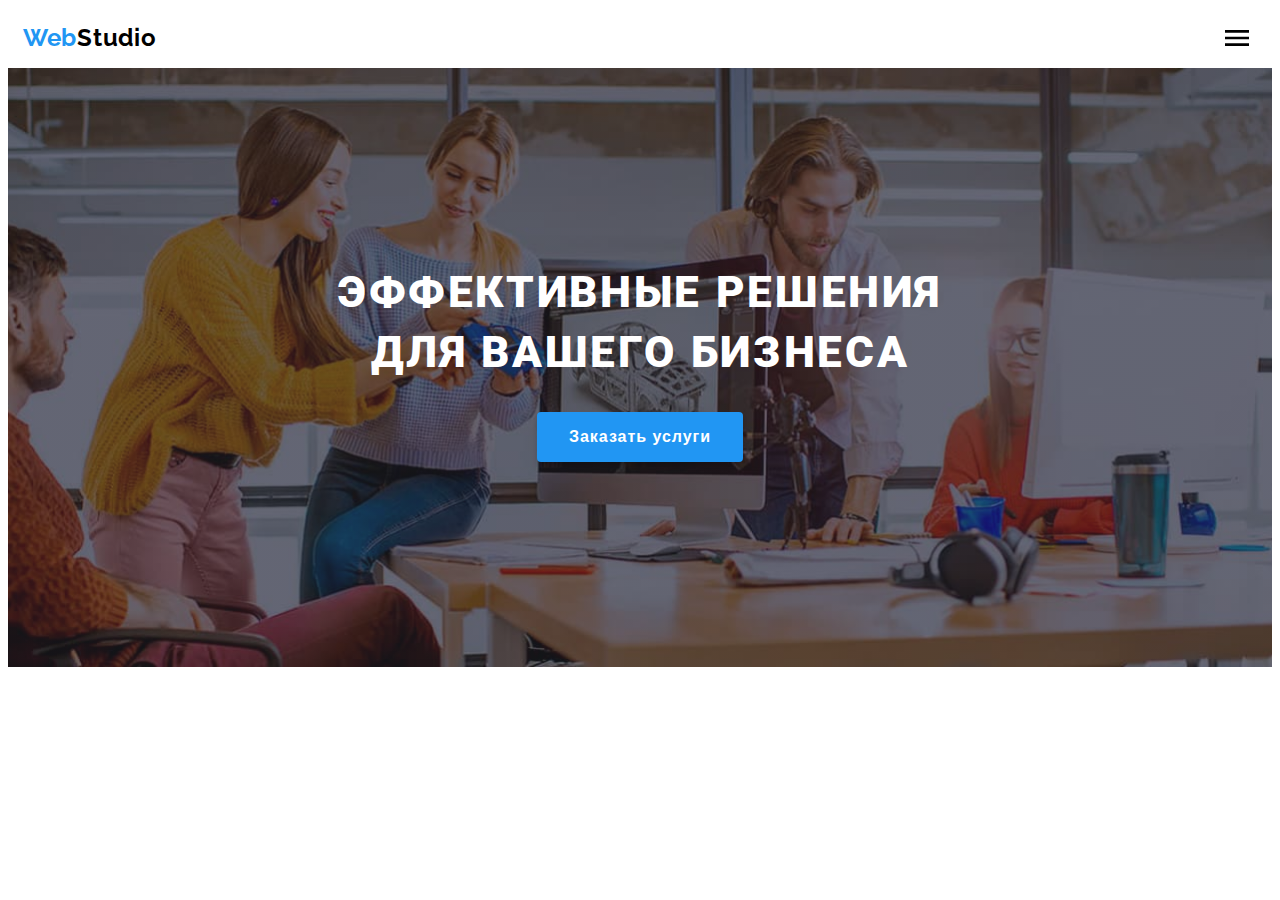
==== index.html @ 36caaf75 "hw-8-header" ====
<!DOCTYPE html>
<html lang="ru">
<head>
    <meta charset="UTF-8">
    <meta http-equiv="X-UA-Compatible" content="IE=edge">
    <meta name="viewport" content="width=, initial-scale=1.0">
    <link rel="preconnect" href="https://fonts.googleapis.com"> 
    <title>WebStudio</title>
    <link rel="preconnect" href="https://fonts.gstatic.com" crossorigin> 
    <link href="https://fonts.googleapis.com/css2?family=Raleway:wght@700&family=Roboto:wght@400;500;900&display=swap" rel="stylesheet">
    <link rel="stylesheet" href="https://cdnjs.cloudflare.com/ajax/libs/modern-normalize/1.1.0/modern-normalize.min.css" integrity="sha512-wpPYUAdjBVSE4KJnH1VR1HeZfpl1ub8YT/NKx4PuQ5NmX2tKuGu6U/JRp5y+Y8XG2tV+wKQpNHVUX03MfMFn9Q==" crossorigin="anonymous" referrerpolicy="no-referrer" />
    <link rel="stylesheet" href="https://cdnjs.cloudflare.com/ajax/libs/animate.css/4.1.1/animate.min.css"/>
    <link rel="stylesheet" href="./css/style.css">
    <link rel="stylesheet" href="./css/main.min.css">
</head>
<body>
     <!------------ШАПКА------------->
    <header class="header"> 
        <div class="container header__container">
        <nav class="header-nav">
            <a class="link header__logo animate__animated animate__pulse" href="/"><span class="logo__special">Web</span>Studio</a>
            <ul class=" list site-list">
                <li class="site-list__item"> <a class="link site-list__link current-studio" href="./index.html">Студия</a></li>
                <li class="site-list__item"> <a class="link site-list__link" href="./portfolio.html">Портфолио</a></li>
                <li class="site-list__item"> <a class="link site-list__link" href="Контакты">Контакты</a></li>
            </ul>
        </nav>  
        <ul class=" list adres-list">
            <li> <a class="link header__contact adres-list__link" href="mailto:info@devstudio.com" target="_blank" rel= "noopener noreferrer"> <svg class="adres-list__icon" width="16" height="12" ><use href="./images/icons.svg#icon-envelope-hover"></use></svg>info@devstudio.com</a></li> 
            <li> <a class="link header__contact adres-list__link"  href="tel:+380961111111" target="_blank" rel= "noopener noreferrer" > <svg class="adres-list__icon" width="10" height="16" ><use href="./images/icons.svg#icon-smartphone"></use></svg>+38 096 111 11 11</a></li> 
        </ul>   
        </div> 
        <div class="header-menu">
            <button type="button" class="header-menu__btn"> <svg class="header-menu__icon" width="40" height="40"><use href="./images/icons.svg#icon-header-menu"></use></svg> </button>
        </div>
    </header>
    <!-------- ОСНОВНОЙ КОНТЕНТ ----------->
    <main>
        <section class="hero"> 
            <div class="container">
            <h1 class="hero__title animate__animated animate__fadeInDown">ЭФФЕКТИВНЫЕ РЕШЕНИЯ <br> ДЛЯ ВАШЕГО БИЗНЕСА</h1>
            <button type="button" class="hero__btn" data-modal-open><span class=" hero__btn-item">Заказать услуги</span>
            </button>
            </div>
        </section>
    <!-- <section class="about">
        <div class="container">
        <h2 class="about__title-hidden">Особенности</h2>
        <ul class="list about-list">
            <li class="about-list__item">
                <div class="about-list__container">
                <a href="" class="about-list__container-link" target="_blank" rel= "noopener noreferrer"><svg class="about-icon" width="70" height="70"><use href="./images/icons.svg#icon-antenna"></use> </svg></a>
                </div>
                <h3 class="about-list__title">ВНИМАНИЕ К ДЕТАЛЯМ</h3> 
                <p class="about-list__text">Идейные соображения, а также начало повседневной работы по формированию позиции.</p>
            </li >
            <li class="about-list__item">
                <div class="about-list__container">
                <a href="" class="about-list__link" target="_blank" rel= "noopener noreferrer"><svg class="about-icon" width="70" height="70"><use href="./images/icons.svg#icon-clock"></use> </svg></a>
                </div> 
                <h3 class="about-list__title">ПУНКТУАЛЬНОСТЬ</h3> 
                <p class="about-list__text">Задача организации, в особенности же рамки и место обучения кадров влечет за собой.</p>
            </li>
            <li class="about-list__item">
                <div class="about-list__container">
                <a href="" class="about-list__link" target="_blank" rel= "noopener noreferrer"><svg class="about-icon" width="70" height="70"><use href="./images/icons.svg#icon-diagram"></use> </svg></a>
                </div>
                <h3 class="about-list__title">ПЛАНИРОВАНИЕ</h3> 
                <p class="about-list__text">Равным образом консультация с широким активом в значительной степени обуславливает.</p>
            </li>
            <li class="about-list__item">
                <div class="about-list__container">
                <a href="" class="about-list__link" target="_blank" rel= "noopener noreferrer"><svg class="about-icon" width="70" height="70"><use href="./images/icons.svg#icon-astronaut"></use> </svg></a>
                </div>
                <h3 class="about-list__title">СОВРЕМЕННЫЕ ТЕХНОЛОГИИ</h3> 
                <p class="about-list__text">Значимость этих проблем настолько очевидна, что реализация плановых заданий.</p>
            </li>
        </ul>
    </div>
    </section> -->
    <!-- <section class="make">
        <div class="container">
        <h2 class="make__title">Чем мы занимаемся</h2>
        <ul class="list make-list">
            <li class="make-list__image"> 
                <div class="make-list__animation">
                <img src="./images/we-do1.jpg" alt="Десктопные приложения" width="370" height="294"> 
                <p class="make-list__text">Десктопные приложения</p></div></li>
            <li class="make-list__image">
                <div class="make-list__animation">
                <img src="./images/we-do2.jpg" alt="Мобильные приложения" width="370" height="294">
                <p class="make-list__text">Мобильные приложения</p></div></li>
            <li class="make-list__image">
                <div class="make-list__animation">
                <img src="./images/we-do3.jpg" alt="Дизайнерские решения" width="370" height="294">
                <p class="make-list__text">Дизайнерские решения</p></div></li>
        </ul>
            </div>
    </section> -->
    <!-- <section class="team">
        <div class="container">
        <h2 class="team__title">Наша команда</h2>
        <ul class="list team-list">
            <li class="team-list__item">
                    <img class="team-list__imege" src="./images/photo-product-designer.jpg" alt=" фото Product Designer" width="270" height="260">
                    <div class="team-list__box">
                    <h3 class="team-list__subtitle">Игорь Демьяненко</h3>
                    <p class="team-list__text">Product Designer</p>
                <ul class="list team-contact-list">
                    <li class="team-contact-list__item"> <a href="" class="team-contact-list__link" target="_blank" rel= "noopener noreferrer" ><svg class="team-contact-list__icon" width="22" height="22"><use href="./images/icons.svg#icon-instagram"></use></svg></a></li>
                    <li class="team-contact-list__item"> <a href="" class="team-contact-list__link" target="_blank" rel= "noopener noreferrer" ><svg class="team-contact-list__icon" width="22" height="22"><use href="./images/icons.svg#icon-twitter"></use></svg></a></li>
                    <li class="team-contact-list__item"> <a href="" class="team-contact-list__link" target="_blank" rel= "noopener noreferrer" ><svg class="team-contact-list__icon" width="22" height="22"><use href="./images/icons.svg#icon-facebook"></use></svg></a></li>
                    <li class="team-contact-list__item"> <a href="" class="team-contact-list__link" target="_blank" rel= "noopener noreferrer" ><svg class="team-contact-list__icon" width="22" height="22"><use href="./images/icons.svg#icon-linkedin"></use></svg></a></li>
                </ul>
                </div>
            </li>
            <li class="team-list__item">
                <img class="team-list__imege" src="./images/photo-frontend-developer.jpg" alt=" фото Frontend Developer" width="270" height="260">
                <div class="team-list__box">
                <h3 class="team-list__subtitle">Ольга Репина</h3>
                <p class="team-list__text">Frontend Developer</p>
                <ul class="list team-contact-list">
                    <li class="team-contact-list__item"> <a href="" class="team-contact-list__link" target="_blank" rel= "noopener noreferrer" ><svg class="team-contact-list__icon" width="22" height="22"><use href="./images/icons.svg#icon-instagram"></use></svg></a></li>
                    <li class="team-contact-list__item"> <a href="" class="team-contact-list__link" target="_blank" rel= "noopener noreferrer" ><svg class="team-contact-list__icon" width="22" height="22"><use href="./images/icons.svg#icon-twitter"></use></svg></a></li>
                    <li class="team-contact-list__item"> <a href="" class="team-contact-list__link" target="_blank" rel= "noopener noreferrer" ><svg class="team-contact-list__icon" width="22" height="22"><use href="./images/icons.svg#icon-facebook"></use></svg></a></li>
                    <li class="team-contact-list__item"> <a href="" class="team-contact-list__link" target="_blank" rel= "noopener noreferrer" ><svg class="team-contact-list__icon" width="22" height="22"><use href="./images/icons.svg#icon-linkedin"></use></svg></a></li>
                </ul>
                </div>
            </li>
            <li class="team-list__item">
                <img class="team-list__imege" src="./images/photo-marketing.jpg" alt=" фото Marketing" width="270" height="260">
                <div class="team-list__box">
                <h3 class="team-slist__ubtitle">Николай Тарасов</h3>
                <p class="team-list__text">Marketing</p>
                <ul class="list team-contact-list">
                    <li class="team-contact-list__item"> <a href="" class="team-contact-list__link" target="_blank" rel= "noopener noreferrer" ><svg class="team-contact-list__icon" width="22" height="22"><use href="./images/icons.svg#icon-instagram"></use></svg></a></li>
                    <li class="team-contact-list__item"> <a href="" class="team-contact-list__link" target="_blank" rel= "noopener noreferrer" ><svg class="team-contact-list__icon" width="22" height="22"><use href="./images/icons.svg#icon-twitter"></use></svg></a></li>
                    <li class="team-contact-list__item"> <a href="" class="team-contact-list__link" target="_blank" rel= "noopener noreferrer" ><svg class="team-contact-list__icon" width="22" height="22"><use href="./images/icons.svg#icon-facebook"></use></svg></a></li>
                    <li class="team-contact-list__item"> <a href="" class="team-contact-list__link" target="_blank" rel= "noopener noreferrer" ><svg class="team-contact-list__icon" width="22" height="22"><use href="./images/icons.svg#icon-linkedin"></use></svg></a></li>
                </ul>
                </div>
            </li>
            <li class="team-list__item">
                <img class="team-list__imege" src="./images/photo-ul-designer.jpg" alt=" фото UI Designer" width="270" height="260">
                <div class="team-list__box">
                <h3 class="team-list__subtitle">Михаил Ермаков</h3>
                <p class="team-list__text">UI Designer</p>
                <ul class="list team-contact-list">
                    <li class="team-contact-list__item"> <a href="" class="team-contact-list__link" target="_blank" rel= "noopener noreferrer" ><svg class="team-contact-list__icon" width="22" height="22"><use href="./images/icons.svg#icon-instagram"></use></svg></a></li>
                    <li class="team-contact-list__item"> <a href="" class="team-contact-list__link" target="_blank" rel= "noopener noreferrer" ><svg class="team-contact-list__icon" width="22" height="22"><use href="./images/icons.svg#icon-twitter"></use></svg></a></li>
                    <li class="team-contact-list__item"> <a href="" class="team-contact-list__link" target="_blank" rel= "noopener noreferrer" ><svg class="team-contact-list__icon" width="22" height="22"><use href="./images/icons.svg#icon-facebook"></use></svg></a></li>
                    <li class="team-contact-list__item"> <a href="" class="team-contact-list__link" target="_blank" rel= "noopener noreferrer" ><svg class="team-contact-list__icon" width="22" height="22"><use href="./images/icons.svg#icon-linkedin"></use></svg></a></li>
                </ul>
                </div>
            </li>
        </ul>
        </div>
    </section> -->
    <!-- <section class="clients-box">
        <div class="container">
            <h2 class="clients-box__titel">Постоянные клиенты</h2>
            <ul class="list clients">
                <li class="clients__item"> <a href="" class="clients__link"><svg class="clients__icon" width="106" height="60"><use href="./images/icons.svg#icon-Logo-1"></use> </svg></a></li>
                <li class="clients__item"> <a href="" class="clients__link"><svg class="clients__icon" width="106" height="60"><use href="./images/icons.svg#icon-Logo-2"></use> </svg></a></li>
                <li class="clients__item"> <a href="" class="clients__link"><svg class="clients__icon" width="106" height="60"><use href="./images/icons.svg#icon-Logo-3"></use> </svg></a></li>
                <li class="clients__item"> <a href="" class="clients__link"><svg class="clients__icon" width="106" height="60"><use href="./images/icons.svg#icon-Logo-4"></use> </svg></a></li>
                <li class="clients__item"> <a href="" class="clients__link"><svg class="clients__icon" width="106" height="60"><use href="./images/icons.svg#icon-Logo-5"></use> </svg></a></li>
                <li class="clients__item"> <a href="" class="clients__link"><svg class="clients__icon" width="106" height="60"><use href="./images/icons.svg#icon-Logo-6"></use> </svg></a></li>
        </div>
    </section> -->
</main>
<!-------------footer------------->
<!-- <footer class="footer">
    <div class="container footer-container">
        <div class="contact-social">
            <a class="link footer__logo" href="/"><span class="logo-special">Web</span>Studio</a>
            <address class="footer-address">
            <ul class="list footer-connection">
                <li class="footer-connection__list" > <a class="link footer-connection__map" href="https://goo.gl/maps/7V8qDzGipB6XyWxd7" target="_blank" rel= "noopener noreferrer" >г. Киев, пр-т Леси Украинки, 26</a></li>
                <li class="footer-connection__list" > <a class="link footer-connection__item" href="mailto:info@example.com" target="_blank" rel= "noopener noreferrer">info@example.com</a></li>
                <li class="footer-connection__list" > <a class="link footer-connection__item" href="tel:+380991111111" target="_blank" rel= "noopener noreferrer">+38 099 111 11 11</a></li>
            </ul>
        </div>
        <div class="footer-contact">
             <h3 class="footer__title">присоединяйтесь</h3>
             <ul class="list footer-contact-list">
                <li class="footer-contact-list__item"> <a href="" class="footer-contact-list__link" target="_blank" rel= "noopener noreferrer" ><svg class="footer-contact-list__icons" width="20" height="20"><use href="./images/icons.svg#icon-instagram"></use></svg></a></li>
                <li class="footer-contact-list__item"> <a href="" class="footer-contact-list__link" target="_blank" rel= "noopener noreferrer" ><svg class="footer-contact-list__icons" width="20" height="20"><use href="./images/icons.svg#icon-twitter"></use></svg></a></li>
                <li class="footer-contact-list__item"> <a href="" class="footer-contact-list__link" target="_blank" rel= "noopener noreferrer" ><svg class="footer-contact-list__icons" width="20" height="20"><use href="./images/icons.svg#icon-facebook"></use></svg></a></li>
                <li class="footer-contact-list__item"> <a href="" class="footer-contact-list__link" target="_blank" rel= "noopener noreferrer" ><svg class="footer-contact-list__icons" width="20" height="20"><use href="./images/icons.svg#icon-linkedin"></use></svg></a></li>
            </ul>
        </div>
        <div class="container footer-input">
            <h3 class="footer__title">Подпишитесь на рассылку</h3>
            <form action="#">
            <input class="footer-input__email" type="email" placeholder="E-mail" name="mailing-list">
        </div>
        <div class=" container footer-box-btn">
            <button type="submit" class="footer-box-btn__button">Подписаться</button>
            <svg class="footer-box-btn__icon" width="24" height="24"><use href="images/icons.svg#icon-footer-btn"></use></svg>
            </form>
        </div>
    </address>
    </div>
</footer> -->
<div class="backdrop is-hidden" data-modal>
    <div class="modal">
        <button type="button" class="modal-icon-button" data-modal-close> <svg class="modal-icon" width="11" height="11"><use href="./images/icons.svg#icon-close"></use></svg></button>
        <p class="modal-title">Оставьте свои данные, мы вам перезвоним</p>
        <form action="#">
        <div class="form-box"> 
            <label for="user-text" class="form-lebel">Имя</label>
            <div class="input-wrap">
            <input type="text" class="form-input" name="user-name" id="user-text">
            <svg class="input-icon" width="18" height="18"><use href="images/icons.svg#icon-person-backdrop"></use></svg>
            </div>
        </div>
        <div class="form-box">
            <label for="user-tel" class="form-lebel">Телефон</label>
            <div class="input-wrap">
            <input type="email" class="form-input" name="user-tel" id="user-tel">
            <svg class="input-icon" width="18" height="18"><use href="images/icons.svg#icon-phone-backdrop"></use></svg>
            </div>
        </div>
        <div class="form-box">
            <label for="user-email" class="form-lebel">Почта</label>
            <div class="input-wrap">
            <input type="tel" class="form-input" name="user-email" id="user-email">
            <svg class="input-icon" width="18" height="18"><use href="images/icons.svg#icon-email-backdrop"></use></svg>
            </div>
        </div>
             <label for="user-comment" class="form-lebel">Комментарий</label>
             <textarea name="user-comment" id="user-comment" class="form-comment" placeholder="Введите текст"></textarea>
            <div class="form-field">
                <input class="policy-chek about-title-hidden" type="checkbox" name="policy" id="policy">
                <label for="policy" class="chek-text">Соглашаюсь с рассылкой и принимаю<a href="" class="chek-text-link">Условия договора</a></label>
            </div>
            <button type="submit" class="btn-form">Отправить</button>
        </form> 
        
    </div>
<script src="./js/modal.js"></script>
</div>
</body>
</html>
---- css/style.css ----
/* :root{
    --ferst-btn-color:#212121;
    --accent-color:#2196F3;
    --header-color:#757575;
}
body{
    font-family:"Roboto", sans-serif;
    background-color: #FFFFFF;
    color: #757575;
}
p, h1, h2, h3, h4, h5, h5, h6 {
    margin: 0;
}
ul{
    margin: 0;
    padding: 0;
}
button{
    cursor: pointer;
}
img {
    display: block;
    max-width: 100%;
    height: auto;
}
.list{
    list-style: none;
}
.link{
    text-decoration: none;
}
.container{
width: 1200px;
padding-left: 15px;
padding-right: 15px;
margin: 0 auto;
} */
/* -------ШАПКА------ */
/* .header{
    padding-top: 24px;
    padding-bottom: 25px;
}
.header-list{
    display: flex;
}
.adres-list{
    display: flex;
    margin-left: auto;
}
.header-container{
    display: flex;
    align-items: center;
}  */

/* .header-logo{
    font-family: "Raleway";
    font-style: normal;
    font-weight: bold;
    font-size: 26px;
    line-height: 31px;
    letter-spacing: 0.03em;
    color: #000000;
    margin-right: 93px;
}
.logo-special {
    font-family: "Raleway";
    font-style: normal;
    font-weight: bold;
    font-size: 26px;
    line-height: 1.19;
    letter-spacing: 0.03em;
    color: var(--accent-color);
} */
/* .heder-item {
    font-weight: 500;
    font-size: 14px;
    line-height: 1.14;
    letter-spacing: 0.02em;
    color:var(--ferst-btn-color);
    margin-right: 50px;
    transition: color 250ms cubic-bezier(0.4, 0, 0.2, 1);
}
.current-studio {
    position: relative;
}
.current-studio::after{
    content: "";
    width: 100%;
    height: 4px;
    background: #2196F3;
    border-radius: 2px;
    position: absolute;
    left: 0;
    bottom: -32px;

}
.header-mail{
    color: var(--header-color);
    margin-right: 50px;
    font-size: 14px;
    font-weight: 500;
    transition: color 250ms cubic-bezier(0.4, 0, 0.2, 1 );
}
.header-tel{
    color: var(--header-color);
    margin-right: 50px;
    font-size: 14px;
    font-weight: 500;
    transition: color 250ms cubic-bezier(0.4, 0, 0.2, 1 );
}
.header-list :hover, 
.header-list :focus{
    color: var(--accent-color); 
}
.adres-social-link{
    fill: var(--header-color);
    align-items: center;
    justify-content: center;
    transition: fill 250ms cubic-bezier(0.4, 0, 0.2, 1 );
}
.adres-social-icon{
    margin-right: 10px;
}
.adres-list :hover,
.adres-list :focus{
    color: var(--accent-color); 
}
.adres-list :hover .adres-social-link,
.adres-list :focus .adres-social-link{
    fill: var(--accent-color);
}
.adres-social-link :hover.header-tel,
.adres-social-link :focus.header-tel{
    color: var(--accent-color);
}
/* --------ОСНОВНОЙ КОНТЕНТ------- */   
/* .hero{
    padding-top: 195px;
    padding-bottom: 205px;
    background: #2F303A;
    max-width: 1600px; 
    background: #2F303A;
    display: flex;
    text-align: center;
    background-image: linear-gradient(rgba(47, 48, 58, 0.4), rgba(47, 48, 58, 0.4)), url(../images/hero-bgr.jpg);
    background-repeat: no-repeat;
    background-position: center;
    background-size: cover;
    margin-bottom: 94px;
}

.hero-title{
    font-weight: 900;
    font-size: 44px;
    line-height: 1.36;
    letter-spacing: 0.06em;
    text-transform: uppercase;
    color: #FFFFFF;
    margin-bottom: 30px;
}
.hero-btn{
    color: #FFFFFF;
    background-color: var(--accent-color);
    font-weight: bold;
    font-size: 16px;
    line-height: 1.87;
    letter-spacing: 0.06em;
    border: none;
    box-shadow: 0px 4px 4px rgba(0, 0, 0, 0.15);
    border-radius: 4px;
    padding: 10px 32px;
    transition: color 250ms cubic-bezier(0.4, 0, 0.2, 1 );
}
.hero-btn :focus,
.hero-btn :hover{
    color: #188CE8;  
} */
/* --------Особенности------- */ 
/* .about{
    padding-bottom: 110px;
}
.about-title-hidden{
    position: absolute;
    white-space: nowrap;
    width: 1px;
    height: 1px;;
    overflow: hidden;
    border: 0;
    padding: 0;
    clip: rect(0 0 0 0);
    clip-path: inset(50%);
    margin: -1px;
}
.about-list{
    display: flex;
}
.about-item{
    margin-right: 30px;
}
.about-container{
    width: 270px;
    height: 120px;
    left: 815px;
    top: 774px;
    background: #F5F4FA;
    border-radius: 4px;
    margin-bottom: 10px;
    text-align: center;
    padding: 25px 100px;
}
.about-title-list{
    font-weight: bold;
    font-size: 14px;
    line-height: 1.14;
    letter-spacing: 0.03em;
    text-transform: uppercase;
    color: var(--ferst-btn-color);
    margin-bottom: 10px;
}
.about-text{
    font-weight: normal;
    font-size: 14px;
    line-height: 1.71;
    letter-spacing: 0.03em;
    color: var(--header-color);
} */
/* --------Чем мы занимаемся------- */ 
/* .make{
    padding-bottom: 94px;
}
.make-title{
    font-weight: bold;
    font-size: 36px;
    line-height: 1.16;
    letter-spacing: 0.03em;
    color:var(--ferst-btn-color);   
    padding-bottom: 50px; 
    text-align: center;
}
.make-list{
    display: flex;
    
}
.make-image{
    margin: -15px;
    margin-bottom: -30px;
    
}
.make-image{
    width: calc(100% / 3 - 30px);
    margin: 15px;
    margin-bottom: 30px;
}
.make-animation{
    position: relative;
}
.make-text{
    position: absolute;
    bottom: 0;
    left: 0;
    background: rgba(47, 48, 58, 0.8);
    color: #FFFFFF;
    font-style: normal;
    font-weight: bold;
    font-size: 14px;
    line-height: 1.14;
    text-align: center;
    letter-spacing: 0.03em;
    text-transform: uppercase;
    width: 100%;
    height: 70px;
    padding: 27px;
} */
/* --------Наша команда------- */ 
/* .team{
    background-color: #F5F4FA;
    padding-top: 94px ;
    padding-bottom: 94px;
}
.team-title{
    font-weight: bold;
    font-size: 36px;
    line-height: 1.16;
    letter-spacing: 0.03em;
    color: var(--ferst-btn-color);
    margin-bottom: 50px;
    text-align: center;
}
.team-list{
    display: flex;
}
.team-item{
    margin: -15px;
    margin-bottom: -30px;
}
.team-item{
    width: calc(100% / 4 - 30px);
    margin: 15px;
    margin-bottom: 30px;
    text-align: center;
    background-color: #fff;
    box-shadow: 0px 1px 3px rgba(0, 0, 0, 0.12), 0px 1px 1px rgba(0, 0, 0, 0.14), 0px 2px 1px rgba(0, 0, 0, 0.2);
    border-radius: 0px 0px 4px 4px;
}
.team-box{
    padding: 30px 0;
}
.team-subtitle{
    font-weight: 500;
    font-size: 16px;
    line-height: 1.18;
    letter-spacing: 0.03em;
    color: var(--ferst-btn-color);
    margin-bottom: 10px;
}
.team-text{
    font-weight: normal;
    font-size: 16px;
    line-height: 1.18;
    letter-spacing: 0.03em;
    color: var(--header-color);
    margin-bottom: 16px;
}
.team-social-list{
    display: flex;
    justify-content: center;
}
.team-social-item + .team-social-item {
    margin-left: 10px;
}
.team-social-link{
    width: 44px;
    height: 44px;
    display: block;
    justify-content: center;
    align-items: center;
    border-radius: 50%;
    background-color: #FFFFFF;
    padding: 10px;
    transition: background-color 250ms cubic-bezier(0.4, 0, 0.2, 1 );
}
.team-social-item :hover,
.team-social-item :focus{
    background-color:#2196F3;
}
.team-social-icon{
    fill: #AFB1B8;
    transition: fill 250ms cubic-bezier(0.4, 0, 0.2, 1 );
}
.team-social-item:hover .team-social-icon,
.team-social-item:focus .team-social-icon{
    fill:#FFFFFF;
} */
/* --------Постоянные клиенты------- */ 
/* .clients{
    padding-bottom: 94px;
}
.clients-titel{
    font-style: normal;
    font-weight: bold;
    font-size: 36px;
    line-height: 1.16;
    text-align: center;
    letter-spacing: 0.03em;
    color: #212121;
    margin-bottom: 50px;
}
.clients-list{
    display: flex;
    justify-content: center;
    align-items: center;
}
.clients-item + .clients-item{
    margin-left: 30px;
    }
.clients-item{
    width: 170px;
    height: 92px;
    padding: 16px 32px;
    border: 1px solid;
    border-color: #AFB1B8;
    border-radius: 4px;
    transition: border-color 250ms cubic-bezier(0.4, 0, 0.2, 1 );
}
.clients-icon{
    fill: #AFB1B8;
    transition: fill 250ms cubic-bezier(0.4, 0, 0.2, 1 );
}
.clients-icon:hover, 
.clients-icon:focus{
    fill: #2196F3;
}
.clients-item:hover,
.clients-item:focus{
    border-color: #2196F3;
}
.clients-list :hover .clients-icon, 
.clients-list :focus .clients-icon{
    fill: #2196F3;
} */
/* ---------footer------- */
/* .footer{
    background: #2F303A;
    padding-top: 60px;
    padding-bottom: 60px;
}
.footer-container{
    display: flex;
}
.footer-logo{
    font-family: Raleway;
    font-style: normal;
    font-weight: bold;
    font-size: 26px;
    line-height: 1.19;
    letter-spacing: 0.03em;
    color: #FFFFFF;
    margin-bottom: 20px;
}
.footer-map {
    font-style: normal;
    font-weight: normal;
    font-size: 14px;
    line-height: 1.71;
    letter-spacing: 0.03em;
    color: #FFFFFF;
    margin-bottom: 9px;
    transition: color 250ms cubic-bezier(0.4, 0, 0.2, 1 );
}
.footer-address :hover,
.footer-address :focus{
    color: var(--accent-color);
}
.footer-contact{
    padding-left: 70px;
}
.footer-item{
    font-style: normal;
    font-weight: normal;
    font-size: 14px;
    line-height: 1.71;
    letter-spacing: 0.03em;
    color: rgba(255, 255, 255, 0.6);
    margin-bottom: 9px;
    transition: color 250ms cubic-bezier(0.4, 0, 0.2, 1 );
}
.footer-title{
    font-style: normal;
    font-weight: bold;
    font-size: 14px;
    line-height: 1.14;
    letter-spacing: 0.03em;
    text-transform: uppercase;
    color: #FFFFFF;
    margin-bottom: 20px;
}
.footer-contact-list{
    display: flex;
    justify-content: center;
    align-items: center;
    list-style: none;
    padding: 0px;
}
.footer-contact-item + .footer-contact-item{
    margin-left: 10px;
}
.footer-contact-link{
    width: 44px;
    height: 44px;
    display: flex;
    justify-content: center;
    align-items: center;
    border-radius: 50%;
    background: rgba(255, 255, 255, 0.1);
    padding: 10px;
    transition: background-color 250ms cubic-bezier(0.4, 0, 0.2, 1 );
}
.footer-contact-item :hover,
.footer-contact-item :focus{
    background-color: #2196F3;
}
.footer-contact-icons{
    fill: #FFFFFF;
}
.footer-input{
    padding-left: 93px;
}
.footer-input-email{
    width: 358px;
    height: 50px;border: 1px solid rgba(255, 255, 255, 0.3);
    box-sizing: border-box;
    filter: drop-shadow(0px 4px 4px rgba(0, 0, 0, 0.15));
    border-radius: 4px;
    background-color: transparent;
    font-style: normal;
    font-weight: normal;
    font-size: 16px;
    line-height: 1.25;
    align-items: center;
    letter-spacing: 0.03em;
    color: rgba(255, 255, 255, 0.6);
    padding-left: 16px;
    cursor: pointer;
}
.footer-box-btn{
    padding-left: 12px;
    padding-top: 35px;
    position: relative;
}
.footer-btn{
    border: none;
    width: 200px;
    height: 50px;
    background: #2196F3;
    box-shadow: 0px 4px 4px rgba(0, 0, 0, 0.15);
    border-radius: 4px;
    font-style: normal;
    font-weight: bold;
    line-height: 1.84;
    letter-spacing: 0.06em;
    color: #FFFFFF;
    padding-right: 60px;
}
.footer-icon{
    position: absolute;
    right: 28px;
    top: 50%;
    transform: translateY (-50%);
} */
/* -----------Портфолио-------- */
/* .current-portfolio {
    position: relative;
}
.current-portfolio::after{
    content: "";
    width: 100%;
    height: 4px;
    background: #2196F3;
    border-radius: 2px;
    position: absolute;
    left: 0;
    bottom: -32px;
} */
/* .header-portfolio{
    border-bottom: 1600px 80px 0 0;
    border-bottom: 1px solid #ECECEC;;
} */
/* .menu{
    padding-top: 94px;
    padding-bottom: 50px;
}
.menu-list{
    display: flex;
    justify-content: center;
    padding: 6px 22px;
    border-radius: 4px;
    bottom: none;
}
.menu-item{
    margin-right: 8px;
}
.menu-btn{
    font-weight: 500;
    font-size: 16px;
    line-height: 1.26;
    letter-spacing: 0.03em;
    color: var(--ferst-btn-color);
    background-color: #F5F4FA;
    border: none;
    padding-top: 6px;
    padding-bottom: 6px;
    padding-left: 22px;
    padding-right: 22px;
    border-radius: 4px;
    transition: color 250ms cubic-bezier(0.4, 0, 0.2, 1 );
    transition: background-color 250ms cubic-bezier(0.4, 0, 0.2, 1 );
}
.menu-btn:hover,
.menu-btn:focus {
    color: #FFFFFF;
    background-color: #2196F3;
} */
/* ---------content--------- */
/* .content-list{
    display: flex;
    flex-wrap: wrap;
    padding-bottom: 94px;
}
.content-item{
    margin: -15px;
    margin-bottom: -30px;
    margin-left: 0px;
    margin-right: 30px;
    border: 1px solid #EEEEEE;
    transition: box-shadow 250ms cubic-bezier(0.4, 0, 0.2, 1 );
}
.content-item{
    width: calc(100% / 3 - 30px);
    margin: 15px;
    margin-bottom: 30px;
}
.content-item:hover,
.content-item:focus{
    box-shadow: 0px 1px 1px rgba(0, 0, 0, 0.12), 0px 4px 4px rgba(0, 0, 0, 0.06), 1px 4px 6px rgba(0, 0, 0, 0.16);
}
.content-item:hover .content-animation-text{
    transform: translateY(0);
}
.content-animation{
    position: relative;
    overflow: hidden;
}
.content-animation-text{
    position: absolute;
    top: 0;
    left: 0;
    height: 100%;
    background: rgba(33, 150, 243, 0.9);
    font-style: normal;
    font-weight: normal;
    font-size: 18px;
    line-height: 1.56;
    letter-spacing: 0.03em;
    color: #FFFFFF;
    text-align: center;
    padding: 40px;
    transform: translateY(100%);
    transition: transform 250ms cubic-bezier(0.4, 0, 0.2, 1 );
}
.contener-box{
    padding: 24px 20px;
}
.content-subtitle{
    font-weight: bold;
    font-size: 18px;
    line-height: 2.00;
    letter-spacing: 0.06em;
    color: var(--ferst-btn-color);
    margin-bottom: 4px;
}
.content-text{
    font-weight: normal;
    font-size: 16px;
    line-height: 1.83;
    letter-spacing: 0.03em;
    color: var(--header-color);
} */

/* ----------backdrop---------- */

/* .backdrop{
    position: fixed;
    top: 0;
    width: 100vw;
    height: 100vh;
    background: rgba(0, 0, 0, 0.2);
    transition: opacity 250ms, visibility 250ms;
}
.is-hidden{
    opacity: 0;
    pointer-events: none;
    visibility: hidden;
}
.backdrop.is-hidden .modal{
    transform: rotate(45deg);
}
.modal{
    min-height: 581px;
    width: 528px;
    background: #FFFFFF;
    box-shadow: 0px 1px 3px rgba(0, 0, 0, 0.12), 0px 1px 1px rgba(0, 0, 0, 0.14), 0px 2px 1px rgba(0, 0, 0, 0.2);
    border-radius: 4px;
    position: absolute;
    top: 50%;
    left: 50%;
    transform: translate(-50%, -50%) rotate(0deg);
    transition: transform 250ms ;
    padding: 40px;
}
.modal-icon-button{
    width: 30px;
    height: 30px;
    display: flex;
    align-items: center;
    justify-content: center;
    background-color: transparent;
    position: absolute;
    top: 8px;
    right: 8px;
    border: none;
}
.modal-icon{
    width: 30px;
    height: 30px;
    display: flex;
    align-items: center;
    justify-content: center;
    background-color: transparent;
    position: absolute;
    top: 8px;
    right: 8px;
    background: #FFFFFF;
    border: 1px solid rgba(0, 0, 0, 0.1);
    border-radius: 50%;
    box-sizing: border-box;
}
.modal-title{
    font-style: normal;
    font-weight: bold;
    font-size: 20px;
    line-height: 1.15;
    text-align: center;
    letter-spacing: 0.03em;
    color: #212121;
    margin-bottom: 30px;
}
.input-wrap{
    position: relative;
}
.input-icon{
    position: absolute;
    left: 14px;
    top: 13px;
    fill: var(--ferst-btn-color);
    transition: fill 250ms;
}
.form-lebel{
    font-style: normal;
    font-weight: normal;
    font-size: 12px;
    line-height: 1.16;
    letter-spacing: 0.01em; 
    color: #757575;
}
.form-input{
    width: 100%;
    height: 40px;
    border: 1px solid rgba(33, 33, 33, 0.2);
    box-sizing: border-box;
    border-radius: 4px;
    margin-bottom: 10px;
    cursor: pointer;
    padding-left: 42px;
    transition: border-color 250ms;
}
.form-input:hover{
    border-color: var(--accent-color);
}
.form-input:hover + .input-icon{
    fill: var(--accent-color);
}
.form-comment{
    width: 100%;
    height: 120px;
    border: 1px solid rgba(33, 33, 33, 0.2);
    box-sizing: border-box;
    border-radius: 4px;
    padding: 12px 16px;
    resize: none;
    cursor: pointer;
}
.form-comment:hover{
    border-color: var(--accent-color);
}
.form-field{
   padding-top: 20px;
   padding-bottom: 30px;
}
.form-comment::placeholder {
    font-style: normal;
    font-weight: normal;
    font-size: 12px;
    line-height: 1.16;
    letter-spacing: 0.01em;
    color: rgba(117, 117, 117, 0.5);
}
.chek-text{
    font-style: normal;
    font-weight: normal;
    font-size: 14px;
    line-height: 1.71;
    letter-spacing: 0.03em;
    color: #757575;
    display: flex;
    align-items: center;
}
.chek-text::before{
    content: "";
    width: 16px;
    height: 15px;
    border: 2px solid #212121;
    border-radius: 3px;
    margin-right: 8px;
}
.policy-chek:checked + .chek-text::before{
border: none;
background-image: url(../images/icon-check.svg);
background-repeat: no-repeat;
background-position: center;
background-size: cover;
}
.chek-text-link{
    color: var(--accent-color);
    padding-left: 5px;
}
.btn-form{
    border: none;
    width: 200px;
    height: 50px;
    background: #2196F3;
    box-shadow: 0px 4px 4px rgba(0, 0, 0, 0.15);
    border-radius: 4px;
    font-style: normal;
    font-weight: bold;
    font-size: 16px;
    line-height: 1.87;
    align-items: center;
    text-align: center;
    letter-spacing: 0.06em;
    color: #FFFFFF;
    margin-left: 120px;
    
} */
---- css/main.min.css ----
:root{--ferst-btn-color:#212121;--accent-color:#2196F3;--header-color:#757575}body{font-family:"Roboto", sans-serif;background-color:#FFFFFF;color:#757575}p,h1,h2,h3,h4,h5,h5,h6{margin:0}ul{margin:0;padding:0}button{cursor:pointer}img{display:block;max-width:100%;height:auto}.list{list-style:none}.link{text-decoration:none}.container{width:1200px;padding-left:15px;padding-right:15px;margin:0 auto}p,h1,h2,h3,h4,h5,h5,h6{margin:0}ul{margin:0;padding:0}button{cursor:pointer}img{display:block;max-width:100%;height:auto}.list{list-style:none}.link{text-decoration:none}.container{width:100%;max-width:100%;padding-left:15px;padding-right:15px;margin:0 auto}@media screen and (min-width: 480px){.container{width:480px}}@media screen and (min-width: 768px){.container{width:768px}}@media screen and (min-width: 1200px){.container{width:1200px}}.header{display:flex}.header__container{display:flex;align-items:center}.header-nav{display:flex;align-items:center;padding-top:16px;padding-bottom:16px}.site-list{display:none}.site-list__link{font-weight:500;font-size:14px;line-height:1.14;letter-spacing:0.02em;color:var(--ferst-btn-color);margin-right:50px;transition:color 250ms cubic-bezier(0.4, 0, 0.2, 1)}.adres-list{display:none}.current-studio{position:relative}.current-studio::after{content:"";width:100%;height:4px;background:#2196F3;border-radius:2px;position:absolute;left:0;bottom:-32px}.current-portfolio{position:relative}.current-portfolio::after{content:"";width:100%;height:4px;background:#2196F3;border-radius:2px;position:absolute;left:0;bottom:-32px}.header__contact{color:var(--header-color);margin-right:50px;font-size:14px;font-weight:500;transition:color 250ms cubic-bezier(0.4, 0, 0.2, 1)}.header-list :hover,.header-list :focus{color:var(--accent-color)}.adres-list__link{fill:var(--header-color);align-items:center;justify-content:center;transition:fill 250ms cubic-bezier(0.4, 0, 0.2, 1)}.adres-list__icon{margin-right:10px}.adres-list :hover,.adres-list :focus{color:var(--accent-color)}.adres-list :hover .adres-list__link,.adres-list :focus .adres-list__link{fill:var(--accent-color)}.adres-list__link :hover.header__contact,.adres-list__link :focus.header__contact{color:var(--accent-color)}.header-portfolio{border-bottom:1600px 80px 0 0;border-bottom:1px solid #ECECEC}.header-menu__btn{margin-right:15px;margin-top:10px;padding:0;align-items:center;justify-content:center;background-color:transparent;border:none}.hero{padding-top:195px;padding-bottom:205px;max-width:1600px;background:#2F303A;display:flex;text-align:center;background-image:linear-gradient(rgba(47,48,58,0.4), rgba(47,48,58,0.4)),url(../images/hero-bgr.jpg);background-repeat:no-repeat;background-position:center;background-size:cover;margin-bottom:60px}@media screen and (min-width: 1200px){.hero{margin-bottom:94px}}.hero__title{font-weight:900;font-size:26px;line-height:1.62;text-align:center;letter-spacing:0.06em;text-transform:uppercase;color:#FFFFFF;margin-bottom:30px}@media screen and (min-width: 1200px){.hero__title{font-size:44px;line-height:1.36}}.hero__btn{color:#FFFFFF;background-color:var(--accent-color);font-weight:bold;font-size:16px;line-height:1.87;letter-spacing:0.06em;border:none;box-shadow:0px 4px 4px rgba(0,0,0,0.15);border-radius:4px;padding:10px 32px;transition:color 250ms cubic-bezier(0.4, 0, 0.2, 1)}.hero__btn:focus,.hero__btn:hover{color:#188CE8}.header__logo{font-family:"Raleway";font-style:normal;font-weight:bold;font-size:24px;line-height:1.16;letter-spacing:0.03em;color:#000000;margin-right:93px}.logo__special{font-family:"Raleway";font-style:normal;font-weight:bold;font-size:24px;line-height:1.16;letter-spacing:0.03em;color:var(--accent-color)}.footer-logo{font-family:Raleway;font-style:normal;font-weight:bold;font-size:26px;line-height:1.19;letter-spacing:0.03em;color:#FFFFFF;margin-bottom:20px}.about{padding-bottom:30px}.about__title-hidden{position:absolute;white-space:nowrap;width:1px;height:1px;overflow:hidden;border:0;padding:0;clip:rect(0 0 0 0);clip-path:inset(50%);margin:-1px}.about-list{margin-bottom:30px}.about-list__item{margin-bottom:30px}@media screen and (min-width: 768px){.about-list{display:flex;flex-wrap:wrap}.about-list__item{width:calc(100% / 2 - 30px);margin:15px}}@media screen and (min-width: 1200px){.about-list__item{width:calc(100% / 4 - 30px)}}.about-list__container{width:100%;height:120px;left:815px;top:774px;background:#F5F4FA;border-radius:4px;margin-bottom:30px;text-align:center;padding:25px 100px}.about-list__title{font-weight:bold;font-size:14px;line-height:1.14;letter-spacing:0.03em;text-transform:uppercase;color:var(--ferst-btn-color);margin-bottom:10px;text-align:center}@media screen and (min-width: 768px){.about-list__title{text-align:left}}.about-list__text{font-weight:normal;font-size:14px;line-height:1.71;letter-spacing:0.03em;color:var(--header-color)}.make{padding-bottom:94px}.make__title{font-weight:bold;font-size:36px;line-height:1.16;letter-spacing:0.03em;color:var(--ferst-btn-color);padding-bottom:50px;text-align:center}.make-list{display:flex}.make-list__image{margin:-15px;margin-bottom:-30px}.make-list__image{width:calc(100% / 3 - 30px);margin:15px;margin-bottom:30px}.make-list__animation{position:relative}.make-list__text{position:absolute;bottom:0;left:0;background:rgba(47,48,58,0.8);color:#FFFFFF;font-style:normal;font-weight:bold;font-size:14px;line-height:1.14;text-align:center;letter-spacing:0.03em;text-transform:uppercase;width:100%;height:70px;padding:27px}.team{background-color:#F5F4FA;padding-top:94px;padding-bottom:94px}.team__title{font-weight:bold;font-size:36px;line-height:1.16;letter-spacing:0.03em;color:var(--ferst-btn-color);margin-bottom:50px;text-align:center}.team-list{display:flex}.team-list__item{margin:-15px;margin-bottom:-30px}.team-list__item{width:calc(100% / 4 - 30px);margin:15px;margin-bottom:30px;text-align:center;background-color:#fff;box-shadow:0px 1px 3px rgba(0,0,0,0.12),0px 1px 1px rgba(0,0,0,0.14),0px 2px 1px rgba(0,0,0,0.2);border-radius:0px 0px 4px 4px}.team-list__box{padding:30px 0}.team-list__subtitle{font-weight:500;font-size:16px;line-height:1.18;letter-spacing:0.03em;color:var(--ferst-btn-color);margin-bottom:10px}.team-list__text{font-weight:normal;font-size:16px;line-height:1.18;letter-spacing:0.03em;color:var(--header-color);margin-bottom:16px}.team-contact-list{display:flex;justify-content:center}.team-contact-list__item{margin-left:10px}.team-contact-list__item :hover,.team-contact-list__item:focus{background-color:#2196F3}.team-contact-list__link{width:44px;height:44px;display:block;justify-content:center;align-items:center;border-radius:50%;background-color:#FFFFFF;padding:10px;transition:background-color 250ms cubic-bezier(0.4, 0, 0.2, 1)}.team-contact-list__icon{fill:#AFB1B8;transition:fill 250ms cubic-bezier(0.4, 0, 0.2, 1)}.team-contact-list__item:hover .team-contact-list__icon,.team-contact-list__item:focus .team-contact-list__icon{fill:#FFFFFF}.clients-box{padding-bottom:94px}.clients-box__titel{font-style:normal;font-weight:bold;font-size:36px;line-height:1.16;text-align:center;letter-spacing:0.03em;color:#212121;margin-bottom:50px}.clients{display:flex;justify-content:center;align-items:center}.clients__item{width:170px;height:92px;padding:16px 32px;border:1px solid;border-color:#AFB1B8;border-radius:4px;transition:border-color 250ms cubic-bezier(0.4, 0, 0.2, 1)}.clients__item+.clients__item{margin-left:30px}.clients__item:hover,.clients__item:focus{border-color:#2196F3}.clients__icon{fill:#AFB1B8;transition:fill 250ms cubic-bezier(0.4, 0, 0.2, 1)}.clients__icon:hover,.clients__icon:focus{fill:#2196F3}.clients :hover .clients__icon,.clients :focus .clients__icon{fill:#2196F3}.footer{background:#2F303A;padding-top:60px;padding-bottom:60px}.footer-container{display:flex}.footer__logo{font-family:Raleway;font-style:normal;font-weight:bold;font-size:26px;line-height:1.19;letter-spacing:0.03em;color:#FFFFFF;margin-bottom:20px}.footer-connection__map{font-style:normal;font-weight:normal;font-size:14px;line-height:1.71;letter-spacing:0.03em;color:#FFFFFF;margin-bottom:9px;transition:color 250ms cubic-bezier(0.4, 0, 0.2, 1)}.footer-address :hover,.footer-address :focus{color:var(--accent-color)}.footer-contact{padding-left:70px}.footer-connection__item{font-style:normal;font-weight:normal;font-size:14px;line-height:1.71;letter-spacing:0.03em;color:rgba(255,255,255,0.6);margin-bottom:9px;transition:color 250ms cubic-bezier(0.4, 0, 0.2, 1)}.footer__title{font-style:normal;font-weight:bold;font-size:14px;line-height:1.14;letter-spacing:0.03em;text-transform:uppercase;color:#FFFFFF;margin-bottom:20px}.footer-contact-list{display:flex;justify-content:center;align-items:center;list-style:none;padding:0px}.footer-contact-list__item+.footer-contact-list__item{margin-left:10px}.footer-contact-list__link{width:44px;height:44px;display:flex;justify-content:center;align-items:center;border-radius:50%;background:rgba(255,255,255,0.1);padding:10px;transition:background-color 250ms cubic-bezier(0.4, 0, 0.2, 1)}.footer-contact-list__item :hover,.footer-contact-list__item :focus{background-color:#2196F3}.footer-contact-list__icons{fill:#FFFFFF}.footer-input{padding-left:93px}.footer-input__email{width:358px;height:50px;border:1px solid rgba(255,255,255,0.3);box-sizing:border-box;filter:drop-shadow(0px 4px 4px rgba(0,0,0,0.15));border-radius:4px;background-color:transparent;font-style:normal;font-weight:normal;font-size:16px;line-height:1.25;align-items:center;letter-spacing:0.03em;color:rgba(255,255,255,0.6);padding-left:16px;cursor:pointer}.footer-box-btn{padding-left:12px;padding-top:35px;position:relative}.footer-box-btn__button{border:none;width:200px;height:50px;background:#2196F3;box-shadow:0px 4px 4px rgba(0,0,0,0.15);border-radius:4px;font-style:normal;font-weight:bold;line-height:1.84;letter-spacing:0.06em;color:#FFFFFF;padding-right:60px}.footer-box-btn__icon{position:absolute;right:28px;top:50%;transform:translateY -50%}.menu{padding-top:94px;padding-bottom:50px}.menu-list{display:flex;justify-content:center;padding:6px 22px;border-radius:4px;bottom:none}.menu-item{margin-right:8px}.menu-btn{font-weight:500;font-size:16px;line-height:1.26;letter-spacing:0.03em;color:var(--ferst-btn-color);background-color:#F5F4FA;border:none;padding-top:6px;padding-bottom:6px;padding-left:22px;padding-right:22px;border-radius:4px;transition:color 250ms cubic-bezier(0.4, 0, 0.2, 1);transition:background-color 250ms cubic-bezier(0.4, 0, 0.2, 1)}.menu-btn:hover,.menu-btn:focus{color:#FFFFFF;background-color:#2196F3}.content-list{display:flex;flex-wrap:wrap;padding-bottom:94px}.content-item{margin:-15px;margin-bottom:-30px;margin-left:0px;margin-right:30px;border:1px solid #EEEEEE;transition:box-shadow 250ms cubic-bezier(0.4, 0, 0.2, 1)}.content-item{width:calc(100% / 3 - 30px);margin:15px;margin-bottom:30px}.content-item:hover,.content-item:focus{box-shadow:0px 1px 1px rgba(0,0,0,0.12),0px 4px 4px rgba(0,0,0,0.06),1px 4px 6px rgba(0,0,0,0.16)}.content-animation{position:relative;overflow:hidden}.content-animation-text{position:absolute;top:0;left:0;height:100%;background:rgba(33,150,243,0.9);font-style:normal;font-weight:normal;font-size:18px;line-height:1.56;letter-spacing:0.03em;color:#FFFFFF;text-align:center;padding:40px;transform:translateY(100%);transition:transform 250ms cubic-bezier(0.4, 0, 0.2, 1)}.content-item:hover .content-animation-text{transform:translateY(0)}.contener-box{padding:24px 20px}.content-subtitle{font-weight:bold;font-size:18px;line-height:2.00;letter-spacing:0.06em;color:var(--ferst-btn-color);margin-bottom:4px}.content-text{font-weight:normal;font-size:16px;line-height:1.83;letter-spacing:0.03em;color:var(--header-color)}.backdrop{position:fixed;top:0;width:100vw;height:100vh;background:rgba(0,0,0,0.2);transition:opacity 250ms, visibility 250ms}.is-hidden{opacity:0;pointer-events:none;visibility:hidden}.modal{min-height:581px;width:528px;background:#FFFFFF;box-shadow:0px 1px 3px rgba(0,0,0,0.12),0px 1px 1px rgba(0,0,0,0.14),0px 2px 1px rgba(0,0,0,0.2);border-radius:4px;position:absolute;top:50%;left:50%;transform:translate(-50%, -50%) rotate(0deg);transition:transform 250ms;padding:40px}.backdrop.is-hidden .modal{transform:rotate(45deg)}.modal-icon-button{width:11px;height:11px;display:flex;align-items:center;justify-content:center;background-color:transparent;position:absolute;top:8px;right:8px;border:none}.modal-icon{width:30px;height:30px;display:flex;align-items:center;justify-content:center;background-color:transparent;position:absolute;top:8px;right:8px;background:#FFFFFF;border:1px solid rgba(0,0,0,0.1);border-radius:50%;box-sizing:border-box}.modal-title{font-style:normal;font-weight:bold;font-size:20px;line-height:1.15;text-align:center;letter-spacing:0.03em;color:#212121;margin-bottom:30px}.input-wrap{position:relative}.input-icon{position:absolute;left:14px;top:13px;fill:var(--ferst-btn-color);transition:fill 250ms}.form-lebel{font-style:normal;font-weight:normal;font-size:12px;line-height:1.16;letter-spacing:0.01em;color:#757575}.form-input{width:100%;height:40px;border:1px solid rgba(33,33,33,0.2);box-sizing:border-box;border-radius:4px;margin-bottom:10px;outline:none;cursor:pointer;padding-left:42px;transition:border-color 250ms}.form-input:hover{border-color:var(--accent-color)}.form-input:hover+.input-icon{fill:var(--accent-color)}.form-comment{width:100%;height:120px;border:1px solid rgba(33,33,33,0.2);box-sizing:border-box;border-radius:4px;padding:12px 16px;outline:none;resize:none;cursor:pointer}.form-comment:hover{border-color:var(--accent-color)}.form-comment::placeholder{font-style:normal;font-weight:normal;font-size:12px;line-height:1.16;letter-spacing:0.01em;color:rgba(117,117,117,0.5)}.form-field{padding-top:20px;padding-bottom:30px}.chek-text{font-style:normal;font-weight:normal;font-size:14px;line-height:1.71;letter-spacing:0.03em;color:#757575;display:flex;align-items:center}.chek-text::before{content:"";width:16px;height:15px;border:2px solid #212121;border-radius:3px;margin-right:8px;margin-left:12px}.policy-chek:checked+.chek-text::before{border:none;background-image:url(../images/icon-check.svg);background-repeat:no-repeat;background-position:center;background-size:cover}.chek-text-link{color:var(--accent-color);padding-left:5px}.btn-form{border:none;width:200px;height:50px;background:#2196F3;box-shadow:0px 4px 4px rgba(0,0,0,0.15);border-radius:4px;font-style:normal;font-weight:bold;font-size:16px;line-height:1.87;align-items:center;text-align:center;letter-spacing:0.06em;color:#FFFFFF;margin-left:120px}
/*# sourceMappingURL=main.min.css.map */
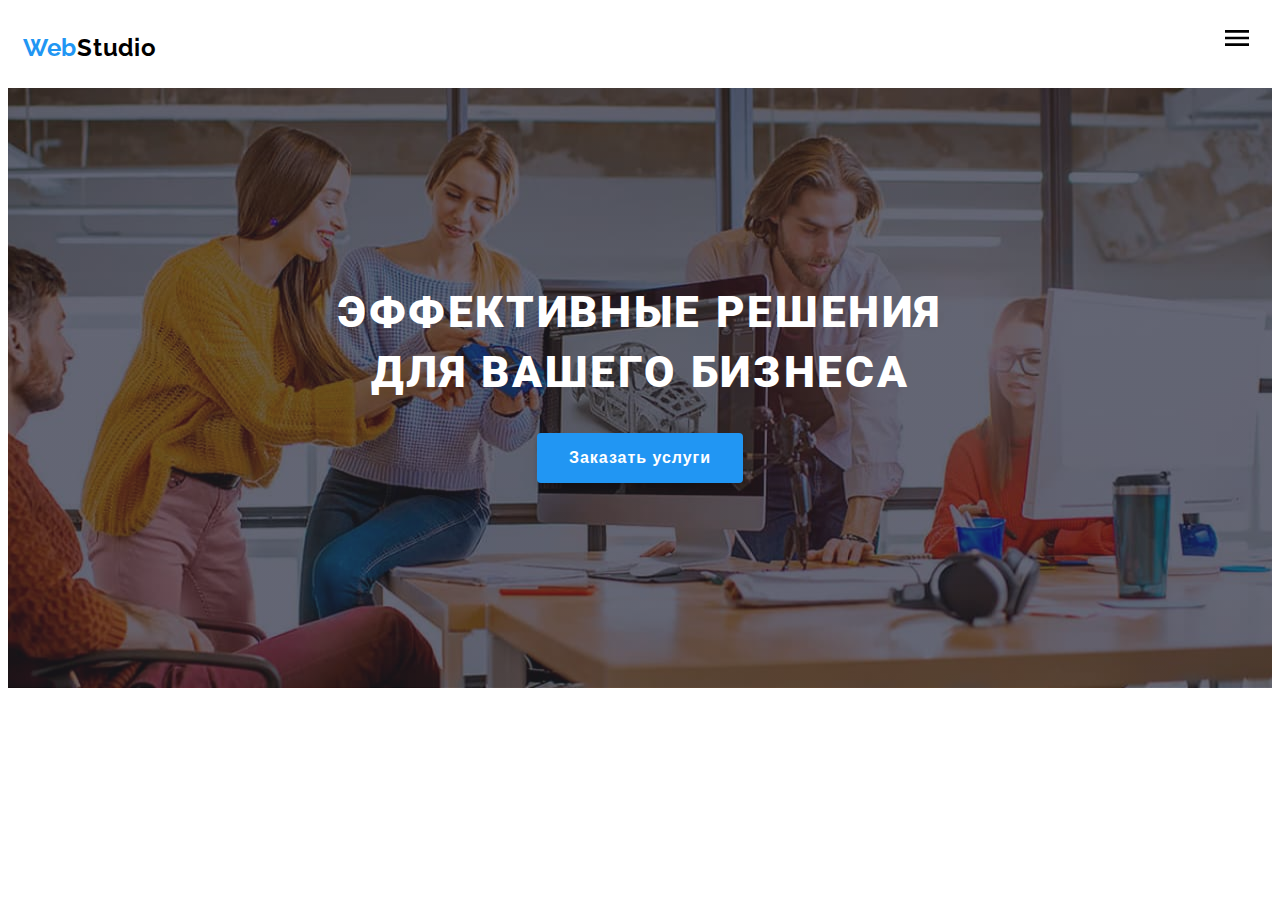
==== commit 9627ca4f: "hw-8-menu" ====
--- a/index.html
+++ b/index.html
@@ -26,12 +26,37 @@
             </ul>
         </nav>  
         <ul class=" list adres-list">
-            <li> <a class="link header__contact adres-list__link" href="mailto:info@devstudio.com" target="_blank" rel= "noopener noreferrer"> <svg class="adres-list__icon" width="16" height="12" ><use href="./images/icons.svg#icon-envelope-hover"></use></svg>info@devstudio.com</a></li> 
-            <li> <a class="link header__contact adres-list__link"  href="tel:+380961111111" target="_blank" rel= "noopener noreferrer" > <svg class="adres-list__icon" width="10" height="16" ><use href="./images/icons.svg#icon-smartphone"></use></svg>+38 096 111 11 11</a></li> 
+            <li> <a class="link header-contact adres-list__link" href="mailto:info@devstudio.com" target="_blank" rel= "noopener noreferrer"> <svg class="adres-list__icon" width="16" height="12" ><use href="./images/icons.svg#icon-envelope-hover"></use></svg>info@devstudio.com</a></li> 
+            <li> <a class="link header-contact adres-list__link"  href="tel:+380961111111" target="_blank" rel= "noopener noreferrer" > <svg class="adres-list__icon" width="10" height="16" ><use href="./images/icons.svg#icon-smartphone"></use></svg>+38 096 111 11 11</a></li> 
         </ul>   
         </div> 
-        <div class="header-menu">
-            <button type="button" class="header-menu__btn"> <svg class="header-menu__icon" width="40" height="40"><use href="./images/icons.svg#icon-header-menu"></use></svg> </button>
+         <!-------------------mob-menu-------------->
+        <div class="header-menu" >
+            <button type="button" class="header-menu__btn-open" data-menu-open> <svg class="header-menu__icon" width="40" height="40"><use href="./images/icons.svg#icon-header-menu"></use></svg> </button>
+        </div>
+        <div class="mob-menu is-hidden" data-menu>
+            <div class="mob-menu-top">
+            <button type="button" class="mob-menu__button-close" data-menu-close> <svg class="mob-menu__icon" width="19" height="19"><use href="./images/icons.svg#icon-close"></use></svg></button>
+            <nav class="mob-menu-nav">
+            <ul class=" list mob-menu__list">
+                <li class="link mob-menu__item"> <a class="link mob-menu__link" href="./index.html">Студия</a></li>
+                <li class="link mob-menu__item"> <a class="link mob-menu__link" href="./portfolio.html">Портфолио</a></li>
+                <li class="link mob-menu__item"> <a class="link mob-menu__link" href="Контакты">Контакты</a></li>
+            </ul>
+            </nav>
+        </div>
+        <div class="mob-menu-bottom">
+            <ul class="list mob-adres-list">
+                <li class="mob-adres-list__item"> <a class="link mob-adres-list__tel"  href="tel:+380961111111" target="_blank" rel= "noopener noreferrer" >+38 096 111 11 11</a></li> 
+                <li class="mob-adres-list__item"> <a class="link mob-adres-list__email" href="mailto:info@devstudio.com" target="_blank" rel= "noopener noreferrer">info@devstudio.com</a></li> 
+            </ul>   
+            <ul class="list mob-contact-list">
+                <li class="link mob-contact-list__item"><a class="link mob-contact-list__link" href="" target="_blank" rel= "noopener noreferrer">Instagram</a></li>
+                <li class="link mob-contact-list__item"><a class="link mob-contact-list__link" href="" target="_blank" rel= "noopener noreferrer">Twitter</a></li>
+                <li class="link mob-contact-list__item"><a class="link mob-contact-list__link" href="" target="_blank" rel= "noopener noreferrer">Facebook</a></li>
+                <li class="link mob-contact-list__item"><a class="link mob-contact-list__link" href="" target="_blank" rel= "noopener noreferrer">LinkedIn</a></li>
+            </ul>
+        </div>
         </div>
     </header>
     <!-------- ОСНОВНОЙ КОНТЕНТ ----------->
@@ -39,8 +64,7 @@
         <section class="hero"> 
             <div class="container">
             <h1 class="hero__title animate__animated animate__fadeInDown">ЭФФЕКТИВНЫЕ РЕШЕНИЯ <br> ДЛЯ ВАШЕГО БИЗНЕСА</h1>
-            <button type="button" class="hero__btn" data-modal-open><span class=" hero__btn-item">Заказать услуги</span>
-            </button>
+            <button type="button" class="hero__btn" data-modal-open><span class=" hero__btn-item">Заказать услуги</span></button>
             </div>
         </section>
     <!-- <section class="about">
@@ -203,6 +227,7 @@
     </address>
     </div>
 </footer> -->
+<!------------------backdrop-------------->
 <div class="backdrop is-hidden" data-modal>
     <div class="modal">
         <button type="button" class="modal-icon-button" data-modal-close> <svg class="modal-icon" width="11" height="11"><use href="./images/icons.svg#icon-close"></use></svg></button>
@@ -240,6 +265,7 @@
         
     </div>
 <script src="./js/modal.js"></script>
+<script src="./js/menu.js"></script>
 </div>
 </body>
 </html>
--- a/css/main.min.css
+++ b/css/main.min.css
@@ -1,2 +1,2 @@
-:root{--ferst-btn-color:#212121;--accent-color:#2196F3;--header-color:#757575}body{font-family:"Roboto", sans-serif;background-color:#FFFFFF;color:#757575}p,h1,h2,h3,h4,h5,h5,h6{margin:0}ul{margin:0;padding:0}button{cursor:pointer}img{display:block;max-width:100%;height:auto}.list{list-style:none}.link{text-decoration:none}.container{width:1200px;padding-left:15px;padding-right:15px;margin:0 auto}p,h1,h2,h3,h4,h5,h5,h6{margin:0}ul{margin:0;padding:0}button{cursor:pointer}img{display:block;max-width:100%;height:auto}.list{list-style:none}.link{text-decoration:none}.container{width:100%;max-width:100%;padding-left:15px;padding-right:15px;margin:0 auto}@media screen and (min-width: 480px){.container{width:480px}}@media screen and (min-width: 768px){.container{width:768px}}@media screen and (min-width: 1200px){.container{width:1200px}}.header{display:flex}.header__container{display:flex;align-items:center}.header-nav{display:flex;align-items:center;padding-top:16px;padding-bottom:16px}.site-list{display:none}.site-list__link{font-weight:500;font-size:14px;line-height:1.14;letter-spacing:0.02em;color:var(--ferst-btn-color);margin-right:50px;transition:color 250ms cubic-bezier(0.4, 0, 0.2, 1)}.adres-list{display:none}.current-studio{position:relative}.current-studio::after{content:"";width:100%;height:4px;background:#2196F3;border-radius:2px;position:absolute;left:0;bottom:-32px}.current-portfolio{position:relative}.current-portfolio::after{content:"";width:100%;height:4px;background:#2196F3;border-radius:2px;position:absolute;left:0;bottom:-32px}.header__contact{color:var(--header-color);margin-right:50px;font-size:14px;font-weight:500;transition:color 250ms cubic-bezier(0.4, 0, 0.2, 1)}.header-list :hover,.header-list :focus{color:var(--accent-color)}.adres-list__link{fill:var(--header-color);align-items:center;justify-content:center;transition:fill 250ms cubic-bezier(0.4, 0, 0.2, 1)}.adres-list__icon{margin-right:10px}.adres-list :hover,.adres-list :focus{color:var(--accent-color)}.adres-list :hover .adres-list__link,.adres-list :focus .adres-list__link{fill:var(--accent-color)}.adres-list__link :hover.header__contact,.adres-list__link :focus.header__contact{color:var(--accent-color)}.header-portfolio{border-bottom:1600px 80px 0 0;border-bottom:1px solid #ECECEC}.header-menu__btn{margin-right:15px;margin-top:10px;padding:0;align-items:center;justify-content:center;background-color:transparent;border:none}.hero{padding-top:195px;padding-bottom:205px;max-width:1600px;background:#2F303A;display:flex;text-align:center;background-image:linear-gradient(rgba(47,48,58,0.4), rgba(47,48,58,0.4)),url(../images/hero-bgr.jpg);background-repeat:no-repeat;background-position:center;background-size:cover;margin-bottom:60px}@media screen and (min-width: 1200px){.hero{margin-bottom:94px}}.hero__title{font-weight:900;font-size:26px;line-height:1.62;text-align:center;letter-spacing:0.06em;text-transform:uppercase;color:#FFFFFF;margin-bottom:30px}@media screen and (min-width: 1200px){.hero__title{font-size:44px;line-height:1.36}}.hero__btn{color:#FFFFFF;background-color:var(--accent-color);font-weight:bold;font-size:16px;line-height:1.87;letter-spacing:0.06em;border:none;box-shadow:0px 4px 4px rgba(0,0,0,0.15);border-radius:4px;padding:10px 32px;transition:color 250ms cubic-bezier(0.4, 0, 0.2, 1)}.hero__btn:focus,.hero__btn:hover{color:#188CE8}.header__logo{font-family:"Raleway";font-style:normal;font-weight:bold;font-size:24px;line-height:1.16;letter-spacing:0.03em;color:#000000;margin-right:93px}.logo__special{font-family:"Raleway";font-style:normal;font-weight:bold;font-size:24px;line-height:1.16;letter-spacing:0.03em;color:var(--accent-color)}.footer-logo{font-family:Raleway;font-style:normal;font-weight:bold;font-size:26px;line-height:1.19;letter-spacing:0.03em;color:#FFFFFF;margin-bottom:20px}.about{padding-bottom:30px}.about__title-hidden{position:absolute;white-space:nowrap;width:1px;height:1px;overflow:hidden;border:0;padding:0;clip:rect(0 0 0 0);clip-path:inset(50%);margin:-1px}.about-list{margin-bottom:30px}.about-list__item{margin-bottom:30px}@media screen and (min-width: 768px){.about-list{display:flex;flex-wrap:wrap}.about-list__item{width:calc(100% / 2 - 30px);margin:15px}}@media screen and (min-width: 1200px){.about-list__item{width:calc(100% / 4 - 30px)}}.about-list__container{width:100%;height:120px;left:815px;top:774px;background:#F5F4FA;border-radius:4px;margin-bottom:30px;text-align:center;padding:25px 100px}.about-list__title{font-weight:bold;font-size:14px;line-height:1.14;letter-spacing:0.03em;text-transform:uppercase;color:var(--ferst-btn-color);margin-bottom:10px;text-align:center}@media screen and (min-width: 768px){.about-list__title{text-align:left}}.about-list__text{font-weight:normal;font-size:14px;line-height:1.71;letter-spacing:0.03em;color:var(--header-color)}.make{padding-bottom:94px}.make__title{font-weight:bold;font-size:36px;line-height:1.16;letter-spacing:0.03em;color:var(--ferst-btn-color);padding-bottom:50px;text-align:center}.make-list{display:flex}.make-list__image{margin:-15px;margin-bottom:-30px}.make-list__image{width:calc(100% / 3 - 30px);margin:15px;margin-bottom:30px}.make-list__animation{position:relative}.make-list__text{position:absolute;bottom:0;left:0;background:rgba(47,48,58,0.8);color:#FFFFFF;font-style:normal;font-weight:bold;font-size:14px;line-height:1.14;text-align:center;letter-spacing:0.03em;text-transform:uppercase;width:100%;height:70px;padding:27px}.team{background-color:#F5F4FA;padding-top:94px;padding-bottom:94px}.team__title{font-weight:bold;font-size:36px;line-height:1.16;letter-spacing:0.03em;color:var(--ferst-btn-color);margin-bottom:50px;text-align:center}.team-list{display:flex}.team-list__item{margin:-15px;margin-bottom:-30px}.team-list__item{width:calc(100% / 4 - 30px);margin:15px;margin-bottom:30px;text-align:center;background-color:#fff;box-shadow:0px 1px 3px rgba(0,0,0,0.12),0px 1px 1px rgba(0,0,0,0.14),0px 2px 1px rgba(0,0,0,0.2);border-radius:0px 0px 4px 4px}.team-list__box{padding:30px 0}.team-list__subtitle{font-weight:500;font-size:16px;line-height:1.18;letter-spacing:0.03em;color:var(--ferst-btn-color);margin-bottom:10px}.team-list__text{font-weight:normal;font-size:16px;line-height:1.18;letter-spacing:0.03em;color:var(--header-color);margin-bottom:16px}.team-contact-list{display:flex;justify-content:center}.team-contact-list__item{margin-left:10px}.team-contact-list__item :hover,.team-contact-list__item:focus{background-color:#2196F3}.team-contact-list__link{width:44px;height:44px;display:block;justify-content:center;align-items:center;border-radius:50%;background-color:#FFFFFF;padding:10px;transition:background-color 250ms cubic-bezier(0.4, 0, 0.2, 1)}.team-contact-list__icon{fill:#AFB1B8;transition:fill 250ms cubic-bezier(0.4, 0, 0.2, 1)}.team-contact-list__item:hover .team-contact-list__icon,.team-contact-list__item:focus .team-contact-list__icon{fill:#FFFFFF}.clients-box{padding-bottom:94px}.clients-box__titel{font-style:normal;font-weight:bold;font-size:36px;line-height:1.16;text-align:center;letter-spacing:0.03em;color:#212121;margin-bottom:50px}.clients{display:flex;justify-content:center;align-items:center}.clients__item{width:170px;height:92px;padding:16px 32px;border:1px solid;border-color:#AFB1B8;border-radius:4px;transition:border-color 250ms cubic-bezier(0.4, 0, 0.2, 1)}.clients__item+.clients__item{margin-left:30px}.clients__item:hover,.clients__item:focus{border-color:#2196F3}.clients__icon{fill:#AFB1B8;transition:fill 250ms cubic-bezier(0.4, 0, 0.2, 1)}.clients__icon:hover,.clients__icon:focus{fill:#2196F3}.clients :hover .clients__icon,.clients :focus .clients__icon{fill:#2196F3}.footer{background:#2F303A;padding-top:60px;padding-bottom:60px}.footer-container{display:flex}.footer__logo{font-family:Raleway;font-style:normal;font-weight:bold;font-size:26px;line-height:1.19;letter-spacing:0.03em;color:#FFFFFF;margin-bottom:20px}.footer-connection__map{font-style:normal;font-weight:normal;font-size:14px;line-height:1.71;letter-spacing:0.03em;color:#FFFFFF;margin-bottom:9px;transition:color 250ms cubic-bezier(0.4, 0, 0.2, 1)}.footer-address :hover,.footer-address :focus{color:var(--accent-color)}.footer-contact{padding-left:70px}.footer-connection__item{font-style:normal;font-weight:normal;font-size:14px;line-height:1.71;letter-spacing:0.03em;color:rgba(255,255,255,0.6);margin-bottom:9px;transition:color 250ms cubic-bezier(0.4, 0, 0.2, 1)}.footer__title{font-style:normal;font-weight:bold;font-size:14px;line-height:1.14;letter-spacing:0.03em;text-transform:uppercase;color:#FFFFFF;margin-bottom:20px}.footer-contact-list{display:flex;justify-content:center;align-items:center;list-style:none;padding:0px}.footer-contact-list__item+.footer-contact-list__item{margin-left:10px}.footer-contact-list__link{width:44px;height:44px;display:flex;justify-content:center;align-items:center;border-radius:50%;background:rgba(255,255,255,0.1);padding:10px;transition:background-color 250ms cubic-bezier(0.4, 0, 0.2, 1)}.footer-contact-list__item :hover,.footer-contact-list__item :focus{background-color:#2196F3}.footer-contact-list__icons{fill:#FFFFFF}.footer-input{padding-left:93px}.footer-input__email{width:358px;height:50px;border:1px solid rgba(255,255,255,0.3);box-sizing:border-box;filter:drop-shadow(0px 4px 4px rgba(0,0,0,0.15));border-radius:4px;background-color:transparent;font-style:normal;font-weight:normal;font-size:16px;line-height:1.25;align-items:center;letter-spacing:0.03em;color:rgba(255,255,255,0.6);padding-left:16px;cursor:pointer}.footer-box-btn{padding-left:12px;padding-top:35px;position:relative}.footer-box-btn__button{border:none;width:200px;height:50px;background:#2196F3;box-shadow:0px 4px 4px rgba(0,0,0,0.15);border-radius:4px;font-style:normal;font-weight:bold;line-height:1.84;letter-spacing:0.06em;color:#FFFFFF;padding-right:60px}.footer-box-btn__icon{position:absolute;right:28px;top:50%;transform:translateY -50%}.menu{padding-top:94px;padding-bottom:50px}.menu-list{display:flex;justify-content:center;padding:6px 22px;border-radius:4px;bottom:none}.menu-item{margin-right:8px}.menu-btn{font-weight:500;font-size:16px;line-height:1.26;letter-spacing:0.03em;color:var(--ferst-btn-color);background-color:#F5F4FA;border:none;padding-top:6px;padding-bottom:6px;padding-left:22px;padding-right:22px;border-radius:4px;transition:color 250ms cubic-bezier(0.4, 0, 0.2, 1);transition:background-color 250ms cubic-bezier(0.4, 0, 0.2, 1)}.menu-btn:hover,.menu-btn:focus{color:#FFFFFF;background-color:#2196F3}.content-list{display:flex;flex-wrap:wrap;padding-bottom:94px}.content-item{margin:-15px;margin-bottom:-30px;margin-left:0px;margin-right:30px;border:1px solid #EEEEEE;transition:box-shadow 250ms cubic-bezier(0.4, 0, 0.2, 1)}.content-item{width:calc(100% / 3 - 30px);margin:15px;margin-bottom:30px}.content-item:hover,.content-item:focus{box-shadow:0px 1px 1px rgba(0,0,0,0.12),0px 4px 4px rgba(0,0,0,0.06),1px 4px 6px rgba(0,0,0,0.16)}.content-animation{position:relative;overflow:hidden}.content-animation-text{position:absolute;top:0;left:0;height:100%;background:rgba(33,150,243,0.9);font-style:normal;font-weight:normal;font-size:18px;line-height:1.56;letter-spacing:0.03em;color:#FFFFFF;text-align:center;padding:40px;transform:translateY(100%);transition:transform 250ms cubic-bezier(0.4, 0, 0.2, 1)}.content-item:hover .content-animation-text{transform:translateY(0)}.contener-box{padding:24px 20px}.content-subtitle{font-weight:bold;font-size:18px;line-height:2.00;letter-spacing:0.06em;color:var(--ferst-btn-color);margin-bottom:4px}.content-text{font-weight:normal;font-size:16px;line-height:1.83;letter-spacing:0.03em;color:var(--header-color)}.backdrop{position:fixed;top:0;width:100vw;height:100vh;background:rgba(0,0,0,0.2);transition:opacity 250ms, visibility 250ms}.is-hidden{opacity:0;pointer-events:none;visibility:hidden}.modal{min-height:581px;width:528px;background:#FFFFFF;box-shadow:0px 1px 3px rgba(0,0,0,0.12),0px 1px 1px rgba(0,0,0,0.14),0px 2px 1px rgba(0,0,0,0.2);border-radius:4px;position:absolute;top:50%;left:50%;transform:translate(-50%, -50%) rotate(0deg);transition:transform 250ms;padding:40px}.backdrop.is-hidden .modal{transform:rotate(45deg)}.modal-icon-button{width:11px;height:11px;display:flex;align-items:center;justify-content:center;background-color:transparent;position:absolute;top:8px;right:8px;border:none}.modal-icon{width:30px;height:30px;display:flex;align-items:center;justify-content:center;background-color:transparent;position:absolute;top:8px;right:8px;background:#FFFFFF;border:1px solid rgba(0,0,0,0.1);border-radius:50%;box-sizing:border-box}.modal-title{font-style:normal;font-weight:bold;font-size:20px;line-height:1.15;text-align:center;letter-spacing:0.03em;color:#212121;margin-bottom:30px}.input-wrap{position:relative}.input-icon{position:absolute;left:14px;top:13px;fill:var(--ferst-btn-color);transition:fill 250ms}.form-lebel{font-style:normal;font-weight:normal;font-size:12px;line-height:1.16;letter-spacing:0.01em;color:#757575}.form-input{width:100%;height:40px;border:1px solid rgba(33,33,33,0.2);box-sizing:border-box;border-radius:4px;margin-bottom:10px;outline:none;cursor:pointer;padding-left:42px;transition:border-color 250ms}.form-input:hover{border-color:var(--accent-color)}.form-input:hover+.input-icon{fill:var(--accent-color)}.form-comment{width:100%;height:120px;border:1px solid rgba(33,33,33,0.2);box-sizing:border-box;border-radius:4px;padding:12px 16px;outline:none;resize:none;cursor:pointer}.form-comment:hover{border-color:var(--accent-color)}.form-comment::placeholder{font-style:normal;font-weight:normal;font-size:12px;line-height:1.16;letter-spacing:0.01em;color:rgba(117,117,117,0.5)}.form-field{padding-top:20px;padding-bottom:30px}.chek-text{font-style:normal;font-weight:normal;font-size:14px;line-height:1.71;letter-spacing:0.03em;color:#757575;display:flex;align-items:center}.chek-text::before{content:"";width:16px;height:15px;border:2px solid #212121;border-radius:3px;margin-right:8px;margin-left:12px}.policy-chek:checked+.chek-text::before{border:none;background-image:url(../images/icon-check.svg);background-repeat:no-repeat;background-position:center;background-size:cover}.chek-text-link{color:var(--accent-color);padding-left:5px}.btn-form{border:none;width:200px;height:50px;background:#2196F3;box-shadow:0px 4px 4px rgba(0,0,0,0.15);border-radius:4px;font-style:normal;font-weight:bold;font-size:16px;line-height:1.87;align-items:center;text-align:center;letter-spacing:0.06em;color:#FFFFFF;margin-left:120px}
+:root{--ferst-btn-color:#212121;--accent-color:#2196F3;--header-color:#757575}body{font-family:"Roboto", sans-serif;background-color:#FFFFFF;color:#757575}.container{width:100%;max-width:100%;padding-left:15px;padding-right:15px;margin:0 auto}@media screen and (min-width: 480px){.container{width:480px}}@media screen and (min-width: 768px){.container{width:768px}}@media screen and (min-width: 1200px){.container{width:1200px}}p,h1,h2,h3,h4,h5,h5,h6{margin:0}ul{margin:0;padding:0}button{cursor:pointer}img{display:block;max-width:100%;height:auto}.list{list-style:none}.link{text-decoration:none}.header{display:flex;position:relative;width:100%;height:80px}.header__container{display:flex;align-items:center}.header-nav{display:flex;align-items:center;padding-top:16px;padding-bottom:16px}.site-list{display:none}.site-list__link{font-weight:500;font-size:14px;line-height:1.14;letter-spacing:0.02em;color:var(--ferst-btn-color);margin-right:50px;transition:color 250ms cubic-bezier(0.4, 0, 0.2, 1)}.adres-list{display:none}.current-studio{position:relative}.current-studio::after{content:"";width:100%;height:4px;background:#2196F3;border-radius:2px;position:absolute;left:0;bottom:-30px}.current-portfolio{position:relative}.current-portfolio::after{content:"";width:100%;height:4px;background:#2196F3;border-radius:2px;position:absolute;left:0;bottom:-32px}.header-contact{color:var(--header-color);margin-right:50px;font-size:14px;font-weight:500;transition:color 250ms cubic-bezier(0.4, 0, 0.2, 1)}.header-list :hover,.header-list :focus{color:var(--accent-color)}.adres-list__link{fill:var(--header-color);align-items:center;justify-content:center;transition:fill 250ms cubic-bezier(0.4, 0, 0.2, 1)}.adres-list :hover .adres-list__link,.adres-list :focus .adres-list__link{fill:var(--accent-color)}.adres-list :hover .adres-list__link :hover.header-contact,.adres-list :hover .adres-list__link :focus.header-contact,.adres-list :focus .adres-list__link :hover.header-contact,.adres-list :focus .adres-list__link :focus.header-contact{color:var(--accent-color)}.adres-list__icon{margin-right:10px}.adres-list :hover,.adres-list :focus{color:var(--accent-color)}.header-portfolio{border-bottom:1600px 80px 0 0;border-bottom:1px solid #ECECEC}.header-menu__btn-open{margin-right:15px;margin-top:10px;padding:0;align-items:center;justify-content:center;background-color:transparent;border:none;transition:250ms cubic-bezier(0.4, 0, 0.2, 1)}.mob-menu{position:fixed;background-color:#fff;top:0;left:0;width:100vw;height:100vh;z-index:1;padding-top:40px;padding-left:40px;height:100%;display:flex;flex-direction:column;justify-content:space-between;transition:250ms cubic-bezier(0.4, 0, 0.2, 1)}.mob-menu.is-hidden{transform:translate(100%, -100%)}.mob-menu__button-close{align-items:center;justify-content:center;background-color:transparent;position:absolute;right:25px;top:21px;border:none;transition:250ms cubic-bezier(0.4, 0, 0.2, 1)}.mob-menu__button-close :hover,.mob-menu__button-close:focus{fill:var(--accent-color)}.mob-menu__icon{transition:fill 250ms cubic-bezier(0.4, 0, 0.2, 1)}.mob-menu__list{margin-top:32px}.mob-menu__item{margin-bottom:35px}.mob-menu__link{font-style:normal;font-weight:500;font-size:40px;line-height:1.17;letter-spacing:0.02em;color:#212121;transition:color 250ms cubic-bezier(0.4, 0, 0.2, 1)}.mob-menu__item :hover,.mob-menu__item :focus{color:var(--accent-color)}.mob-adres-list__item{margin-bottom:32px}.mob-adres-list__tel{font-style:normal;font-weight:500;font-size:34px;line-height:1.17;letter-spacing:0.02em;color:#2196F3}.mob-adres-list__email{font-family:Roboto;font-style:normal;font-weight:500;font-size:24px;line-height:28px;letter-spacing:0.02em;color:#757575}.mob-contact-list{display:flex;margin-bottom:48px}.mob-contact-list__link{font-style:normal;font-weight:500;font-size:18px;line-height:1.22;letter-spacing:0.02em;color:#2196F3;margin-right:20px}.mob-contact-list__link::after{content:"";border:1px solid rgba(33,33,33,0.2);transform:rotate(90deg);margin-left:10px}.hero{padding-top:195px;padding-bottom:205px;max-width:1600px;background:#2F303A;display:flex;text-align:center;background-image:linear-gradient(rgba(47,48,58,0.4), rgba(47,48,58,0.4)),url(../images/hero-bgr.jpg);background-repeat:no-repeat;background-position:center;background-size:cover;margin-bottom:60px}@media screen and (min-width: 1200px){.hero{margin-bottom:94px}}.hero__title{font-weight:900;font-size:26px;line-height:1.62;text-align:center;letter-spacing:0.06em;text-transform:uppercase;color:#FFFFFF;margin-bottom:30px}@media screen and (min-width: 1200px){.hero__title{font-size:44px;line-height:1.36}}.hero__btn{color:#FFFFFF;background-color:var(--accent-color);font-weight:bold;font-size:16px;line-height:1.87;letter-spacing:0.06em;border:none;box-shadow:0px 4px 4px rgba(0,0,0,0.15);border-radius:4px;padding:10px 32px;transition:color 250ms cubic-bezier(0.4, 0, 0.2, 1)}.hero__btn:focus,.hero__btn:hover{color:#188CE8}.header__logo{font-family:"Raleway";font-style:normal;font-weight:bold;font-size:24px;line-height:1.16;letter-spacing:0.03em;color:#000000;margin-right:93px}.logo__special{font-family:"Raleway";font-style:normal;font-weight:bold;font-size:24px;line-height:1.16;letter-spacing:0.03em;color:var(--accent-color)}.footer-logo{font-family:Raleway;font-style:normal;font-weight:bold;font-size:26px;line-height:1.19;letter-spacing:0.03em;color:#FFFFFF;margin-bottom:20px}.about{padding-bottom:30px}.about__title-hidden{position:absolute;white-space:nowrap;width:1px;height:1px;overflow:hidden;border:0;padding:0;clip:rect(0 0 0 0);clip-path:inset(50%);margin:-1px}.about-list{margin-bottom:30px}.about-list__item{margin-bottom:30px}@media screen and (min-width: 768px){.about-list{display:flex;flex-wrap:wrap}.about-list__item{width:calc(100% / 2 - 30px);margin:15px}}@media screen and (min-width: 1200px){.about-list__item{width:calc(100% / 4 - 30px)}}.about-list__container{width:100%;height:120px;left:815px;top:774px;background:#F5F4FA;border-radius:4px;margin-bottom:30px;text-align:center;padding:25px 100px}.about-list__title{font-weight:bold;font-size:14px;line-height:1.14;letter-spacing:0.03em;text-transform:uppercase;color:var(--ferst-btn-color);margin-bottom:10px;text-align:center}@media screen and (min-width: 768px){.about-list__title{text-align:left}}.about-list__text{font-weight:normal;font-size:14px;line-height:1.71;letter-spacing:0.03em;color:var(--header-color)}.make{padding-bottom:94px}.make__title{font-weight:bold;font-size:36px;line-height:1.16;letter-spacing:0.03em;color:var(--ferst-btn-color);padding-bottom:50px;text-align:center}.make-list{display:flex}.make-list__image{margin:-15px;margin-bottom:-30px}.make-list__image{width:calc(100% / 3 - 30px);margin:15px;margin-bottom:30px}.make-list__animation{position:relative}.make-list__text{position:absolute;bottom:0;left:0;background:rgba(47,48,58,0.8);color:#FFFFFF;font-style:normal;font-weight:bold;font-size:14px;line-height:1.14;text-align:center;letter-spacing:0.03em;text-transform:uppercase;width:100%;height:70px;padding:27px}.team{background-color:#F5F4FA;padding-top:94px;padding-bottom:94px}.team__title{font-weight:bold;font-size:36px;line-height:1.16;letter-spacing:0.03em;color:var(--ferst-btn-color);margin-bottom:50px;text-align:center}.team-list{display:flex}.team-list__item{margin:-15px;margin-bottom:-30px}.team-list__item{width:calc(100% / 4 - 30px);margin:15px;margin-bottom:30px;text-align:center;background-color:#fff;box-shadow:0px 1px 3px rgba(0,0,0,0.12),0px 1px 1px rgba(0,0,0,0.14),0px 2px 1px rgba(0,0,0,0.2);border-radius:0px 0px 4px 4px}.team-list__box{padding:30px 0}.team-list__subtitle{font-weight:500;font-size:16px;line-height:1.18;letter-spacing:0.03em;color:var(--ferst-btn-color);margin-bottom:10px}.team-list__text{font-weight:normal;font-size:16px;line-height:1.18;letter-spacing:0.03em;color:var(--header-color);margin-bottom:16px}.team-contact-list{display:flex;justify-content:center}.team-contact-list__item{margin-left:10px}.team-contact-list__item :hover,.team-contact-list__item:focus{background-color:#2196F3}.team-contact-list__link{width:44px;height:44px;display:block;justify-content:center;align-items:center;border-radius:50%;background-color:#FFFFFF;padding:10px;transition:background-color 250ms cubic-bezier(0.4, 0, 0.2, 1)}.team-contact-list__icon{fill:#AFB1B8;transition:fill 250ms cubic-bezier(0.4, 0, 0.2, 1)}.team-contact-list__item:hover .team-contact-list__icon,.team-contact-list__item:focus .team-contact-list__icon{fill:#FFFFFF}.clients-box{padding-bottom:94px}.clients-box__titel{font-style:normal;font-weight:bold;font-size:36px;line-height:1.16;text-align:center;letter-spacing:0.03em;color:#212121;margin-bottom:50px}.clients{display:flex;justify-content:center;align-items:center}.clients__item{width:170px;height:92px;padding:16px 32px;border:1px solid;border-color:#AFB1B8;border-radius:4px;transition:border-color 250ms cubic-bezier(0.4, 0, 0.2, 1)}.clients__item+.clients__item{margin-left:30px}.clients__item:hover,.clients__item:focus{border-color:#2196F3}.clients__icon{fill:#AFB1B8;transition:fill 250ms cubic-bezier(0.4, 0, 0.2, 1)}.clients__icon:hover,.clients__icon:focus{fill:#2196F3}.clients :hover .clients__icon,.clients :focus .clients__icon{fill:#2196F3}.footer{background:#2F303A;padding-top:60px;padding-bottom:60px}.footer-container{display:flex}.footer__logo{font-family:Raleway;font-style:normal;font-weight:bold;font-size:26px;line-height:1.19;letter-spacing:0.03em;color:#FFFFFF;margin-bottom:20px}.footer-connection__map{font-style:normal;font-weight:normal;font-size:14px;line-height:1.71;letter-spacing:0.03em;color:#FFFFFF;margin-bottom:9px;transition:color 250ms cubic-bezier(0.4, 0, 0.2, 1)}.footer-address :hover,.footer-address :focus{color:var(--accent-color)}.footer-contact{padding-left:70px}.footer-connection__item{font-style:normal;font-weight:normal;font-size:14px;line-height:1.71;letter-spacing:0.03em;color:rgba(255,255,255,0.6);margin-bottom:9px;transition:color 250ms cubic-bezier(0.4, 0, 0.2, 1)}.footer__title{font-style:normal;font-weight:bold;font-size:14px;line-height:1.14;letter-spacing:0.03em;text-transform:uppercase;color:#FFFFFF;margin-bottom:20px}.footer-contact-list{display:flex;justify-content:center;align-items:center;list-style:none;padding:0px}.footer-contact-list__item+.footer-contact-list__item{margin-left:10px}.footer-contact-list__link{width:44px;height:44px;display:flex;justify-content:center;align-items:center;border-radius:50%;background:rgba(255,255,255,0.1);padding:10px;transition:background-color 250ms cubic-bezier(0.4, 0, 0.2, 1)}.footer-contact-list__item :hover,.footer-contact-list__item :focus{background-color:#2196F3}.footer-contact-list__icons{fill:#FFFFFF}.footer-input{padding-left:93px}.footer-input__email{width:358px;height:50px;border:1px solid rgba(255,255,255,0.3);box-sizing:border-box;filter:drop-shadow(0px 4px 4px rgba(0,0,0,0.15));border-radius:4px;background-color:transparent;font-style:normal;font-weight:normal;font-size:16px;line-height:1.25;align-items:center;letter-spacing:0.03em;color:rgba(255,255,255,0.6);padding-left:16px;cursor:pointer}.footer-box-btn{padding-left:12px;padding-top:35px;position:relative}.footer-box-btn__button{border:none;width:200px;height:50px;background:#2196F3;box-shadow:0px 4px 4px rgba(0,0,0,0.15);border-radius:4px;font-style:normal;font-weight:bold;line-height:1.84;letter-spacing:0.06em;color:#FFFFFF;padding-right:60px}.footer-box-btn__icon{position:absolute;left:153px;top:50px}.menu{padding-top:94px;padding-bottom:50px}.menu-list{display:flex;justify-content:center;padding:6px 22px;border-radius:4px;bottom:none}.menu-item{margin-right:8px}.menu-btn{font-weight:500;font-size:16px;line-height:1.26;letter-spacing:0.03em;color:var(--ferst-btn-color);background-color:#F5F4FA;border:none;padding-top:6px;padding-bottom:6px;padding-left:22px;padding-right:22px;border-radius:4px;transition:color 250ms cubic-bezier(0.4, 0, 0.2, 1);transition:background-color 250ms cubic-bezier(0.4, 0, 0.2, 1)}.menu-btn:hover,.menu-btn:focus{color:#FFFFFF;background-color:#2196F3}.content-list{display:flex;flex-wrap:wrap;padding-bottom:94px}.content-item{margin:-15px;margin-bottom:-30px;margin-left:0px;margin-right:30px;border:1px solid #EEEEEE;transition:box-shadow 250ms cubic-bezier(0.4, 0, 0.2, 1)}.content-item{width:calc(100% / 3 - 30px);margin:15px;margin-bottom:30px}.content-item:hover,.content-item:focus{box-shadow:0px 1px 1px rgba(0,0,0,0.12),0px 4px 4px rgba(0,0,0,0.06),1px 4px 6px rgba(0,0,0,0.16)}.content-animation{position:relative;overflow:hidden}.content-animation-text{position:absolute;top:0;left:0;height:100%;background:rgba(33,150,243,0.9);font-style:normal;font-weight:normal;font-size:18px;line-height:1.56;letter-spacing:0.03em;color:#FFFFFF;text-align:center;padding:40px;transform:translateY(100%);transition:transform 250ms cubic-bezier(0.4, 0, 0.2, 1)}.content-item:hover .content-animation-text{transform:translateY(0)}.contener-box{padding:24px 20px}.content-subtitle{font-weight:bold;font-size:18px;line-height:2.00;letter-spacing:0.06em;color:var(--ferst-btn-color);margin-bottom:4px}.content-text{font-weight:normal;font-size:16px;line-height:1.83;letter-spacing:0.03em;color:var(--header-color)}.backdrop{position:fixed;top:0;width:100vw;height:100vh;background:rgba(0,0,0,0.2);transition:opacity 250ms, visibility 250ms}.is-hidden{opacity:0;pointer-events:none;visibility:hidden}.modal{min-height:581px;width:528px;background:#FFFFFF;box-shadow:0px 1px 3px rgba(0,0,0,0.12),0px 1px 1px rgba(0,0,0,0.14),0px 2px 1px rgba(0,0,0,0.2);border-radius:4px;position:absolute;top:50%;left:50%;transform:translate(-50%, -50%) rotate(0deg);transition:transform 250ms;padding:40px}.backdrop.is-hidden .modal{transform:rotate(45deg)}.modal-icon-button{width:11px;height:11px;display:flex;align-items:center;justify-content:center;background-color:transparent;position:absolute;top:8px;right:8px;border:none}.modal-icon{width:30px;height:30px;display:flex;align-items:center;justify-content:center;background-color:transparent;position:absolute;top:8px;right:8px;background:#FFFFFF;border:1px solid rgba(0,0,0,0.1);border-radius:50%;box-sizing:border-box}.modal-title{font-style:normal;font-weight:bold;font-size:20px;line-height:1.15;text-align:center;letter-spacing:0.03em;color:#212121;margin-bottom:30px}.input-wrap{position:relative}.input-icon{position:absolute;left:14px;top:13px;fill:var(--ferst-btn-color);transition:fill 250ms}.form-lebel{font-style:normal;font-weight:normal;font-size:12px;line-height:1.16;letter-spacing:0.01em;color:#757575}.form-input{width:100%;height:40px;border:1px solid rgba(33,33,33,0.2);box-sizing:border-box;border-radius:4px;margin-bottom:10px;outline:none;cursor:pointer;padding-left:42px;transition:border-color 250ms}.form-input:hover{border-color:var(--accent-color)}.form-input:hover+.input-icon{fill:var(--accent-color)}.form-comment{width:100%;height:120px;border:1px solid rgba(33,33,33,0.2);box-sizing:border-box;border-radius:4px;padding:12px 16px;outline:none;resize:none;cursor:pointer}.form-comment:hover{border-color:var(--accent-color)}.form-comment::placeholder{font-style:normal;font-weight:normal;font-size:12px;line-height:1.16;letter-spacing:0.01em;color:rgba(117,117,117,0.5)}.form-field{padding-top:20px;padding-bottom:30px}.chek-text{font-style:normal;font-weight:normal;font-size:14px;line-height:1.71;letter-spacing:0.03em;color:#757575;display:flex;align-items:center}.chek-text::before{content:"";width:16px;height:15px;border:2px solid #212121;border-radius:3px;margin-right:8px;margin-left:12px}.policy-chek:checked+.chek-text::before{border:none;background-image:url(../images/icon-check.svg);background-repeat:no-repeat;background-position:center;background-size:cover}.chek-text-link{color:var(--accent-color);padding-left:5px}.btn-form{border:none;width:200px;height:50px;background:#2196F3;box-shadow:0px 4px 4px rgba(0,0,0,0.15);border-radius:4px;font-style:normal;font-weight:bold;font-size:16px;line-height:1.87;align-items:center;text-align:center;letter-spacing:0.06em;color:#FFFFFF;margin-left:120px}
 /*# sourceMappingURL=main.min.css.map */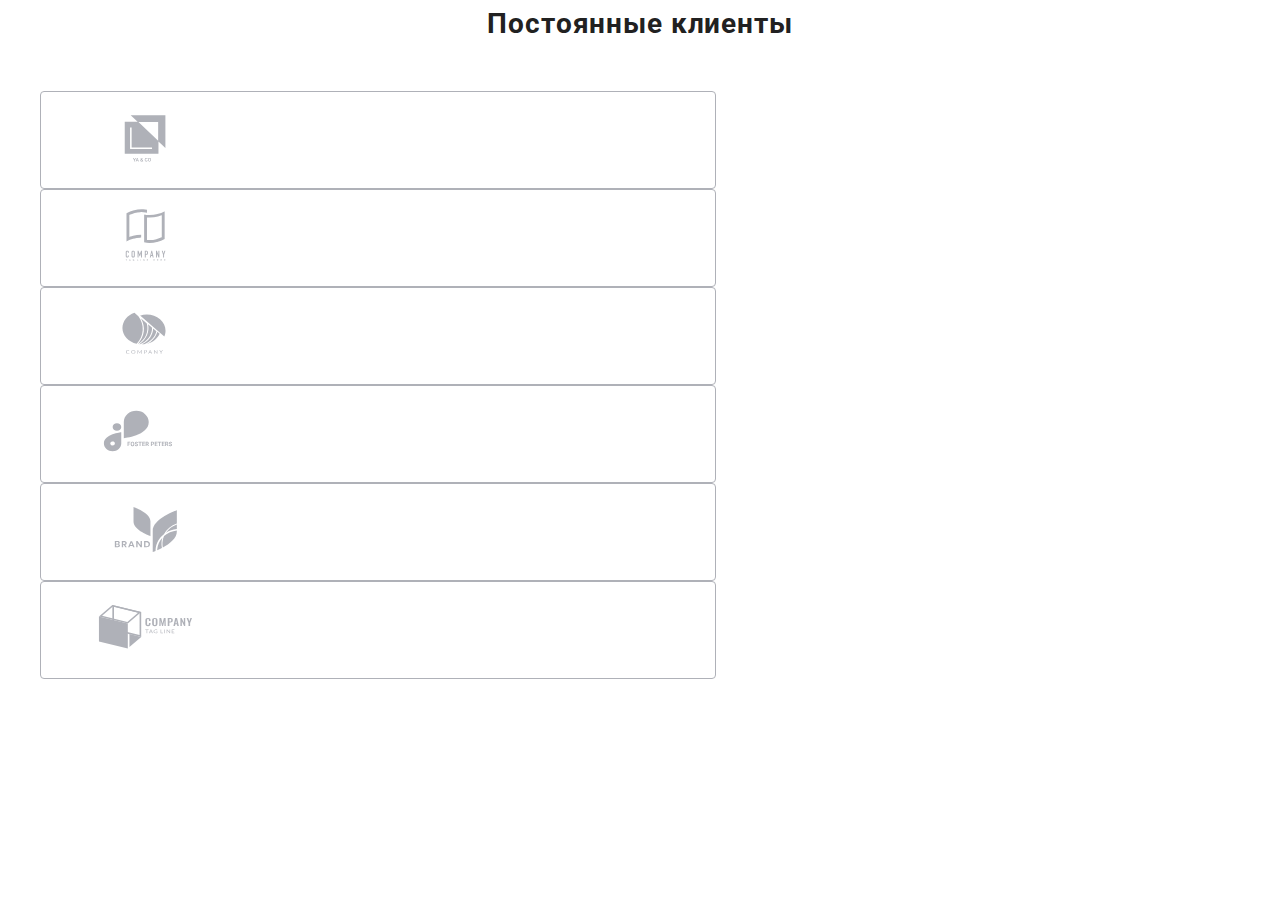
==== commit 0fdf25be: "hw-08-clients" ====
--- a/index.html
+++ b/index.html
@@ -15,7 +15,7 @@
 </head>
 <body>
      <!------------ШАПКА------------->
-    <header class="header"> 
+    <!-- <header class="header"> 
         <div class="container header__container">
         <nav class="header-nav">
             <a class="link header__logo animate__animated animate__pulse" href="/"><span class="logo__special">Web</span>Studio</a>
@@ -25,13 +25,13 @@
                 <li class="site-list__item"> <a class="link site-list__link" href="Контакты">Контакты</a></li>
             </ul>
         </nav>  
-        <ul class=" list adres-list">
-            <li> <a class="link header-contact adres-list__link" href="mailto:info@devstudio.com" target="_blank" rel= "noopener noreferrer"> <svg class="adres-list__icon" width="16" height="12" ><use href="./images/icons.svg#icon-envelope-hover"></use></svg>info@devstudio.com</a></li> 
-            <li> <a class="link header-contact adres-list__link"  href="tel:+380961111111" target="_blank" rel= "noopener noreferrer" > <svg class="adres-list__icon" width="10" height="16" ><use href="./images/icons.svg#icon-smartphone"></use></svg>+38 096 111 11 11</a></li> 
-        </ul>   
-        </div> 
+            <ul class=" list adres-list">
+                <li> <a class="link header-contact adres-list__link" href="mailto:info@devstudio.com" target="_blank" rel= "noopener noreferrer"> <svg class="adres-list__icon" width="16" height="12" ><use href="./images/icons.svg#icon-envelope-hover"></use></svg>info@devstudio.com</a></li> 
+                <li><a class="link header-contact adres-list__link"  href="tel:+380961111111" target="_blank" rel= "noopener noreferrer" > <svg class="adres-list__icon" width="10" height="16" ><use href="./images/icons.svg#icon-smartphone"></use></svg>+38 096 111 11 11</a></li> 
+            </ul>   
+        </div>  -->
          <!-------------------mob-menu-------------->
-        <div class="header-menu" >
+        <!-- <div class="header-menu" >
             <button type="button" class="header-menu__btn-open" data-menu-open> <svg class="header-menu__icon" width="40" height="40"><use href="./images/icons.svg#icon-header-menu"></use></svg> </button>
         </div>
         <div class="mob-menu is-hidden" data-menu>
@@ -58,15 +58,15 @@
             </ul>
         </div>
         </div>
-    </header>
+    </header> -->
     <!-------- ОСНОВНОЙ КОНТЕНТ ----------->
     <main>
-        <section class="hero"> 
+        <!-- <section class="hero"> 
             <div class="container">
             <h1 class="hero__title animate__animated animate__fadeInDown">ЭФФЕКТИВНЫЕ РЕШЕНИЯ <br> ДЛЯ ВАШЕГО БИЗНЕСА</h1>
             <button type="button" class="hero__btn" data-modal-open><span class=" hero__btn-item">Заказать услуги</span></button>
             </div>
-        </section>
+        </section> -->
     <!-- <section class="about">
         <div class="container">
         <h2 class="about__title-hidden">Особенности</h2>
@@ -103,7 +103,7 @@
     </div>
     </section> -->
     <!-- <section class="make">
-        <div class="container">
+        <div class="container make-container">
         <h2 class="make__title">Чем мы занимаемся</h2>
         <ul class="list make-list">
             <li class="make-list__image"> 
@@ -154,7 +154,7 @@
             <li class="team-list__item">
                 <img class="team-list__imege" src="./images/photo-marketing.jpg" alt=" фото Marketing" width="270" height="260">
                 <div class="team-list__box">
-                <h3 class="team-slist__ubtitle">Николай Тарасов</h3>
+                <h3 class="team-list__subtitle">Николай Тарасов</h3>
                 <p class="team-list__text">Marketing</p>
                 <ul class="list team-contact-list">
                     <li class="team-contact-list__item"> <a href="" class="team-contact-list__link" target="_blank" rel= "noopener noreferrer" ><svg class="team-contact-list__icon" width="22" height="22"><use href="./images/icons.svg#icon-instagram"></use></svg></a></li>
@@ -180,7 +180,7 @@
         </ul>
         </div>
     </section> -->
-    <!-- <section class="clients-box">
+    <section class="clients-box">
         <div class="container">
             <h2 class="clients-box__titel">Постоянные клиенты</h2>
             <ul class="list clients">
@@ -191,7 +191,7 @@
                 <li class="clients__item"> <a href="" class="clients__link"><svg class="clients__icon" width="106" height="60"><use href="./images/icons.svg#icon-Logo-5"></use> </svg></a></li>
                 <li class="clients__item"> <a href="" class="clients__link"><svg class="clients__icon" width="106" height="60"><use href="./images/icons.svg#icon-Logo-6"></use> </svg></a></li>
         </div>
-    </section> -->
+    </section>
 </main>
 <!-------------footer------------->
 <!-- <footer class="footer">
--- a/css/main.min.css
+++ b/css/main.min.css
@@ -1,2 +1,2 @@
-:root{--ferst-btn-color:#212121;--accent-color:#2196F3;--header-color:#757575}body{font-family:"Roboto", sans-serif;background-color:#FFFFFF;color:#757575}.container{width:100%;max-width:100%;padding-left:15px;padding-right:15px;margin:0 auto}@media screen and (min-width: 480px){.container{width:480px}}@media screen and (min-width: 768px){.container{width:768px}}@media screen and (min-width: 1200px){.container{width:1200px}}p,h1,h2,h3,h4,h5,h5,h6{margin:0}ul{margin:0;padding:0}button{cursor:pointer}img{display:block;max-width:100%;height:auto}.list{list-style:none}.link{text-decoration:none}.header{display:flex;position:relative;width:100%;height:80px}.header__container{display:flex;align-items:center}.header-nav{display:flex;align-items:center;padding-top:16px;padding-bottom:16px}.site-list{display:none}.site-list__link{font-weight:500;font-size:14px;line-height:1.14;letter-spacing:0.02em;color:var(--ferst-btn-color);margin-right:50px;transition:color 250ms cubic-bezier(0.4, 0, 0.2, 1)}.adres-list{display:none}.current-studio{position:relative}.current-studio::after{content:"";width:100%;height:4px;background:#2196F3;border-radius:2px;position:absolute;left:0;bottom:-30px}.current-portfolio{position:relative}.current-portfolio::after{content:"";width:100%;height:4px;background:#2196F3;border-radius:2px;position:absolute;left:0;bottom:-32px}.header-contact{color:var(--header-color);margin-right:50px;font-size:14px;font-weight:500;transition:color 250ms cubic-bezier(0.4, 0, 0.2, 1)}.header-list :hover,.header-list :focus{color:var(--accent-color)}.adres-list__link{fill:var(--header-color);align-items:center;justify-content:center;transition:fill 250ms cubic-bezier(0.4, 0, 0.2, 1)}.adres-list :hover .adres-list__link,.adres-list :focus .adres-list__link{fill:var(--accent-color)}.adres-list :hover .adres-list__link :hover.header-contact,.adres-list :hover .adres-list__link :focus.header-contact,.adres-list :focus .adres-list__link :hover.header-contact,.adres-list :focus .adres-list__link :focus.header-contact{color:var(--accent-color)}.adres-list__icon{margin-right:10px}.adres-list :hover,.adres-list :focus{color:var(--accent-color)}.header-portfolio{border-bottom:1600px 80px 0 0;border-bottom:1px solid #ECECEC}.header-menu__btn-open{margin-right:15px;margin-top:10px;padding:0;align-items:center;justify-content:center;background-color:transparent;border:none;transition:250ms cubic-bezier(0.4, 0, 0.2, 1)}.mob-menu{position:fixed;background-color:#fff;top:0;left:0;width:100vw;height:100vh;z-index:1;padding-top:40px;padding-left:40px;height:100%;display:flex;flex-direction:column;justify-content:space-between;transition:250ms cubic-bezier(0.4, 0, 0.2, 1)}.mob-menu.is-hidden{transform:translate(100%, -100%)}.mob-menu__button-close{align-items:center;justify-content:center;background-color:transparent;position:absolute;right:25px;top:21px;border:none;transition:250ms cubic-bezier(0.4, 0, 0.2, 1)}.mob-menu__button-close :hover,.mob-menu__button-close:focus{fill:var(--accent-color)}.mob-menu__icon{transition:fill 250ms cubic-bezier(0.4, 0, 0.2, 1)}.mob-menu__list{margin-top:32px}.mob-menu__item{margin-bottom:35px}.mob-menu__link{font-style:normal;font-weight:500;font-size:40px;line-height:1.17;letter-spacing:0.02em;color:#212121;transition:color 250ms cubic-bezier(0.4, 0, 0.2, 1)}.mob-menu__item :hover,.mob-menu__item :focus{color:var(--accent-color)}.mob-adres-list__item{margin-bottom:32px}.mob-adres-list__tel{font-style:normal;font-weight:500;font-size:34px;line-height:1.17;letter-spacing:0.02em;color:#2196F3}.mob-adres-list__email{font-family:Roboto;font-style:normal;font-weight:500;font-size:24px;line-height:28px;letter-spacing:0.02em;color:#757575}.mob-contact-list{display:flex;margin-bottom:48px}.mob-contact-list__link{font-style:normal;font-weight:500;font-size:18px;line-height:1.22;letter-spacing:0.02em;color:#2196F3;margin-right:20px}.mob-contact-list__link::after{content:"";border:1px solid rgba(33,33,33,0.2);transform:rotate(90deg);margin-left:10px}.hero{padding-top:195px;padding-bottom:205px;max-width:1600px;background:#2F303A;display:flex;text-align:center;background-image:linear-gradient(rgba(47,48,58,0.4), rgba(47,48,58,0.4)),url(../images/hero-bgr.jpg);background-repeat:no-repeat;background-position:center;background-size:cover;margin-bottom:60px}@media screen and (min-width: 1200px){.hero{margin-bottom:94px}}.hero__title{font-weight:900;font-size:26px;line-height:1.62;text-align:center;letter-spacing:0.06em;text-transform:uppercase;color:#FFFFFF;margin-bottom:30px}@media screen and (min-width: 1200px){.hero__title{font-size:44px;line-height:1.36}}.hero__btn{color:#FFFFFF;background-color:var(--accent-color);font-weight:bold;font-size:16px;line-height:1.87;letter-spacing:0.06em;border:none;box-shadow:0px 4px 4px rgba(0,0,0,0.15);border-radius:4px;padding:10px 32px;transition:color 250ms cubic-bezier(0.4, 0, 0.2, 1)}.hero__btn:focus,.hero__btn:hover{color:#188CE8}.header__logo{font-family:"Raleway";font-style:normal;font-weight:bold;font-size:24px;line-height:1.16;letter-spacing:0.03em;color:#000000;margin-right:93px}.logo__special{font-family:"Raleway";font-style:normal;font-weight:bold;font-size:24px;line-height:1.16;letter-spacing:0.03em;color:var(--accent-color)}.footer-logo{font-family:Raleway;font-style:normal;font-weight:bold;font-size:26px;line-height:1.19;letter-spacing:0.03em;color:#FFFFFF;margin-bottom:20px}.about{padding-bottom:30px}.about__title-hidden{position:absolute;white-space:nowrap;width:1px;height:1px;overflow:hidden;border:0;padding:0;clip:rect(0 0 0 0);clip-path:inset(50%);margin:-1px}.about-list{margin-bottom:30px}.about-list__item{margin-bottom:30px}@media screen and (min-width: 768px){.about-list{display:flex;flex-wrap:wrap}.about-list__item{width:calc(100% / 2 - 30px);margin:15px}}@media screen and (min-width: 1200px){.about-list__item{width:calc(100% / 4 - 30px)}}.about-list__container{width:100%;height:120px;left:815px;top:774px;background:#F5F4FA;border-radius:4px;margin-bottom:30px;text-align:center;padding:25px 100px}.about-list__title{font-weight:bold;font-size:14px;line-height:1.14;letter-spacing:0.03em;text-transform:uppercase;color:var(--ferst-btn-color);margin-bottom:10px;text-align:center}@media screen and (min-width: 768px){.about-list__title{text-align:left}}.about-list__text{font-weight:normal;font-size:14px;line-height:1.71;letter-spacing:0.03em;color:var(--header-color)}.make{padding-bottom:94px}.make__title{font-weight:bold;font-size:36px;line-height:1.16;letter-spacing:0.03em;color:var(--ferst-btn-color);padding-bottom:50px;text-align:center}.make-list{display:flex}.make-list__image{margin:-15px;margin-bottom:-30px}.make-list__image{width:calc(100% / 3 - 30px);margin:15px;margin-bottom:30px}.make-list__animation{position:relative}.make-list__text{position:absolute;bottom:0;left:0;background:rgba(47,48,58,0.8);color:#FFFFFF;font-style:normal;font-weight:bold;font-size:14px;line-height:1.14;text-align:center;letter-spacing:0.03em;text-transform:uppercase;width:100%;height:70px;padding:27px}.team{background-color:#F5F4FA;padding-top:94px;padding-bottom:94px}.team__title{font-weight:bold;font-size:36px;line-height:1.16;letter-spacing:0.03em;color:var(--ferst-btn-color);margin-bottom:50px;text-align:center}.team-list{display:flex}.team-list__item{margin:-15px;margin-bottom:-30px}.team-list__item{width:calc(100% / 4 - 30px);margin:15px;margin-bottom:30px;text-align:center;background-color:#fff;box-shadow:0px 1px 3px rgba(0,0,0,0.12),0px 1px 1px rgba(0,0,0,0.14),0px 2px 1px rgba(0,0,0,0.2);border-radius:0px 0px 4px 4px}.team-list__box{padding:30px 0}.team-list__subtitle{font-weight:500;font-size:16px;line-height:1.18;letter-spacing:0.03em;color:var(--ferst-btn-color);margin-bottom:10px}.team-list__text{font-weight:normal;font-size:16px;line-height:1.18;letter-spacing:0.03em;color:var(--header-color);margin-bottom:16px}.team-contact-list{display:flex;justify-content:center}.team-contact-list__item{margin-left:10px}.team-contact-list__item :hover,.team-contact-list__item:focus{background-color:#2196F3}.team-contact-list__link{width:44px;height:44px;display:block;justify-content:center;align-items:center;border-radius:50%;background-color:#FFFFFF;padding:10px;transition:background-color 250ms cubic-bezier(0.4, 0, 0.2, 1)}.team-contact-list__icon{fill:#AFB1B8;transition:fill 250ms cubic-bezier(0.4, 0, 0.2, 1)}.team-contact-list__item:hover .team-contact-list__icon,.team-contact-list__item:focus .team-contact-list__icon{fill:#FFFFFF}.clients-box{padding-bottom:94px}.clients-box__titel{font-style:normal;font-weight:bold;font-size:36px;line-height:1.16;text-align:center;letter-spacing:0.03em;color:#212121;margin-bottom:50px}.clients{display:flex;justify-content:center;align-items:center}.clients__item{width:170px;height:92px;padding:16px 32px;border:1px solid;border-color:#AFB1B8;border-radius:4px;transition:border-color 250ms cubic-bezier(0.4, 0, 0.2, 1)}.clients__item+.clients__item{margin-left:30px}.clients__item:hover,.clients__item:focus{border-color:#2196F3}.clients__icon{fill:#AFB1B8;transition:fill 250ms cubic-bezier(0.4, 0, 0.2, 1)}.clients__icon:hover,.clients__icon:focus{fill:#2196F3}.clients :hover .clients__icon,.clients :focus .clients__icon{fill:#2196F3}.footer{background:#2F303A;padding-top:60px;padding-bottom:60px}.footer-container{display:flex}.footer__logo{font-family:Raleway;font-style:normal;font-weight:bold;font-size:26px;line-height:1.19;letter-spacing:0.03em;color:#FFFFFF;margin-bottom:20px}.footer-connection__map{font-style:normal;font-weight:normal;font-size:14px;line-height:1.71;letter-spacing:0.03em;color:#FFFFFF;margin-bottom:9px;transition:color 250ms cubic-bezier(0.4, 0, 0.2, 1)}.footer-address :hover,.footer-address :focus{color:var(--accent-color)}.footer-contact{padding-left:70px}.footer-connection__item{font-style:normal;font-weight:normal;font-size:14px;line-height:1.71;letter-spacing:0.03em;color:rgba(255,255,255,0.6);margin-bottom:9px;transition:color 250ms cubic-bezier(0.4, 0, 0.2, 1)}.footer__title{font-style:normal;font-weight:bold;font-size:14px;line-height:1.14;letter-spacing:0.03em;text-transform:uppercase;color:#FFFFFF;margin-bottom:20px}.footer-contact-list{display:flex;justify-content:center;align-items:center;list-style:none;padding:0px}.footer-contact-list__item+.footer-contact-list__item{margin-left:10px}.footer-contact-list__link{width:44px;height:44px;display:flex;justify-content:center;align-items:center;border-radius:50%;background:rgba(255,255,255,0.1);padding:10px;transition:background-color 250ms cubic-bezier(0.4, 0, 0.2, 1)}.footer-contact-list__item :hover,.footer-contact-list__item :focus{background-color:#2196F3}.footer-contact-list__icons{fill:#FFFFFF}.footer-input{padding-left:93px}.footer-input__email{width:358px;height:50px;border:1px solid rgba(255,255,255,0.3);box-sizing:border-box;filter:drop-shadow(0px 4px 4px rgba(0,0,0,0.15));border-radius:4px;background-color:transparent;font-style:normal;font-weight:normal;font-size:16px;line-height:1.25;align-items:center;letter-spacing:0.03em;color:rgba(255,255,255,0.6);padding-left:16px;cursor:pointer}.footer-box-btn{padding-left:12px;padding-top:35px;position:relative}.footer-box-btn__button{border:none;width:200px;height:50px;background:#2196F3;box-shadow:0px 4px 4px rgba(0,0,0,0.15);border-radius:4px;font-style:normal;font-weight:bold;line-height:1.84;letter-spacing:0.06em;color:#FFFFFF;padding-right:60px}.footer-box-btn__icon{position:absolute;left:153px;top:50px}.menu{padding-top:94px;padding-bottom:50px}.menu-list{display:flex;justify-content:center;padding:6px 22px;border-radius:4px;bottom:none}.menu-item{margin-right:8px}.menu-btn{font-weight:500;font-size:16px;line-height:1.26;letter-spacing:0.03em;color:var(--ferst-btn-color);background-color:#F5F4FA;border:none;padding-top:6px;padding-bottom:6px;padding-left:22px;padding-right:22px;border-radius:4px;transition:color 250ms cubic-bezier(0.4, 0, 0.2, 1);transition:background-color 250ms cubic-bezier(0.4, 0, 0.2, 1)}.menu-btn:hover,.menu-btn:focus{color:#FFFFFF;background-color:#2196F3}.content-list{display:flex;flex-wrap:wrap;padding-bottom:94px}.content-item{margin:-15px;margin-bottom:-30px;margin-left:0px;margin-right:30px;border:1px solid #EEEEEE;transition:box-shadow 250ms cubic-bezier(0.4, 0, 0.2, 1)}.content-item{width:calc(100% / 3 - 30px);margin:15px;margin-bottom:30px}.content-item:hover,.content-item:focus{box-shadow:0px 1px 1px rgba(0,0,0,0.12),0px 4px 4px rgba(0,0,0,0.06),1px 4px 6px rgba(0,0,0,0.16)}.content-animation{position:relative;overflow:hidden}.content-animation-text{position:absolute;top:0;left:0;height:100%;background:rgba(33,150,243,0.9);font-style:normal;font-weight:normal;font-size:18px;line-height:1.56;letter-spacing:0.03em;color:#FFFFFF;text-align:center;padding:40px;transform:translateY(100%);transition:transform 250ms cubic-bezier(0.4, 0, 0.2, 1)}.content-item:hover .content-animation-text{transform:translateY(0)}.contener-box{padding:24px 20px}.content-subtitle{font-weight:bold;font-size:18px;line-height:2.00;letter-spacing:0.06em;color:var(--ferst-btn-color);margin-bottom:4px}.content-text{font-weight:normal;font-size:16px;line-height:1.83;letter-spacing:0.03em;color:var(--header-color)}.backdrop{position:fixed;top:0;width:100vw;height:100vh;background:rgba(0,0,0,0.2);transition:opacity 250ms, visibility 250ms}.is-hidden{opacity:0;pointer-events:none;visibility:hidden}.modal{min-height:581px;width:528px;background:#FFFFFF;box-shadow:0px 1px 3px rgba(0,0,0,0.12),0px 1px 1px rgba(0,0,0,0.14),0px 2px 1px rgba(0,0,0,0.2);border-radius:4px;position:absolute;top:50%;left:50%;transform:translate(-50%, -50%) rotate(0deg);transition:transform 250ms;padding:40px}.backdrop.is-hidden .modal{transform:rotate(45deg)}.modal-icon-button{width:11px;height:11px;display:flex;align-items:center;justify-content:center;background-color:transparent;position:absolute;top:8px;right:8px;border:none}.modal-icon{width:30px;height:30px;display:flex;align-items:center;justify-content:center;background-color:transparent;position:absolute;top:8px;right:8px;background:#FFFFFF;border:1px solid rgba(0,0,0,0.1);border-radius:50%;box-sizing:border-box}.modal-title{font-style:normal;font-weight:bold;font-size:20px;line-height:1.15;text-align:center;letter-spacing:0.03em;color:#212121;margin-bottom:30px}.input-wrap{position:relative}.input-icon{position:absolute;left:14px;top:13px;fill:var(--ferst-btn-color);transition:fill 250ms}.form-lebel{font-style:normal;font-weight:normal;font-size:12px;line-height:1.16;letter-spacing:0.01em;color:#757575}.form-input{width:100%;height:40px;border:1px solid rgba(33,33,33,0.2);box-sizing:border-box;border-radius:4px;margin-bottom:10px;outline:none;cursor:pointer;padding-left:42px;transition:border-color 250ms}.form-input:hover{border-color:var(--accent-color)}.form-input:hover+.input-icon{fill:var(--accent-color)}.form-comment{width:100%;height:120px;border:1px solid rgba(33,33,33,0.2);box-sizing:border-box;border-radius:4px;padding:12px 16px;outline:none;resize:none;cursor:pointer}.form-comment:hover{border-color:var(--accent-color)}.form-comment::placeholder{font-style:normal;font-weight:normal;font-size:12px;line-height:1.16;letter-spacing:0.01em;color:rgba(117,117,117,0.5)}.form-field{padding-top:20px;padding-bottom:30px}.chek-text{font-style:normal;font-weight:normal;font-size:14px;line-height:1.71;letter-spacing:0.03em;color:#757575;display:flex;align-items:center}.chek-text::before{content:"";width:16px;height:15px;border:2px solid #212121;border-radius:3px;margin-right:8px;margin-left:12px}.policy-chek:checked+.chek-text::before{border:none;background-image:url(../images/icon-check.svg);background-repeat:no-repeat;background-position:center;background-size:cover}.chek-text-link{color:var(--accent-color);padding-left:5px}.btn-form{border:none;width:200px;height:50px;background:#2196F3;box-shadow:0px 4px 4px rgba(0,0,0,0.15);border-radius:4px;font-style:normal;font-weight:bold;font-size:16px;line-height:1.87;align-items:center;text-align:center;letter-spacing:0.06em;color:#FFFFFF;margin-left:120px}
+:root{--ferst-btn-color:#212121;--accent-color:#2196F3;--header-color:#757575}body{font-family:"Roboto", sans-serif;background-color:#FFFFFF;color:#757575}.container{width:100%;max-width:100%;padding-left:15px;padding-right:15px;margin:0 auto}@media screen and (min-width: 480px){.container{width:480px}}@media screen and (min-width: 768px){.container{width:768px}}@media screen and (min-width: 1200px){.container{width:1200px}}p,h1,h2,h3,h4,h5,h5,h6{margin:0}ul{margin:0;padding:0}button{cursor:pointer}img{display:block;max-width:100%;height:auto}.list{list-style:none}.link{text-decoration:none}.header{display:flex;position:relative;width:100%;height:80px}.header__container{display:flex;align-items:center}.header-nav{display:flex;align-items:center}.site-list{display:none}@media screen and (min-width: 768px){.site-list{display:flex}}.site-list__link{font-weight:500;font-size:14px;line-height:1.14;letter-spacing:0.02em;color:var(--ferst-btn-color);margin-right:50px;transition:color 250ms cubic-bezier(0.4, 0, 0.2, 1)}.adres-list{display:none}@media screen and (min-width: 768px){.adres-list{display:flex}}@media screen and (min-width: 768px) and (min-width: 1200px){.adres-list{margin-left:auto}}.current-studio{position:relative}.current-studio::before{content:"";width:100%;height:4px;background:#2196F3;border-radius:2px;position:absolute;left:0;bottom:-30px}.current-portfolio{position:relative}.current-portfolio::after{content:"";width:100%;height:4px;background:#2196F3;border-radius:2px;position:absolute;left:0;bottom:-32px}.header-contact{color:var(--header-color);margin-right:50px;font-size:14px;font-weight:500;transition:color 250ms cubic-bezier(0.4, 0, 0.2, 1)}.header-list :hover,.header-list :focus{color:var(--accent-color)}.adres-list__link{fill:var(--header-color);align-items:center;justify-content:center;transition:fill 250ms cubic-bezier(0.4, 0, 0.2, 1)}.adres-list :hover .adres-list__link,.adres-list :focus .adres-list__link{fill:var(--accent-color)}.adres-list :hover .adres-list__link :hover.header-contact,.adres-list :hover .adres-list__link :focus.header-contact,.adres-list :focus .adres-list__link :hover.header-contact,.adres-list :focus .adres-list__link :focus.header-contact{color:var(--accent-color)}.adres-list__icon{margin-right:10px}.adres-list :hover,.adres-list :focus{color:var(--accent-color)}.header-portfolio{border-bottom:1600px 80px 0 0;border-bottom:1px solid #ECECEC}@media screen and (min-width: 768px){.header-menu{display:none}}.header-menu__btn-open{margin-right:15px;margin-top:20px;padding:0;align-items:center;justify-content:center;background-color:transparent;border:none;transition:250ms cubic-bezier(0.4, 0, 0.2, 1)}.mob-menu{position:fixed;background-color:#fff;top:0;left:0;width:100vw;height:100vh;z-index:1;padding-top:40px;padding-left:40px;height:100%;display:flex;flex-direction:column;justify-content:space-between;transition:250ms cubic-bezier(0.4, 0, 0.2, 1)}.mob-menu.is-hidden{transform:translate(100%, -100%)}.mob-menu__button-close{align-items:center;justify-content:center;background-color:transparent;position:absolute;right:25px;top:21px;border:none;transition:250ms cubic-bezier(0.4, 0, 0.2, 1)}.mob-menu__button-close :hover,.mob-menu__button-close:focus{fill:var(--accent-color)}.mob-menu__icon{transition:fill 250ms cubic-bezier(0.4, 0, 0.2, 1)}.mob-menu__list{margin-top:32px}.mob-menu__item{margin-bottom:35px}.mob-menu__link{font-style:normal;font-weight:500;font-size:40px;line-height:1.17;letter-spacing:0.02em;color:#212121;transition:color 250ms cubic-bezier(0.4, 0, 0.2, 1)}.mob-menu__item :hover,.mob-menu__item :focus{color:var(--accent-color)}.mob-adres-list__item{margin-bottom:32px}.mob-adres-list__tel{font-style:normal;font-weight:500;font-size:34px;line-height:1.17;letter-spacing:0.02em;color:#2196F3}.mob-adres-list__email{font-family:Roboto;font-style:normal;font-weight:500;font-size:24px;line-height:28px;letter-spacing:0.02em;color:#757575}.mob-contact-list{display:flex;margin-bottom:48px}.mob-contact-list__link{font-style:normal;font-weight:500;font-size:18px;line-height:1.22;letter-spacing:0.02em;color:#2196F3;margin-right:20px}.mob-contact-list__link::after{content:"";border:1px solid rgba(33,33,33,0.2);transform:rotate(90deg);margin-left:10px}.hero{padding-top:195px;padding-bottom:205px;max-width:1600px;background:#2F303A;display:flex;text-align:center;background-image:linear-gradient(rgba(47,48,58,0.4), rgba(47,48,58,0.4)),url(../images/hero-bgr.jpg);background-repeat:no-repeat;background-position:center;background-size:cover;margin-bottom:60px}@media screen and (min-width: 1200px){.hero{margin-bottom:94px}}.hero__title{font-weight:900;font-size:26px;line-height:1.62;text-align:center;letter-spacing:0.06em;text-transform:uppercase;color:#FFFFFF;margin-bottom:30px}@media screen and (min-width: 1200px){.hero__title{font-size:44px;line-height:1.36}}.hero__btn{color:#FFFFFF;background-color:var(--accent-color);font-weight:bold;font-size:16px;line-height:1.87;letter-spacing:0.06em;border:none;box-shadow:0px 4px 4px rgba(0,0,0,0.15);border-radius:4px;padding:10px 32px;transition:color 250ms cubic-bezier(0.4, 0, 0.2, 1)}.hero__btn:focus,.hero__btn:hover{color:#188CE8}.header__logo{font-family:"Raleway";font-style:normal;font-weight:bold;font-size:24px;line-height:1.16;letter-spacing:0.03em;color:#000000;margin-right:88px}@media screen and (min-width: 1200px){.header__logo{margin-right:93px}}.logo__special{font-family:"Raleway";font-style:normal;font-weight:bold;font-size:24px;line-height:1.16;letter-spacing:0.03em;color:var(--accent-color)}.footer-logo{font-family:Raleway;font-style:normal;font-weight:bold;font-size:26px;line-height:1.19;letter-spacing:0.03em;color:#FFFFFF;margin-bottom:20px}.about{padding-bottom:30px}.about__title-hidden{position:absolute;white-space:nowrap;width:1px;height:1px;overflow:hidden;border:0;padding:0;clip:rect(0 0 0 0);clip-path:inset(50%);margin:-1px}.about-list{margin-bottom:30px}.about-list__item{margin-bottom:30px}@media screen and (min-width: 768px){.about-list{display:flex;flex-wrap:wrap}.about-list__item{width:calc(100% / 2 - 30px);margin:15px}}@media screen and (min-width: 1200px){.about-list__item{width:calc(100% / 4 - 30px)}}.about-list__container{width:100%;height:120px;left:815px;top:774px;background:#F5F4FA;border-radius:4px;margin-bottom:30px;text-align:center;padding:25px 100px}.about-list__title{font-weight:bold;font-size:14px;line-height:1.14;letter-spacing:0.03em;text-transform:uppercase;color:var(--ferst-btn-color);margin-bottom:10px;text-align:center}@media screen and (min-width: 768px){.about-list__title{text-align:left}}.about-list__text{font-weight:normal;font-size:14px;line-height:1.71;letter-spacing:0.03em;color:var(--header-color)}.make-container{display:none}@media screen and (min-width: 1200px){.make-container{display:block;padding-bottom:94px}}.make__title{font-weight:bold;font-size:36px;line-height:1.16;letter-spacing:0.03em;color:var(--ferst-btn-color);padding-bottom:50px;text-align:center}.make-list{display:flex}.make-list__image{margin:-15px;margin-bottom:-30px}.make-list__image{width:calc(100% / 3 - 30px);margin:15px;margin-bottom:30px}.make-list__animation{position:relative}.make-list__text{position:absolute;bottom:0;left:0;background:rgba(47,48,58,0.8);color:#FFFFFF;font-style:normal;font-weight:bold;font-size:14px;line-height:1.14;text-align:center;letter-spacing:0.03em;text-transform:uppercase;width:100%;height:70px;padding:27px}.team{background-color:#F5F4FA;padding-bottom:60px;padding-top:60px}@media screen and (min-width: 1200px){.team{padding-bottom:94px;padding-top:94px}}.team__title{font-weight:bold;font-size:28px;line-height:1.18;letter-spacing:0.03em;color:var(--ferst-btn-color);text-align:center}@media screen and (min-width: 768px){.team__title{margin-bottom:15px}}@media screen and (min-width: 1200px){.team__title{font-size:36px;line-height:1.16}}@media screen and (min-width: 768px){.team-list{display:flex;flex-wrap:wrap}}.team-list__imege{width:100%}.team-list__item{margin:30px 0;text-align:center;background-color:#fff;box-shadow:0px 1px 3px rgba(0,0,0,0.12),0px 1px 1px rgba(0,0,0,0.14),0px 2px 1px rgba(0,0,0,0.2);border-radius:0px 0px 4px 4px}@media screen and (min-width: 768px){.team-list__item{width:calc(100% / 2 - 30px);margin:15px}}@media screen and (min-width: 1200px){.team-list__item{width:calc(100% / 4 - 30px)}}.team-list__box{padding:30px 0}.team-list__subtitle{font-weight:500;font-size:16px;line-height:1.18;letter-spacing:0.03em;color:var(--ferst-btn-color);margin-bottom:10px}.team-list__text{font-weight:normal;font-size:16px;line-height:1.18;letter-spacing:0.03em;color:var(--header-color);margin-bottom:16px}.team-contact-list{display:flex;justify-content:center}.team-contact-list__item{margin-left:10px}.team-contact-list__item :hover,.team-contact-list__item:focus{background-color:#2196F3}.team-contact-list__link{width:44px;height:44px;display:block;justify-content:center;align-items:center;border-radius:50%;background-color:#FFFFFF;padding:10px;transition:background-color 250ms cubic-bezier(0.4, 0, 0.2, 1)}.team-contact-list__icon{fill:#AFB1B8;transition:fill 250ms cubic-bezier(0.4, 0, 0.2, 1)}.team-contact-list__item:hover .team-contact-list__icon,.team-contact-list__item:focus .team-contact-list__icon{fill:#FFFFFF}.clients-box{padding-bottom:94px}.clients-box__titel{font-style:normal;font-weight:bold;font-size:28px;line-height:1.17;text-align:center;letter-spacing:0.03em;color:#212121;margin-bottom:50px}.clients{display:flex;flex-wrap:wrap}.clients__item{padding:16px 52px;border:1px solid;border-color:#AFB1B8;border-radius:4px;width:calc(100% / 2 - 30px);transition:border-color 250ms cubic-bezier(0.4, 0, 0.2, 1)}.clients__item:hover,.clients__item:focus{border-color:#2196F3}.clients__icon{fill:#AFB1B8;transition:fill 250ms cubic-bezier(0.4, 0, 0.2, 1)}.clients__icon:hover,.clients__icon:focus{fill:#2196F3}.clients :hover .clients__icon,.clients :focus .clients__icon{fill:#2196F3}.footer{background:#2F303A;padding-top:60px;padding-bottom:60px}.footer-container{display:flex}.footer__logo{font-family:Raleway;font-style:normal;font-weight:bold;font-size:26px;line-height:1.19;letter-spacing:0.03em;color:#FFFFFF;margin-bottom:20px}.footer-connection__map{font-style:normal;font-weight:normal;font-size:14px;line-height:1.71;letter-spacing:0.03em;color:#FFFFFF;margin-bottom:9px;transition:color 250ms cubic-bezier(0.4, 0, 0.2, 1)}.footer-address :hover,.footer-address :focus{color:var(--accent-color)}.footer-contact{padding-left:70px}.footer-connection__item{font-style:normal;font-weight:normal;font-size:14px;line-height:1.71;letter-spacing:0.03em;color:rgba(255,255,255,0.6);margin-bottom:9px;transition:color 250ms cubic-bezier(0.4, 0, 0.2, 1)}.footer__title{font-style:normal;font-weight:bold;font-size:14px;line-height:1.14;letter-spacing:0.03em;text-transform:uppercase;color:#FFFFFF;margin-bottom:20px}.footer-contact-list{display:flex;justify-content:center;align-items:center;list-style:none;padding:0px}.footer-contact-list__item+.footer-contact-list__item{margin-left:10px}.footer-contact-list__link{width:44px;height:44px;display:flex;justify-content:center;align-items:center;border-radius:50%;background:rgba(255,255,255,0.1);padding:10px;transition:background-color 250ms cubic-bezier(0.4, 0, 0.2, 1)}.footer-contact-list__item :hover,.footer-contact-list__item :focus{background-color:#2196F3}.footer-contact-list__icons{fill:#FFFFFF}.footer-input{padding-left:93px}.footer-input__email{width:358px;height:50px;border:1px solid rgba(255,255,255,0.3);box-sizing:border-box;filter:drop-shadow(0px 4px 4px rgba(0,0,0,0.15));border-radius:4px;background-color:transparent;font-style:normal;font-weight:normal;font-size:16px;line-height:1.25;align-items:center;letter-spacing:0.03em;color:rgba(255,255,255,0.6);padding-left:16px;cursor:pointer}.footer-box-btn{padding-left:12px;padding-top:35px;position:relative}.footer-box-btn__button{border:none;width:200px;height:50px;background:#2196F3;box-shadow:0px 4px 4px rgba(0,0,0,0.15);border-radius:4px;font-style:normal;font-weight:bold;line-height:1.84;letter-spacing:0.06em;color:#FFFFFF;padding-right:60px}.footer-box-btn__icon{position:absolute;left:153px;top:50px}.menu{padding-top:94px;padding-bottom:50px}.menu-list{display:flex;justify-content:center;padding:6px 22px;border-radius:4px;bottom:none}.menu-item{margin-right:8px}.menu-btn{font-weight:500;font-size:16px;line-height:1.26;letter-spacing:0.03em;color:var(--ferst-btn-color);background-color:#F5F4FA;border:none;padding-top:6px;padding-bottom:6px;padding-left:22px;padding-right:22px;border-radius:4px;transition:color 250ms cubic-bezier(0.4, 0, 0.2, 1);transition:background-color 250ms cubic-bezier(0.4, 0, 0.2, 1)}.menu-btn:hover,.menu-btn:focus{color:#FFFFFF;background-color:#2196F3}.content-list{display:flex;flex-wrap:wrap;padding-bottom:94px}.content-item{margin:-15px;margin-bottom:-30px;margin-left:0px;margin-right:30px;border:1px solid #EEEEEE;transition:box-shadow 250ms cubic-bezier(0.4, 0, 0.2, 1)}.content-item{width:calc(100% / 3 - 30px);margin:15px;margin-bottom:30px}.content-item:hover,.content-item:focus{box-shadow:0px 1px 1px rgba(0,0,0,0.12),0px 4px 4px rgba(0,0,0,0.06),1px 4px 6px rgba(0,0,0,0.16)}.content-animation{position:relative;overflow:hidden}.content-animation-text{position:absolute;top:0;left:0;height:100%;background:rgba(33,150,243,0.9);font-style:normal;font-weight:normal;font-size:18px;line-height:1.56;letter-spacing:0.03em;color:#FFFFFF;text-align:center;padding:40px;transform:translateY(100%);transition:transform 250ms cubic-bezier(0.4, 0, 0.2, 1)}.content-item:hover .content-animation-text{transform:translateY(0)}.contener-box{padding:24px 20px}.content-subtitle{font-weight:bold;font-size:18px;line-height:2.00;letter-spacing:0.06em;color:var(--ferst-btn-color);margin-bottom:4px}.content-text{font-weight:normal;font-size:16px;line-height:1.83;letter-spacing:0.03em;color:var(--header-color)}.backdrop{position:fixed;top:0;width:100vw;height:100vh;background:rgba(0,0,0,0.2);transition:opacity 250ms, visibility 250ms}.is-hidden{opacity:0;pointer-events:none;visibility:hidden}.modal{min-height:581px;width:528px;background:#FFFFFF;box-shadow:0px 1px 3px rgba(0,0,0,0.12),0px 1px 1px rgba(0,0,0,0.14),0px 2px 1px rgba(0,0,0,0.2);border-radius:4px;position:absolute;top:50%;left:50%;transform:translate(-50%, -50%) rotate(0deg);transition:transform 250ms;padding:40px}.backdrop.is-hidden .modal{transform:rotate(45deg)}.modal-icon-button{width:11px;height:11px;display:flex;align-items:center;justify-content:center;background-color:transparent;position:absolute;top:8px;right:8px;border:none}.modal-icon{width:30px;height:30px;display:flex;align-items:center;justify-content:center;background-color:transparent;position:absolute;top:8px;right:8px;background:#FFFFFF;border:1px solid rgba(0,0,0,0.1);border-radius:50%;box-sizing:border-box}.modal-title{font-style:normal;font-weight:bold;font-size:20px;line-height:1.15;text-align:center;letter-spacing:0.03em;color:#212121;margin-bottom:30px}.input-wrap{position:relative}.input-icon{position:absolute;left:14px;top:13px;fill:var(--ferst-btn-color);transition:fill 250ms}.form-lebel{font-style:normal;font-weight:normal;font-size:12px;line-height:1.16;letter-spacing:0.01em;color:#757575}.form-input{width:100%;height:40px;border:1px solid rgba(33,33,33,0.2);box-sizing:border-box;border-radius:4px;margin-bottom:10px;outline:none;cursor:pointer;padding-left:42px;transition:border-color 250ms}.form-input:hover{border-color:var(--accent-color)}.form-input:hover+.input-icon{fill:var(--accent-color)}.form-comment{width:100%;height:120px;border:1px solid rgba(33,33,33,0.2);box-sizing:border-box;border-radius:4px;padding:12px 16px;outline:none;resize:none;cursor:pointer}.form-comment:hover{border-color:var(--accent-color)}.form-comment::placeholder{font-style:normal;font-weight:normal;font-size:12px;line-height:1.16;letter-spacing:0.01em;color:rgba(117,117,117,0.5)}.form-field{padding-top:20px;padding-bottom:30px}.chek-text{font-style:normal;font-weight:normal;font-size:14px;line-height:1.71;letter-spacing:0.03em;color:#757575;display:flex;align-items:center}.chek-text::before{content:"";width:16px;height:15px;border:2px solid #212121;border-radius:3px;margin-right:8px;margin-left:12px}.policy-chek:checked+.chek-text::before{border:none;background-image:url(../images/icon-check.svg);background-repeat:no-repeat;background-position:center;background-size:cover}.chek-text-link{color:var(--accent-color);padding-left:5px}.btn-form{border:none;width:200px;height:50px;background:#2196F3;box-shadow:0px 4px 4px rgba(0,0,0,0.15);border-radius:4px;font-style:normal;font-weight:bold;font-size:16px;line-height:1.87;align-items:center;text-align:center;letter-spacing:0.06em;color:#FFFFFF;margin-left:120px}
 /*# sourceMappingURL=main.min.css.map */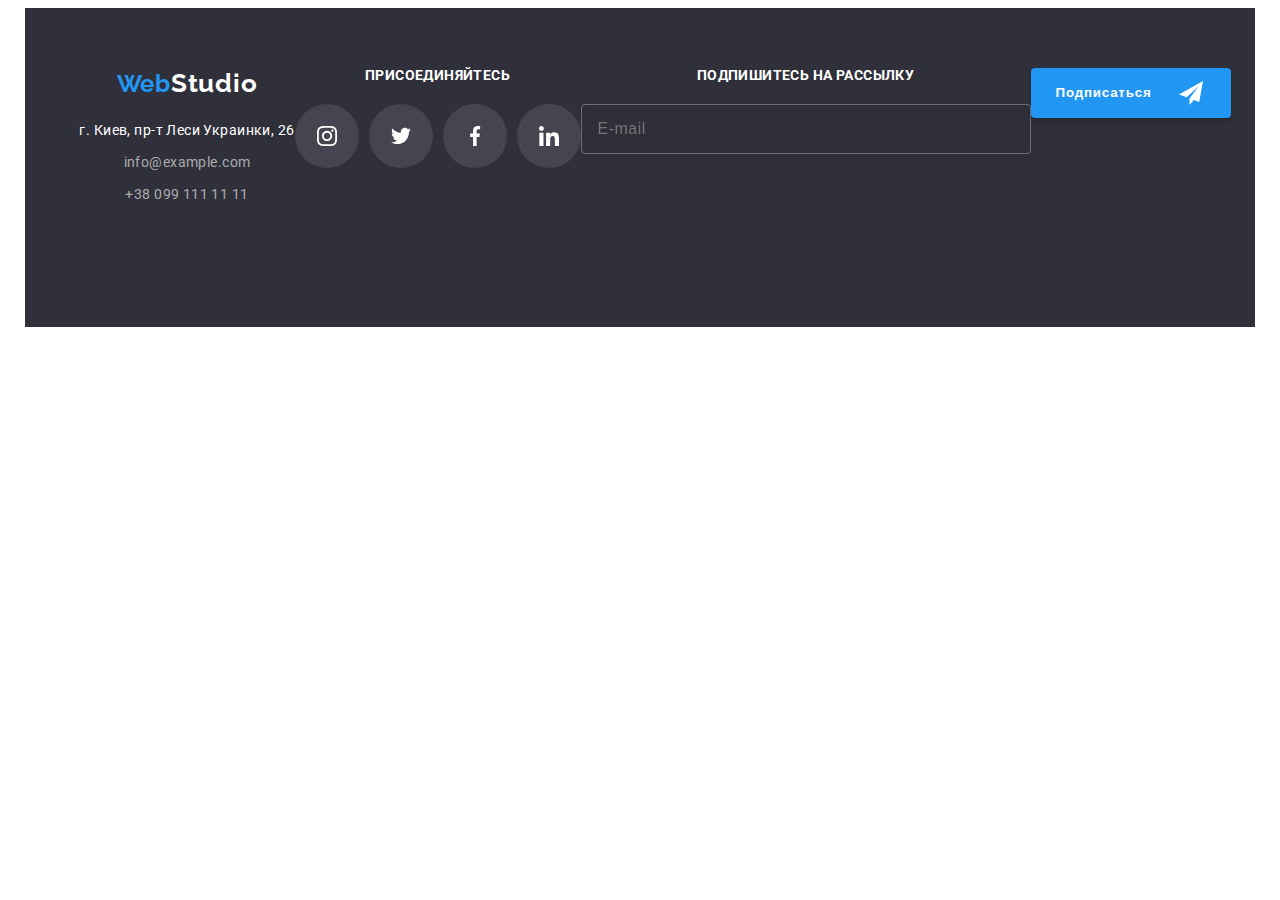
==== commit 35397613: "hw-08-footer" ====
--- a/index.html
+++ b/index.html
@@ -26,8 +26,8 @@
             </ul>
         </nav>  
             <ul class=" list adres-list">
-                <li> <a class="link header-contact adres-list__link" href="mailto:info@devstudio.com" target="_blank" rel= "noopener noreferrer"> <svg class="adres-list__icon" width="16" height="12" ><use href="./images/icons.svg#icon-envelope-hover"></use></svg>info@devstudio.com</a></li> 
-                <li><a class="link header-contact adres-list__link"  href="tel:+380961111111" target="_blank" rel= "noopener noreferrer" > <svg class="adres-list__icon" width="10" height="16" ><use href="./images/icons.svg#icon-smartphone"></use></svg>+38 096 111 11 11</a></li> 
+                <li class="link adres-list__item"> <a class="link header-contact adres-list__link" href="mailto:info@devstudio.com" target="_blank" rel= "noopener noreferrer"> <svg class="adres-list__icon" width="16" height="12" ><use href="./images/icons.svg#icon-envelope-hover"></use></svg>info@devstudio.com</a></li> 
+                <li class="link adres-list__item"><a class="link header-contact adres-list__link"  href="tel:+380961111111" target="_blank" rel= "noopener noreferrer" > <svg class="adres-list__icon" width="10" height="16" ><use href="./images/icons.svg#icon-smartphone"></use></svg>+38 096 111 11 11</a></li> 
             </ul>   
         </div>  -->
          <!-------------------mob-menu-------------->
@@ -180,7 +180,7 @@
         </ul>
         </div>
     </section> -->
-    <section class="clients-box">
+    <!-- <section class="clients-box">
         <div class="container">
             <h2 class="clients-box__titel">Постоянные клиенты</h2>
             <ul class="list clients">
@@ -191,13 +191,13 @@
                 <li class="clients__item"> <a href="" class="clients__link"><svg class="clients__icon" width="106" height="60"><use href="./images/icons.svg#icon-Logo-5"></use> </svg></a></li>
                 <li class="clients__item"> <a href="" class="clients__link"><svg class="clients__icon" width="106" height="60"><use href="./images/icons.svg#icon-Logo-6"></use> </svg></a></li>
         </div>
-    </section>
+    </section> -->
 </main>
 <!-------------footer------------->
-<!-- <footer class="footer">
-    <div class="container footer-container">
+ <footer class="footer container">
+    <div class="footer-container container">
         <div class="contact-social">
-            <a class="link footer__logo" href="/"><span class="logo-special">Web</span>Studio</a>
+            <a class="link footer__logo" href="/"><span class="logo__special">Web</span>Studio</a>
             <address class="footer-address">
             <ul class="list footer-connection">
                 <li class="footer-connection__list" > <a class="link footer-connection__map" href="https://goo.gl/maps/7V8qDzGipB6XyWxd7" target="_blank" rel= "noopener noreferrer" >г. Киев, пр-т Леси Украинки, 26</a></li>
@@ -214,19 +214,19 @@
                 <li class="footer-contact-list__item"> <a href="" class="footer-contact-list__link" target="_blank" rel= "noopener noreferrer" ><svg class="footer-contact-list__icons" width="20" height="20"><use href="./images/icons.svg#icon-linkedin"></use></svg></a></li>
             </ul>
         </div>
-        <div class="container footer-input">
+        <div class="footer-input">
             <h3 class="footer__title">Подпишитесь на рассылку</h3>
             <form action="#">
             <input class="footer-input__email" type="email" placeholder="E-mail" name="mailing-list">
         </div>
-        <div class=" container footer-box-btn">
+        <div class="footer-box-btn">
             <button type="submit" class="footer-box-btn__button">Подписаться</button>
             <svg class="footer-box-btn__icon" width="24" height="24"><use href="images/icons.svg#icon-footer-btn"></use></svg>
             </form>
         </div>
     </address>
     </div>
-</footer> -->
+</footer>
 <!------------------backdrop-------------->
 <div class="backdrop is-hidden" data-modal>
     <div class="modal">
--- a/css/style.css
+++ b/css/style.css
@@ -91,7 +91,7 @@
     border-radius: 2px;
     position: absolute;
     left: 0;
-    bottom: -32px;
+    bottom: -31px;
 
 }
 .header-mail{
--- a/css/main.min.css
+++ b/css/main.min.css
@@ -1,2 +1,2 @@
-:root{--ferst-btn-color:#212121;--accent-color:#2196F3;--header-color:#757575}body{font-family:"Roboto", sans-serif;background-color:#FFFFFF;color:#757575}.container{width:100%;max-width:100%;padding-left:15px;padding-right:15px;margin:0 auto}@media screen and (min-width: 480px){.container{width:480px}}@media screen and (min-width: 768px){.container{width:768px}}@media screen and (min-width: 1200px){.container{width:1200px}}p,h1,h2,h3,h4,h5,h5,h6{margin:0}ul{margin:0;padding:0}button{cursor:pointer}img{display:block;max-width:100%;height:auto}.list{list-style:none}.link{text-decoration:none}.header{display:flex;position:relative;width:100%;height:80px}.header__container{display:flex;align-items:center}.header-nav{display:flex;align-items:center}.site-list{display:none}@media screen and (min-width: 768px){.site-list{display:flex}}.site-list__link{font-weight:500;font-size:14px;line-height:1.14;letter-spacing:0.02em;color:var(--ferst-btn-color);margin-right:50px;transition:color 250ms cubic-bezier(0.4, 0, 0.2, 1)}.adres-list{display:none}@media screen and (min-width: 768px){.adres-list{display:flex}}@media screen and (min-width: 768px) and (min-width: 1200px){.adres-list{margin-left:auto}}.current-studio{position:relative}.current-studio::before{content:"";width:100%;height:4px;background:#2196F3;border-radius:2px;position:absolute;left:0;bottom:-30px}.current-portfolio{position:relative}.current-portfolio::after{content:"";width:100%;height:4px;background:#2196F3;border-radius:2px;position:absolute;left:0;bottom:-32px}.header-contact{color:var(--header-color);margin-right:50px;font-size:14px;font-weight:500;transition:color 250ms cubic-bezier(0.4, 0, 0.2, 1)}.header-list :hover,.header-list :focus{color:var(--accent-color)}.adres-list__link{fill:var(--header-color);align-items:center;justify-content:center;transition:fill 250ms cubic-bezier(0.4, 0, 0.2, 1)}.adres-list :hover .adres-list__link,.adres-list :focus .adres-list__link{fill:var(--accent-color)}.adres-list :hover .adres-list__link :hover.header-contact,.adres-list :hover .adres-list__link :focus.header-contact,.adres-list :focus .adres-list__link :hover.header-contact,.adres-list :focus .adres-list__link :focus.header-contact{color:var(--accent-color)}.adres-list__icon{margin-right:10px}.adres-list :hover,.adres-list :focus{color:var(--accent-color)}.header-portfolio{border-bottom:1600px 80px 0 0;border-bottom:1px solid #ECECEC}@media screen and (min-width: 768px){.header-menu{display:none}}.header-menu__btn-open{margin-right:15px;margin-top:20px;padding:0;align-items:center;justify-content:center;background-color:transparent;border:none;transition:250ms cubic-bezier(0.4, 0, 0.2, 1)}.mob-menu{position:fixed;background-color:#fff;top:0;left:0;width:100vw;height:100vh;z-index:1;padding-top:40px;padding-left:40px;height:100%;display:flex;flex-direction:column;justify-content:space-between;transition:250ms cubic-bezier(0.4, 0, 0.2, 1)}.mob-menu.is-hidden{transform:translate(100%, -100%)}.mob-menu__button-close{align-items:center;justify-content:center;background-color:transparent;position:absolute;right:25px;top:21px;border:none;transition:250ms cubic-bezier(0.4, 0, 0.2, 1)}.mob-menu__button-close :hover,.mob-menu__button-close:focus{fill:var(--accent-color)}.mob-menu__icon{transition:fill 250ms cubic-bezier(0.4, 0, 0.2, 1)}.mob-menu__list{margin-top:32px}.mob-menu__item{margin-bottom:35px}.mob-menu__link{font-style:normal;font-weight:500;font-size:40px;line-height:1.17;letter-spacing:0.02em;color:#212121;transition:color 250ms cubic-bezier(0.4, 0, 0.2, 1)}.mob-menu__item :hover,.mob-menu__item :focus{color:var(--accent-color)}.mob-adres-list__item{margin-bottom:32px}.mob-adres-list__tel{font-style:normal;font-weight:500;font-size:34px;line-height:1.17;letter-spacing:0.02em;color:#2196F3}.mob-adres-list__email{font-family:Roboto;font-style:normal;font-weight:500;font-size:24px;line-height:28px;letter-spacing:0.02em;color:#757575}.mob-contact-list{display:flex;margin-bottom:48px}.mob-contact-list__link{font-style:normal;font-weight:500;font-size:18px;line-height:1.22;letter-spacing:0.02em;color:#2196F3;margin-right:20px}.mob-contact-list__link::after{content:"";border:1px solid rgba(33,33,33,0.2);transform:rotate(90deg);margin-left:10px}.hero{padding-top:195px;padding-bottom:205px;max-width:1600px;background:#2F303A;display:flex;text-align:center;background-image:linear-gradient(rgba(47,48,58,0.4), rgba(47,48,58,0.4)),url(../images/hero-bgr.jpg);background-repeat:no-repeat;background-position:center;background-size:cover;margin-bottom:60px}@media screen and (min-width: 1200px){.hero{margin-bottom:94px}}.hero__title{font-weight:900;font-size:26px;line-height:1.62;text-align:center;letter-spacing:0.06em;text-transform:uppercase;color:#FFFFFF;margin-bottom:30px}@media screen and (min-width: 1200px){.hero__title{font-size:44px;line-height:1.36}}.hero__btn{color:#FFFFFF;background-color:var(--accent-color);font-weight:bold;font-size:16px;line-height:1.87;letter-spacing:0.06em;border:none;box-shadow:0px 4px 4px rgba(0,0,0,0.15);border-radius:4px;padding:10px 32px;transition:color 250ms cubic-bezier(0.4, 0, 0.2, 1)}.hero__btn:focus,.hero__btn:hover{color:#188CE8}.header__logo{font-family:"Raleway";font-style:normal;font-weight:bold;font-size:24px;line-height:1.16;letter-spacing:0.03em;color:#000000;margin-right:88px}@media screen and (min-width: 1200px){.header__logo{margin-right:93px}}.logo__special{font-family:"Raleway";font-style:normal;font-weight:bold;font-size:24px;line-height:1.16;letter-spacing:0.03em;color:var(--accent-color)}.footer-logo{font-family:Raleway;font-style:normal;font-weight:bold;font-size:26px;line-height:1.19;letter-spacing:0.03em;color:#FFFFFF;margin-bottom:20px}.about{padding-bottom:30px}.about__title-hidden{position:absolute;white-space:nowrap;width:1px;height:1px;overflow:hidden;border:0;padding:0;clip:rect(0 0 0 0);clip-path:inset(50%);margin:-1px}.about-list{margin-bottom:30px}.about-list__item{margin-bottom:30px}@media screen and (min-width: 768px){.about-list{display:flex;flex-wrap:wrap}.about-list__item{width:calc(100% / 2 - 30px);margin:15px}}@media screen and (min-width: 1200px){.about-list__item{width:calc(100% / 4 - 30px)}}.about-list__container{width:100%;height:120px;left:815px;top:774px;background:#F5F4FA;border-radius:4px;margin-bottom:30px;text-align:center;padding:25px 100px}.about-list__title{font-weight:bold;font-size:14px;line-height:1.14;letter-spacing:0.03em;text-transform:uppercase;color:var(--ferst-btn-color);margin-bottom:10px;text-align:center}@media screen and (min-width: 768px){.about-list__title{text-align:left}}.about-list__text{font-weight:normal;font-size:14px;line-height:1.71;letter-spacing:0.03em;color:var(--header-color)}.make-container{display:none}@media screen and (min-width: 1200px){.make-container{display:block;padding-bottom:94px}}.make__title{font-weight:bold;font-size:36px;line-height:1.16;letter-spacing:0.03em;color:var(--ferst-btn-color);padding-bottom:50px;text-align:center}.make-list{display:flex}.make-list__image{margin:-15px;margin-bottom:-30px}.make-list__image{width:calc(100% / 3 - 30px);margin:15px;margin-bottom:30px}.make-list__animation{position:relative}.make-list__text{position:absolute;bottom:0;left:0;background:rgba(47,48,58,0.8);color:#FFFFFF;font-style:normal;font-weight:bold;font-size:14px;line-height:1.14;text-align:center;letter-spacing:0.03em;text-transform:uppercase;width:100%;height:70px;padding:27px}.team{background-color:#F5F4FA;padding-bottom:60px;padding-top:60px}@media screen and (min-width: 1200px){.team{padding-bottom:94px;padding-top:94px}}.team__title{font-weight:bold;font-size:28px;line-height:1.18;letter-spacing:0.03em;color:var(--ferst-btn-color);text-align:center}@media screen and (min-width: 768px){.team__title{margin-bottom:15px}}@media screen and (min-width: 1200px){.team__title{font-size:36px;line-height:1.16}}@media screen and (min-width: 768px){.team-list{display:flex;flex-wrap:wrap}}.team-list__imege{width:100%}.team-list__item{margin:30px 0;text-align:center;background-color:#fff;box-shadow:0px 1px 3px rgba(0,0,0,0.12),0px 1px 1px rgba(0,0,0,0.14),0px 2px 1px rgba(0,0,0,0.2);border-radius:0px 0px 4px 4px}@media screen and (min-width: 768px){.team-list__item{width:calc(100% / 2 - 30px);margin:15px}}@media screen and (min-width: 1200px){.team-list__item{width:calc(100% / 4 - 30px)}}.team-list__box{padding:30px 0}.team-list__subtitle{font-weight:500;font-size:16px;line-height:1.18;letter-spacing:0.03em;color:var(--ferst-btn-color);margin-bottom:10px}.team-list__text{font-weight:normal;font-size:16px;line-height:1.18;letter-spacing:0.03em;color:var(--header-color);margin-bottom:16px}.team-contact-list{display:flex;justify-content:center}.team-contact-list__item{margin-left:10px}.team-contact-list__item :hover,.team-contact-list__item:focus{background-color:#2196F3}.team-contact-list__link{width:44px;height:44px;display:block;justify-content:center;align-items:center;border-radius:50%;background-color:#FFFFFF;padding:10px;transition:background-color 250ms cubic-bezier(0.4, 0, 0.2, 1)}.team-contact-list__icon{fill:#AFB1B8;transition:fill 250ms cubic-bezier(0.4, 0, 0.2, 1)}.team-contact-list__item:hover .team-contact-list__icon,.team-contact-list__item:focus .team-contact-list__icon{fill:#FFFFFF}.clients-box{padding-bottom:94px}.clients-box__titel{font-style:normal;font-weight:bold;font-size:28px;line-height:1.17;text-align:center;letter-spacing:0.03em;color:#212121;margin-bottom:50px}.clients{display:flex;flex-wrap:wrap}.clients__item{padding:16px 52px;border:1px solid;border-color:#AFB1B8;border-radius:4px;width:calc(100% / 2 - 30px);transition:border-color 250ms cubic-bezier(0.4, 0, 0.2, 1)}.clients__item:hover,.clients__item:focus{border-color:#2196F3}.clients__icon{fill:#AFB1B8;transition:fill 250ms cubic-bezier(0.4, 0, 0.2, 1)}.clients__icon:hover,.clients__icon:focus{fill:#2196F3}.clients :hover .clients__icon,.clients :focus .clients__icon{fill:#2196F3}.footer{background:#2F303A;padding-top:60px;padding-bottom:60px}.footer-container{display:flex}.footer__logo{font-family:Raleway;font-style:normal;font-weight:bold;font-size:26px;line-height:1.19;letter-spacing:0.03em;color:#FFFFFF;margin-bottom:20px}.footer-connection__map{font-style:normal;font-weight:normal;font-size:14px;line-height:1.71;letter-spacing:0.03em;color:#FFFFFF;margin-bottom:9px;transition:color 250ms cubic-bezier(0.4, 0, 0.2, 1)}.footer-address :hover,.footer-address :focus{color:var(--accent-color)}.footer-contact{padding-left:70px}.footer-connection__item{font-style:normal;font-weight:normal;font-size:14px;line-height:1.71;letter-spacing:0.03em;color:rgba(255,255,255,0.6);margin-bottom:9px;transition:color 250ms cubic-bezier(0.4, 0, 0.2, 1)}.footer__title{font-style:normal;font-weight:bold;font-size:14px;line-height:1.14;letter-spacing:0.03em;text-transform:uppercase;color:#FFFFFF;margin-bottom:20px}.footer-contact-list{display:flex;justify-content:center;align-items:center;list-style:none;padding:0px}.footer-contact-list__item+.footer-contact-list__item{margin-left:10px}.footer-contact-list__link{width:44px;height:44px;display:flex;justify-content:center;align-items:center;border-radius:50%;background:rgba(255,255,255,0.1);padding:10px;transition:background-color 250ms cubic-bezier(0.4, 0, 0.2, 1)}.footer-contact-list__item :hover,.footer-contact-list__item :focus{background-color:#2196F3}.footer-contact-list__icons{fill:#FFFFFF}.footer-input{padding-left:93px}.footer-input__email{width:358px;height:50px;border:1px solid rgba(255,255,255,0.3);box-sizing:border-box;filter:drop-shadow(0px 4px 4px rgba(0,0,0,0.15));border-radius:4px;background-color:transparent;font-style:normal;font-weight:normal;font-size:16px;line-height:1.25;align-items:center;letter-spacing:0.03em;color:rgba(255,255,255,0.6);padding-left:16px;cursor:pointer}.footer-box-btn{padding-left:12px;padding-top:35px;position:relative}.footer-box-btn__button{border:none;width:200px;height:50px;background:#2196F3;box-shadow:0px 4px 4px rgba(0,0,0,0.15);border-radius:4px;font-style:normal;font-weight:bold;line-height:1.84;letter-spacing:0.06em;color:#FFFFFF;padding-right:60px}.footer-box-btn__icon{position:absolute;left:153px;top:50px}.menu{padding-top:94px;padding-bottom:50px}.menu-list{display:flex;justify-content:center;padding:6px 22px;border-radius:4px;bottom:none}.menu-item{margin-right:8px}.menu-btn{font-weight:500;font-size:16px;line-height:1.26;letter-spacing:0.03em;color:var(--ferst-btn-color);background-color:#F5F4FA;border:none;padding-top:6px;padding-bottom:6px;padding-left:22px;padding-right:22px;border-radius:4px;transition:color 250ms cubic-bezier(0.4, 0, 0.2, 1);transition:background-color 250ms cubic-bezier(0.4, 0, 0.2, 1)}.menu-btn:hover,.menu-btn:focus{color:#FFFFFF;background-color:#2196F3}.content-list{display:flex;flex-wrap:wrap;padding-bottom:94px}.content-item{margin:-15px;margin-bottom:-30px;margin-left:0px;margin-right:30px;border:1px solid #EEEEEE;transition:box-shadow 250ms cubic-bezier(0.4, 0, 0.2, 1)}.content-item{width:calc(100% / 3 - 30px);margin:15px;margin-bottom:30px}.content-item:hover,.content-item:focus{box-shadow:0px 1px 1px rgba(0,0,0,0.12),0px 4px 4px rgba(0,0,0,0.06),1px 4px 6px rgba(0,0,0,0.16)}.content-animation{position:relative;overflow:hidden}.content-animation-text{position:absolute;top:0;left:0;height:100%;background:rgba(33,150,243,0.9);font-style:normal;font-weight:normal;font-size:18px;line-height:1.56;letter-spacing:0.03em;color:#FFFFFF;text-align:center;padding:40px;transform:translateY(100%);transition:transform 250ms cubic-bezier(0.4, 0, 0.2, 1)}.content-item:hover .content-animation-text{transform:translateY(0)}.contener-box{padding:24px 20px}.content-subtitle{font-weight:bold;font-size:18px;line-height:2.00;letter-spacing:0.06em;color:var(--ferst-btn-color);margin-bottom:4px}.content-text{font-weight:normal;font-size:16px;line-height:1.83;letter-spacing:0.03em;color:var(--header-color)}.backdrop{position:fixed;top:0;width:100vw;height:100vh;background:rgba(0,0,0,0.2);transition:opacity 250ms, visibility 250ms}.is-hidden{opacity:0;pointer-events:none;visibility:hidden}.modal{min-height:581px;width:528px;background:#FFFFFF;box-shadow:0px 1px 3px rgba(0,0,0,0.12),0px 1px 1px rgba(0,0,0,0.14),0px 2px 1px rgba(0,0,0,0.2);border-radius:4px;position:absolute;top:50%;left:50%;transform:translate(-50%, -50%) rotate(0deg);transition:transform 250ms;padding:40px}.backdrop.is-hidden .modal{transform:rotate(45deg)}.modal-icon-button{width:11px;height:11px;display:flex;align-items:center;justify-content:center;background-color:transparent;position:absolute;top:8px;right:8px;border:none}.modal-icon{width:30px;height:30px;display:flex;align-items:center;justify-content:center;background-color:transparent;position:absolute;top:8px;right:8px;background:#FFFFFF;border:1px solid rgba(0,0,0,0.1);border-radius:50%;box-sizing:border-box}.modal-title{font-style:normal;font-weight:bold;font-size:20px;line-height:1.15;text-align:center;letter-spacing:0.03em;color:#212121;margin-bottom:30px}.input-wrap{position:relative}.input-icon{position:absolute;left:14px;top:13px;fill:var(--ferst-btn-color);transition:fill 250ms}.form-lebel{font-style:normal;font-weight:normal;font-size:12px;line-height:1.16;letter-spacing:0.01em;color:#757575}.form-input{width:100%;height:40px;border:1px solid rgba(33,33,33,0.2);box-sizing:border-box;border-radius:4px;margin-bottom:10px;outline:none;cursor:pointer;padding-left:42px;transition:border-color 250ms}.form-input:hover{border-color:var(--accent-color)}.form-input:hover+.input-icon{fill:var(--accent-color)}.form-comment{width:100%;height:120px;border:1px solid rgba(33,33,33,0.2);box-sizing:border-box;border-radius:4px;padding:12px 16px;outline:none;resize:none;cursor:pointer}.form-comment:hover{border-color:var(--accent-color)}.form-comment::placeholder{font-style:normal;font-weight:normal;font-size:12px;line-height:1.16;letter-spacing:0.01em;color:rgba(117,117,117,0.5)}.form-field{padding-top:20px;padding-bottom:30px}.chek-text{font-style:normal;font-weight:normal;font-size:14px;line-height:1.71;letter-spacing:0.03em;color:#757575;display:flex;align-items:center}.chek-text::before{content:"";width:16px;height:15px;border:2px solid #212121;border-radius:3px;margin-right:8px;margin-left:12px}.policy-chek:checked+.chek-text::before{border:none;background-image:url(../images/icon-check.svg);background-repeat:no-repeat;background-position:center;background-size:cover}.chek-text-link{color:var(--accent-color);padding-left:5px}.btn-form{border:none;width:200px;height:50px;background:#2196F3;box-shadow:0px 4px 4px rgba(0,0,0,0.15);border-radius:4px;font-style:normal;font-weight:bold;font-size:16px;line-height:1.87;align-items:center;text-align:center;letter-spacing:0.06em;color:#FFFFFF;margin-left:120px}
+:root{--ferst-btn-color:#212121;--accent-color:#2196F3;--header-color:#757575}body{font-family:"Roboto", sans-serif;background-color:#FFFFFF;color:#757575}.container{width:100%;max-width:100%;padding-left:15px;padding-right:15px;margin:0 auto}@media screen and (min-width: 480px){.container{width:480px}}@media screen and (min-width: 768px){.container{width:768px}}@media screen and (min-width: 1200px){.container{width:1200px}}p,h1,h2,h3,h4,h5,h5,h6{margin:0}ul{margin:0;padding:0}button{cursor:pointer}img{display:block;max-width:100%;height:auto}.list{list-style:none}.link{text-decoration:none}.header{display:flex;position:relative;width:100%;padding-top:24px}@media screen and (min-width: 768px){.header{padding-top:26px}}@media screen and (min-width: 1200px){.header{padding-top:24px;padding-bottom:25px}}.header__container{display:flex;align-items:center}.header-nav{display:flex;align-items:center}.site-list{display:none}@media screen and (min-width: 768px){.site-list{display:flex}}.site-list__link{font-weight:500;font-size:14px;line-height:1.14;letter-spacing:0.02em;color:var(--ferst-btn-color);margin-right:50px;transition:color 250ms cubic-bezier(0.4, 0, 0.2, 1)}.adres-list{display:none}@media screen and (min-width: 768px){.adres-list{display:flex;flex-wrap:wrap}}@media screen and (min-width: 768px) and (min-width: 1200px){.adres-list{margin-left:auto}}@media screen and (min-width: 768px){.adres-list__item{margin:5px}}.current-studio{position:relative}.current-studio::before{content:"";width:100%;height:4px;background:#2196F3;border-radius:2px;position:absolute;left:0;bottom:-19px}@media screen and (min-width: 1200px){.current-studio::before{bottom:-31px}}.current-portfolio{position:relative}.current-portfolio::after{content:"";width:100%;height:4px;background:#2196F3;border-radius:2px;position:absolute;left:0;bottom:-32px}.header-contact{color:var(--header-color);font-size:14px;font-weight:500;transition:color 250ms cubic-bezier(0.4, 0, 0.2, 1)}.header-list :hover,.header-list :focus{color:var(--accent-color)}.adres-list__link{fill:var(--header-color);align-items:center;justify-content:center;transition:fill 250ms cubic-bezier(0.4, 0, 0.2, 1)}.adres-list :hover .adres-list__link,.adres-list :focus .adres-list__link{fill:var(--accent-color)}.adres-list :hover .adres-list__link :hover.header-contact,.adres-list :hover .adres-list__link :focus.header-contact,.adres-list :focus .adres-list__link :hover.header-contact,.adres-list :focus .adres-list__link :focus.header-contact{color:var(--accent-color)}.adres-list__icon{margin-right:10px}.adres-list :hover,.adres-list :focus{color:var(--accent-color)}.header-portfolio{border-bottom:1600px 80px 0 0;border-bottom:1px solid #ECECEC}@media screen and (min-width: 768px){.header-menu{display:none}}.header-menu__btn-open{margin-right:15px;margin-top:5px;padding:0;align-items:center;justify-content:center;background-color:transparent;border:none;transition:250ms cubic-bezier(0.4, 0, 0.2, 1)}.mob-menu{position:fixed;background-color:#fff;top:0;left:0;width:100vw;height:100vh;z-index:1;padding-top:40px;padding-left:40px;height:100%;display:flex;flex-direction:column;justify-content:space-between;transition:250ms cubic-bezier(0.4, 0, 0.2, 1)}.mob-menu.is-hidden{transform:translate(100%, -100%)}.mob-menu__button-close{align-items:center;justify-content:center;background-color:transparent;position:absolute;right:25px;top:21px;border:none;transition:250ms cubic-bezier(0.4, 0, 0.2, 1)}.mob-menu__button-close :hover,.mob-menu__button-close:focus{fill:var(--accent-color)}.mob-menu__icon{transition:fill 250ms cubic-bezier(0.4, 0, 0.2, 1)}.mob-menu__list{margin-top:32px}.mob-menu__item{margin-bottom:35px}.mob-menu__link{font-style:normal;font-weight:500;font-size:40px;line-height:1.17;letter-spacing:0.02em;color:#212121;transition:color 250ms cubic-bezier(0.4, 0, 0.2, 1)}.mob-menu__item :hover,.mob-menu__item :focus{color:var(--accent-color)}.mob-adres-list__item{margin-bottom:32px}.mob-adres-list__tel{font-style:normal;font-weight:500;font-size:34px;line-height:1.17;letter-spacing:0.02em;color:#2196F3}.mob-adres-list__email{font-family:Roboto;font-style:normal;font-weight:500;font-size:24px;line-height:28px;letter-spacing:0.02em;color:#757575}.mob-contact-list{display:flex;margin-bottom:48px}.mob-contact-list__link{font-style:normal;font-weight:500;font-size:18px;line-height:1.22;letter-spacing:0.02em;color:#2196F3;margin-right:20px}.mob-contact-list__link::after{content:"";border:1px solid rgba(33,33,33,0.2);transform:rotate(90deg);margin-left:10px}.hero{padding-top:195px;padding-bottom:205px;max-width:1600px;background:#2F303A;display:flex;text-align:center;background-image:linear-gradient(rgba(47,48,58,0.4), rgba(47,48,58,0.4)),url(../images/hero-bgr.jpg);background-repeat:no-repeat;background-position:center;background-size:cover;margin-bottom:60px}@media screen and (min-width: 1200px){.hero{margin-bottom:94px}}.hero__title{font-weight:900;font-size:26px;line-height:1.62;text-align:center;letter-spacing:0.06em;text-transform:uppercase;color:#FFFFFF;margin-bottom:30px}@media screen and (min-width: 1200px){.hero__title{font-size:44px;line-height:1.36}}.hero__btn{color:#FFFFFF;background-color:var(--accent-color);font-weight:bold;font-size:16px;line-height:1.87;letter-spacing:0.06em;border:none;box-shadow:0px 4px 4px rgba(0,0,0,0.15);border-radius:4px;padding:10px 32px;transition:color 250ms cubic-bezier(0.4, 0, 0.2, 1)}.hero__btn:focus,.hero__btn:hover{color:#188CE8}.header__logo{font-family:"Raleway";font-style:normal;font-weight:bold;font-size:24px;line-height:1.16;letter-spacing:0.03em;color:#000000;margin-right:88px}@media screen and (min-width: 1200px){.header__logo{margin-right:93px}}.logo__special{font-family:"Raleway";font-style:normal;font-weight:bold;font-size:24px;line-height:1.16;letter-spacing:0.03em;color:var(--accent-color)}.footer-logo{font-family:Raleway;font-style:normal;font-weight:bold;font-size:26px;line-height:1.19;letter-spacing:0.03em;color:#FFFFFF;margin-bottom:20px}.about{padding-bottom:30px}.about__title-hidden{position:absolute;white-space:nowrap;width:1px;height:1px;overflow:hidden;border:0;padding:0;clip:rect(0 0 0 0);clip-path:inset(50%);margin:-1px}.about-list{margin-bottom:30px}.about-list__item{margin-bottom:30px}@media screen and (min-width: 768px){.about-list{display:flex;flex-wrap:wrap}.about-list__item{width:calc(100% / 2 - 30px);margin:15px}}@media screen and (min-width: 1200px){.about-list__item{width:calc(100% / 4 - 30px)}}.about-list__container{width:100%;height:120px;left:815px;top:774px;background:#F5F4FA;border-radius:4px;margin-bottom:30px;text-align:center;padding:25px 100px}.about-list__title{font-weight:bold;font-size:14px;line-height:1.14;letter-spacing:0.03em;text-transform:uppercase;color:var(--ferst-btn-color);margin-bottom:10px;text-align:center}@media screen and (min-width: 768px){.about-list__title{text-align:left}}.about-list__text{font-weight:normal;font-size:14px;line-height:1.71;letter-spacing:0.03em;color:var(--header-color)}.make-container{display:none}@media screen and (min-width: 1200px){.make-container{display:block;padding-bottom:94px}}.make__title{font-weight:bold;font-size:36px;line-height:1.16;letter-spacing:0.03em;color:var(--ferst-btn-color);padding-bottom:50px;text-align:center}.make-list{display:flex}.make-list__image{margin:-15px;margin-bottom:-30px}.make-list__image{width:calc(100% / 3 - 30px);margin:15px;margin-bottom:30px}.make-list__animation{position:relative}.make-list__text{position:absolute;bottom:0;left:0;background:rgba(47,48,58,0.8);color:#FFFFFF;font-style:normal;font-weight:bold;font-size:14px;line-height:1.14;text-align:center;letter-spacing:0.03em;text-transform:uppercase;width:100%;height:70px;padding:27px}.team{background-color:#F5F4FA;padding-bottom:60px;padding-top:60px}@media screen and (min-width: 1200px){.team{padding-bottom:94px;padding-top:94px}}.team__title{font-weight:bold;font-size:28px;line-height:1.18;letter-spacing:0.03em;color:var(--ferst-btn-color);text-align:center}@media screen and (min-width: 768px){.team__title{margin-bottom:15px}}@media screen and (min-width: 1200px){.team__title{font-size:36px;line-height:1.16}}@media screen and (min-width: 768px){.team-list{display:flex;flex-wrap:wrap}}.team-list__imege{width:100%}.team-list__item{margin:30px 0;text-align:center;background-color:#fff;box-shadow:0px 1px 3px rgba(0,0,0,0.12),0px 1px 1px rgba(0,0,0,0.14),0px 2px 1px rgba(0,0,0,0.2);border-radius:0px 0px 4px 4px}@media screen and (min-width: 768px){.team-list__item{width:calc(100% / 2 - 30px);margin:15px}}@media screen and (min-width: 1200px){.team-list__item{width:calc(100% / 4 - 30px)}}.team-list__box{padding:30px 0}.team-list__subtitle{font-weight:500;font-size:16px;line-height:1.18;letter-spacing:0.03em;color:var(--ferst-btn-color);margin-bottom:10px}.team-list__text{font-weight:normal;font-size:16px;line-height:1.18;letter-spacing:0.03em;color:var(--header-color);margin-bottom:16px}.team-contact-list{display:flex;justify-content:center}.team-contact-list__item{margin-left:10px}.team-contact-list__item :hover,.team-contact-list__item:focus{background-color:#2196F3}.team-contact-list__link{width:44px;height:44px;display:block;justify-content:center;align-items:center;border-radius:50%;background-color:#FFFFFF;padding:10px;transition:background-color 250ms cubic-bezier(0.4, 0, 0.2, 1)}.team-contact-list__icon{fill:#AFB1B8;transition:fill 250ms cubic-bezier(0.4, 0, 0.2, 1)}.team-contact-list__item:hover .team-contact-list__icon,.team-contact-list__item:focus .team-contact-list__icon{fill:#FFFFFF}.clients-box{padding-bottom:45px;padding-top:60px}@media screen and (min-width: 1200px){.clients-box{padding-bottom:79px;padding-top:94px}}.clients-box__titel{font-style:normal;font-weight:bold;font-size:28px;line-height:1.17;text-align:center;letter-spacing:0.03em;color:#212121;margin-bottom:30px}@media screen and (min-width: 1200px){.clients-box__titel{font-size:36px;line-height:1.17}}.clients{display:flex;flex-wrap:wrap}@media screen and (min-width: 1200px){.clients{justify-content:center;align-items:center}}.clients__item{width:calc(100% / 2 - 30px);padding:16px 52px;border:1px solid;border-color:#AFB1B8;border-radius:4px;margin:15px;transition:border-color 250ms cubic-bezier(0.4, 0, 0.2, 1)}@media screen and (min-width: 768px){.clients__item{width:calc(100% / 3 - 30px);padding:16px 60px}}@media screen and (min-width: 1200px){.clients__item{width:calc(100% / 6 - 30px);padding:16px 32px}}.clients__item:hover,.clients__item:focus{border-color:#2196F3}.clients__icon{fill:#AFB1B8;transition:fill 250ms cubic-bezier(0.4, 0, 0.2, 1)}.clients__icon:hover,.clients__icon:focus{fill:#2196F3}.clients :hover .clients__icon,.clients :focus .clients__icon{fill:#2196F3}.footer{background:#2F303A;padding-top:60px;padding-bottom:60px}.footer-container{display:flex;flex-wrap:wrap;justify-content:center}.contact-social{text-align:center;margin-bottom:52px}.footer__logo{font-family:Raleway;font-style:normal;font-weight:bold;font-size:26px;line-height:1.19;letter-spacing:0.03em;color:#FFFFFF}.footer-connection{margin-top:20px}.footer-connection__list{margin-bottom:8px}.footer-connection__map{font-style:normal;font-weight:normal;font-size:14px;line-height:1.71;letter-spacing:0.03em;color:#FFFFFF;margin-bottom:9px;transition:color 250ms cubic-bezier(0.4, 0, 0.2, 1)}.footer-address :hover,.footer-address :focus{color:var(--accent-color)}.footer__title{font-style:normal;font-weight:bold;font-size:14px;line-height:1.14;letter-spacing:0.03em;text-transform:uppercase;text-align:center;color:#FFFFFF;margin-bottom:20px}.footer-connection__item{font-style:normal;font-weight:normal;font-size:14px;line-height:1.71;letter-spacing:0.03em;color:rgba(255,255,255,0.6);margin-bottom:9px;transition:color 250ms cubic-bezier(0.4, 0, 0.2, 1)}.footer-contact-list{display:flex;justify-content:center;align-items:center;list-style:none;padding:0px;margin-bottom:60px}.footer-contact-list__item+.footer-contact-list__item{margin-left:10px}.footer-contact-list__link{width:44px;height:44px;display:flex;justify-content:center;align-items:center;border-radius:50%;background:rgba(255,255,255,0.1);padding:10px;transition:background-color 250ms cubic-bezier(0.4, 0, 0.2, 1)}.footer-contact-list__item :hover,.footer-contact-list__item :focus{background-color:#2196F3}.footer-contact-list__icons{fill:#FFFFFF}.footer-input{padding:0 0 20px 0}.footer-input__email{width:450px;height:50px;border:1px solid rgba(255,255,255,0.3);box-sizing:border-box;filter:drop-shadow(0px 4px 4px rgba(0,0,0,0.15));border-radius:4px;background-color:transparent;font-style:normal;font-weight:normal;font-size:16px;line-height:1.25;align-items:center;letter-spacing:0.03em;color:rgba(255,255,255,0.6);padding-left:16px;cursor:pointer}.footer-box-btn{position:relative}.footer-box-btn__button{border:none;width:200px;height:50px;background:#2196F3;box-shadow:0px 4px 4px rgba(0,0,0,0.15);border-radius:4px;font-style:normal;font-weight:bold;line-height:1.84;letter-spacing:0.06em;color:#FFFFFF;padding-right:60px}.footer-box-btn__icon{position:absolute;top:13px;right:28px}.menu{padding-top:94px;padding-bottom:50px}.menu-list{display:flex;justify-content:center;padding:6px 22px;border-radius:4px;bottom:none}.menu-item{margin-right:8px}.menu-btn{font-weight:500;font-size:16px;line-height:1.26;letter-spacing:0.03em;color:var(--ferst-btn-color);background-color:#F5F4FA;border:none;padding-top:6px;padding-bottom:6px;padding-left:22px;padding-right:22px;border-radius:4px;transition:color 250ms cubic-bezier(0.4, 0, 0.2, 1);transition:background-color 250ms cubic-bezier(0.4, 0, 0.2, 1)}.menu-btn:hover,.menu-btn:focus{color:#FFFFFF;background-color:#2196F3}.content-list{display:flex;flex-wrap:wrap;padding-bottom:94px}.content-item{margin:-15px;margin-bottom:-30px;margin-left:0px;margin-right:30px;border:1px solid #EEEEEE;transition:box-shadow 250ms cubic-bezier(0.4, 0, 0.2, 1)}.content-item{width:calc(100% / 3 - 30px);margin:15px;margin-bottom:30px}.content-item:hover,.content-item:focus{box-shadow:0px 1px 1px rgba(0,0,0,0.12),0px 4px 4px rgba(0,0,0,0.06),1px 4px 6px rgba(0,0,0,0.16)}.content-animation{position:relative;overflow:hidden}.content-animation-text{position:absolute;top:0;left:0;height:100%;background:rgba(33,150,243,0.9);font-style:normal;font-weight:normal;font-size:18px;line-height:1.56;letter-spacing:0.03em;color:#FFFFFF;text-align:center;padding:40px;transform:translateY(100%);transition:transform 250ms cubic-bezier(0.4, 0, 0.2, 1)}.content-item:hover .content-animation-text{transform:translateY(0)}.contener-box{padding:24px 20px}.content-subtitle{font-weight:bold;font-size:18px;line-height:2.00;letter-spacing:0.06em;color:var(--ferst-btn-color);margin-bottom:4px}.content-text{font-weight:normal;font-size:16px;line-height:1.83;letter-spacing:0.03em;color:var(--header-color)}.backdrop{position:fixed;top:0;width:100vw;height:100vh;background:rgba(0,0,0,0.2);transition:opacity 250ms, visibility 250ms}.is-hidden{opacity:0;pointer-events:none;visibility:hidden}.modal{min-height:581px;width:528px;background:#FFFFFF;box-shadow:0px 1px 3px rgba(0,0,0,0.12),0px 1px 1px rgba(0,0,0,0.14),0px 2px 1px rgba(0,0,0,0.2);border-radius:4px;position:absolute;top:50%;left:50%;transform:translate(-50%, -50%) rotate(0deg);transition:transform 250ms;padding:40px}.backdrop.is-hidden .modal{transform:rotate(45deg)}.modal-icon-button{width:11px;height:11px;display:flex;align-items:center;justify-content:center;background-color:transparent;position:absolute;top:8px;right:8px;border:none}.modal-icon{width:30px;height:30px;display:flex;align-items:center;justify-content:center;background-color:transparent;position:absolute;top:8px;right:8px;background:#FFFFFF;border:1px solid rgba(0,0,0,0.1);border-radius:50%;box-sizing:border-box}.modal-title{font-style:normal;font-weight:bold;font-size:20px;line-height:1.15;text-align:center;letter-spacing:0.03em;color:#212121;margin-bottom:30px}.input-wrap{position:relative}.input-icon{position:absolute;left:14px;top:13px;fill:var(--ferst-btn-color);transition:fill 250ms}.form-lebel{font-style:normal;font-weight:normal;font-size:12px;line-height:1.16;letter-spacing:0.01em;color:#757575}.form-input{width:100%;height:40px;border:1px solid rgba(33,33,33,0.2);box-sizing:border-box;border-radius:4px;margin-bottom:10px;outline:none;cursor:pointer;padding-left:42px;transition:border-color 250ms}.form-input:hover{border-color:var(--accent-color)}.form-input:hover+.input-icon{fill:var(--accent-color)}.form-comment{width:100%;height:120px;border:1px solid rgba(33,33,33,0.2);box-sizing:border-box;border-radius:4px;padding:12px 16px;outline:none;resize:none;cursor:pointer}.form-comment:hover{border-color:var(--accent-color)}.form-comment::placeholder{font-style:normal;font-weight:normal;font-size:12px;line-height:1.16;letter-spacing:0.01em;color:rgba(117,117,117,0.5)}.form-field{padding-top:20px;padding-bottom:30px}.chek-text{font-style:normal;font-weight:normal;font-size:14px;line-height:1.71;letter-spacing:0.03em;color:#757575;display:flex;align-items:center}.chek-text::before{content:"";width:16px;height:15px;border:2px solid #212121;border-radius:3px;margin-right:8px;margin-left:12px}.policy-chek:checked+.chek-text::before{border:none;background-image:url(../images/icon-check.svg);background-repeat:no-repeat;background-position:center;background-size:cover}.chek-text-link{color:var(--accent-color);padding-left:5px}.btn-form{border:none;width:200px;height:50px;background:#2196F3;box-shadow:0px 4px 4px rgba(0,0,0,0.15);border-radius:4px;font-style:normal;font-weight:bold;font-size:16px;line-height:1.87;align-items:center;text-align:center;letter-spacing:0.06em;color:#FFFFFF;margin-left:120px}
 /*# sourceMappingURL=main.min.css.map */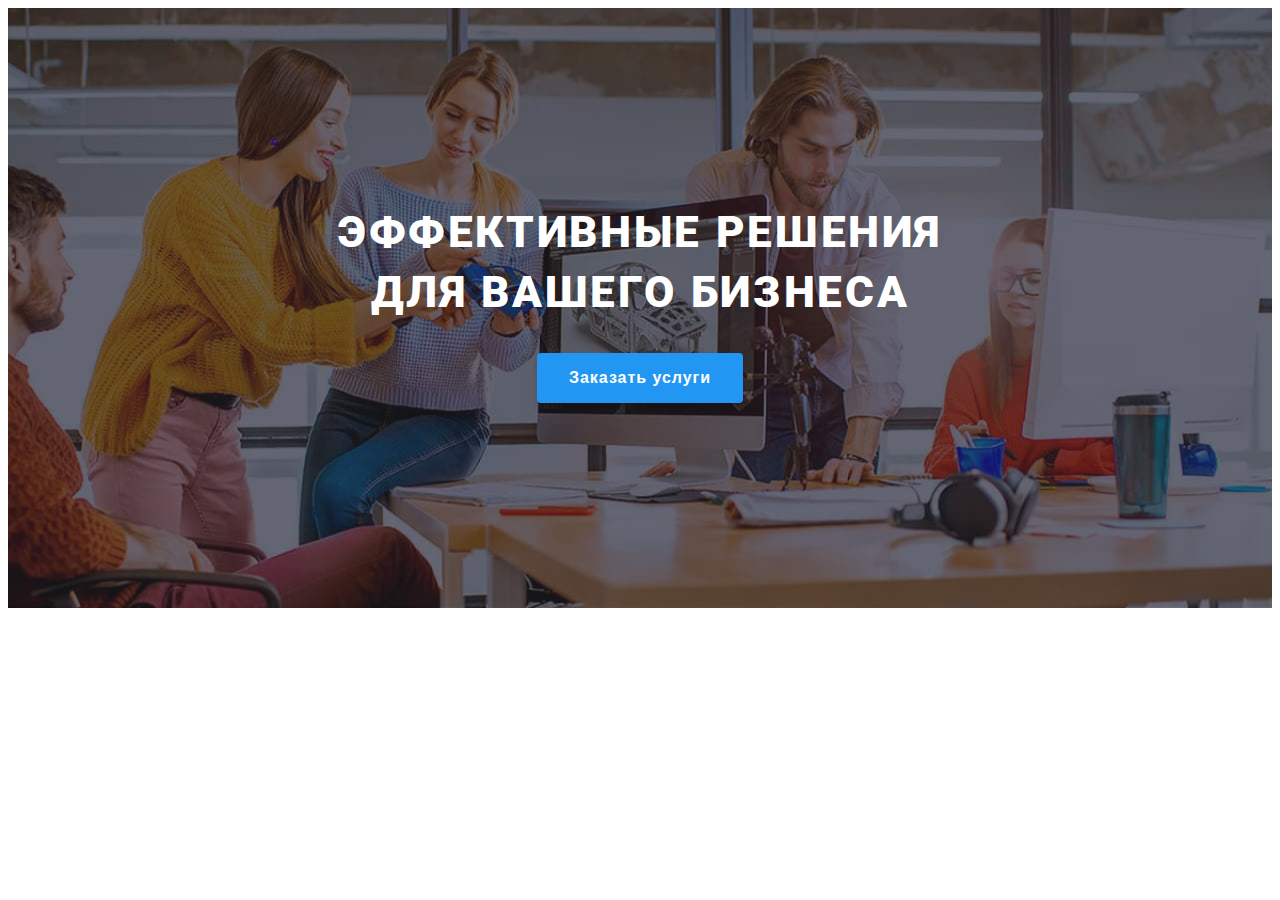
==== commit d38c18ff: "hw-08-backdrop" ====
--- a/index.html
+++ b/index.html
@@ -61,12 +61,12 @@
     </header> -->
     <!-------- ОСНОВНОЙ КОНТЕНТ ----------->
     <main>
-        <!-- <section class="hero"> 
+        <section class="hero"> 
             <div class="container">
             <h1 class="hero__title animate__animated animate__fadeInDown">ЭФФЕКТИВНЫЕ РЕШЕНИЯ <br> ДЛЯ ВАШЕГО БИЗНЕСА</h1>
             <button type="button" class="hero__btn" data-modal-open><span class=" hero__btn-item">Заказать услуги</span></button>
             </div>
-        </section> -->
+        </section>
     <!-- <section class="about">
         <div class="container">
         <h2 class="about__title-hidden">Особенности</h2>
@@ -194,8 +194,9 @@
     </section> -->
 </main>
 <!-------------footer------------->
- <footer class="footer container">
-    <div class="footer-container container">
+ <!-- <footer class="footer container">
+    <div class="footer-container">
+        <div class="footer-box">
         <div class="contact-social">
             <a class="link footer__logo" href="/"><span class="logo__special">Web</span>Studio</a>
             <address class="footer-address">
@@ -214,6 +215,7 @@
                 <li class="footer-contact-list__item"> <a href="" class="footer-contact-list__link" target="_blank" rel= "noopener noreferrer" ><svg class="footer-contact-list__icons" width="20" height="20"><use href="./images/icons.svg#icon-linkedin"></use></svg></a></li>
             </ul>
         </div>
+    </div>
         <div class="footer-input">
             <h3 class="footer__title">Подпишитесь на рассылку</h3>
             <form action="#">
@@ -226,7 +228,7 @@
         </div>
     </address>
     </div>
-</footer>
+</footer> -->
 <!------------------backdrop-------------->
 <div class="backdrop is-hidden" data-modal>
     <div class="modal">
--- a/css/main.min.css
+++ b/css/main.min.css
@@ -1,2 +1,2 @@
-:root{--ferst-btn-color:#212121;--accent-color:#2196F3;--header-color:#757575}body{font-family:"Roboto", sans-serif;background-color:#FFFFFF;color:#757575}.container{width:100%;max-width:100%;padding-left:15px;padding-right:15px;margin:0 auto}@media screen and (min-width: 480px){.container{width:480px}}@media screen and (min-width: 768px){.container{width:768px}}@media screen and (min-width: 1200px){.container{width:1200px}}p,h1,h2,h3,h4,h5,h5,h6{margin:0}ul{margin:0;padding:0}button{cursor:pointer}img{display:block;max-width:100%;height:auto}.list{list-style:none}.link{text-decoration:none}.header{display:flex;position:relative;width:100%;padding-top:24px}@media screen and (min-width: 768px){.header{padding-top:26px}}@media screen and (min-width: 1200px){.header{padding-top:24px;padding-bottom:25px}}.header__container{display:flex;align-items:center}.header-nav{display:flex;align-items:center}.site-list{display:none}@media screen and (min-width: 768px){.site-list{display:flex}}.site-list__link{font-weight:500;font-size:14px;line-height:1.14;letter-spacing:0.02em;color:var(--ferst-btn-color);margin-right:50px;transition:color 250ms cubic-bezier(0.4, 0, 0.2, 1)}.adres-list{display:none}@media screen and (min-width: 768px){.adres-list{display:flex;flex-wrap:wrap}}@media screen and (min-width: 768px) and (min-width: 1200px){.adres-list{margin-left:auto}}@media screen and (min-width: 768px){.adres-list__item{margin:5px}}.current-studio{position:relative}.current-studio::before{content:"";width:100%;height:4px;background:#2196F3;border-radius:2px;position:absolute;left:0;bottom:-19px}@media screen and (min-width: 1200px){.current-studio::before{bottom:-31px}}.current-portfolio{position:relative}.current-portfolio::after{content:"";width:100%;height:4px;background:#2196F3;border-radius:2px;position:absolute;left:0;bottom:-32px}.header-contact{color:var(--header-color);font-size:14px;font-weight:500;transition:color 250ms cubic-bezier(0.4, 0, 0.2, 1)}.header-list :hover,.header-list :focus{color:var(--accent-color)}.adres-list__link{fill:var(--header-color);align-items:center;justify-content:center;transition:fill 250ms cubic-bezier(0.4, 0, 0.2, 1)}.adres-list :hover .adres-list__link,.adres-list :focus .adres-list__link{fill:var(--accent-color)}.adres-list :hover .adres-list__link :hover.header-contact,.adres-list :hover .adres-list__link :focus.header-contact,.adres-list :focus .adres-list__link :hover.header-contact,.adres-list :focus .adres-list__link :focus.header-contact{color:var(--accent-color)}.adres-list__icon{margin-right:10px}.adres-list :hover,.adres-list :focus{color:var(--accent-color)}.header-portfolio{border-bottom:1600px 80px 0 0;border-bottom:1px solid #ECECEC}@media screen and (min-width: 768px){.header-menu{display:none}}.header-menu__btn-open{margin-right:15px;margin-top:5px;padding:0;align-items:center;justify-content:center;background-color:transparent;border:none;transition:250ms cubic-bezier(0.4, 0, 0.2, 1)}.mob-menu{position:fixed;background-color:#fff;top:0;left:0;width:100vw;height:100vh;z-index:1;padding-top:40px;padding-left:40px;height:100%;display:flex;flex-direction:column;justify-content:space-between;transition:250ms cubic-bezier(0.4, 0, 0.2, 1)}.mob-menu.is-hidden{transform:translate(100%, -100%)}.mob-menu__button-close{align-items:center;justify-content:center;background-color:transparent;position:absolute;right:25px;top:21px;border:none;transition:250ms cubic-bezier(0.4, 0, 0.2, 1)}.mob-menu__button-close :hover,.mob-menu__button-close:focus{fill:var(--accent-color)}.mob-menu__icon{transition:fill 250ms cubic-bezier(0.4, 0, 0.2, 1)}.mob-menu__list{margin-top:32px}.mob-menu__item{margin-bottom:35px}.mob-menu__link{font-style:normal;font-weight:500;font-size:40px;line-height:1.17;letter-spacing:0.02em;color:#212121;transition:color 250ms cubic-bezier(0.4, 0, 0.2, 1)}.mob-menu__item :hover,.mob-menu__item :focus{color:var(--accent-color)}.mob-adres-list__item{margin-bottom:32px}.mob-adres-list__tel{font-style:normal;font-weight:500;font-size:34px;line-height:1.17;letter-spacing:0.02em;color:#2196F3}.mob-adres-list__email{font-family:Roboto;font-style:normal;font-weight:500;font-size:24px;line-height:28px;letter-spacing:0.02em;color:#757575}.mob-contact-list{display:flex;margin-bottom:48px}.mob-contact-list__link{font-style:normal;font-weight:500;font-size:18px;line-height:1.22;letter-spacing:0.02em;color:#2196F3;margin-right:20px}.mob-contact-list__link::after{content:"";border:1px solid rgba(33,33,33,0.2);transform:rotate(90deg);margin-left:10px}.hero{padding-top:195px;padding-bottom:205px;max-width:1600px;background:#2F303A;display:flex;text-align:center;background-image:linear-gradient(rgba(47,48,58,0.4), rgba(47,48,58,0.4)),url(../images/hero-bgr.jpg);background-repeat:no-repeat;background-position:center;background-size:cover;margin-bottom:60px}@media screen and (min-width: 1200px){.hero{margin-bottom:94px}}.hero__title{font-weight:900;font-size:26px;line-height:1.62;text-align:center;letter-spacing:0.06em;text-transform:uppercase;color:#FFFFFF;margin-bottom:30px}@media screen and (min-width: 1200px){.hero__title{font-size:44px;line-height:1.36}}.hero__btn{color:#FFFFFF;background-color:var(--accent-color);font-weight:bold;font-size:16px;line-height:1.87;letter-spacing:0.06em;border:none;box-shadow:0px 4px 4px rgba(0,0,0,0.15);border-radius:4px;padding:10px 32px;transition:color 250ms cubic-bezier(0.4, 0, 0.2, 1)}.hero__btn:focus,.hero__btn:hover{color:#188CE8}.header__logo{font-family:"Raleway";font-style:normal;font-weight:bold;font-size:24px;line-height:1.16;letter-spacing:0.03em;color:#000000;margin-right:88px}@media screen and (min-width: 1200px){.header__logo{margin-right:93px}}.logo__special{font-family:"Raleway";font-style:normal;font-weight:bold;font-size:24px;line-height:1.16;letter-spacing:0.03em;color:var(--accent-color)}.footer-logo{font-family:Raleway;font-style:normal;font-weight:bold;font-size:26px;line-height:1.19;letter-spacing:0.03em;color:#FFFFFF;margin-bottom:20px}.about{padding-bottom:30px}.about__title-hidden{position:absolute;white-space:nowrap;width:1px;height:1px;overflow:hidden;border:0;padding:0;clip:rect(0 0 0 0);clip-path:inset(50%);margin:-1px}.about-list{margin-bottom:30px}.about-list__item{margin-bottom:30px}@media screen and (min-width: 768px){.about-list{display:flex;flex-wrap:wrap}.about-list__item{width:calc(100% / 2 - 30px);margin:15px}}@media screen and (min-width: 1200px){.about-list__item{width:calc(100% / 4 - 30px)}}.about-list__container{width:100%;height:120px;left:815px;top:774px;background:#F5F4FA;border-radius:4px;margin-bottom:30px;text-align:center;padding:25px 100px}.about-list__title{font-weight:bold;font-size:14px;line-height:1.14;letter-spacing:0.03em;text-transform:uppercase;color:var(--ferst-btn-color);margin-bottom:10px;text-align:center}@media screen and (min-width: 768px){.about-list__title{text-align:left}}.about-list__text{font-weight:normal;font-size:14px;line-height:1.71;letter-spacing:0.03em;color:var(--header-color)}.make-container{display:none}@media screen and (min-width: 1200px){.make-container{display:block;padding-bottom:94px}}.make__title{font-weight:bold;font-size:36px;line-height:1.16;letter-spacing:0.03em;color:var(--ferst-btn-color);padding-bottom:50px;text-align:center}.make-list{display:flex}.make-list__image{margin:-15px;margin-bottom:-30px}.make-list__image{width:calc(100% / 3 - 30px);margin:15px;margin-bottom:30px}.make-list__animation{position:relative}.make-list__text{position:absolute;bottom:0;left:0;background:rgba(47,48,58,0.8);color:#FFFFFF;font-style:normal;font-weight:bold;font-size:14px;line-height:1.14;text-align:center;letter-spacing:0.03em;text-transform:uppercase;width:100%;height:70px;padding:27px}.team{background-color:#F5F4FA;padding-bottom:60px;padding-top:60px}@media screen and (min-width: 1200px){.team{padding-bottom:94px;padding-top:94px}}.team__title{font-weight:bold;font-size:28px;line-height:1.18;letter-spacing:0.03em;color:var(--ferst-btn-color);text-align:center}@media screen and (min-width: 768px){.team__title{margin-bottom:15px}}@media screen and (min-width: 1200px){.team__title{font-size:36px;line-height:1.16}}@media screen and (min-width: 768px){.team-list{display:flex;flex-wrap:wrap}}.team-list__imege{width:100%}.team-list__item{margin:30px 0;text-align:center;background-color:#fff;box-shadow:0px 1px 3px rgba(0,0,0,0.12),0px 1px 1px rgba(0,0,0,0.14),0px 2px 1px rgba(0,0,0,0.2);border-radius:0px 0px 4px 4px}@media screen and (min-width: 768px){.team-list__item{width:calc(100% / 2 - 30px);margin:15px}}@media screen and (min-width: 1200px){.team-list__item{width:calc(100% / 4 - 30px)}}.team-list__box{padding:30px 0}.team-list__subtitle{font-weight:500;font-size:16px;line-height:1.18;letter-spacing:0.03em;color:var(--ferst-btn-color);margin-bottom:10px}.team-list__text{font-weight:normal;font-size:16px;line-height:1.18;letter-spacing:0.03em;color:var(--header-color);margin-bottom:16px}.team-contact-list{display:flex;justify-content:center}.team-contact-list__item{margin-left:10px}.team-contact-list__item :hover,.team-contact-list__item:focus{background-color:#2196F3}.team-contact-list__link{width:44px;height:44px;display:block;justify-content:center;align-items:center;border-radius:50%;background-color:#FFFFFF;padding:10px;transition:background-color 250ms cubic-bezier(0.4, 0, 0.2, 1)}.team-contact-list__icon{fill:#AFB1B8;transition:fill 250ms cubic-bezier(0.4, 0, 0.2, 1)}.team-contact-list__item:hover .team-contact-list__icon,.team-contact-list__item:focus .team-contact-list__icon{fill:#FFFFFF}.clients-box{padding-bottom:45px;padding-top:60px}@media screen and (min-width: 1200px){.clients-box{padding-bottom:79px;padding-top:94px}}.clients-box__titel{font-style:normal;font-weight:bold;font-size:28px;line-height:1.17;text-align:center;letter-spacing:0.03em;color:#212121;margin-bottom:30px}@media screen and (min-width: 1200px){.clients-box__titel{font-size:36px;line-height:1.17}}.clients{display:flex;flex-wrap:wrap}@media screen and (min-width: 1200px){.clients{justify-content:center;align-items:center}}.clients__item{width:calc(100% / 2 - 30px);padding:16px 52px;border:1px solid;border-color:#AFB1B8;border-radius:4px;margin:15px;transition:border-color 250ms cubic-bezier(0.4, 0, 0.2, 1)}@media screen and (min-width: 768px){.clients__item{width:calc(100% / 3 - 30px);padding:16px 60px}}@media screen and (min-width: 1200px){.clients__item{width:calc(100% / 6 - 30px);padding:16px 32px}}.clients__item:hover,.clients__item:focus{border-color:#2196F3}.clients__icon{fill:#AFB1B8;transition:fill 250ms cubic-bezier(0.4, 0, 0.2, 1)}.clients__icon:hover,.clients__icon:focus{fill:#2196F3}.clients :hover .clients__icon,.clients :focus .clients__icon{fill:#2196F3}.footer{background:#2F303A;padding-top:60px;padding-bottom:60px}.footer-container{display:flex;flex-wrap:wrap;justify-content:center}.contact-social{text-align:center;margin-bottom:52px}.footer__logo{font-family:Raleway;font-style:normal;font-weight:bold;font-size:26px;line-height:1.19;letter-spacing:0.03em;color:#FFFFFF}.footer-connection{margin-top:20px}.footer-connection__list{margin-bottom:8px}.footer-connection__map{font-style:normal;font-weight:normal;font-size:14px;line-height:1.71;letter-spacing:0.03em;color:#FFFFFF;margin-bottom:9px;transition:color 250ms cubic-bezier(0.4, 0, 0.2, 1)}.footer-address :hover,.footer-address :focus{color:var(--accent-color)}.footer__title{font-style:normal;font-weight:bold;font-size:14px;line-height:1.14;letter-spacing:0.03em;text-transform:uppercase;text-align:center;color:#FFFFFF;margin-bottom:20px}.footer-connection__item{font-style:normal;font-weight:normal;font-size:14px;line-height:1.71;letter-spacing:0.03em;color:rgba(255,255,255,0.6);margin-bottom:9px;transition:color 250ms cubic-bezier(0.4, 0, 0.2, 1)}.footer-contact-list{display:flex;justify-content:center;align-items:center;list-style:none;padding:0px;margin-bottom:60px}.footer-contact-list__item+.footer-contact-list__item{margin-left:10px}.footer-contact-list__link{width:44px;height:44px;display:flex;justify-content:center;align-items:center;border-radius:50%;background:rgba(255,255,255,0.1);padding:10px;transition:background-color 250ms cubic-bezier(0.4, 0, 0.2, 1)}.footer-contact-list__item :hover,.footer-contact-list__item :focus{background-color:#2196F3}.footer-contact-list__icons{fill:#FFFFFF}.footer-input{padding:0 0 20px 0}.footer-input__email{width:450px;height:50px;border:1px solid rgba(255,255,255,0.3);box-sizing:border-box;filter:drop-shadow(0px 4px 4px rgba(0,0,0,0.15));border-radius:4px;background-color:transparent;font-style:normal;font-weight:normal;font-size:16px;line-height:1.25;align-items:center;letter-spacing:0.03em;color:rgba(255,255,255,0.6);padding-left:16px;cursor:pointer}.footer-box-btn{position:relative}.footer-box-btn__button{border:none;width:200px;height:50px;background:#2196F3;box-shadow:0px 4px 4px rgba(0,0,0,0.15);border-radius:4px;font-style:normal;font-weight:bold;line-height:1.84;letter-spacing:0.06em;color:#FFFFFF;padding-right:60px}.footer-box-btn__icon{position:absolute;top:13px;right:28px}.menu{padding-top:94px;padding-bottom:50px}.menu-list{display:flex;justify-content:center;padding:6px 22px;border-radius:4px;bottom:none}.menu-item{margin-right:8px}.menu-btn{font-weight:500;font-size:16px;line-height:1.26;letter-spacing:0.03em;color:var(--ferst-btn-color);background-color:#F5F4FA;border:none;padding-top:6px;padding-bottom:6px;padding-left:22px;padding-right:22px;border-radius:4px;transition:color 250ms cubic-bezier(0.4, 0, 0.2, 1);transition:background-color 250ms cubic-bezier(0.4, 0, 0.2, 1)}.menu-btn:hover,.menu-btn:focus{color:#FFFFFF;background-color:#2196F3}.content-list{display:flex;flex-wrap:wrap;padding-bottom:94px}.content-item{margin:-15px;margin-bottom:-30px;margin-left:0px;margin-right:30px;border:1px solid #EEEEEE;transition:box-shadow 250ms cubic-bezier(0.4, 0, 0.2, 1)}.content-item{width:calc(100% / 3 - 30px);margin:15px;margin-bottom:30px}.content-item:hover,.content-item:focus{box-shadow:0px 1px 1px rgba(0,0,0,0.12),0px 4px 4px rgba(0,0,0,0.06),1px 4px 6px rgba(0,0,0,0.16)}.content-animation{position:relative;overflow:hidden}.content-animation-text{position:absolute;top:0;left:0;height:100%;background:rgba(33,150,243,0.9);font-style:normal;font-weight:normal;font-size:18px;line-height:1.56;letter-spacing:0.03em;color:#FFFFFF;text-align:center;padding:40px;transform:translateY(100%);transition:transform 250ms cubic-bezier(0.4, 0, 0.2, 1)}.content-item:hover .content-animation-text{transform:translateY(0)}.contener-box{padding:24px 20px}.content-subtitle{font-weight:bold;font-size:18px;line-height:2.00;letter-spacing:0.06em;color:var(--ferst-btn-color);margin-bottom:4px}.content-text{font-weight:normal;font-size:16px;line-height:1.83;letter-spacing:0.03em;color:var(--header-color)}.backdrop{position:fixed;top:0;width:100vw;height:100vh;background:rgba(0,0,0,0.2);transition:opacity 250ms, visibility 250ms}.is-hidden{opacity:0;pointer-events:none;visibility:hidden}.modal{min-height:581px;width:528px;background:#FFFFFF;box-shadow:0px 1px 3px rgba(0,0,0,0.12),0px 1px 1px rgba(0,0,0,0.14),0px 2px 1px rgba(0,0,0,0.2);border-radius:4px;position:absolute;top:50%;left:50%;transform:translate(-50%, -50%) rotate(0deg);transition:transform 250ms;padding:40px}.backdrop.is-hidden .modal{transform:rotate(45deg)}.modal-icon-button{width:11px;height:11px;display:flex;align-items:center;justify-content:center;background-color:transparent;position:absolute;top:8px;right:8px;border:none}.modal-icon{width:30px;height:30px;display:flex;align-items:center;justify-content:center;background-color:transparent;position:absolute;top:8px;right:8px;background:#FFFFFF;border:1px solid rgba(0,0,0,0.1);border-radius:50%;box-sizing:border-box}.modal-title{font-style:normal;font-weight:bold;font-size:20px;line-height:1.15;text-align:center;letter-spacing:0.03em;color:#212121;margin-bottom:30px}.input-wrap{position:relative}.input-icon{position:absolute;left:14px;top:13px;fill:var(--ferst-btn-color);transition:fill 250ms}.form-lebel{font-style:normal;font-weight:normal;font-size:12px;line-height:1.16;letter-spacing:0.01em;color:#757575}.form-input{width:100%;height:40px;border:1px solid rgba(33,33,33,0.2);box-sizing:border-box;border-radius:4px;margin-bottom:10px;outline:none;cursor:pointer;padding-left:42px;transition:border-color 250ms}.form-input:hover{border-color:var(--accent-color)}.form-input:hover+.input-icon{fill:var(--accent-color)}.form-comment{width:100%;height:120px;border:1px solid rgba(33,33,33,0.2);box-sizing:border-box;border-radius:4px;padding:12px 16px;outline:none;resize:none;cursor:pointer}.form-comment:hover{border-color:var(--accent-color)}.form-comment::placeholder{font-style:normal;font-weight:normal;font-size:12px;line-height:1.16;letter-spacing:0.01em;color:rgba(117,117,117,0.5)}.form-field{padding-top:20px;padding-bottom:30px}.chek-text{font-style:normal;font-weight:normal;font-size:14px;line-height:1.71;letter-spacing:0.03em;color:#757575;display:flex;align-items:center}.chek-text::before{content:"";width:16px;height:15px;border:2px solid #212121;border-radius:3px;margin-right:8px;margin-left:12px}.policy-chek:checked+.chek-text::before{border:none;background-image:url(../images/icon-check.svg);background-repeat:no-repeat;background-position:center;background-size:cover}.chek-text-link{color:var(--accent-color);padding-left:5px}.btn-form{border:none;width:200px;height:50px;background:#2196F3;box-shadow:0px 4px 4px rgba(0,0,0,0.15);border-radius:4px;font-style:normal;font-weight:bold;font-size:16px;line-height:1.87;align-items:center;text-align:center;letter-spacing:0.06em;color:#FFFFFF;margin-left:120px}
+:root{--ferst-btn-color:#212121;--accent-color:#2196F3;--header-color:#757575}body{font-family:"Roboto", sans-serif;background-color:#FFFFFF;color:#757575}.container{width:100%;max-width:100%;padding-left:15px;padding-right:15px;margin:0 auto}@media screen and (min-width: 480px){.container{width:480px}}@media screen and (min-width: 768px){.container{width:768px}}@media screen and (min-width: 1200px){.container{width:1200px}}p,h1,h2,h3,h4,h5,h5,h6{margin:0}ul{margin:0;padding:0}button{cursor:pointer}img{display:block;max-width:100%;height:auto}.list{list-style:none}.link{text-decoration:none}.header{display:flex;position:relative;width:100%}@media screen and (min-width: 1200px){.header{padding-top:24px;padding-bottom:25px}}.header__container{display:flex;align-items:center}.header-nav{display:flex;align-items:center}.site-list{display:none}@media screen and (min-width: 768px){.site-list{display:flex}}.site-list__link{font-weight:500;font-size:14px;line-height:1.14;letter-spacing:0.02em;color:var(--ferst-btn-color);margin-right:50px;transition:color 250ms cubic-bezier(0.4, 0, 0.2, 1)}.adres-list{display:none}@media screen and (min-width: 768px){.adres-list{display:flex;flex-wrap:wrap}}@media screen and (min-width: 768px) and (min-width: 1200px){.adres-list{margin-left:auto}}@media screen and (min-width: 768px){.adres-list__item{margin:5px}}.current-studio{position:relative}.current-studio::before{content:"";width:100%;height:4px;background:#2196F3;border-radius:2px;position:absolute;left:0;bottom:-19px}@media screen and (min-width: 1200px){.current-studio::before{bottom:-31px}}.current-portfolio{position:relative}.current-portfolio::after{content:"";width:100%;height:4px;background:#2196F3;border-radius:2px;position:absolute;left:0;bottom:-32px}.header-contact{color:var(--header-color);font-size:14px;font-weight:500;transition:color 250ms cubic-bezier(0.4, 0, 0.2, 1)}.header-list :hover,.header-list :focus{color:var(--accent-color)}.adres-list__link{fill:var(--header-color);align-items:center;justify-content:center;transition:fill 250ms cubic-bezier(0.4, 0, 0.2, 1)}.adres-list :hover .adres-list__link,.adres-list :focus .adres-list__link{fill:var(--accent-color)}.adres-list :hover .adres-list__link :hover.header-contact,.adres-list :hover .adres-list__link :focus.header-contact,.adres-list :focus .adres-list__link :hover.header-contact,.adres-list :focus .adres-list__link :focus.header-contact{color:var(--accent-color)}.adres-list__icon{margin-right:10px}.adres-list :hover,.adres-list :focus{color:var(--accent-color)}.header-portfolio{border-bottom:1px solid #ECECEC}@media screen and (min-width: 768px){.header-menu{display:none}}.header-menu__btn-open{margin-right:15px;margin-top:5px;padding:0;align-items:center;justify-content:center;background-color:transparent;border:none;transition:250ms cubic-bezier(0.4, 0, 0.2, 1)}.mob-menu{position:fixed;background-color:#fff;top:0;left:0;width:100vw;height:100vh;z-index:1;padding-top:40px;padding-left:40px;height:100%;display:flex;flex-direction:column;justify-content:space-between;transition:250ms cubic-bezier(0.4, 0, 0.2, 1)}.mob-menu.is-hidden{transform:translate(100%, -100%)}.mob-menu__button-close{align-items:center;justify-content:center;background-color:transparent;position:absolute;right:25px;top:21px;border:none;transition:250ms cubic-bezier(0.4, 0, 0.2, 1)}.mob-menu__button-close :hover,.mob-menu__button-close:focus{fill:var(--accent-color)}.mob-menu__icon{transition:fill 250ms cubic-bezier(0.4, 0, 0.2, 1)}.mob-menu__list{margin-top:32px}.mob-menu__item{margin-bottom:35px}.mob-menu__link{font-style:normal;font-weight:500;font-size:40px;line-height:1.17;letter-spacing:0.02em;color:#212121;transition:color 250ms cubic-bezier(0.4, 0, 0.2, 1)}.mob-menu__item :hover,.mob-menu__item :focus{color:var(--accent-color)}.mob-adres-list__item{margin-bottom:32px}.mob-adres-list__tel{font-style:normal;font-weight:500;font-size:34px;line-height:1.17;letter-spacing:0.02em;color:#2196F3}.mob-adres-list__email{font-family:Roboto;font-style:normal;font-weight:500;font-size:24px;line-height:28px;letter-spacing:0.02em;color:#757575}.mob-contact-list{display:flex;margin-bottom:48px}.mob-contact-list__item:not(:last-child){border-right:1px solid rgba(33,33,33,0.2);padding-right:10px}.mob-contact-list__item:not(:first-child){padding-left:10px}.mob-contact-list__link{font-style:normal;font-weight:500;font-size:18px;line-height:1.22;letter-spacing:0.02em;color:#2196F3}.hero{padding-top:195px;padding-bottom:205px;max-width:1600px;background:#2F303A;display:flex;text-align:center;background-image:linear-gradient(rgba(47,48,58,0.4), rgba(47,48,58,0.4)),url(../images/hero-bgr.jpg);background-repeat:no-repeat;background-position:center;background-size:cover;margin-bottom:60px}@media screen and (min-width: 1200px){.hero{margin-bottom:94px}}.hero__title{font-weight:900;font-size:26px;line-height:1.62;text-align:center;letter-spacing:0.06em;text-transform:uppercase;color:#FFFFFF;margin-bottom:30px}@media screen and (min-width: 1200px){.hero__title{font-size:44px;line-height:1.36}}.hero__btn{color:#FFFFFF;background-color:var(--accent-color);font-weight:bold;font-size:16px;line-height:1.87;letter-spacing:0.06em;border:none;box-shadow:0px 4px 4px rgba(0,0,0,0.15);border-radius:4px;padding:10px 32px;transition:color 250ms cubic-bezier(0.4, 0, 0.2, 1)}.hero__btn:focus,.hero__btn:hover{color:#188CE8}.header__logo{font-family:"Raleway";font-style:normal;font-weight:bold;font-size:24px;line-height:1.16;letter-spacing:0.03em;color:#000000;margin-right:88px}@media screen and (min-width: 1200px){.header__logo{margin-right:93px}}.logo__special{font-family:"Raleway";font-style:normal;font-weight:bold;font-size:24px;line-height:1.16;letter-spacing:0.03em;color:var(--accent-color)}.footer-logo{font-family:Raleway;font-style:normal;font-weight:bold;font-size:26px;line-height:1.19;letter-spacing:0.03em;color:#FFFFFF;margin-bottom:20px}.about{padding-bottom:30px}.about__title-hidden{position:absolute;white-space:nowrap;width:1px;height:1px;overflow:hidden;border:0;padding:0;clip:rect(0 0 0 0);clip-path:inset(50%);margin:-1px}.about-list{margin-bottom:30px}.about-list__item{margin-bottom:30px}@media screen and (min-width: 768px){.about-list{display:flex;flex-wrap:wrap}.about-list__item{width:calc(100% / 2 - 30px);margin:15px}}@media screen and (min-width: 1200px){.about-list__item{width:calc(100% / 4 - 30px)}}.about-list__container{width:100%;height:120px;left:815px;top:774px;background:#F5F4FA;border-radius:4px;margin-bottom:30px;text-align:center;padding:25px 100px}.about-list__title{font-weight:bold;font-size:14px;line-height:1.14;letter-spacing:0.03em;text-transform:uppercase;color:var(--ferst-btn-color);margin-bottom:10px;text-align:center}@media screen and (min-width: 768px){.about-list__title{text-align:left}}.about-list__text{font-weight:normal;font-size:14px;line-height:1.71;letter-spacing:0.03em;color:var(--header-color)}.make-container{display:none}@media screen and (min-width: 1200px){.make-container{display:block;padding-bottom:94px}}.make__title{font-weight:bold;font-size:36px;line-height:1.16;letter-spacing:0.03em;color:var(--ferst-btn-color);padding-bottom:50px;text-align:center}.make-list{display:flex}.make-list__image{margin:-15px;margin-bottom:-30px}.make-list__image{width:calc(100% / 3 - 30px);margin:15px;margin-bottom:30px}.make-list__animation{position:relative}.make-list__text{position:absolute;bottom:0;left:0;background:rgba(47,48,58,0.8);color:#FFFFFF;font-style:normal;font-weight:bold;font-size:14px;line-height:1.14;text-align:center;letter-spacing:0.03em;text-transform:uppercase;width:100%;height:70px;padding:27px}.team{background-color:#F5F4FA;padding-bottom:60px;padding-top:60px}@media screen and (min-width: 1200px){.team{padding-bottom:94px;padding-top:94px}}.team__title{font-weight:bold;font-size:28px;line-height:1.18;letter-spacing:0.03em;color:var(--ferst-btn-color);text-align:center}@media screen and (min-width: 768px){.team__title{margin-bottom:15px}}@media screen and (min-width: 1200px){.team__title{font-size:36px;line-height:1.16}}@media screen and (min-width: 768px){.team-list{display:flex;flex-wrap:wrap}}.team-list__imege{width:100%}.team-list__item{margin:30px 0;text-align:center;background-color:#fff;box-shadow:0px 1px 3px rgba(0,0,0,0.12),0px 1px 1px rgba(0,0,0,0.14),0px 2px 1px rgba(0,0,0,0.2);border-radius:0px 0px 4px 4px}@media screen and (min-width: 768px){.team-list__item{width:calc(100% / 2 - 30px);margin:15px}}@media screen and (min-width: 1200px){.team-list__item{width:calc(100% / 4 - 30px)}}.team-list__box{padding:30px 0}.team-list__subtitle{font-weight:500;font-size:16px;line-height:1.18;letter-spacing:0.03em;color:var(--ferst-btn-color);margin-bottom:10px}.team-list__text{font-weight:normal;font-size:16px;line-height:1.18;letter-spacing:0.03em;color:var(--header-color);margin-bottom:16px}.team-contact-list{display:flex;justify-content:center}.team-contact-list__item{margin-left:10px}.team-contact-list__item :hover,.team-contact-list__item:focus{background-color:#2196F3}.team-contact-list__link{width:44px;height:44px;display:block;justify-content:center;align-items:center;border-radius:50%;background-color:#FFFFFF;padding:10px;transition:background-color 250ms cubic-bezier(0.4, 0, 0.2, 1)}.team-contact-list__icon{fill:#AFB1B8;transition:fill 250ms cubic-bezier(0.4, 0, 0.2, 1)}.team-contact-list__item:hover .team-contact-list__icon,.team-contact-list__item:focus .team-contact-list__icon{fill:#FFFFFF}.clients-box{padding-bottom:45px;padding-top:60px}@media screen and (min-width: 1200px){.clients-box{padding-bottom:79px;padding-top:94px}}.clients-box__titel{font-style:normal;font-weight:bold;font-size:28px;line-height:1.17;text-align:center;letter-spacing:0.03em;color:#212121;margin-bottom:30px}@media screen and (min-width: 1200px){.clients-box__titel{font-size:36px;line-height:1.17}}.clients{display:flex;flex-wrap:wrap}@media screen and (min-width: 1200px){.clients{justify-content:center;align-items:center}}.clients__item{width:calc(100% / 2 - 30px);padding:16px 52px;border:1px solid;border-color:#AFB1B8;border-radius:4px;margin:15px;transition:border-color 250ms cubic-bezier(0.4, 0, 0.2, 1)}@media screen and (min-width: 768px){.clients__item{width:calc(100% / 3 - 30px);padding:16px 60px}}@media screen and (min-width: 1200px){.clients__item{width:calc(100% / 6 - 30px);padding:16px 32px}}.clients__item:hover,.clients__item:focus{border-color:#2196F3}.clients__icon{fill:#AFB1B8;transition:fill 250ms cubic-bezier(0.4, 0, 0.2, 1)}.clients__icon:hover,.clients__icon:focus{fill:#2196F3}.clients :hover .clients__icon,.clients :focus .clients__icon{fill:#2196F3}.footer{background:#2F303A;padding-top:60px;padding-bottom:60px}@media screen and (min-width: 1200px){.footer-container{display:flex;justify-content:center}}@media screen and (min-width: 768px){.footer-box{display:flex;justify-content:space-evenly;flex-wrap:wrap}}.contact-social{text-align:center;margin-bottom:52px}@media screen and (min-width: 1200px){.contact-social{margin-bottom:0}}.footer__logo{font-family:Raleway;font-style:normal;font-weight:bold;font-size:24px;line-height:1.17;letter-spacing:0.03em;color:#FFFFFF}@media screen and (min-width: 1200px){.footer__logo{font-size:26px;line-height:1.19}}.footer-connection{margin-top:20px}.footer-connection__list{margin-bottom:8px}@media screen and (min-width: 1200px){.footer-connection__list{margin-top:9px}}.footer-connection__map{font-style:normal;font-weight:normal;font-size:14px;line-height:1.71;letter-spacing:0.03em;color:#FFFFFF;margin-bottom:9px;transition:color 250ms cubic-bezier(0.4, 0, 0.2, 1)}.footer-address :hover,.footer-address :focus{color:var(--accent-color)}@media screen and (min-width: 1200px){.footer-contact{padding-left:70px}}.footer__title{font-style:normal;font-weight:bold;font-size:14px;line-height:1.14;letter-spacing:0.03em;text-transform:uppercase;text-align:center;color:#FFFFFF;margin-bottom:20px}@media screen and (min-width: 1200px){.footer__title{text-align:justify}}.footer-connection__item{font-style:normal;font-weight:normal;font-size:14px;line-height:1.71;letter-spacing:0.03em;color:rgba(255,255,255,0.6);margin-bottom:9px;transition:color 250ms cubic-bezier(0.4, 0, 0.2, 1)}.footer-contact-list{display:flex;justify-content:center;align-items:center;list-style:none;padding:0px;margin-bottom:60px}.footer-contact-list__item+.footer-contact-list__item{margin-left:10px}.footer-contact-list__link{width:44px;height:44px;display:flex;justify-content:center;align-items:center;border-radius:50%;background:rgba(255,255,255,0.1);padding:10px;transition:background-color 250ms cubic-bezier(0.4, 0, 0.2, 1)}.footer-contact-list__item :hover,.footer-contact-list__item :focus{background-color:#2196F3}.footer-contact-list__icons{fill:#FFFFFF}.footer-input{padding:0 0 20px 0;text-align:center}@media screen and (min-width: 1200px){.footer-input{padding:0;padding-left:93px}}.footer-input__email{width:420px;height:50px;border:1px solid rgba(255,255,255,0.3);box-sizing:border-box;filter:drop-shadow(0px 4px 4px rgba(0,0,0,0.15));border-radius:4px;background-color:transparent;font-style:normal;font-weight:normal;font-size:16px;line-height:1.25;align-items:center;letter-spacing:0.03em;color:rgba(255,255,255,0.6);padding-left:16px;cursor:pointer}@media screen and (min-width: 1200px){.footer-input__email{width:358px}}.footer-box-btn{position:relative;display:flex;flex-wrap:wrap;justify-content:center}@media screen and (min-width: 1200px){.footer-box-btn{padding-left:12px;padding-top:35px}}.footer-box-btn__button{border:none;width:200px;height:50px;background:#2196F3;box-shadow:0px 4px 4px rgba(0,0,0,0.15);border-radius:4px;font-style:normal;font-weight:bold;line-height:1.84;letter-spacing:0.06em;color:#FFFFFF;padding-right:60px}.footer-box-btn__icon{position:absolute;top:13px;right:135px}@media screen and (min-width: 768px){.footer-box-btn__icon{right:295px}}@media screen and (min-width: 1200px){.footer-box-btn__icon{left:153px;top:50px}}.menu{padding-top:60px;padding-bottom:25px}@media screen and (min-width: 768px){.menu{padding-bottom:15px}}@media screen and (min-width: 1200px){.menu{padding-top:94px;padding-bottom:35px}}.menu-list{display:flex;flex-wrap:wrap}@media screen and (min-width: 768px){.menu-list{justify-content:center}}.menu-item{margin-right:8px;margin-bottom:15px}@media screen and (min-width: 768px){.menu-item{margin-bottom:0}}.menu-btn{font-weight:500;font-size:16px;line-height:1.26;letter-spacing:0.03em;color:var(--ferst-btn-color);background-color:#F5F4FA;border:none;padding-top:6px;padding-bottom:6px;padding-left:22px;padding-right:22px;border-radius:4px;transition:color 250ms cubic-bezier(0.4, 0, 0.2, 1);transition:background-color 250ms cubic-bezier(0.4, 0, 0.2, 1)}.menu-btn:hover,.menu-btn:focus{color:#FFFFFF;background-color:#2196F3}.content-list{padding-bottom:40px}@media screen and (min-width: 768px){.content-list{display:flex;flex-wrap:wrap}}@media screen and (min-width: 768px) and (min-width: 1200px){.content-list{justify-content:center;padding-bottom:79px}}.content-item{margin-bottom:30px;border:1px solid #EEEEEE;transition:box-shadow 250ms cubic-bezier(0.4, 0, 0.2, 1)}.content-item:hover,.content-item:focus{box-shadow:0px 1px 1px rgba(0,0,0,0.12),0px 4px 4px rgba(0,0,0,0.06),1px 4px 6px rgba(0,0,0,0.16)}@media screen and (min-width: 768px){.content-item{margin:-15px;margin-bottom:-30px;margin-left:0px;margin-right:30px}.content-item{width:calc(100% / 2 - 30px);margin:15px}}@media screen and (min-width: 768px) and (min-width: 1200px){.content-item{width:calc(100% / 3 - 30px)}}.content-animation{position:relative;overflow:hidden}.content-imege{width:100%;margin-bottom:20px}.content-animation-text{position:absolute;top:0;left:0;height:100%;font-style:normal;font-weight:normal;font-size:18px;line-height:1.56;letter-spacing:0.03em;color:#FFFFFF;text-align:center;padding:40px;transform:translateY(100%);transition:transform 250ms cubic-bezier(0.4, 0, 0.2, 1)}.content-item:hover .content-animation-text{transform:translateY(0)}.contener-box{padding:0 24px 20px 24px}.content-subtitle{font-weight:bold;font-size:18px;line-height:2.00;letter-spacing:0.06em;color:var(--ferst-btn-color);margin-bottom:4px}.content-text{font-weight:normal;font-size:16px;line-height:1.83;letter-spacing:0.03em;color:var(--header-color)}.backdrop{position:fixed;top:0;width:100vw;height:100vh;background:rgba(0,0,0,0.2);transition:opacity 250ms, visibility 250ms}.is-hidden{opacity:0;pointer-events:none;visibility:hidden}.modal{min-height:581px;width:528px;background:#FFFFFF;box-shadow:0px 1px 3px rgba(0,0,0,0.12),0px 1px 1px rgba(0,0,0,0.14),0px 2px 1px rgba(0,0,0,0.2);border-radius:4px;position:absolute;top:50%;left:50%;transform:translate(-50%, -50%) rotate(0deg);transition:transform 250ms;padding:40px}.backdrop.is-hidden .modal{transform:rotate(45deg)}.modal-icon-button{width:11px;height:11px;display:flex;align-items:center;justify-content:center;background-color:transparent;position:absolute;top:8px;right:8px;border:none}.modal-icon{width:30px;height:30px;display:flex;align-items:center;justify-content:center;background-color:transparent;position:absolute;top:8px;right:8px;background:#FFFFFF;border:1px solid rgba(0,0,0,0.1);border-radius:50%;box-sizing:border-box}.modal-title{font-style:normal;font-weight:bold;font-size:20px;line-height:1.15;text-align:center;letter-spacing:0.03em;color:#212121;margin-bottom:30px}.input-wrap{position:relative}.input-icon{position:absolute;left:14px;top:13px;fill:var(--ferst-btn-color);transition:fill 250ms}.form-lebel{font-style:normal;font-weight:normal;font-size:12px;line-height:1.16;letter-spacing:0.01em;color:#757575}.form-input{width:100%;height:40px;border:1px solid rgba(33,33,33,0.2);box-sizing:border-box;border-radius:4px;margin-bottom:10px;outline:none;cursor:pointer;padding-left:42px;transition:border-color 250ms}.form-input:hover{border-color:var(--accent-color)}.form-input:hover+.input-icon{fill:var(--accent-color)}.form-comment{width:100%;height:120px;border:1px solid rgba(33,33,33,0.2);box-sizing:border-box;border-radius:4px;padding:12px 16px;outline:none;resize:none;cursor:pointer}.form-comment:hover{border-color:var(--accent-color)}.form-comment::placeholder{font-style:normal;font-weight:normal;font-size:12px;line-height:1.16;letter-spacing:0.01em;color:rgba(117,117,117,0.5)}.form-field{padding-top:20px;padding-bottom:30px}.chek-text{font-style:normal;font-weight:normal;font-size:14px;line-height:1.71;letter-spacing:0.03em;color:#757575;display:flex;align-items:center}.chek-text::before{content:"";width:16px;height:15px;border:2px solid #212121;border-radius:3px;margin-right:8px;margin-left:12px}.policy-chek:checked+.chek-text::before{border:none;background-image:url(../images/icon-check.svg);background-repeat:no-repeat;background-position:center;background-size:cover}.chek-text-link{color:var(--accent-color);padding-left:5px}.btn-form{border:none;width:200px;height:50px;background:#2196F3;box-shadow:0px 4px 4px rgba(0,0,0,0.15);border-radius:4px;font-style:normal;font-weight:bold;font-size:16px;line-height:1.87;align-items:center;text-align:center;letter-spacing:0.06em;color:#FFFFFF;margin-left:120px}
 /*# sourceMappingURL=main.min.css.map */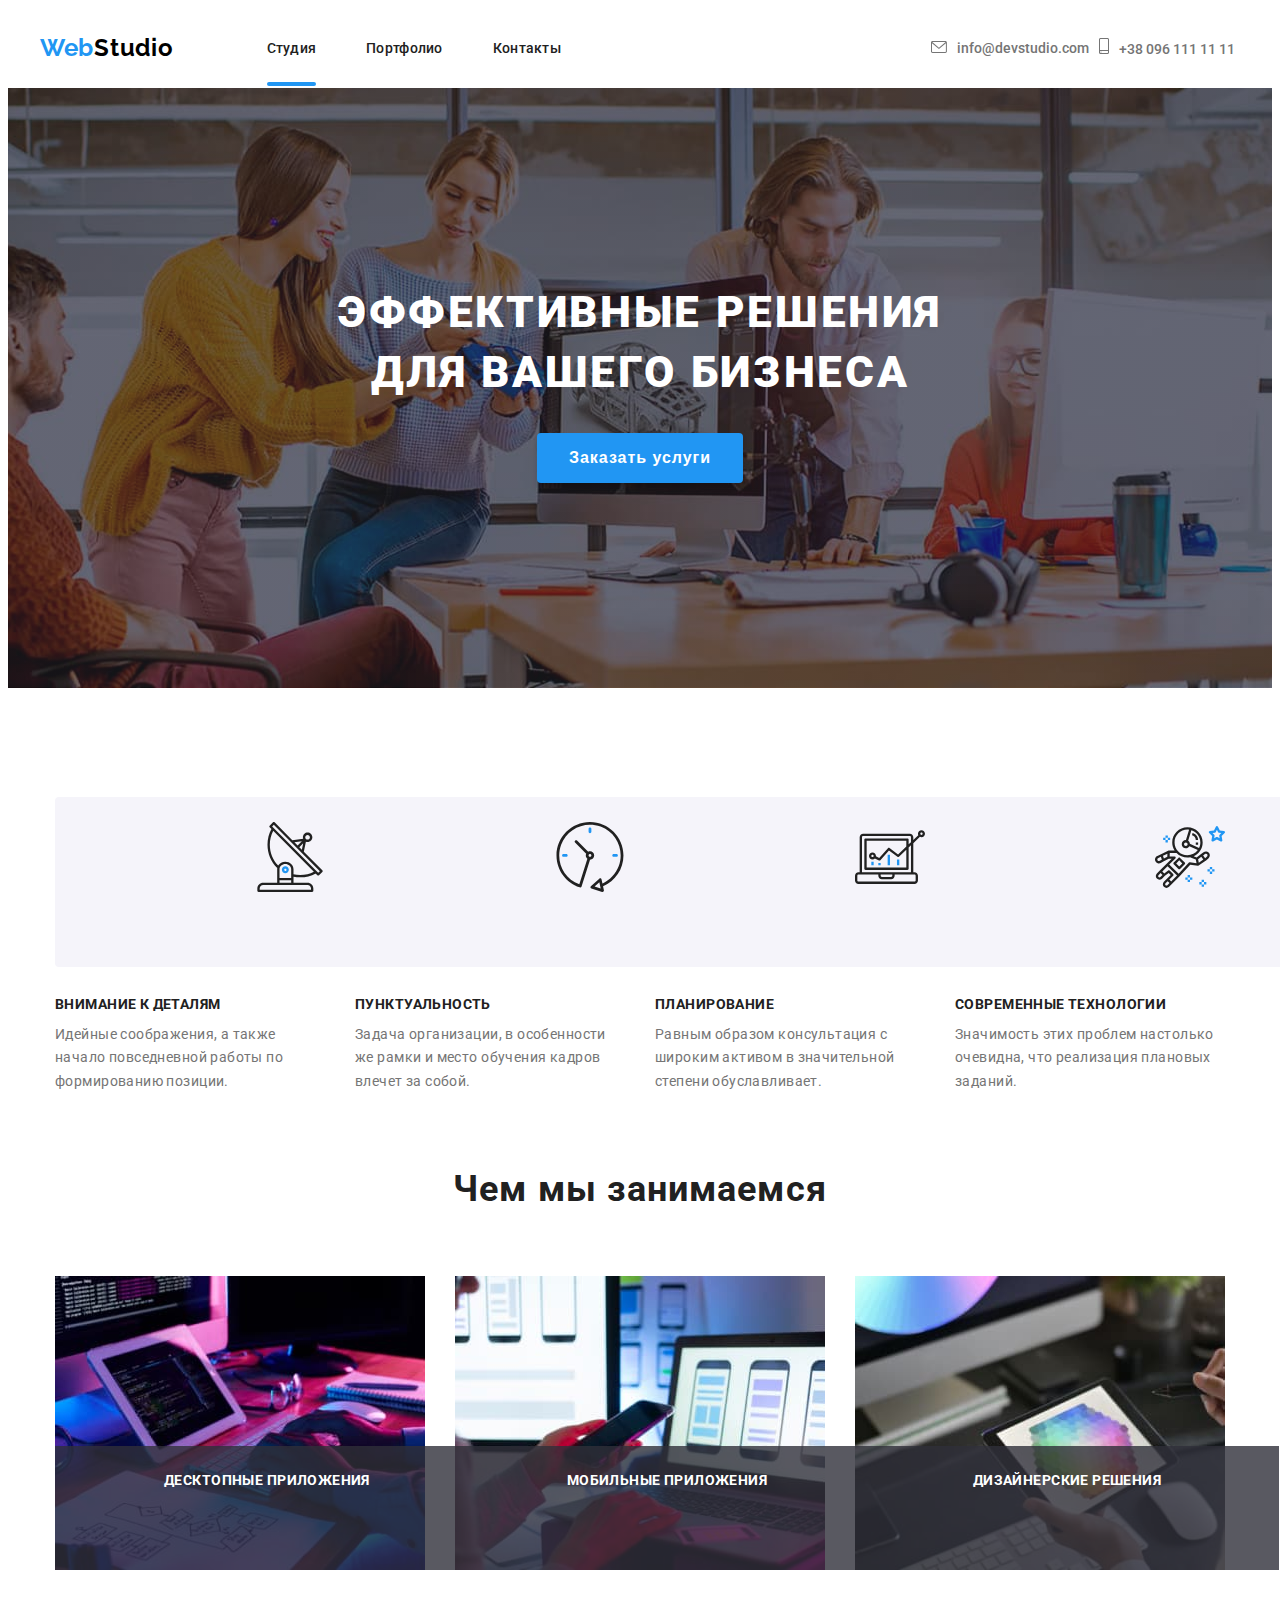
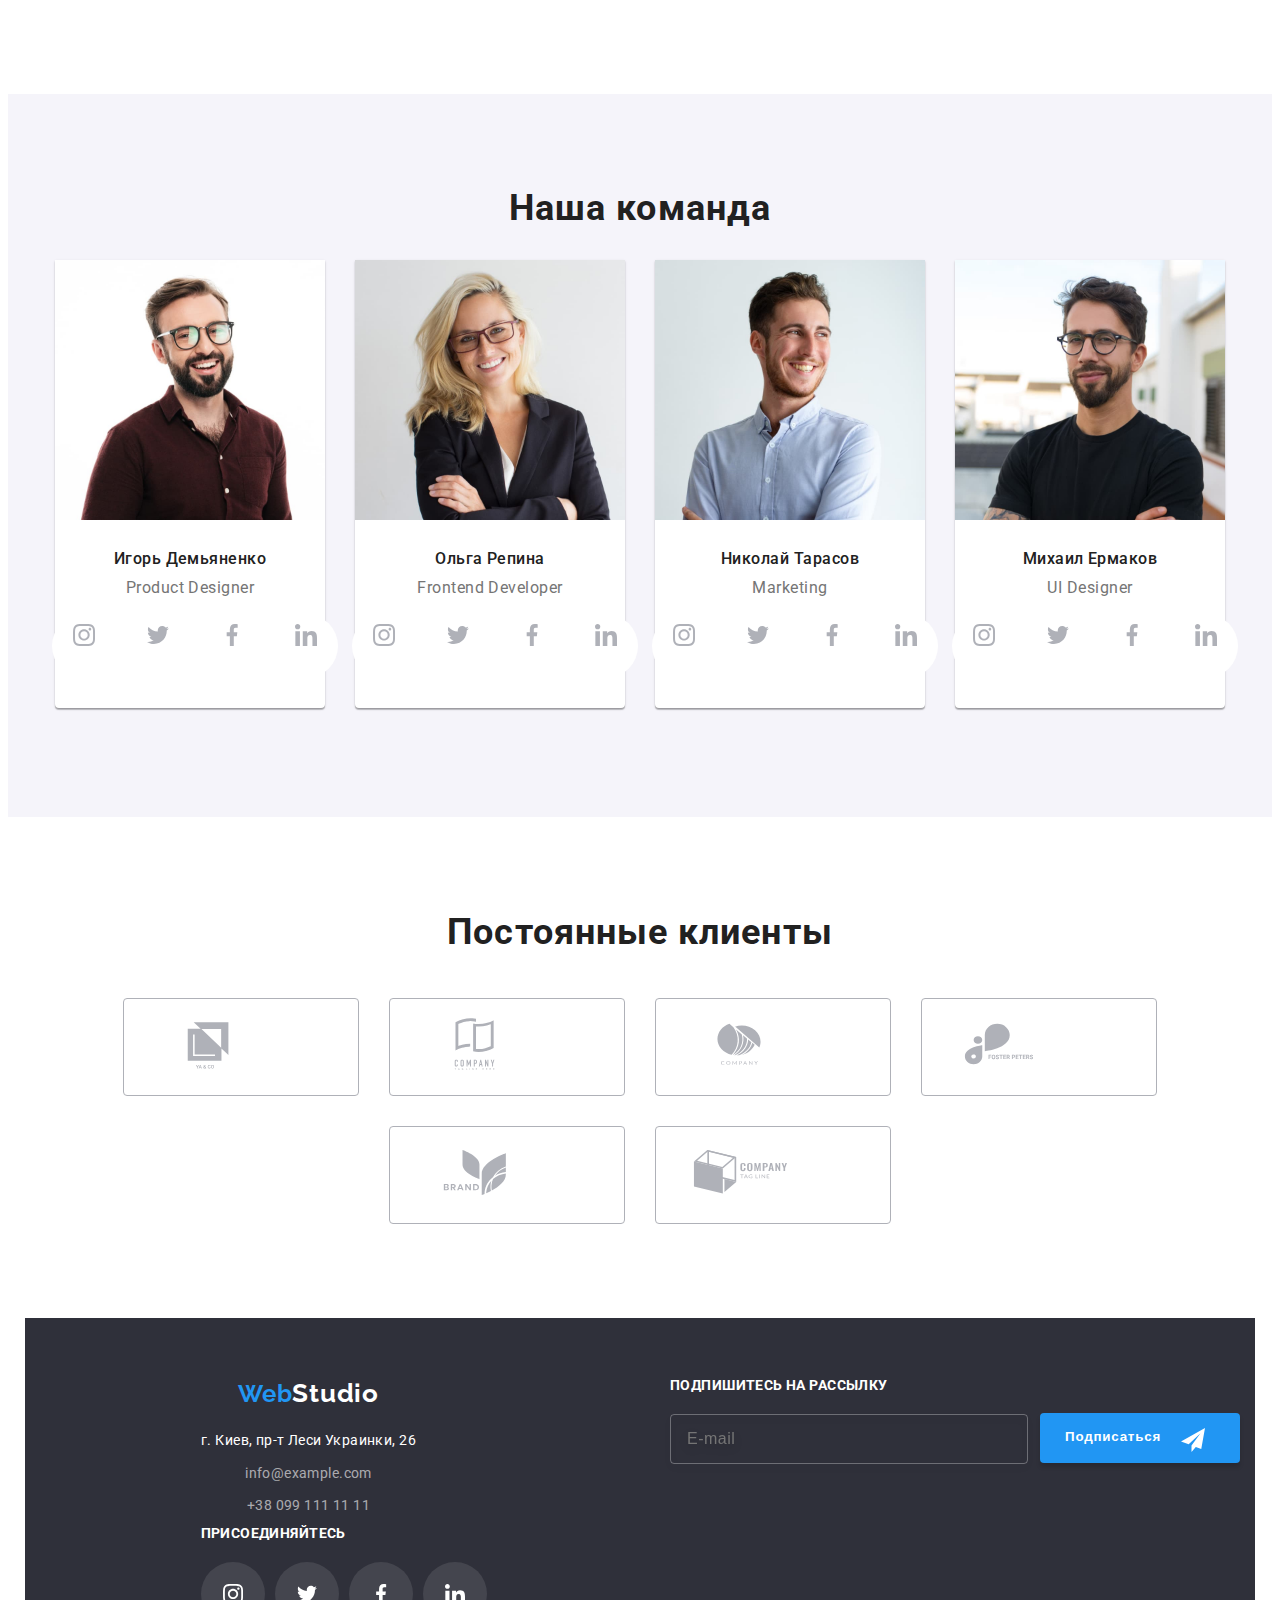
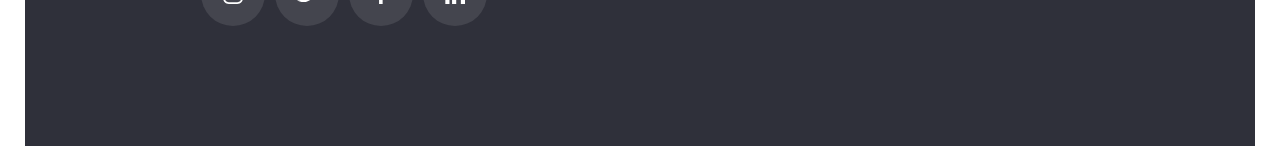
==== commit f59ce7d8: "hw-08-images" ====
--- a/index.html
+++ b/index.html
@@ -15,7 +15,7 @@
 </head>
 <body>
      <!------------ШАПКА------------->
-    <!-- <header class="header"> 
+    <header class="header"> 
         <div class="container header__container">
         <nav class="header-nav">
             <a class="link header__logo animate__animated animate__pulse" href="/"><span class="logo__special">Web</span>Studio</a>
@@ -29,9 +29,9 @@
                 <li class="link adres-list__item"> <a class="link header-contact adres-list__link" href="mailto:info@devstudio.com" target="_blank" rel= "noopener noreferrer"> <svg class="adres-list__icon" width="16" height="12" ><use href="./images/icons.svg#icon-envelope-hover"></use></svg>info@devstudio.com</a></li> 
                 <li class="link adres-list__item"><a class="link header-contact adres-list__link"  href="tel:+380961111111" target="_blank" rel= "noopener noreferrer" > <svg class="adres-list__icon" width="10" height="16" ><use href="./images/icons.svg#icon-smartphone"></use></svg>+38 096 111 11 11</a></li> 
             </ul>   
-        </div>  -->
+        </div> 
          <!-------------------mob-menu-------------->
-        <!-- <div class="header-menu" >
+        <div class="header-menu" >
             <button type="button" class="header-menu__btn-open" data-menu-open> <svg class="header-menu__icon" width="40" height="40"><use href="./images/icons.svg#icon-header-menu"></use></svg> </button>
         </div>
         <div class="mob-menu is-hidden" data-menu>
@@ -58,7 +58,7 @@
             </ul>
         </div>
         </div>
-    </header> -->
+    </header>
     <!-------- ОСНОВНОЙ КОНТЕНТ ----------->
     <main>
         <section class="hero"> 
@@ -67,7 +67,7 @@
             <button type="button" class="hero__btn" data-modal-open><span class=" hero__btn-item">Заказать услуги</span></button>
             </div>
         </section>
-    <!-- <section class="about">
+    <section class="about">
         <div class="container">
         <h2 class="about__title-hidden">Особенности</h2>
         <ul class="list about-list">
@@ -101,8 +101,8 @@
             </li>
         </ul>
     </div>
-    </section> -->
-    <!-- <section class="make">
+    </section>
+    <section class="make">
         <div class="container make-container">
         <h2 class="make__title">Чем мы занимаемся</h2>
         <ul class="list make-list">
@@ -120,8 +120,8 @@
                 <p class="make-list__text">Дизайнерские решения</p></div></li>
         </ul>
             </div>
-    </section> -->
-    <!-- <section class="team">
+    </section>
+    <section class="team">
         <div class="container">
         <h2 class="team__title">Наша команда</h2>
         <ul class="list team-list">
@@ -179,8 +179,8 @@
             </li>
         </ul>
         </div>
-    </section> -->
-    <!-- <section class="clients-box">
+    </section>
+    <section class="clients-box">
         <div class="container">
             <h2 class="clients-box__titel">Постоянные клиенты</h2>
             <ul class="list clients">
@@ -191,10 +191,10 @@
                 <li class="clients__item"> <a href="" class="clients__link"><svg class="clients__icon" width="106" height="60"><use href="./images/icons.svg#icon-Logo-5"></use> </svg></a></li>
                 <li class="clients__item"> <a href="" class="clients__link"><svg class="clients__icon" width="106" height="60"><use href="./images/icons.svg#icon-Logo-6"></use> </svg></a></li>
         </div>
-    </section> -->
+    </section>
 </main>
 <!-------------footer------------->
- <!-- <footer class="footer container">
+<footer class="footer container">
     <div class="footer-container">
         <div class="footer-box">
         <div class="contact-social">
@@ -228,7 +228,7 @@
         </div>
     </address>
     </div>
-</footer> -->
+</footer>
 <!------------------backdrop-------------->
 <div class="backdrop is-hidden" data-modal>
     <div class="modal">
@@ -259,7 +259,7 @@
              <label for="user-comment" class="form-lebel">Комментарий</label>
              <textarea name="user-comment" id="user-comment" class="form-comment" placeholder="Введите текст"></textarea>
             <div class="form-field">
-                <input class="policy-chek about-title-hidden" type="checkbox" name="policy" id="policy">
+                <input class="policy-chek about__title-hidden" type="checkbox" name="policy" id="policy">
                 <label for="policy" class="chek-text">Соглашаюсь с рассылкой и принимаю<a href="" class="chek-text-link">Условия договора</a></label>
             </div>
             <button type="submit" class="btn-form">Отправить</button>
--- a/css/main.min.css
+++ b/css/main.min.css
@@ -1,2 +1,2 @@
-:root{--ferst-btn-color:#212121;--accent-color:#2196F3;--header-color:#757575}body{font-family:"Roboto", sans-serif;background-color:#FFFFFF;color:#757575}.container{width:100%;max-width:100%;padding-left:15px;padding-right:15px;margin:0 auto}@media screen and (min-width: 480px){.container{width:480px}}@media screen and (min-width: 768px){.container{width:768px}}@media screen and (min-width: 1200px){.container{width:1200px}}p,h1,h2,h3,h4,h5,h5,h6{margin:0}ul{margin:0;padding:0}button{cursor:pointer}img{display:block;max-width:100%;height:auto}.list{list-style:none}.link{text-decoration:none}.header{display:flex;position:relative;width:100%}@media screen and (min-width: 1200px){.header{padding-top:24px;padding-bottom:25px}}.header__container{display:flex;align-items:center}.header-nav{display:flex;align-items:center}.site-list{display:none}@media screen and (min-width: 768px){.site-list{display:flex}}.site-list__link{font-weight:500;font-size:14px;line-height:1.14;letter-spacing:0.02em;color:var(--ferst-btn-color);margin-right:50px;transition:color 250ms cubic-bezier(0.4, 0, 0.2, 1)}.adres-list{display:none}@media screen and (min-width: 768px){.adres-list{display:flex;flex-wrap:wrap}}@media screen and (min-width: 768px) and (min-width: 1200px){.adres-list{margin-left:auto}}@media screen and (min-width: 768px){.adres-list__item{margin:5px}}.current-studio{position:relative}.current-studio::before{content:"";width:100%;height:4px;background:#2196F3;border-radius:2px;position:absolute;left:0;bottom:-19px}@media screen and (min-width: 1200px){.current-studio::before{bottom:-31px}}.current-portfolio{position:relative}.current-portfolio::after{content:"";width:100%;height:4px;background:#2196F3;border-radius:2px;position:absolute;left:0;bottom:-32px}.header-contact{color:var(--header-color);font-size:14px;font-weight:500;transition:color 250ms cubic-bezier(0.4, 0, 0.2, 1)}.header-list :hover,.header-list :focus{color:var(--accent-color)}.adres-list__link{fill:var(--header-color);align-items:center;justify-content:center;transition:fill 250ms cubic-bezier(0.4, 0, 0.2, 1)}.adres-list :hover .adres-list__link,.adres-list :focus .adres-list__link{fill:var(--accent-color)}.adres-list :hover .adres-list__link :hover.header-contact,.adres-list :hover .adres-list__link :focus.header-contact,.adres-list :focus .adres-list__link :hover.header-contact,.adres-list :focus .adres-list__link :focus.header-contact{color:var(--accent-color)}.adres-list__icon{margin-right:10px}.adres-list :hover,.adres-list :focus{color:var(--accent-color)}.header-portfolio{border-bottom:1px solid #ECECEC}@media screen and (min-width: 768px){.header-menu{display:none}}.header-menu__btn-open{margin-right:15px;margin-top:5px;padding:0;align-items:center;justify-content:center;background-color:transparent;border:none;transition:250ms cubic-bezier(0.4, 0, 0.2, 1)}.mob-menu{position:fixed;background-color:#fff;top:0;left:0;width:100vw;height:100vh;z-index:1;padding-top:40px;padding-left:40px;height:100%;display:flex;flex-direction:column;justify-content:space-between;transition:250ms cubic-bezier(0.4, 0, 0.2, 1)}.mob-menu.is-hidden{transform:translate(100%, -100%)}.mob-menu__button-close{align-items:center;justify-content:center;background-color:transparent;position:absolute;right:25px;top:21px;border:none;transition:250ms cubic-bezier(0.4, 0, 0.2, 1)}.mob-menu__button-close :hover,.mob-menu__button-close:focus{fill:var(--accent-color)}.mob-menu__icon{transition:fill 250ms cubic-bezier(0.4, 0, 0.2, 1)}.mob-menu__list{margin-top:32px}.mob-menu__item{margin-bottom:35px}.mob-menu__link{font-style:normal;font-weight:500;font-size:40px;line-height:1.17;letter-spacing:0.02em;color:#212121;transition:color 250ms cubic-bezier(0.4, 0, 0.2, 1)}.mob-menu__item :hover,.mob-menu__item :focus{color:var(--accent-color)}.mob-adres-list__item{margin-bottom:32px}.mob-adres-list__tel{font-style:normal;font-weight:500;font-size:34px;line-height:1.17;letter-spacing:0.02em;color:#2196F3}.mob-adres-list__email{font-family:Roboto;font-style:normal;font-weight:500;font-size:24px;line-height:28px;letter-spacing:0.02em;color:#757575}.mob-contact-list{display:flex;margin-bottom:48px}.mob-contact-list__item:not(:last-child){border-right:1px solid rgba(33,33,33,0.2);padding-right:10px}.mob-contact-list__item:not(:first-child){padding-left:10px}.mob-contact-list__link{font-style:normal;font-weight:500;font-size:18px;line-height:1.22;letter-spacing:0.02em;color:#2196F3}.hero{padding-top:195px;padding-bottom:205px;max-width:1600px;background:#2F303A;display:flex;text-align:center;background-image:linear-gradient(rgba(47,48,58,0.4), rgba(47,48,58,0.4)),url(../images/hero-bgr.jpg);background-repeat:no-repeat;background-position:center;background-size:cover;margin-bottom:60px}@media screen and (min-width: 1200px){.hero{margin-bottom:94px}}.hero__title{font-weight:900;font-size:26px;line-height:1.62;text-align:center;letter-spacing:0.06em;text-transform:uppercase;color:#FFFFFF;margin-bottom:30px}@media screen and (min-width: 1200px){.hero__title{font-size:44px;line-height:1.36}}.hero__btn{color:#FFFFFF;background-color:var(--accent-color);font-weight:bold;font-size:16px;line-height:1.87;letter-spacing:0.06em;border:none;box-shadow:0px 4px 4px rgba(0,0,0,0.15);border-radius:4px;padding:10px 32px;transition:color 250ms cubic-bezier(0.4, 0, 0.2, 1)}.hero__btn:focus,.hero__btn:hover{color:#188CE8}.header__logo{font-family:"Raleway";font-style:normal;font-weight:bold;font-size:24px;line-height:1.16;letter-spacing:0.03em;color:#000000;margin-right:88px}@media screen and (min-width: 1200px){.header__logo{margin-right:93px}}.logo__special{font-family:"Raleway";font-style:normal;font-weight:bold;font-size:24px;line-height:1.16;letter-spacing:0.03em;color:var(--accent-color)}.footer-logo{font-family:Raleway;font-style:normal;font-weight:bold;font-size:26px;line-height:1.19;letter-spacing:0.03em;color:#FFFFFF;margin-bottom:20px}.about{padding-bottom:30px}.about__title-hidden{position:absolute;white-space:nowrap;width:1px;height:1px;overflow:hidden;border:0;padding:0;clip:rect(0 0 0 0);clip-path:inset(50%);margin:-1px}.about-list{margin-bottom:30px}.about-list__item{margin-bottom:30px}@media screen and (min-width: 768px){.about-list{display:flex;flex-wrap:wrap}.about-list__item{width:calc(100% / 2 - 30px);margin:15px}}@media screen and (min-width: 1200px){.about-list__item{width:calc(100% / 4 - 30px)}}.about-list__container{width:100%;height:120px;left:815px;top:774px;background:#F5F4FA;border-radius:4px;margin-bottom:30px;text-align:center;padding:25px 100px}.about-list__title{font-weight:bold;font-size:14px;line-height:1.14;letter-spacing:0.03em;text-transform:uppercase;color:var(--ferst-btn-color);margin-bottom:10px;text-align:center}@media screen and (min-width: 768px){.about-list__title{text-align:left}}.about-list__text{font-weight:normal;font-size:14px;line-height:1.71;letter-spacing:0.03em;color:var(--header-color)}.make-container{display:none}@media screen and (min-width: 1200px){.make-container{display:block;padding-bottom:94px}}.make__title{font-weight:bold;font-size:36px;line-height:1.16;letter-spacing:0.03em;color:var(--ferst-btn-color);padding-bottom:50px;text-align:center}.make-list{display:flex}.make-list__image{margin:-15px;margin-bottom:-30px}.make-list__image{width:calc(100% / 3 - 30px);margin:15px;margin-bottom:30px}.make-list__animation{position:relative}.make-list__text{position:absolute;bottom:0;left:0;background:rgba(47,48,58,0.8);color:#FFFFFF;font-style:normal;font-weight:bold;font-size:14px;line-height:1.14;text-align:center;letter-spacing:0.03em;text-transform:uppercase;width:100%;height:70px;padding:27px}.team{background-color:#F5F4FA;padding-bottom:60px;padding-top:60px}@media screen and (min-width: 1200px){.team{padding-bottom:94px;padding-top:94px}}.team__title{font-weight:bold;font-size:28px;line-height:1.18;letter-spacing:0.03em;color:var(--ferst-btn-color);text-align:center}@media screen and (min-width: 768px){.team__title{margin-bottom:15px}}@media screen and (min-width: 1200px){.team__title{font-size:36px;line-height:1.16}}@media screen and (min-width: 768px){.team-list{display:flex;flex-wrap:wrap}}.team-list__imege{width:100%}.team-list__item{margin:30px 0;text-align:center;background-color:#fff;box-shadow:0px 1px 3px rgba(0,0,0,0.12),0px 1px 1px rgba(0,0,0,0.14),0px 2px 1px rgba(0,0,0,0.2);border-radius:0px 0px 4px 4px}@media screen and (min-width: 768px){.team-list__item{width:calc(100% / 2 - 30px);margin:15px}}@media screen and (min-width: 1200px){.team-list__item{width:calc(100% / 4 - 30px)}}.team-list__box{padding:30px 0}.team-list__subtitle{font-weight:500;font-size:16px;line-height:1.18;letter-spacing:0.03em;color:var(--ferst-btn-color);margin-bottom:10px}.team-list__text{font-weight:normal;font-size:16px;line-height:1.18;letter-spacing:0.03em;color:var(--header-color);margin-bottom:16px}.team-contact-list{display:flex;justify-content:center}.team-contact-list__item{margin-left:10px}.team-contact-list__item :hover,.team-contact-list__item:focus{background-color:#2196F3}.team-contact-list__link{width:44px;height:44px;display:block;justify-content:center;align-items:center;border-radius:50%;background-color:#FFFFFF;padding:10px;transition:background-color 250ms cubic-bezier(0.4, 0, 0.2, 1)}.team-contact-list__icon{fill:#AFB1B8;transition:fill 250ms cubic-bezier(0.4, 0, 0.2, 1)}.team-contact-list__item:hover .team-contact-list__icon,.team-contact-list__item:focus .team-contact-list__icon{fill:#FFFFFF}.clients-box{padding-bottom:45px;padding-top:60px}@media screen and (min-width: 1200px){.clients-box{padding-bottom:79px;padding-top:94px}}.clients-box__titel{font-style:normal;font-weight:bold;font-size:28px;line-height:1.17;text-align:center;letter-spacing:0.03em;color:#212121;margin-bottom:30px}@media screen and (min-width: 1200px){.clients-box__titel{font-size:36px;line-height:1.17}}.clients{display:flex;flex-wrap:wrap}@media screen and (min-width: 1200px){.clients{justify-content:center;align-items:center}}.clients__item{width:calc(100% / 2 - 30px);padding:16px 52px;border:1px solid;border-color:#AFB1B8;border-radius:4px;margin:15px;transition:border-color 250ms cubic-bezier(0.4, 0, 0.2, 1)}@media screen and (min-width: 768px){.clients__item{width:calc(100% / 3 - 30px);padding:16px 60px}}@media screen and (min-width: 1200px){.clients__item{width:calc(100% / 6 - 30px);padding:16px 32px}}.clients__item:hover,.clients__item:focus{border-color:#2196F3}.clients__icon{fill:#AFB1B8;transition:fill 250ms cubic-bezier(0.4, 0, 0.2, 1)}.clients__icon:hover,.clients__icon:focus{fill:#2196F3}.clients :hover .clients__icon,.clients :focus .clients__icon{fill:#2196F3}.footer{background:#2F303A;padding-top:60px;padding-bottom:60px}@media screen and (min-width: 1200px){.footer-container{display:flex;justify-content:center}}@media screen and (min-width: 768px){.footer-box{display:flex;justify-content:space-evenly;flex-wrap:wrap}}.contact-social{text-align:center;margin-bottom:52px}@media screen and (min-width: 1200px){.contact-social{margin-bottom:0}}.footer__logo{font-family:Raleway;font-style:normal;font-weight:bold;font-size:24px;line-height:1.17;letter-spacing:0.03em;color:#FFFFFF}@media screen and (min-width: 1200px){.footer__logo{font-size:26px;line-height:1.19}}.footer-connection{margin-top:20px}.footer-connection__list{margin-bottom:8px}@media screen and (min-width: 1200px){.footer-connection__list{margin-top:9px}}.footer-connection__map{font-style:normal;font-weight:normal;font-size:14px;line-height:1.71;letter-spacing:0.03em;color:#FFFFFF;margin-bottom:9px;transition:color 250ms cubic-bezier(0.4, 0, 0.2, 1)}.footer-address :hover,.footer-address :focus{color:var(--accent-color)}@media screen and (min-width: 1200px){.footer-contact{padding-left:70px}}.footer__title{font-style:normal;font-weight:bold;font-size:14px;line-height:1.14;letter-spacing:0.03em;text-transform:uppercase;text-align:center;color:#FFFFFF;margin-bottom:20px}@media screen and (min-width: 1200px){.footer__title{text-align:justify}}.footer-connection__item{font-style:normal;font-weight:normal;font-size:14px;line-height:1.71;letter-spacing:0.03em;color:rgba(255,255,255,0.6);margin-bottom:9px;transition:color 250ms cubic-bezier(0.4, 0, 0.2, 1)}.footer-contact-list{display:flex;justify-content:center;align-items:center;list-style:none;padding:0px;margin-bottom:60px}.footer-contact-list__item+.footer-contact-list__item{margin-left:10px}.footer-contact-list__link{width:44px;height:44px;display:flex;justify-content:center;align-items:center;border-radius:50%;background:rgba(255,255,255,0.1);padding:10px;transition:background-color 250ms cubic-bezier(0.4, 0, 0.2, 1)}.footer-contact-list__item :hover,.footer-contact-list__item :focus{background-color:#2196F3}.footer-contact-list__icons{fill:#FFFFFF}.footer-input{padding:0 0 20px 0;text-align:center}@media screen and (min-width: 1200px){.footer-input{padding:0;padding-left:93px}}.footer-input__email{width:420px;height:50px;border:1px solid rgba(255,255,255,0.3);box-sizing:border-box;filter:drop-shadow(0px 4px 4px rgba(0,0,0,0.15));border-radius:4px;background-color:transparent;font-style:normal;font-weight:normal;font-size:16px;line-height:1.25;align-items:center;letter-spacing:0.03em;color:rgba(255,255,255,0.6);padding-left:16px;cursor:pointer}@media screen and (min-width: 1200px){.footer-input__email{width:358px}}.footer-box-btn{position:relative;display:flex;flex-wrap:wrap;justify-content:center}@media screen and (min-width: 1200px){.footer-box-btn{padding-left:12px;padding-top:35px}}.footer-box-btn__button{border:none;width:200px;height:50px;background:#2196F3;box-shadow:0px 4px 4px rgba(0,0,0,0.15);border-radius:4px;font-style:normal;font-weight:bold;line-height:1.84;letter-spacing:0.06em;color:#FFFFFF;padding-right:60px}.footer-box-btn__icon{position:absolute;top:13px;right:135px}@media screen and (min-width: 768px){.footer-box-btn__icon{right:295px}}@media screen and (min-width: 1200px){.footer-box-btn__icon{left:153px;top:50px}}.menu{padding-top:60px;padding-bottom:25px}@media screen and (min-width: 768px){.menu{padding-bottom:15px}}@media screen and (min-width: 1200px){.menu{padding-top:94px;padding-bottom:35px}}.menu-list{display:flex;flex-wrap:wrap}@media screen and (min-width: 768px){.menu-list{justify-content:center}}.menu-item{margin-right:8px;margin-bottom:15px}@media screen and (min-width: 768px){.menu-item{margin-bottom:0}}.menu-btn{font-weight:500;font-size:16px;line-height:1.26;letter-spacing:0.03em;color:var(--ferst-btn-color);background-color:#F5F4FA;border:none;padding-top:6px;padding-bottom:6px;padding-left:22px;padding-right:22px;border-radius:4px;transition:color 250ms cubic-bezier(0.4, 0, 0.2, 1);transition:background-color 250ms cubic-bezier(0.4, 0, 0.2, 1)}.menu-btn:hover,.menu-btn:focus{color:#FFFFFF;background-color:#2196F3}.content-list{padding-bottom:40px}@media screen and (min-width: 768px){.content-list{display:flex;flex-wrap:wrap}}@media screen and (min-width: 768px) and (min-width: 1200px){.content-list{justify-content:center;padding-bottom:79px}}.content-item{margin-bottom:30px;border:1px solid #EEEEEE;transition:box-shadow 250ms cubic-bezier(0.4, 0, 0.2, 1)}.content-item:hover,.content-item:focus{box-shadow:0px 1px 1px rgba(0,0,0,0.12),0px 4px 4px rgba(0,0,0,0.06),1px 4px 6px rgba(0,0,0,0.16)}@media screen and (min-width: 768px){.content-item{margin:-15px;margin-bottom:-30px;margin-left:0px;margin-right:30px}.content-item{width:calc(100% / 2 - 30px);margin:15px}}@media screen and (min-width: 768px) and (min-width: 1200px){.content-item{width:calc(100% / 3 - 30px)}}.content-animation{position:relative;overflow:hidden}.content-imege{width:100%;margin-bottom:20px}.content-animation-text{position:absolute;top:0;left:0;height:100%;font-style:normal;font-weight:normal;font-size:18px;line-height:1.56;letter-spacing:0.03em;color:#FFFFFF;text-align:center;padding:40px;transform:translateY(100%);transition:transform 250ms cubic-bezier(0.4, 0, 0.2, 1)}.content-item:hover .content-animation-text{transform:translateY(0)}.contener-box{padding:0 24px 20px 24px}.content-subtitle{font-weight:bold;font-size:18px;line-height:2.00;letter-spacing:0.06em;color:var(--ferst-btn-color);margin-bottom:4px}.content-text{font-weight:normal;font-size:16px;line-height:1.83;letter-spacing:0.03em;color:var(--header-color)}.backdrop{position:fixed;top:0;width:100vw;height:100vh;background:rgba(0,0,0,0.2);transition:opacity 250ms, visibility 250ms}.is-hidden{opacity:0;pointer-events:none;visibility:hidden}.modal{min-height:581px;width:528px;background:#FFFFFF;box-shadow:0px 1px 3px rgba(0,0,0,0.12),0px 1px 1px rgba(0,0,0,0.14),0px 2px 1px rgba(0,0,0,0.2);border-radius:4px;position:absolute;top:50%;left:50%;transform:translate(-50%, -50%) rotate(0deg);transition:transform 250ms;padding:40px}.backdrop.is-hidden .modal{transform:rotate(45deg)}.modal-icon-button{width:11px;height:11px;display:flex;align-items:center;justify-content:center;background-color:transparent;position:absolute;top:8px;right:8px;border:none}.modal-icon{width:30px;height:30px;display:flex;align-items:center;justify-content:center;background-color:transparent;position:absolute;top:8px;right:8px;background:#FFFFFF;border:1px solid rgba(0,0,0,0.1);border-radius:50%;box-sizing:border-box}.modal-title{font-style:normal;font-weight:bold;font-size:20px;line-height:1.15;text-align:center;letter-spacing:0.03em;color:#212121;margin-bottom:30px}.input-wrap{position:relative}.input-icon{position:absolute;left:14px;top:13px;fill:var(--ferst-btn-color);transition:fill 250ms}.form-lebel{font-style:normal;font-weight:normal;font-size:12px;line-height:1.16;letter-spacing:0.01em;color:#757575}.form-input{width:100%;height:40px;border:1px solid rgba(33,33,33,0.2);box-sizing:border-box;border-radius:4px;margin-bottom:10px;outline:none;cursor:pointer;padding-left:42px;transition:border-color 250ms}.form-input:hover{border-color:var(--accent-color)}.form-input:hover+.input-icon{fill:var(--accent-color)}.form-comment{width:100%;height:120px;border:1px solid rgba(33,33,33,0.2);box-sizing:border-box;border-radius:4px;padding:12px 16px;outline:none;resize:none;cursor:pointer}.form-comment:hover{border-color:var(--accent-color)}.form-comment::placeholder{font-style:normal;font-weight:normal;font-size:12px;line-height:1.16;letter-spacing:0.01em;color:rgba(117,117,117,0.5)}.form-field{padding-top:20px;padding-bottom:30px}.chek-text{font-style:normal;font-weight:normal;font-size:14px;line-height:1.71;letter-spacing:0.03em;color:#757575;display:flex;align-items:center}.chek-text::before{content:"";width:16px;height:15px;border:2px solid #212121;border-radius:3px;margin-right:8px;margin-left:12px}.policy-chek:checked+.chek-text::before{border:none;background-image:url(../images/icon-check.svg);background-repeat:no-repeat;background-position:center;background-size:cover}.chek-text-link{color:var(--accent-color);padding-left:5px}.btn-form{border:none;width:200px;height:50px;background:#2196F3;box-shadow:0px 4px 4px rgba(0,0,0,0.15);border-radius:4px;font-style:normal;font-weight:bold;font-size:16px;line-height:1.87;align-items:center;text-align:center;letter-spacing:0.06em;color:#FFFFFF;margin-left:120px}
+:root{--ferst-btn-color:#212121;--accent-color:#2196F3;--header-color:#757575}body{font-family:"Roboto", sans-serif;background-color:#FFFFFF;color:#757575}.container{width:100%;max-width:100%;padding-left:15px;padding-right:15px;margin:0 auto}@media screen and (min-width: 480px){.container{width:480px}}@media screen and (min-width: 768px){.container{width:768px}}@media screen and (min-width: 1200px){.container{width:1200px}}p,h1,h2,h3,h4,h5,h5,h6{margin:0}ul{margin:0;padding:0}button{cursor:pointer}img{display:block;max-width:100%;height:auto}.list{list-style:none}.link{text-decoration:none}.header{display:flex;position:relative;width:100%;height:60px}@media screen and (min-width: 768px){.header{height:80px}}.header__container{display:flex;align-items:center}.header-nav{display:flex;align-items:center}.site-list{display:none}@media screen and (min-width: 768px){.site-list{display:flex}}.site-list__link{font-weight:500;font-size:14px;line-height:1.14;letter-spacing:0.02em;color:var(--ferst-btn-color);margin-right:50px;transition:color 250ms cubic-bezier(0.4, 0, 0.2, 1)}.adres-list{display:none}@media screen and (min-width: 768px){.adres-list{display:flex;flex-wrap:wrap}}@media screen and (min-width: 768px) and (min-width: 1200px){.adres-list{margin-left:auto}}@media screen and (min-width: 768px){.adres-list__item{margin:5px}}.current-studio{position:relative}.current-studio::before{content:"";width:100%;height:4px;background:#2196F3;border-radius:2px;position:absolute;left:0}@media screen and (min-width: 768px){.current-studio::before{bottom:-30px}}.current-portfolio{position:relative}.current-portfolio::after{content:"";width:100%;height:4px;background:#2196F3;border-radius:2px;position:absolute;left:0;bottom:-32px}.header-contact{color:var(--header-color);font-size:14px;font-weight:500;transition:color 250ms cubic-bezier(0.4, 0, 0.2, 1)}.header-list :hover,.header-list :focus{color:var(--accent-color)}.adres-list__link{fill:var(--header-color);align-items:center;justify-content:center;transition:fill 250ms cubic-bezier(0.4, 0, 0.2, 1)}.adres-list :hover .adres-list__link,.adres-list :focus .adres-list__link{fill:var(--accent-color)}.adres-list :hover .adres-list__link :hover.header-contact,.adres-list :hover .adres-list__link :focus.header-contact,.adres-list :focus .adres-list__link :hover.header-contact,.adres-list :focus .adres-list__link :focus.header-contact{color:var(--accent-color)}.adres-list__icon{margin-right:10px}.adres-list :hover,.adres-list :focus{color:var(--accent-color)}.header-portfolio{border-bottom:1px solid #ECECEC}@media screen and (min-width: 768px){.header-menu{display:none}}.header-menu__btn-open{margin:10px 15px 0 0;padding:0;align-items:center;justify-content:center;background-color:transparent;border:none;transition:250ms cubic-bezier(0.4, 0, 0.2, 1)}.mob-menu{position:fixed;background-color:#fff;top:0;left:0;width:100vw;height:100vh;z-index:1;padding-top:40px;padding-left:40px;height:100%;display:flex;flex-direction:column;justify-content:space-between;transition:250ms cubic-bezier(0.4, 0, 0.2, 1)}.mob-menu.is-hidden{transform:translate(100%, -100%)}.mob-menu__button-close{align-items:center;justify-content:center;background-color:transparent;position:absolute;right:25px;top:21px;border:none;transition:250ms cubic-bezier(0.4, 0, 0.2, 1)}.mob-menu__button-close :hover,.mob-menu__button-close:focus{fill:var(--accent-color)}.mob-menu__icon{transition:fill 250ms cubic-bezier(0.4, 0, 0.2, 1)}.mob-menu__list{margin-top:32px}.mob-menu__item{margin-bottom:35px}.mob-menu__link{font-style:normal;font-weight:500;font-size:40px;line-height:1.17;letter-spacing:0.02em;color:#212121;transition:color 250ms cubic-bezier(0.4, 0, 0.2, 1)}.mob-menu__item :hover,.mob-menu__item :focus{color:var(--accent-color)}.mob-adres-list__item{margin-bottom:32px}.mob-adres-list__tel{font-style:normal;font-weight:500;font-size:34px;line-height:1.17;letter-spacing:0.02em;color:#2196F3}.mob-adres-list__email{font-family:Roboto;font-style:normal;font-weight:500;font-size:24px;line-height:28px;letter-spacing:0.02em;color:#757575}.mob-contact-list{display:flex;margin-bottom:48px}.mob-contact-list__item:not(:last-child){border-right:1px solid rgba(33,33,33,0.2);padding-right:10px}.mob-contact-list__item:not(:first-child){padding-left:10px}.mob-contact-list__link{font-style:normal;font-weight:500;font-size:18px;line-height:1.22;letter-spacing:0.02em;color:#2196F3}.hero{padding-top:195px;padding-bottom:205px;max-width:1600px;background:#2F303A;display:flex;text-align:center;background-image:linear-gradient(rgba(47,48,58,0.4), rgba(47,48,58,0.4)),url(../images/hero-bgr.jpg);background-repeat:no-repeat;background-position:center;background-size:cover;margin-bottom:60px}@media screen and (min-width: 1200px){.hero{margin-bottom:94px}}.hero__title{font-weight:900;font-size:26px;line-height:1.62;text-align:center;letter-spacing:0.06em;text-transform:uppercase;color:#FFFFFF;margin-bottom:30px}@media screen and (min-width: 1200px){.hero__title{font-size:44px;line-height:1.36}}.hero__btn{color:#FFFFFF;background-color:var(--accent-color);font-weight:bold;font-size:16px;line-height:1.87;letter-spacing:0.06em;border:none;box-shadow:0px 4px 4px rgba(0,0,0,0.15);border-radius:4px;padding:10px 32px;transition:color 250ms cubic-bezier(0.4, 0, 0.2, 1)}.hero__btn:focus,.hero__btn:hover{color:#188CE8}.header__logo{font-family:"Raleway";font-style:normal;font-weight:bold;font-size:24px;line-height:1.16;letter-spacing:0.03em;color:#000000;margin-right:88px}@media screen and (min-width: 1200px){.header__logo{margin-right:93px}}.logo__special{font-family:"Raleway";font-style:normal;font-weight:bold;font-size:24px;line-height:1.16;letter-spacing:0.03em;color:var(--accent-color)}.footer-logo{font-family:Raleway;font-style:normal;font-weight:bold;font-size:26px;line-height:1.19;letter-spacing:0.03em;color:#FFFFFF;margin-bottom:20px}.about{padding-bottom:30px}.about__title-hidden{position:absolute;white-space:nowrap;width:1px;height:1px;overflow:hidden;border:0;padding:0;clip:rect(0 0 0 0);clip-path:inset(50%);margin:-1px}.about-list{margin-bottom:30px}.about-list__item{margin-bottom:30px}@media screen and (min-width: 768px){.about-list{display:flex;flex-wrap:wrap}.about-list__item{width:calc(100% / 2 - 30px);margin:15px}}@media screen and (min-width: 1200px){.about-list__item{width:calc(100% / 4 - 30px)}}.about-list__container{width:100%;height:120px;left:815px;top:774px;background:#F5F4FA;border-radius:4px;margin-bottom:30px;text-align:center;padding:25px 100px}.about-list__title{font-weight:bold;font-size:14px;line-height:1.14;letter-spacing:0.03em;text-transform:uppercase;color:var(--ferst-btn-color);margin-bottom:10px;text-align:center}@media screen and (min-width: 768px){.about-list__title{text-align:left}}.about-list__text{font-weight:normal;font-size:14px;line-height:1.71;letter-spacing:0.03em;color:var(--header-color)}.make-container{display:none}@media screen and (min-width: 1200px){.make-container{display:block;padding-bottom:94px}}.make__title{font-weight:bold;font-size:36px;line-height:1.16;letter-spacing:0.03em;color:var(--ferst-btn-color);padding-bottom:50px;text-align:center}.make-list{display:flex}.make-list__image{margin:-15px;margin-bottom:-30px}.make-list__image{width:calc(100% / 3 - 30px);margin:15px;margin-bottom:30px}.make-list__animation{position:relative}.make-list__text{position:absolute;bottom:0;left:0;background:rgba(47,48,58,0.8);color:#FFFFFF;font-style:normal;font-weight:bold;font-size:14px;line-height:1.14;text-align:center;letter-spacing:0.03em;text-transform:uppercase;width:100%;height:70px;padding:27px}.team{background-color:#F5F4FA;padding-bottom:60px;padding-top:60px}@media screen and (min-width: 1200px){.team{padding-bottom:94px;padding-top:94px}}.team__title{font-weight:bold;font-size:28px;line-height:1.18;letter-spacing:0.03em;color:var(--ferst-btn-color);text-align:center}@media screen and (min-width: 768px){.team__title{margin-bottom:15px}}@media screen and (min-width: 1200px){.team__title{font-size:36px;line-height:1.16}}@media screen and (min-width: 768px){.team-list{display:flex;flex-wrap:wrap}}.team-list__imege{width:100%}.team-list__item{margin:30px 0;text-align:center;background-color:#fff;box-shadow:0px 1px 3px rgba(0,0,0,0.12),0px 1px 1px rgba(0,0,0,0.14),0px 2px 1px rgba(0,0,0,0.2);border-radius:0px 0px 4px 4px}@media screen and (min-width: 768px){.team-list__item{width:calc(100% / 2 - 30px);margin:15px}}@media screen and (min-width: 1200px){.team-list__item{width:calc(100% / 4 - 30px)}}.team-list__box{padding:30px 0}.team-list__subtitle{font-weight:500;font-size:16px;line-height:1.18;letter-spacing:0.03em;color:var(--ferst-btn-color);margin-bottom:10px}.team-list__text{font-weight:normal;font-size:16px;line-height:1.18;letter-spacing:0.03em;color:var(--header-color);margin-bottom:16px}.team-contact-list{display:flex;justify-content:center}.team-contact-list__item{margin-left:10px}.team-contact-list__item :hover,.team-contact-list__item:focus{background-color:#2196F3}.team-contact-list__link{width:44px;height:44px;display:block;justify-content:center;align-items:center;border-radius:50%;background-color:#FFFFFF;padding:10px;transition:background-color 250ms cubic-bezier(0.4, 0, 0.2, 1)}.team-contact-list__icon{fill:#AFB1B8;transition:fill 250ms cubic-bezier(0.4, 0, 0.2, 1)}.team-contact-list__item:hover .team-contact-list__icon,.team-contact-list__item:focus .team-contact-list__icon{fill:#FFFFFF}.clients-box{padding-bottom:45px;padding-top:60px}@media screen and (min-width: 1200px){.clients-box{padding-bottom:79px;padding-top:94px}}.clients-box__titel{font-style:normal;font-weight:bold;font-size:28px;line-height:1.17;text-align:center;letter-spacing:0.03em;color:#212121;margin-bottom:30px}@media screen and (min-width: 1200px){.clients-box__titel{font-size:36px;line-height:1.17}}.clients{display:flex;flex-wrap:wrap}@media screen and (min-width: 1200px){.clients{justify-content:center;align-items:center}}.clients__item{width:calc(100% / 2 - 30px);padding:16px 52px;border:1px solid;border-color:#AFB1B8;border-radius:4px;margin:15px;transition:border-color 250ms cubic-bezier(0.4, 0, 0.2, 1)}@media screen and (min-width: 768px){.clients__item{width:calc(100% / 3 - 30px);padding:16px 60px}}@media screen and (min-width: 1200px){.clients__item{width:calc(100% / 6 - 30px);padding:16px 32px}}.clients__item:hover,.clients__item:focus{border-color:#2196F3}.clients__icon{fill:#AFB1B8;transition:fill 250ms cubic-bezier(0.4, 0, 0.2, 1)}.clients__icon:hover,.clients__icon:focus{fill:#2196F3}.clients :hover .clients__icon,.clients :focus .clients__icon{fill:#2196F3}.footer{background:#2F303A;padding-top:60px;padding-bottom:60px}@media screen and (min-width: 1200px){.footer-container{display:flex;justify-content:center}}@media screen and (min-width: 768px){.footer-box{display:flex;justify-content:space-evenly;flex-wrap:wrap}}.contact-social{text-align:center;margin-bottom:52px}@media screen and (min-width: 1200px){.contact-social{margin-bottom:0}}.footer__logo{font-family:Raleway;font-style:normal;font-weight:bold;font-size:24px;line-height:1.17;letter-spacing:0.03em;color:#FFFFFF}@media screen and (min-width: 1200px){.footer__logo{font-size:26px;line-height:1.19}}.footer-connection{margin-top:20px}.footer-connection__list{margin-bottom:8px}@media screen and (min-width: 1200px){.footer-connection__list{margin-top:9px}}.footer-connection__map{font-style:normal;font-weight:normal;font-size:14px;line-height:1.71;letter-spacing:0.03em;color:#FFFFFF;margin-bottom:9px;transition:color 250ms cubic-bezier(0.4, 0, 0.2, 1)}.footer-address :hover,.footer-address :focus{color:var(--accent-color)}@media screen and (min-width: 1200px){.footer-contact{padding-left:70px}}.footer__title{font-style:normal;font-weight:bold;font-size:14px;line-height:1.14;letter-spacing:0.03em;text-transform:uppercase;text-align:center;color:#FFFFFF;margin-bottom:20px}@media screen and (min-width: 1200px){.footer__title{text-align:justify}}.footer-connection__item{font-style:normal;font-weight:normal;font-size:14px;line-height:1.71;letter-spacing:0.03em;color:rgba(255,255,255,0.6);margin-bottom:9px;transition:color 250ms cubic-bezier(0.4, 0, 0.2, 1)}.footer-contact-list{display:flex;justify-content:center;align-items:center;list-style:none;padding:0px;margin-bottom:60px}.footer-contact-list__item+.footer-contact-list__item{margin-left:10px}.footer-contact-list__link{width:44px;height:44px;display:flex;justify-content:center;align-items:center;border-radius:50%;background:rgba(255,255,255,0.1);padding:10px;transition:background-color 250ms cubic-bezier(0.4, 0, 0.2, 1)}.footer-contact-list__item :hover,.footer-contact-list__item :focus{background-color:#2196F3}.footer-contact-list__icons{fill:#FFFFFF}.footer-input{padding:0 0 20px 0;text-align:center}@media screen and (min-width: 1200px){.footer-input{padding:0;padding-left:93px}}.footer-input__email{width:420px;height:50px;border:1px solid rgba(255,255,255,0.3);box-sizing:border-box;filter:drop-shadow(0px 4px 4px rgba(0,0,0,0.15));border-radius:4px;background-color:transparent;font-style:normal;font-weight:normal;font-size:16px;line-height:1.25;align-items:center;letter-spacing:0.03em;color:rgba(255,255,255,0.6);padding-left:16px;cursor:pointer}@media screen and (min-width: 1200px){.footer-input__email{width:358px}}.footer-box-btn{position:relative;text-align:center}@media screen and (min-width: 1200px){.footer-box-btn{padding-left:12px;padding-top:35px}}.footer-box-btn__button{border:none;width:200px;height:50px;background:#2196F3;box-shadow:0px 4px 4px rgba(0,0,0,0.15);border-radius:4px;font-style:normal;font-weight:bold;line-height:1.84;letter-spacing:0.06em;color:#FFFFFF;padding-right:60px}.footer-box-btn__icon{position:absolute;top:13px;right:135px}@media screen and (min-width: 768px){.footer-box-btn__icon{right:295px}}@media screen and (min-width: 1200px){.footer-box-btn__icon{left:153px;top:50px}}.menu{padding-top:60px;padding-bottom:25px}@media screen and (min-width: 768px){.menu{padding-bottom:15px}}@media screen and (min-width: 1200px){.menu{padding-top:94px;padding-bottom:35px}}.menu-list{display:flex;flex-wrap:wrap}@media screen and (min-width: 768px){.menu-list{justify-content:center}}.menu-item{margin-right:8px;margin-bottom:15px}@media screen and (min-width: 768px){.menu-item{margin-bottom:0}}.menu-btn{font-weight:500;font-size:16px;line-height:1.26;letter-spacing:0.03em;color:var(--ferst-btn-color);background-color:#F5F4FA;border:none;padding-top:6px;padding-bottom:6px;padding-left:22px;padding-right:22px;border-radius:4px;transition:color 250ms cubic-bezier(0.4, 0, 0.2, 1);transition:background-color 250ms cubic-bezier(0.4, 0, 0.2, 1)}.menu-btn:hover,.menu-btn:focus{color:#FFFFFF;background-color:#2196F3}.content-list{padding-bottom:40px}@media screen and (min-width: 768px){.content-list{display:flex;flex-wrap:wrap}}@media screen and (min-width: 768px) and (min-width: 1200px){.content-list{justify-content:center;padding-bottom:79px}}.content-item{margin-bottom:30px;border:1px solid #EEEEEE;transition:box-shadow 250ms cubic-bezier(0.4, 0, 0.2, 1)}.content-item:hover,.content-item:focus{box-shadow:0px 1px 1px rgba(0,0,0,0.12),0px 4px 4px rgba(0,0,0,0.06),1px 4px 6px rgba(0,0,0,0.16)}@media screen and (min-width: 768px){.content-item{margin:-15px;margin-bottom:-30px;margin-left:0px;margin-right:30px}.content-item{width:calc(100% / 2 - 30px);margin:15px}}@media screen and (min-width: 768px) and (min-width: 1200px){.content-item{width:calc(100% / 3 - 30px)}}.content-animation{position:relative;overflow:hidden}.content-imege{width:100%;margin-bottom:20px}.content-animation-text{position:absolute;top:0;left:0;height:100%;background:rgba(33,150,243,0.9);font-style:normal;font-weight:normal;font-size:18px;line-height:1.56;letter-spacing:0.03em;color:#FFFFFF;text-align:center;padding:40px;transform:translateY(100%);transition:transform 250ms cubic-bezier(0.4, 0, 0.2, 1)}.content-item:hover .content-animation-text{transform:translateY(0)}.contener-box{padding:0 24px 20px 24px}.content-subtitle{font-weight:bold;font-size:18px;line-height:2.00;letter-spacing:0.06em;color:var(--ferst-btn-color);margin-bottom:4px}.content-text{font-weight:normal;font-size:16px;line-height:1.83;letter-spacing:0.03em;color:var(--header-color)}.backdrop{position:fixed;top:0;width:100vw;height:100vh;background:rgba(0,0,0,0.2);transition:opacity 250ms, visibility 250ms}.is-hidden{opacity:0;pointer-events:none;visibility:hidden}.modal{min-height:609px;width:450px;background:#FFFFFF;box-shadow:0px 1px 3px rgba(0,0,0,0.12),0px 1px 1px rgba(0,0,0,0.14),0px 2px 1px rgba(0,0,0,0.2);border-radius:4px;position:absolute;top:50%;left:50%;transform:translate(-50%, -50%) rotate(0deg);transition:transform 250ms;padding:40px}@media screen and (min-width: 1200px){.modal{min-height:581px;width:528px}}.backdrop.is-hidden .modal{transform:rotate(45deg)}.modal-icon-button{width:11px;height:11px;display:flex;align-items:center;justify-content:center;background-color:transparent;position:absolute;top:8px;right:8px;border:none}.modal-icon{width:30px;height:30px;display:flex;align-items:center;justify-content:center;background-color:transparent;position:absolute;top:8px;right:8px;background:#FFFFFF;border:1px solid rgba(0,0,0,0.1);border-radius:50%;box-sizing:border-box}.modal-title{font-style:normal;font-weight:bold;font-size:20px;line-height:1.15;text-align:center;letter-spacing:0.03em;color:#212121;margin-bottom:30px}.input-wrap{position:relative}.input-icon{position:absolute;left:14px;top:13px;fill:var(--ferst-btn-color);transition:fill 250ms}.form-lebel{font-style:normal;font-weight:normal;font-size:12px;line-height:1.17;letter-spacing:0.01em;color:#757575}.form-input{width:100%;height:40px;border:1px solid rgba(33,33,33,0.2);box-sizing:border-box;border-radius:4px;margin-bottom:10px;outline:none;cursor:pointer;padding-left:42px;transition:border-color 250ms}.form-input:hover{border-color:var(--accent-color)}.form-input:hover+.input-icon{fill:var(--accent-color)}.form-comment{width:100%;height:120px;border:1px solid rgba(33,33,33,0.2);box-sizing:border-box;border-radius:4px;padding:12px 16px;outline:none;resize:none;cursor:pointer}.form-comment:hover{border-color:var(--accent-color)}.form-comment::placeholder{font-style:normal;font-weight:normal;font-size:12px;line-height:1.16;letter-spacing:0.01em;color:rgba(117,117,117,0.5)}.form-field{padding-top:20px;padding-bottom:30px}.chek-text{font-style:normal;font-weight:normal;font-size:12px;line-height:1.17;letter-spacing:0.03em;color:#757575;display:flex;align-items:center}.chek-text::before{content:"";width:16px;height:15px;border:2px solid #212121;border-radius:3px;margin-right:8px}@media screen and (min-width: 1200px){.chek-text{font-size:14px;line-height:1.71}.chek-text::before{margin-left:12px}}.policy-chek:checked+.chek-text::before{border:none;background-image:url(../images/icon-check.svg);background-repeat:no-repeat;background-position:center;background-size:cover}.chek-text-link{color:var(--accent-color);padding-left:5px}.btn-form{border:none;width:200px;height:50px;background:#2196F3;box-shadow:0px 4px 4px rgba(0,0,0,0.15);border-radius:4px;font-style:normal;font-weight:bold;font-size:16px;line-height:1.87;align-items:center;text-align:center;letter-spacing:0.06em;color:#FFFFFF;margin-left:85px}@media screen and (min-width: 1200px){.btn-form{margin-left:120px}}
 /*# sourceMappingURL=main.min.css.map */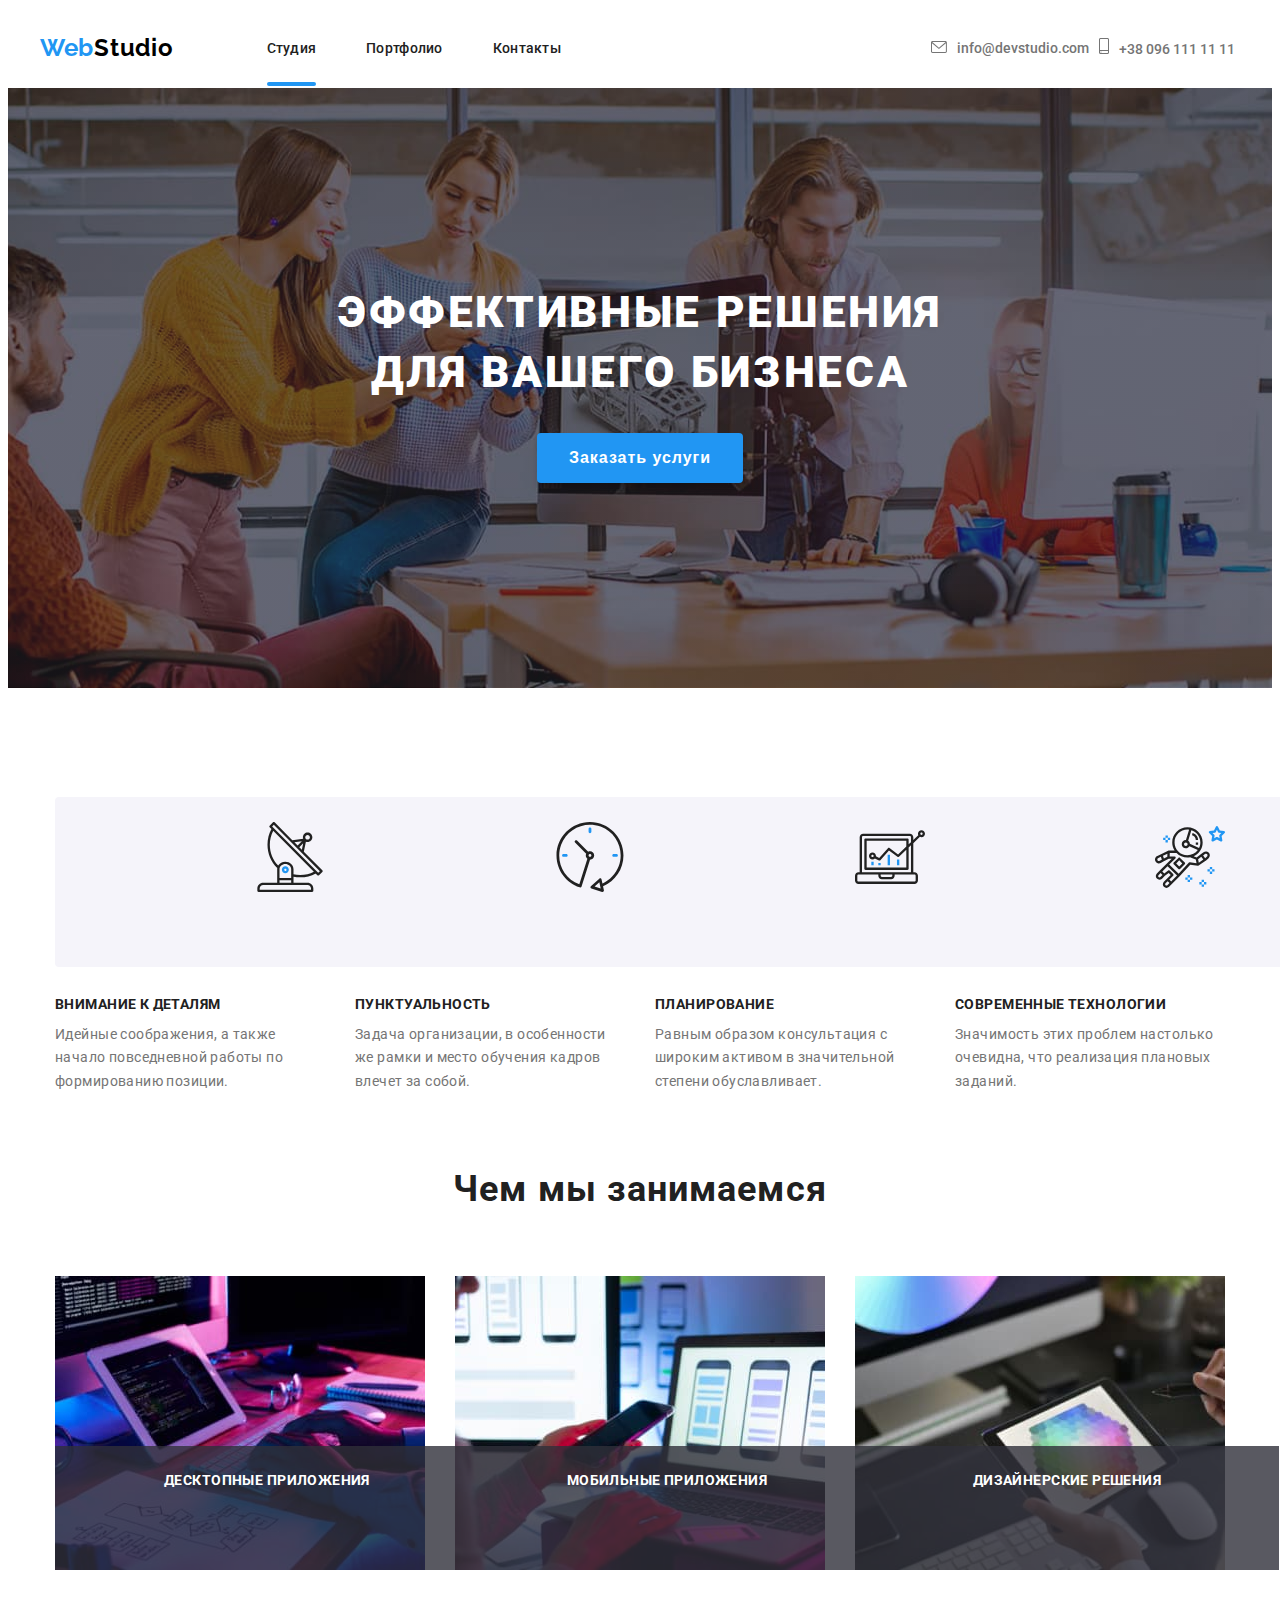
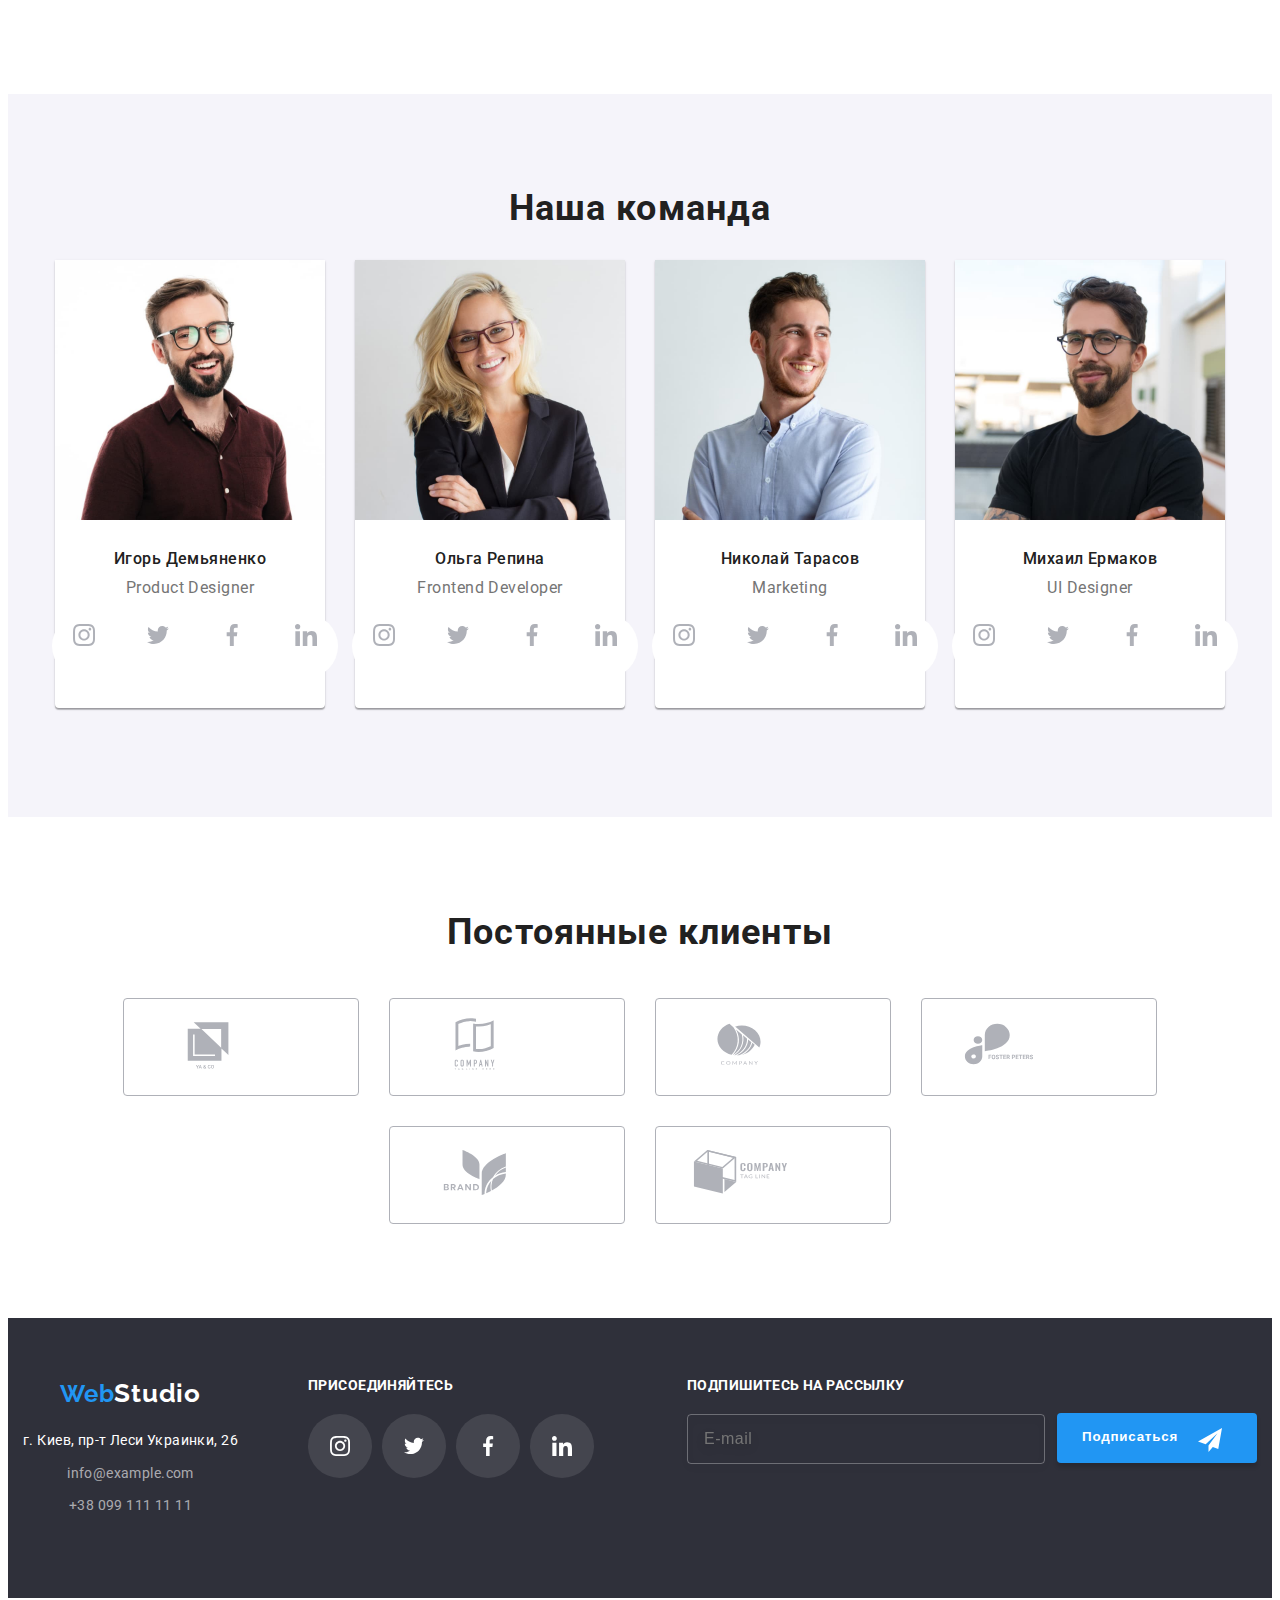
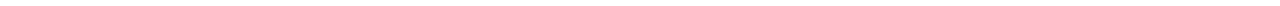
==== commit 8df01f37: "hw-08-examination" ====
--- a/index.html
+++ b/index.html
@@ -108,15 +108,21 @@
         <ul class="list make-list">
             <li class="make-list__image"> 
                 <div class="make-list__animation">
-                <img src="./images/we-do1.jpg" alt="Десктопные приложения" width="370" height="294"> 
+                <img 
+                srcset="./images/we-do1-1x.jpg 1x, ./images/we-do1-2x.jpg 2x"
+                src="./images/we-do1-1x.jpg" alt="Десктопные приложения" width="370" height="294"> 
                 <p class="make-list__text">Десктопные приложения</p></div></li>
             <li class="make-list__image">
                 <div class="make-list__animation">
-                <img src="./images/we-do2.jpg" alt="Мобильные приложения" width="370" height="294">
+                <img 
+                srcset="./images/we-do2-1x.jpg 1x, ./images/we-do2-2x.jpg 2x"
+                src="./images/we-do2-1x.jpg" alt="Мобильные приложения" width="370" height="294">
                 <p class="make-list__text">Мобильные приложения</p></div></li>
             <li class="make-list__image">
                 <div class="make-list__animation">
-                <img src="./images/we-do3.jpg" alt="Дизайнерские решения" width="370" height="294">
+                <img 
+                srcset="./images/we-do3-1x.jpg 1x, ./images/we-do3-2x.jpg 2x"
+                src="./images/we-do3-1x.jpg" alt="Дизайнерские решения" width="370" height="294">
                 <p class="make-list__text">Дизайнерские решения</p></div></li>
         </ul>
             </div>
@@ -126,7 +132,9 @@
         <h2 class="team__title">Наша команда</h2>
         <ul class="list team-list">
             <li class="team-list__item">
-                    <img class="team-list__imege" src="./images/photo-product-designer.jpg" alt=" фото Product Designer" width="270" height="260">
+                    <img class="team-list__imege" 
+                    srcset="/images/photo-product-designer-1x.jpg 1x, /images/photo-product-designer-2x.jpg 2x"
+                    src="./images/photo-product-designer-1x.jpg" alt=" фото Product Designer" width="270" height="260">
                     <div class="team-list__box">
                     <h3 class="team-list__subtitle">Игорь Демьяненко</h3>
                     <p class="team-list__text">Product Designer</p>
@@ -139,7 +147,9 @@
                 </div>
             </li>
             <li class="team-list__item">
-                <img class="team-list__imege" src="./images/photo-frontend-developer.jpg" alt=" фото Frontend Developer" width="270" height="260">
+                <img class="team-list__imege" 
+                srcset="./images/photo-frontend-developer-1x.jpg 1x, ./images/photo-frontend-developer-2x.jpg 2x"
+                src="./images/photo-frontend-developer-1x.jpg" alt=" фото Frontend Developer" width="270" height="260">
                 <div class="team-list__box">
                 <h3 class="team-list__subtitle">Ольга Репина</h3>
                 <p class="team-list__text">Frontend Developer</p>
@@ -152,7 +162,9 @@
                 </div>
             </li>
             <li class="team-list__item">
-                <img class="team-list__imege" src="./images/photo-marketing.jpg" alt=" фото Marketing" width="270" height="260">
+                <img class="team-list__imege" 
+                srcset="./images/photo-marketing-1x.jpg 1x, ./images/photo-marketing-2x.jpg 2x"
+                src="./images/photo-marketing-1x.jpg" alt=" фото Marketing" width="270" height="260">
                 <div class="team-list__box">
                 <h3 class="team-list__subtitle">Николай Тарасов</h3>
                 <p class="team-list__text">Marketing</p>
@@ -165,7 +177,9 @@
                 </div>
             </li>
             <li class="team-list__item">
-                <img class="team-list__imege" src="./images/photo-ul-designer.jpg" alt=" фото UI Designer" width="270" height="260">
+                <img class="team-list__imege" 
+                srcset="./images/photo-ul-designer-1x.jpg 1x, ./images/photo-ul-designer-2x.jpg 2x"
+                src="./images/photo-ul-designer-1x.jpg" alt=" фото UI Designer" width="270" height="260">
                 <div class="team-list__box">
                 <h3 class="team-list__subtitle">Михаил Ермаков</h3>
                 <p class="team-list__text">UI Designer</p>
@@ -194,7 +208,7 @@
     </section>
 </main>
 <!-------------footer------------->
-<footer class="footer container">
+<footer class="footer">
     <div class="footer-container">
         <div class="footer-box">
         <div class="contact-social">
--- a/css/main.min.css
+++ b/css/main.min.css
@@ -1,2 +1,2 @@
-:root{--ferst-btn-color:#212121;--accent-color:#2196F3;--header-color:#757575}body{font-family:"Roboto", sans-serif;background-color:#FFFFFF;color:#757575}.container{width:100%;max-width:100%;padding-left:15px;padding-right:15px;margin:0 auto}@media screen and (min-width: 480px){.container{width:480px}}@media screen and (min-width: 768px){.container{width:768px}}@media screen and (min-width: 1200px){.container{width:1200px}}p,h1,h2,h3,h4,h5,h5,h6{margin:0}ul{margin:0;padding:0}button{cursor:pointer}img{display:block;max-width:100%;height:auto}.list{list-style:none}.link{text-decoration:none}.header{display:flex;position:relative;width:100%;height:60px}@media screen and (min-width: 768px){.header{height:80px}}.header__container{display:flex;align-items:center}.header-nav{display:flex;align-items:center}.site-list{display:none}@media screen and (min-width: 768px){.site-list{display:flex}}.site-list__link{font-weight:500;font-size:14px;line-height:1.14;letter-spacing:0.02em;color:var(--ferst-btn-color);margin-right:50px;transition:color 250ms cubic-bezier(0.4, 0, 0.2, 1)}.adres-list{display:none}@media screen and (min-width: 768px){.adres-list{display:flex;flex-wrap:wrap}}@media screen and (min-width: 768px) and (min-width: 1200px){.adres-list{margin-left:auto}}@media screen and (min-width: 768px){.adres-list__item{margin:5px}}.current-studio{position:relative}.current-studio::before{content:"";width:100%;height:4px;background:#2196F3;border-radius:2px;position:absolute;left:0}@media screen and (min-width: 768px){.current-studio::before{bottom:-30px}}.current-portfolio{position:relative}.current-portfolio::after{content:"";width:100%;height:4px;background:#2196F3;border-radius:2px;position:absolute;left:0;bottom:-32px}.header-contact{color:var(--header-color);font-size:14px;font-weight:500;transition:color 250ms cubic-bezier(0.4, 0, 0.2, 1)}.header-list :hover,.header-list :focus{color:var(--accent-color)}.adres-list__link{fill:var(--header-color);align-items:center;justify-content:center;transition:fill 250ms cubic-bezier(0.4, 0, 0.2, 1)}.adres-list :hover .adres-list__link,.adres-list :focus .adres-list__link{fill:var(--accent-color)}.adres-list :hover .adres-list__link :hover.header-contact,.adres-list :hover .adres-list__link :focus.header-contact,.adres-list :focus .adres-list__link :hover.header-contact,.adres-list :focus .adres-list__link :focus.header-contact{color:var(--accent-color)}.adres-list__icon{margin-right:10px}.adres-list :hover,.adres-list :focus{color:var(--accent-color)}.header-portfolio{border-bottom:1px solid #ECECEC}@media screen and (min-width: 768px){.header-menu{display:none}}.header-menu__btn-open{margin:10px 15px 0 0;padding:0;align-items:center;justify-content:center;background-color:transparent;border:none;transition:250ms cubic-bezier(0.4, 0, 0.2, 1)}.mob-menu{position:fixed;background-color:#fff;top:0;left:0;width:100vw;height:100vh;z-index:1;padding-top:40px;padding-left:40px;height:100%;display:flex;flex-direction:column;justify-content:space-between;transition:250ms cubic-bezier(0.4, 0, 0.2, 1)}.mob-menu.is-hidden{transform:translate(100%, -100%)}.mob-menu__button-close{align-items:center;justify-content:center;background-color:transparent;position:absolute;right:25px;top:21px;border:none;transition:250ms cubic-bezier(0.4, 0, 0.2, 1)}.mob-menu__button-close :hover,.mob-menu__button-close:focus{fill:var(--accent-color)}.mob-menu__icon{transition:fill 250ms cubic-bezier(0.4, 0, 0.2, 1)}.mob-menu__list{margin-top:32px}.mob-menu__item{margin-bottom:35px}.mob-menu__link{font-style:normal;font-weight:500;font-size:40px;line-height:1.17;letter-spacing:0.02em;color:#212121;transition:color 250ms cubic-bezier(0.4, 0, 0.2, 1)}.mob-menu__item :hover,.mob-menu__item :focus{color:var(--accent-color)}.mob-adres-list__item{margin-bottom:32px}.mob-adres-list__tel{font-style:normal;font-weight:500;font-size:34px;line-height:1.17;letter-spacing:0.02em;color:#2196F3}.mob-adres-list__email{font-family:Roboto;font-style:normal;font-weight:500;font-size:24px;line-height:28px;letter-spacing:0.02em;color:#757575}.mob-contact-list{display:flex;margin-bottom:48px}.mob-contact-list__item:not(:last-child){border-right:1px solid rgba(33,33,33,0.2);padding-right:10px}.mob-contact-list__item:not(:first-child){padding-left:10px}.mob-contact-list__link{font-style:normal;font-weight:500;font-size:18px;line-height:1.22;letter-spacing:0.02em;color:#2196F3}.hero{padding-top:195px;padding-bottom:205px;max-width:1600px;background:#2F303A;display:flex;text-align:center;background-image:linear-gradient(rgba(47,48,58,0.4), rgba(47,48,58,0.4)),url(../images/hero-bgr.jpg);background-repeat:no-repeat;background-position:center;background-size:cover;margin-bottom:60px}@media screen and (min-width: 1200px){.hero{margin-bottom:94px}}.hero__title{font-weight:900;font-size:26px;line-height:1.62;text-align:center;letter-spacing:0.06em;text-transform:uppercase;color:#FFFFFF;margin-bottom:30px}@media screen and (min-width: 1200px){.hero__title{font-size:44px;line-height:1.36}}.hero__btn{color:#FFFFFF;background-color:var(--accent-color);font-weight:bold;font-size:16px;line-height:1.87;letter-spacing:0.06em;border:none;box-shadow:0px 4px 4px rgba(0,0,0,0.15);border-radius:4px;padding:10px 32px;transition:color 250ms cubic-bezier(0.4, 0, 0.2, 1)}.hero__btn:focus,.hero__btn:hover{color:#188CE8}.header__logo{font-family:"Raleway";font-style:normal;font-weight:bold;font-size:24px;line-height:1.16;letter-spacing:0.03em;color:#000000;margin-right:88px}@media screen and (min-width: 1200px){.header__logo{margin-right:93px}}.logo__special{font-family:"Raleway";font-style:normal;font-weight:bold;font-size:24px;line-height:1.16;letter-spacing:0.03em;color:var(--accent-color)}.footer-logo{font-family:Raleway;font-style:normal;font-weight:bold;font-size:26px;line-height:1.19;letter-spacing:0.03em;color:#FFFFFF;margin-bottom:20px}.about{padding-bottom:30px}.about__title-hidden{position:absolute;white-space:nowrap;width:1px;height:1px;overflow:hidden;border:0;padding:0;clip:rect(0 0 0 0);clip-path:inset(50%);margin:-1px}.about-list{margin-bottom:30px}.about-list__item{margin-bottom:30px}@media screen and (min-width: 768px){.about-list{display:flex;flex-wrap:wrap}.about-list__item{width:calc(100% / 2 - 30px);margin:15px}}@media screen and (min-width: 1200px){.about-list__item{width:calc(100% / 4 - 30px)}}.about-list__container{width:100%;height:120px;left:815px;top:774px;background:#F5F4FA;border-radius:4px;margin-bottom:30px;text-align:center;padding:25px 100px}.about-list__title{font-weight:bold;font-size:14px;line-height:1.14;letter-spacing:0.03em;text-transform:uppercase;color:var(--ferst-btn-color);margin-bottom:10px;text-align:center}@media screen and (min-width: 768px){.about-list__title{text-align:left}}.about-list__text{font-weight:normal;font-size:14px;line-height:1.71;letter-spacing:0.03em;color:var(--header-color)}.make-container{display:none}@media screen and (min-width: 1200px){.make-container{display:block;padding-bottom:94px}}.make__title{font-weight:bold;font-size:36px;line-height:1.16;letter-spacing:0.03em;color:var(--ferst-btn-color);padding-bottom:50px;text-align:center}.make-list{display:flex}.make-list__image{margin:-15px;margin-bottom:-30px}.make-list__image{width:calc(100% / 3 - 30px);margin:15px;margin-bottom:30px}.make-list__animation{position:relative}.make-list__text{position:absolute;bottom:0;left:0;background:rgba(47,48,58,0.8);color:#FFFFFF;font-style:normal;font-weight:bold;font-size:14px;line-height:1.14;text-align:center;letter-spacing:0.03em;text-transform:uppercase;width:100%;height:70px;padding:27px}.team{background-color:#F5F4FA;padding-bottom:60px;padding-top:60px}@media screen and (min-width: 1200px){.team{padding-bottom:94px;padding-top:94px}}.team__title{font-weight:bold;font-size:28px;line-height:1.18;letter-spacing:0.03em;color:var(--ferst-btn-color);text-align:center}@media screen and (min-width: 768px){.team__title{margin-bottom:15px}}@media screen and (min-width: 1200px){.team__title{font-size:36px;line-height:1.16}}@media screen and (min-width: 768px){.team-list{display:flex;flex-wrap:wrap}}.team-list__imege{width:100%}.team-list__item{margin:30px 0;text-align:center;background-color:#fff;box-shadow:0px 1px 3px rgba(0,0,0,0.12),0px 1px 1px rgba(0,0,0,0.14),0px 2px 1px rgba(0,0,0,0.2);border-radius:0px 0px 4px 4px}@media screen and (min-width: 768px){.team-list__item{width:calc(100% / 2 - 30px);margin:15px}}@media screen and (min-width: 1200px){.team-list__item{width:calc(100% / 4 - 30px)}}.team-list__box{padding:30px 0}.team-list__subtitle{font-weight:500;font-size:16px;line-height:1.18;letter-spacing:0.03em;color:var(--ferst-btn-color);margin-bottom:10px}.team-list__text{font-weight:normal;font-size:16px;line-height:1.18;letter-spacing:0.03em;color:var(--header-color);margin-bottom:16px}.team-contact-list{display:flex;justify-content:center}.team-contact-list__item{margin-left:10px}.team-contact-list__item :hover,.team-contact-list__item:focus{background-color:#2196F3}.team-contact-list__link{width:44px;height:44px;display:block;justify-content:center;align-items:center;border-radius:50%;background-color:#FFFFFF;padding:10px;transition:background-color 250ms cubic-bezier(0.4, 0, 0.2, 1)}.team-contact-list__icon{fill:#AFB1B8;transition:fill 250ms cubic-bezier(0.4, 0, 0.2, 1)}.team-contact-list__item:hover .team-contact-list__icon,.team-contact-list__item:focus .team-contact-list__icon{fill:#FFFFFF}.clients-box{padding-bottom:45px;padding-top:60px}@media screen and (min-width: 1200px){.clients-box{padding-bottom:79px;padding-top:94px}}.clients-box__titel{font-style:normal;font-weight:bold;font-size:28px;line-height:1.17;text-align:center;letter-spacing:0.03em;color:#212121;margin-bottom:30px}@media screen and (min-width: 1200px){.clients-box__titel{font-size:36px;line-height:1.17}}.clients{display:flex;flex-wrap:wrap}@media screen and (min-width: 1200px){.clients{justify-content:center;align-items:center}}.clients__item{width:calc(100% / 2 - 30px);padding:16px 52px;border:1px solid;border-color:#AFB1B8;border-radius:4px;margin:15px;transition:border-color 250ms cubic-bezier(0.4, 0, 0.2, 1)}@media screen and (min-width: 768px){.clients__item{width:calc(100% / 3 - 30px);padding:16px 60px}}@media screen and (min-width: 1200px){.clients__item{width:calc(100% / 6 - 30px);padding:16px 32px}}.clients__item:hover,.clients__item:focus{border-color:#2196F3}.clients__icon{fill:#AFB1B8;transition:fill 250ms cubic-bezier(0.4, 0, 0.2, 1)}.clients__icon:hover,.clients__icon:focus{fill:#2196F3}.clients :hover .clients__icon,.clients :focus .clients__icon{fill:#2196F3}.footer{background:#2F303A;padding-top:60px;padding-bottom:60px}@media screen and (min-width: 1200px){.footer-container{display:flex;justify-content:center}}@media screen and (min-width: 768px){.footer-box{display:flex;justify-content:space-evenly;flex-wrap:wrap}}.contact-social{text-align:center;margin-bottom:52px}@media screen and (min-width: 1200px){.contact-social{margin-bottom:0}}.footer__logo{font-family:Raleway;font-style:normal;font-weight:bold;font-size:24px;line-height:1.17;letter-spacing:0.03em;color:#FFFFFF}@media screen and (min-width: 1200px){.footer__logo{font-size:26px;line-height:1.19}}.footer-connection{margin-top:20px}.footer-connection__list{margin-bottom:8px}@media screen and (min-width: 1200px){.footer-connection__list{margin-top:9px}}.footer-connection__map{font-style:normal;font-weight:normal;font-size:14px;line-height:1.71;letter-spacing:0.03em;color:#FFFFFF;margin-bottom:9px;transition:color 250ms cubic-bezier(0.4, 0, 0.2, 1)}.footer-address :hover,.footer-address :focus{color:var(--accent-color)}@media screen and (min-width: 1200px){.footer-contact{padding-left:70px}}.footer__title{font-style:normal;font-weight:bold;font-size:14px;line-height:1.14;letter-spacing:0.03em;text-transform:uppercase;text-align:center;color:#FFFFFF;margin-bottom:20px}@media screen and (min-width: 1200px){.footer__title{text-align:justify}}.footer-connection__item{font-style:normal;font-weight:normal;font-size:14px;line-height:1.71;letter-spacing:0.03em;color:rgba(255,255,255,0.6);margin-bottom:9px;transition:color 250ms cubic-bezier(0.4, 0, 0.2, 1)}.footer-contact-list{display:flex;justify-content:center;align-items:center;list-style:none;padding:0px;margin-bottom:60px}.footer-contact-list__item+.footer-contact-list__item{margin-left:10px}.footer-contact-list__link{width:44px;height:44px;display:flex;justify-content:center;align-items:center;border-radius:50%;background:rgba(255,255,255,0.1);padding:10px;transition:background-color 250ms cubic-bezier(0.4, 0, 0.2, 1)}.footer-contact-list__item :hover,.footer-contact-list__item :focus{background-color:#2196F3}.footer-contact-list__icons{fill:#FFFFFF}.footer-input{padding:0 0 20px 0;text-align:center}@media screen and (min-width: 1200px){.footer-input{padding:0;padding-left:93px}}.footer-input__email{width:420px;height:50px;border:1px solid rgba(255,255,255,0.3);box-sizing:border-box;filter:drop-shadow(0px 4px 4px rgba(0,0,0,0.15));border-radius:4px;background-color:transparent;font-style:normal;font-weight:normal;font-size:16px;line-height:1.25;align-items:center;letter-spacing:0.03em;color:rgba(255,255,255,0.6);padding-left:16px;cursor:pointer}@media screen and (min-width: 1200px){.footer-input__email{width:358px}}.footer-box-btn{position:relative;text-align:center}@media screen and (min-width: 1200px){.footer-box-btn{padding-left:12px;padding-top:35px}}.footer-box-btn__button{border:none;width:200px;height:50px;background:#2196F3;box-shadow:0px 4px 4px rgba(0,0,0,0.15);border-radius:4px;font-style:normal;font-weight:bold;line-height:1.84;letter-spacing:0.06em;color:#FFFFFF;padding-right:60px}.footer-box-btn__icon{position:absolute;top:13px;right:135px}@media screen and (min-width: 768px){.footer-box-btn__icon{right:295px}}@media screen and (min-width: 1200px){.footer-box-btn__icon{left:153px;top:50px}}.menu{padding-top:60px;padding-bottom:25px}@media screen and (min-width: 768px){.menu{padding-bottom:15px}}@media screen and (min-width: 1200px){.menu{padding-top:94px;padding-bottom:35px}}.menu-list{display:flex;flex-wrap:wrap}@media screen and (min-width: 768px){.menu-list{justify-content:center}}.menu-item{margin-right:8px;margin-bottom:15px}@media screen and (min-width: 768px){.menu-item{margin-bottom:0}}.menu-btn{font-weight:500;font-size:16px;line-height:1.26;letter-spacing:0.03em;color:var(--ferst-btn-color);background-color:#F5F4FA;border:none;padding-top:6px;padding-bottom:6px;padding-left:22px;padding-right:22px;border-radius:4px;transition:color 250ms cubic-bezier(0.4, 0, 0.2, 1);transition:background-color 250ms cubic-bezier(0.4, 0, 0.2, 1)}.menu-btn:hover,.menu-btn:focus{color:#FFFFFF;background-color:#2196F3}.content-list{padding-bottom:40px}@media screen and (min-width: 768px){.content-list{display:flex;flex-wrap:wrap}}@media screen and (min-width: 768px) and (min-width: 1200px){.content-list{justify-content:center;padding-bottom:79px}}.content-item{margin-bottom:30px;border:1px solid #EEEEEE;transition:box-shadow 250ms cubic-bezier(0.4, 0, 0.2, 1)}.content-item:hover,.content-item:focus{box-shadow:0px 1px 1px rgba(0,0,0,0.12),0px 4px 4px rgba(0,0,0,0.06),1px 4px 6px rgba(0,0,0,0.16)}@media screen and (min-width: 768px){.content-item{margin:-15px;margin-bottom:-30px;margin-left:0px;margin-right:30px}.content-item{width:calc(100% / 2 - 30px);margin:15px}}@media screen and (min-width: 768px) and (min-width: 1200px){.content-item{width:calc(100% / 3 - 30px)}}.content-animation{position:relative;overflow:hidden}.content-imege{width:100%;margin-bottom:20px}.content-animation-text{position:absolute;top:0;left:0;height:100%;background:rgba(33,150,243,0.9);font-style:normal;font-weight:normal;font-size:18px;line-height:1.56;letter-spacing:0.03em;color:#FFFFFF;text-align:center;padding:40px;transform:translateY(100%);transition:transform 250ms cubic-bezier(0.4, 0, 0.2, 1)}.content-item:hover .content-animation-text{transform:translateY(0)}.contener-box{padding:0 24px 20px 24px}.content-subtitle{font-weight:bold;font-size:18px;line-height:2.00;letter-spacing:0.06em;color:var(--ferst-btn-color);margin-bottom:4px}.content-text{font-weight:normal;font-size:16px;line-height:1.83;letter-spacing:0.03em;color:var(--header-color)}.backdrop{position:fixed;top:0;width:100vw;height:100vh;background:rgba(0,0,0,0.2);transition:opacity 250ms, visibility 250ms}.is-hidden{opacity:0;pointer-events:none;visibility:hidden}.modal{min-height:609px;width:450px;background:#FFFFFF;box-shadow:0px 1px 3px rgba(0,0,0,0.12),0px 1px 1px rgba(0,0,0,0.14),0px 2px 1px rgba(0,0,0,0.2);border-radius:4px;position:absolute;top:50%;left:50%;transform:translate(-50%, -50%) rotate(0deg);transition:transform 250ms;padding:40px}@media screen and (min-width: 1200px){.modal{min-height:581px;width:528px}}.backdrop.is-hidden .modal{transform:rotate(45deg)}.modal-icon-button{width:11px;height:11px;display:flex;align-items:center;justify-content:center;background-color:transparent;position:absolute;top:8px;right:8px;border:none}.modal-icon{width:30px;height:30px;display:flex;align-items:center;justify-content:center;background-color:transparent;position:absolute;top:8px;right:8px;background:#FFFFFF;border:1px solid rgba(0,0,0,0.1);border-radius:50%;box-sizing:border-box}.modal-title{font-style:normal;font-weight:bold;font-size:20px;line-height:1.15;text-align:center;letter-spacing:0.03em;color:#212121;margin-bottom:30px}.input-wrap{position:relative}.input-icon{position:absolute;left:14px;top:13px;fill:var(--ferst-btn-color);transition:fill 250ms}.form-lebel{font-style:normal;font-weight:normal;font-size:12px;line-height:1.17;letter-spacing:0.01em;color:#757575}.form-input{width:100%;height:40px;border:1px solid rgba(33,33,33,0.2);box-sizing:border-box;border-radius:4px;margin-bottom:10px;outline:none;cursor:pointer;padding-left:42px;transition:border-color 250ms}.form-input:hover{border-color:var(--accent-color)}.form-input:hover+.input-icon{fill:var(--accent-color)}.form-comment{width:100%;height:120px;border:1px solid rgba(33,33,33,0.2);box-sizing:border-box;border-radius:4px;padding:12px 16px;outline:none;resize:none;cursor:pointer}.form-comment:hover{border-color:var(--accent-color)}.form-comment::placeholder{font-style:normal;font-weight:normal;font-size:12px;line-height:1.16;letter-spacing:0.01em;color:rgba(117,117,117,0.5)}.form-field{padding-top:20px;padding-bottom:30px}.chek-text{font-style:normal;font-weight:normal;font-size:12px;line-height:1.17;letter-spacing:0.03em;color:#757575;display:flex;align-items:center}.chek-text::before{content:"";width:16px;height:15px;border:2px solid #212121;border-radius:3px;margin-right:8px}@media screen and (min-width: 1200px){.chek-text{font-size:14px;line-height:1.71}.chek-text::before{margin-left:12px}}.policy-chek:checked+.chek-text::before{border:none;background-image:url(../images/icon-check.svg);background-repeat:no-repeat;background-position:center;background-size:cover}.chek-text-link{color:var(--accent-color);padding-left:5px}.btn-form{border:none;width:200px;height:50px;background:#2196F3;box-shadow:0px 4px 4px rgba(0,0,0,0.15);border-radius:4px;font-style:normal;font-weight:bold;font-size:16px;line-height:1.87;align-items:center;text-align:center;letter-spacing:0.06em;color:#FFFFFF;margin-left:85px}@media screen and (min-width: 1200px){.btn-form{margin-left:120px}}
+:root{--ferst-btn-color:#212121;--accent-color:#2196F3;--header-color:#757575}body{font-family:"Roboto", sans-serif;background-color:#FFFFFF;color:#757575}.container{width:100%;max-width:100%;padding-left:15px;padding-right:15px;margin:0 auto}@media screen and (min-width: 480px){.container{width:480px}}@media screen and (min-width: 768px){.container{width:768px}}@media screen and (min-width: 1200px){.container{width:1200px}}p,h1,h2,h3,h4,h5,h5,h6{margin:0}ul{margin:0;padding:0}button{cursor:pointer}img{display:block;max-width:100%;height:auto}.list{list-style:none}.link{text-decoration:none}.header{display:flex;position:relative;width:100%;height:60px}@media screen and (min-width: 768px){.header{height:80px}}.header__container{display:flex;align-items:center}.header-nav{display:flex;align-items:center}.site-list{display:none}@media screen and (min-width: 768px){.site-list{display:flex}}.site-list__link{font-weight:500;font-size:14px;line-height:1.14;letter-spacing:0.02em;color:var(--ferst-btn-color);margin-right:50px;transition:color 250ms cubic-bezier(0.4, 0, 0.2, 1)}.adres-list{display:none}@media screen and (min-width: 768px){.adres-list{display:flex;flex-wrap:wrap}}@media screen and (min-width: 768px) and (min-width: 1200px){.adres-list{margin-left:auto}}@media screen and (min-width: 768px){.adres-list__item{margin:5px}}.current-studio{position:relative}.current-studio::before{content:"";width:100%;height:4px;background:#2196F3;border-radius:2px;position:absolute;left:0}@media screen and (min-width: 768px){.current-studio::before{bottom:-30px}}.current-portfolio{position:relative}.current-portfolio::after{content:"";width:100%;height:4px;background:#2196F3;border-radius:2px;position:absolute;left:0;bottom:-32px}.header-contact{color:var(--header-color);font-size:14px;font-weight:500;transition:color 250ms cubic-bezier(0.4, 0, 0.2, 1)}.header-list :hover,.header-list :focus{color:var(--accent-color)}.adres-list__link{fill:var(--header-color);align-items:center;justify-content:center;transition:fill 250ms cubic-bezier(0.4, 0, 0.2, 1)}.adres-list :hover .adres-list__link,.adres-list :focus .adres-list__link{fill:var(--accent-color)}.adres-list :hover .adres-list__link :hover.header-contact,.adres-list :hover .adres-list__link :focus.header-contact,.adres-list :focus .adres-list__link :hover.header-contact,.adres-list :focus .adres-list__link :focus.header-contact{color:var(--accent-color)}.adres-list__icon{margin-right:10px}.adres-list :hover,.adres-list :focus{color:var(--accent-color)}.header-portfolio{border-bottom:1px solid #ECECEC}@media screen and (min-width: 768px){.header-menu{display:none}}.header-menu__btn-open{margin:10px 15px 0 0;padding:0;align-items:center;justify-content:center;background-color:transparent;border:none;transition:250ms cubic-bezier(0.4, 0, 0.2, 1)}.mob-menu{position:fixed;background-color:#fff;top:0;left:0;width:100vw;height:100vh;z-index:1;padding-top:40px;padding-left:40px;height:100%;display:flex;flex-direction:column;justify-content:space-between;transition:250ms cubic-bezier(0.4, 0, 0.2, 1)}.mob-menu.is-hidden{transform:translate(100%, -100%)}.mob-menu__button-close{align-items:center;justify-content:center;background-color:transparent;position:absolute;right:25px;top:21px;border:none;transition:250ms cubic-bezier(0.4, 0, 0.2, 1)}.mob-menu__button-close :hover,.mob-menu__button-close:focus{fill:var(--accent-color)}.mob-menu__icon{transition:fill 250ms cubic-bezier(0.4, 0, 0.2, 1)}.mob-menu__list{margin-top:32px}.mob-menu__item{margin-bottom:35px}.mob-menu__link{font-style:normal;font-weight:500;font-size:40px;line-height:1.17;letter-spacing:0.02em;color:#212121;transition:color 250ms cubic-bezier(0.4, 0, 0.2, 1)}.mob-menu__item :hover,.mob-menu__item :focus{color:var(--accent-color)}.mob-adres-list__item{margin-bottom:32px}.mob-adres-list__tel{font-style:normal;font-weight:500;font-size:34px;line-height:1.17;letter-spacing:0.02em;color:#2196F3}.mob-adres-list__email{font-family:Roboto;font-style:normal;font-weight:500;font-size:24px;line-height:28px;letter-spacing:0.02em;color:#757575}.mob-contact-list{display:flex;margin-bottom:48px}.mob-contact-list__item:not(:last-child){border-right:1px solid rgba(33,33,33,0.2);padding-right:10px}.mob-contact-list__item:not(:first-child){padding-left:10px}.mob-contact-list__link{font-style:normal;font-weight:500;font-size:18px;line-height:1.22;letter-spacing:0.02em;color:#2196F3}.hero{padding-top:195px;padding-bottom:205px;max-width:1600px;background:#2F303A;display:flex;text-align:center;background-image:linear-gradient(rgba(47,48,58,0.4), rgba(47,48,58,0.4)),url(../../images/hero-bgr-tel-1x.jpg);background-repeat:no-repeat;background-position:center;background-size:cover;margin-bottom:60px}@media (min-device-pixel-ratio: 2), (min-resolution: 192dpi), (min-resolution: 2dppx){.hero{background-image:linear-gradient(rgba(47,48,58,0.4), rgba(47,48,58,0.4)),url(../../images/hero-bgr-tel-2x.jpg)}}@media screen and (min-width: 768px){.hero{background-image:linear-gradient(rgba(47,48,58,0.4), rgba(47,48,58,0.4)),url(../../images/hero-bgr-tab-1x.jpg)}}@media screen and (min-width: 768px) and (min-device-pixel-ratio: 2), screen and (min-width: 768px) and (min-resolution: 192dpi), screen and (min-width: 768px) and (min-resolution: 2dppx){.hero{background-image:linear-gradient(rgba(47,48,58,0.4), rgba(47,48,58,0.4)),url(../../images/hero-bgr-tab-2x.jpg)}}@media screen and (min-width: 1200px){.hero{margin-bottom:94px;background-image:linear-gradient(rgba(47,48,58,0.4), rgba(47,48,58,0.4)),url(../../images/hero-bgr-dest-1x.jpg)}}@media screen and (min-width: 1200px) and (min-device-pixel-ratio: 2), screen and (min-width: 1200px) and (min-resolution: 192dpi), screen and (min-width: 1200px) and (min-resolution: 2dppx){.hero{background-image:linear-gradient(rgba(47,48,58,0.4), rgba(47,48,58,0.4)),url(../../images/hero-bgr-dest-2x.jpg)}}.hero__title{font-weight:900;font-size:26px;line-height:1.62;text-align:center;letter-spacing:0.06em;text-transform:uppercase;color:#FFFFFF;margin-bottom:30px}@media screen and (min-width: 1200px){.hero__title{font-size:44px;line-height:1.36}}.hero__btn{color:#FFFFFF;background-color:var(--accent-color);font-weight:bold;font-size:16px;line-height:1.87;letter-spacing:0.06em;border:none;box-shadow:0px 4px 4px rgba(0,0,0,0.15);border-radius:4px;padding:10px 32px;transition:color 250ms cubic-bezier(0.4, 0, 0.2, 1)}.hero__btn:focus,.hero__btn:hover{color:#188CE8}.header__logo{font-family:"Raleway";font-style:normal;font-weight:bold;font-size:24px;line-height:1.16;letter-spacing:0.03em;color:#000000;margin-right:88px}@media screen and (min-width: 1200px){.header__logo{margin-right:93px}}.logo__special{font-family:"Raleway";font-style:normal;font-weight:bold;font-size:24px;line-height:1.16;letter-spacing:0.03em;color:var(--accent-color)}.footer-logo{font-family:Raleway;font-style:normal;font-weight:bold;font-size:26px;line-height:1.19;letter-spacing:0.03em;color:#FFFFFF;margin-bottom:20px}.about{padding-bottom:30px}.about__title-hidden{position:absolute;white-space:nowrap;width:1px;height:1px;overflow:hidden;border:0;padding:0;clip:rect(0 0 0 0);clip-path:inset(50%);margin:-1px}.about-list{margin-bottom:30px}.about-list__item{margin-bottom:30px}@media screen and (min-width: 768px){.about-list{display:flex;flex-wrap:wrap}.about-list__item{width:calc(100% / 2 - 30px);margin:15px}}@media screen and (min-width: 1200px){.about-list__item{width:calc(100% / 4 - 30px)}}.about-list__container{width:100%;height:120px;left:815px;top:774px;background:#F5F4FA;border-radius:4px;margin-bottom:30px;text-align:center;padding:25px 100px}.about-list__title{font-weight:bold;font-size:14px;line-height:1.14;letter-spacing:0.03em;text-transform:uppercase;color:var(--ferst-btn-color);margin-bottom:10px;text-align:center}@media screen and (min-width: 768px){.about-list__title{text-align:left}}.about-list__text{font-weight:normal;font-size:14px;line-height:1.71;letter-spacing:0.03em;color:var(--header-color)}.make-container{display:none}@media screen and (min-width: 1200px){.make-container{display:block;padding-bottom:94px}}.make__title{font-weight:bold;font-size:36px;line-height:1.16;letter-spacing:0.03em;color:var(--ferst-btn-color);padding-bottom:50px;text-align:center}.make-list{display:flex}.make-list__image{margin:-15px;margin-bottom:-30px}.make-list__image{width:calc(100% / 3 - 30px);margin:15px;margin-bottom:30px}.make-list__animation{position:relative}.make-list__text{position:absolute;bottom:0;left:0;background:rgba(47,48,58,0.8);color:#FFFFFF;font-style:normal;font-weight:bold;font-size:14px;line-height:1.14;text-align:center;letter-spacing:0.03em;text-transform:uppercase;width:100%;height:70px;padding:27px}.team{background-color:#F5F4FA;padding-bottom:60px;padding-top:60px}@media screen and (min-width: 1200px){.team{padding-bottom:94px;padding-top:94px}}.team__title{font-weight:bold;font-size:28px;line-height:1.18;letter-spacing:0.03em;color:var(--ferst-btn-color);text-align:center}@media screen and (min-width: 768px){.team__title{margin-bottom:15px}}@media screen and (min-width: 1200px){.team__title{font-size:36px;line-height:1.16}}@media screen and (min-width: 768px){.team-list{display:flex;flex-wrap:wrap}}.team-list__imege{width:100%}.team-list__item{margin:30px 0;text-align:center;background-color:#fff;box-shadow:0px 1px 3px rgba(0,0,0,0.12),0px 1px 1px rgba(0,0,0,0.14),0px 2px 1px rgba(0,0,0,0.2);border-radius:0px 0px 4px 4px}@media screen and (min-width: 768px){.team-list__item{width:calc(100% / 2 - 30px);margin:15px}}@media screen and (min-width: 1200px){.team-list__item{width:calc(100% / 4 - 30px)}}.team-list__box{padding:30px 0}.team-list__subtitle{font-weight:500;font-size:16px;line-height:1.18;letter-spacing:0.03em;color:var(--ferst-btn-color);margin-bottom:10px}.team-list__text{font-weight:normal;font-size:16px;line-height:1.18;letter-spacing:0.03em;color:var(--header-color);margin-bottom:16px}.team-contact-list{display:flex;justify-content:center}.team-contact-list__item{margin-left:10px}.team-contact-list__item :hover,.team-contact-list__item:focus{background-color:#2196F3}.team-contact-list__link{width:44px;height:44px;display:block;justify-content:center;align-items:center;border-radius:50%;background-color:#FFFFFF;padding:10px;transition:background-color 250ms cubic-bezier(0.4, 0, 0.2, 1)}.team-contact-list__icon{fill:#AFB1B8;transition:fill 250ms cubic-bezier(0.4, 0, 0.2, 1)}.team-contact-list__item:hover .team-contact-list__icon,.team-contact-list__item:focus .team-contact-list__icon{fill:#FFFFFF}.clients-box{padding-bottom:45px;padding-top:60px}@media screen and (min-width: 1200px){.clients-box{padding-bottom:79px;padding-top:94px}}.clients-box__titel{font-style:normal;font-weight:bold;font-size:28px;line-height:1.17;text-align:center;letter-spacing:0.03em;color:#212121;margin-bottom:30px}@media screen and (min-width: 1200px){.clients-box__titel{font-size:36px;line-height:1.17}}.clients{display:flex;flex-wrap:wrap}@media screen and (min-width: 1200px){.clients{justify-content:center;align-items:center}}.clients__item{width:calc(100% / 2 - 30px);padding:16px 52px;border:1px solid;border-color:#AFB1B8;border-radius:4px;margin:15px;transition:border-color 250ms cubic-bezier(0.4, 0, 0.2, 1)}@media screen and (min-width: 768px){.clients__item{width:calc(100% / 3 - 30px);padding:16px 60px}}@media screen and (min-width: 1200px){.clients__item{width:calc(100% / 6 - 30px);padding:16px 32px}}.clients__item:hover,.clients__item:focus{border-color:#2196F3}.clients__icon{fill:#AFB1B8;transition:fill 250ms cubic-bezier(0.4, 0, 0.2, 1)}.clients__icon:hover,.clients__icon:focus{fill:#2196F3}.clients :hover .clients__icon,.clients :focus .clients__icon{fill:#2196F3}.footer{background:#2F303A;padding-top:60px;padding-bottom:60px}@media screen and (min-width: 1200px){.footer-container{display:flex;justify-content:center}}@media screen and (min-width: 768px){.footer-box{display:flex;justify-content:space-evenly;flex-wrap:wrap}}.contact-social{text-align:center;margin-bottom:52px}@media screen and (min-width: 1200px){.contact-social{margin-bottom:0}}.footer__logo{font-family:Raleway;font-style:normal;font-weight:bold;font-size:24px;line-height:1.17;letter-spacing:0.03em;color:#FFFFFF}@media screen and (min-width: 1200px){.footer__logo{font-size:26px;line-height:1.19}}.footer-connection{margin-top:20px}.footer-connection__list{margin-bottom:8px}@media screen and (min-width: 1200px){.footer-connection__list{margin-top:9px}}.footer-connection__map{font-style:normal;font-weight:normal;font-size:14px;line-height:1.71;letter-spacing:0.03em;color:#FFFFFF;margin-bottom:9px;transition:color 250ms cubic-bezier(0.4, 0, 0.2, 1)}.footer-address :hover,.footer-address :focus{color:var(--accent-color)}@media screen and (min-width: 1200px){.footer-contact{padding-left:70px}}.footer__title{font-style:normal;font-weight:bold;font-size:14px;line-height:1.14;letter-spacing:0.03em;text-transform:uppercase;text-align:center;color:#FFFFFF;margin-bottom:20px}@media screen and (min-width: 1200px){.footer__title{text-align:justify}}.footer-connection__item{font-style:normal;font-weight:normal;font-size:14px;line-height:1.71;letter-spacing:0.03em;color:rgba(255,255,255,0.6);margin-bottom:9px;transition:color 250ms cubic-bezier(0.4, 0, 0.2, 1)}.footer-contact-list{display:flex;justify-content:center;align-items:center;list-style:none;padding:0px;margin-bottom:60px}.footer-contact-list__item+.footer-contact-list__item{margin-left:10px}.footer-contact-list__link{width:44px;height:44px;display:flex;justify-content:center;align-items:center;border-radius:50%;background:rgba(255,255,255,0.1);padding:10px;transition:background-color 250ms cubic-bezier(0.4, 0, 0.2, 1)}.footer-contact-list__item :hover,.footer-contact-list__item :focus{background-color:#2196F3}.footer-contact-list__icons{fill:#FFFFFF}.footer-input{padding:0 0 20px 0;text-align:center}@media screen and (min-width: 1200px){.footer-input{padding:0;padding-left:93px}}.footer-input__email{width:420px;height:50px;border:1px solid rgba(255,255,255,0.3);box-sizing:border-box;filter:drop-shadow(0px 4px 4px rgba(0,0,0,0.15));border-radius:4px;background-color:transparent;font-style:normal;font-weight:normal;font-size:16px;line-height:1.25;align-items:center;letter-spacing:0.03em;color:rgba(255,255,255,0.6);padding-left:16px;cursor:pointer}@media screen and (min-width: 1200px){.footer-input__email{width:358px}}.footer-box-btn{position:relative;text-align:center}@media screen and (min-width: 1200px){.footer-box-btn{padding-left:12px;padding-top:35px}}.footer-box-btn__button{border:none;width:200px;height:50px;background:#2196F3;box-shadow:0px 4px 4px rgba(0,0,0,0.15);border-radius:4px;font-style:normal;font-weight:bold;line-height:1.84;letter-spacing:0.06em;color:#FFFFFF;padding-right:60px}.footer-box-btn__icon{position:absolute;top:13px;right:135px}@media screen and (min-width: 768px){.footer-box-btn__icon{right:295px}}@media screen and (min-width: 1200px){.footer-box-btn__icon{left:153px;top:50px}}.menu{padding-top:60px;padding-bottom:25px}@media screen and (min-width: 768px){.menu{padding-bottom:15px}}@media screen and (min-width: 1200px){.menu{padding-top:94px;padding-bottom:35px}}.menu-list{display:flex;flex-wrap:wrap}@media screen and (min-width: 768px){.menu-list{justify-content:center}}.menu-item{margin-right:8px;margin-bottom:15px}@media screen and (min-width: 768px){.menu-item{margin-bottom:0}}.menu-btn{font-weight:500;font-size:16px;line-height:1.26;letter-spacing:0.03em;color:var(--ferst-btn-color);background-color:#F5F4FA;border:none;padding-top:6px;padding-bottom:6px;padding-left:22px;padding-right:22px;border-radius:4px;transition:color 250ms cubic-bezier(0.4, 0, 0.2, 1);transition:background-color 250ms cubic-bezier(0.4, 0, 0.2, 1)}.menu-btn:hover,.menu-btn:focus{color:#FFFFFF;background-color:#2196F3}.content-list{padding-bottom:40px}@media screen and (min-width: 768px){.content-list{display:flex;flex-wrap:wrap}}@media screen and (min-width: 768px) and (min-width: 1200px){.content-list{justify-content:center;padding-bottom:79px}}.content-item{margin-bottom:30px;border:1px solid #EEEEEE;transition:box-shadow 250ms cubic-bezier(0.4, 0, 0.2, 1)}.content-item:hover,.content-item:focus{box-shadow:0px 1px 1px rgba(0,0,0,0.12),0px 4px 4px rgba(0,0,0,0.06),1px 4px 6px rgba(0,0,0,0.16)}@media screen and (min-width: 768px){.content-item{margin:-15px;margin-bottom:-30px;margin-left:0px;margin-right:30px}.content-item{width:calc(100% / 2 - 30px);margin:15px}}@media screen and (min-width: 768px) and (min-width: 1200px){.content-item{width:calc(100% / 3 - 30px)}}.content-animation{position:relative;overflow:hidden}.content-imege{width:100%;margin-bottom:20px}.content-animation-text{position:absolute;top:0;left:0;height:100%;background:rgba(33,150,243,0.9);font-style:normal;font-weight:normal;font-size:18px;line-height:1.56;letter-spacing:0.03em;color:#FFFFFF;text-align:center;padding:40px;transform:translateY(100%);transition:transform 250ms cubic-bezier(0.4, 0, 0.2, 1)}.content-item:hover .content-animation-text{transform:translateY(0)}.contener-box{padding:0 24px 20px 24px}.content-subtitle{font-weight:bold;font-size:18px;line-height:2.00;letter-spacing:0.06em;color:var(--ferst-btn-color);margin-bottom:4px}.content-text{font-weight:normal;font-size:16px;line-height:1.83;letter-spacing:0.03em;color:var(--header-color)}.backdrop{position:fixed;top:0;width:100vw;height:100vh;background:rgba(0,0,0,0.2);transition:opacity 250ms, visibility 250ms}.is-hidden{opacity:0;pointer-events:none;visibility:hidden}.modal{min-height:609px;width:450px;background:#FFFFFF;box-shadow:0px 1px 3px rgba(0,0,0,0.12),0px 1px 1px rgba(0,0,0,0.14),0px 2px 1px rgba(0,0,0,0.2);border-radius:4px;position:absolute;top:50%;left:50%;transform:translate(-50%, -50%) rotate(0deg);transition:transform 250ms;padding:40px}@media screen and (min-width: 1200px){.modal{min-height:581px;width:528px}}.backdrop.is-hidden .modal{transform:rotate(45deg)}.modal-icon-button{width:11px;height:11px;display:flex;align-items:center;justify-content:center;background-color:transparent;position:absolute;top:8px;right:8px;border:none}.modal-icon{width:30px;height:30px;display:flex;align-items:center;justify-content:center;background-color:transparent;position:absolute;top:8px;right:8px;background:#FFFFFF;border:1px solid rgba(0,0,0,0.1);border-radius:50%;box-sizing:border-box}.modal-title{font-style:normal;font-weight:bold;font-size:20px;line-height:1.15;text-align:center;letter-spacing:0.03em;color:#212121;margin-bottom:30px}.input-wrap{position:relative}.input-icon{position:absolute;left:14px;top:13px;fill:var(--ferst-btn-color);transition:fill 250ms}.form-lebel{font-style:normal;font-weight:normal;font-size:12px;line-height:1.17;letter-spacing:0.01em;color:#757575}.form-input{width:100%;height:40px;border:1px solid rgba(33,33,33,0.2);box-sizing:border-box;border-radius:4px;margin-bottom:10px;outline:none;cursor:pointer;padding-left:42px;transition:border-color 250ms}.form-input:hover{border-color:var(--accent-color)}.form-input:hover+.input-icon{fill:var(--accent-color)}.form-comment{width:100%;height:120px;border:1px solid rgba(33,33,33,0.2);box-sizing:border-box;border-radius:4px;padding:12px 16px;outline:none;resize:none;cursor:pointer}.form-comment:hover{border-color:var(--accent-color)}.form-comment::placeholder{font-style:normal;font-weight:normal;font-size:12px;line-height:1.16;letter-spacing:0.01em;color:rgba(117,117,117,0.5)}.form-field{padding-top:20px;padding-bottom:30px}.chek-text{font-style:normal;font-weight:normal;font-size:12px;line-height:1.17;letter-spacing:0.03em;color:#757575;display:flex;align-items:center}.chek-text::before{content:"";width:16px;height:15px;border:2px solid #212121;border-radius:3px;margin-right:8px}@media screen and (min-width: 1200px){.chek-text{font-size:14px;line-height:1.71}.chek-text::before{margin-left:12px}}.policy-chek:checked+.chek-text::before{border:none;background-image:url(../images/icon-check.svg);background-repeat:no-repeat;background-position:center;background-size:cover}.chek-text-link{color:var(--accent-color);padding-left:5px}.btn-form{border:none;width:200px;height:50px;background:#2196F3;box-shadow:0px 4px 4px rgba(0,0,0,0.15);border-radius:4px;font-style:normal;font-weight:bold;font-size:16px;line-height:1.87;align-items:center;text-align:center;letter-spacing:0.06em;color:#FFFFFF;margin-left:85px}@media screen and (min-width: 1200px){.btn-form{margin-left:120px}}
 /*# sourceMappingURL=main.min.css.map */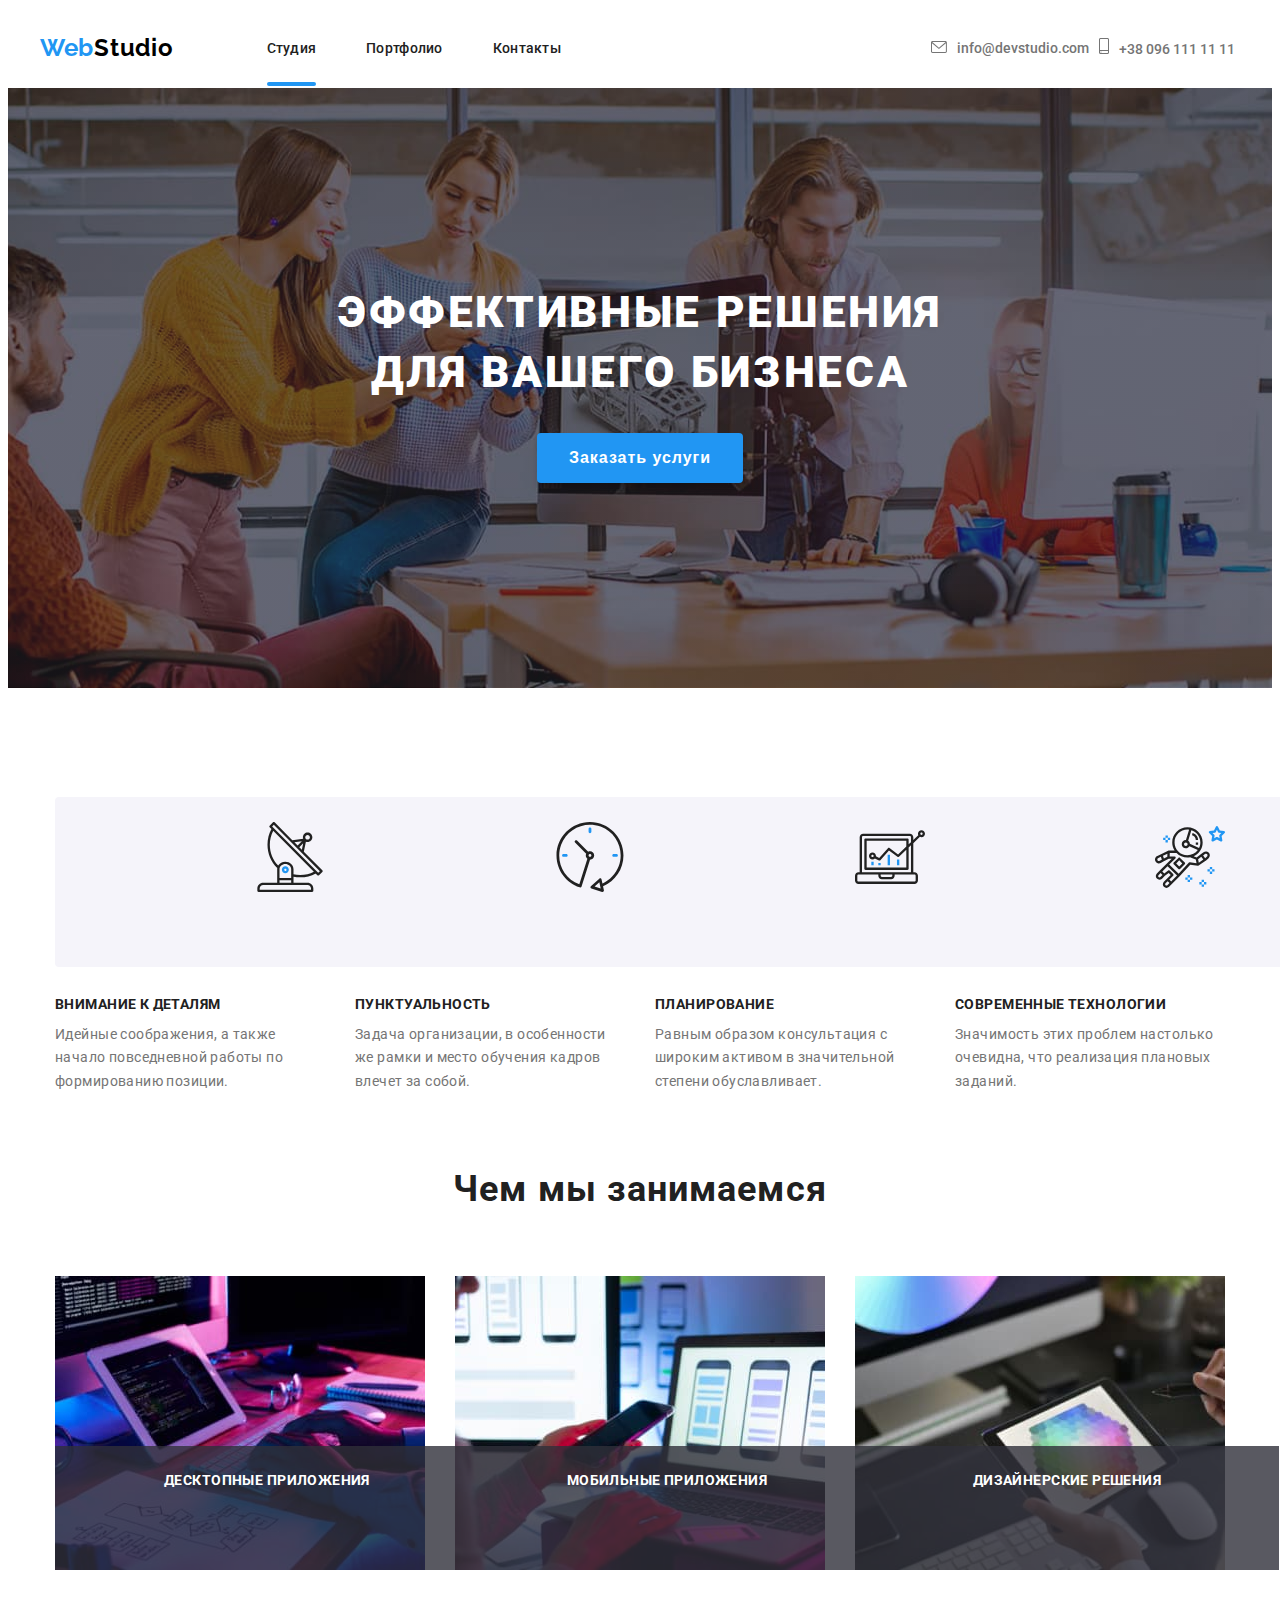
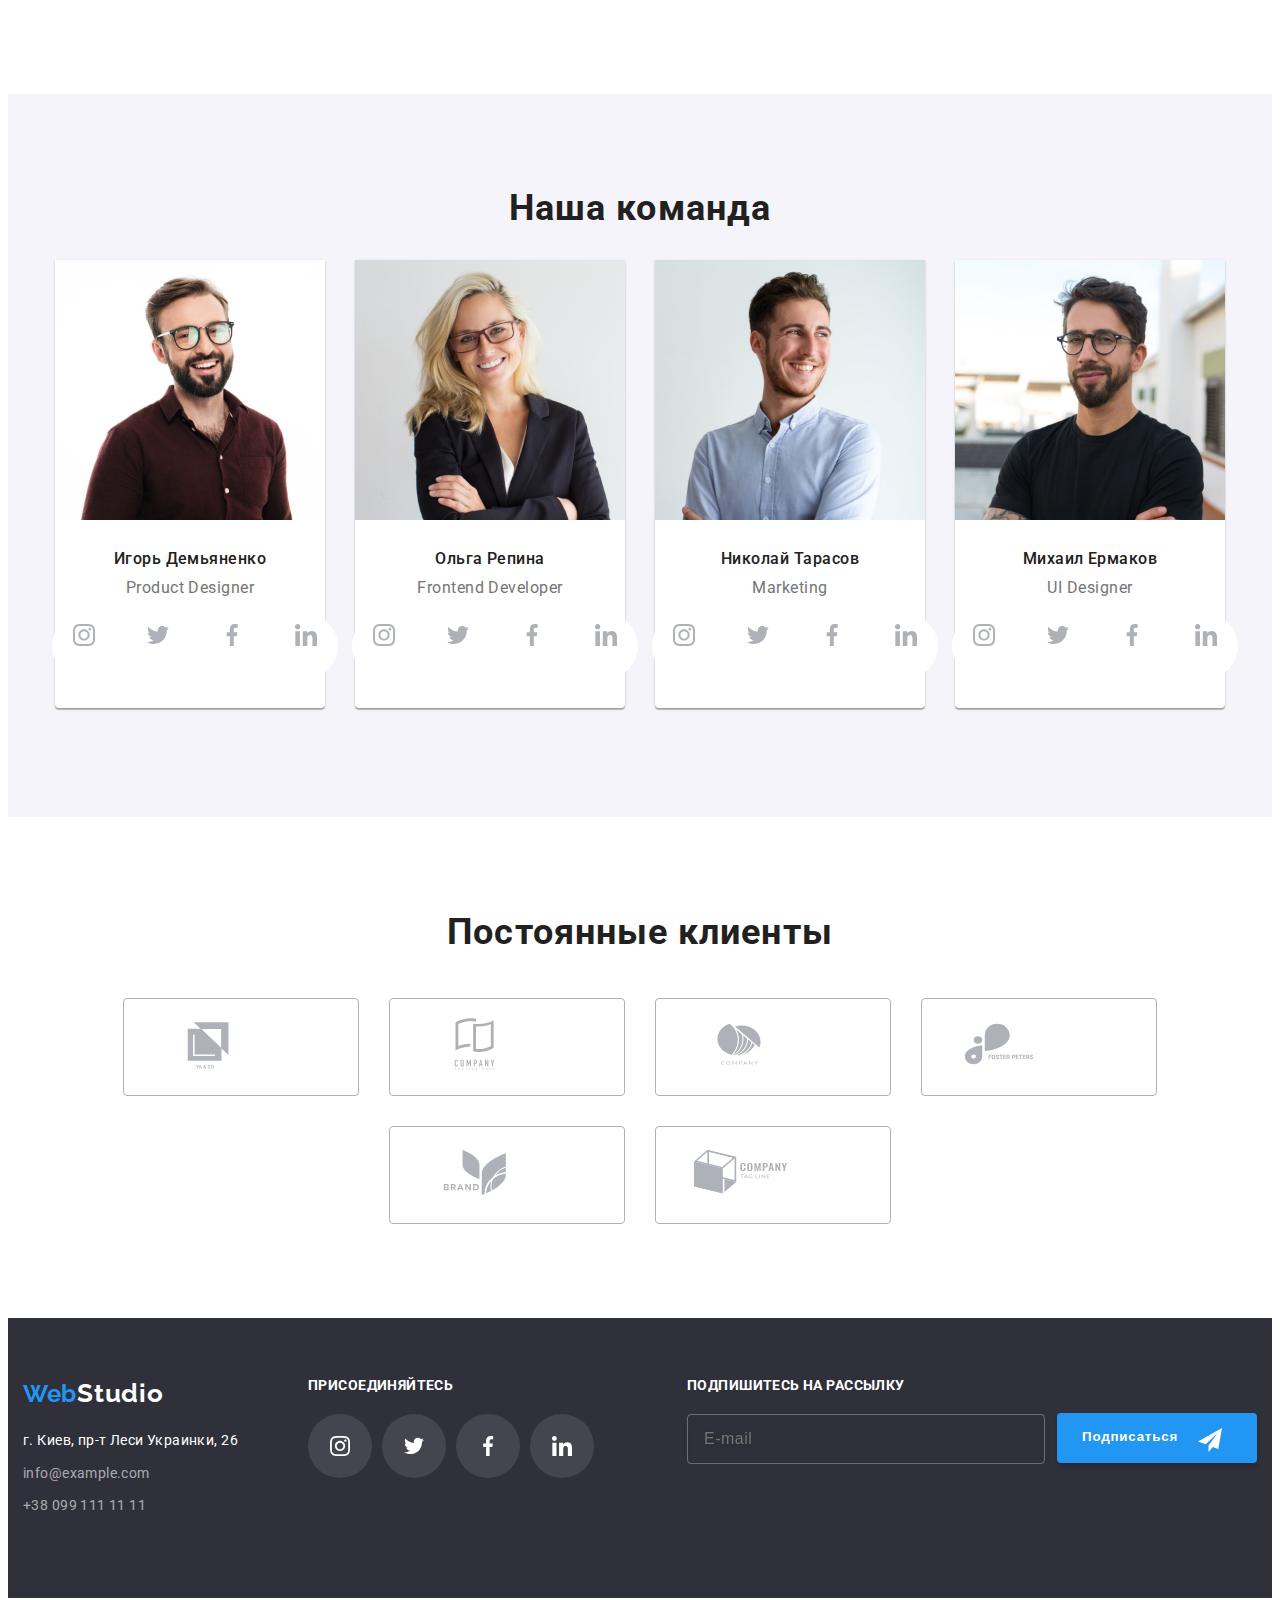
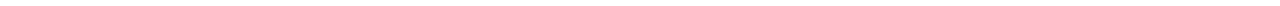
==== commit 64a545ad: "hw-08-images" ====
--- a/index.html
+++ b/index.html
@@ -133,7 +133,7 @@
         <ul class="list team-list">
             <li class="team-list__item">
                     <img class="team-list__imege" 
-                    srcset="/images/photo-product-designer-1x.jpg 1x, /images/photo-product-designer-2x.jpg 2x"
+                    srcset="./images/photo-product-designer-1x.jpg 1x, ./images/photo-product-designer-2x.jpg 2x"
                     src="./images/photo-product-designer-1x.jpg" alt=" фото Product Designer" width="270" height="260">
                     <div class="team-list__box">
                     <h3 class="team-list__subtitle">Игорь Демьяненко</h3>
--- a/css/main.min.css
+++ b/css/main.min.css
@@ -1,2 +1,2 @@
-:root{--ferst-btn-color:#212121;--accent-color:#2196F3;--header-color:#757575}body{font-family:"Roboto", sans-serif;background-color:#FFFFFF;color:#757575}.container{width:100%;max-width:100%;padding-left:15px;padding-right:15px;margin:0 auto}@media screen and (min-width: 480px){.container{width:480px}}@media screen and (min-width: 768px){.container{width:768px}}@media screen and (min-width: 1200px){.container{width:1200px}}p,h1,h2,h3,h4,h5,h5,h6{margin:0}ul{margin:0;padding:0}button{cursor:pointer}img{display:block;max-width:100%;height:auto}.list{list-style:none}.link{text-decoration:none}.header{display:flex;position:relative;width:100%;height:60px}@media screen and (min-width: 768px){.header{height:80px}}.header__container{display:flex;align-items:center}.header-nav{display:flex;align-items:center}.site-list{display:none}@media screen and (min-width: 768px){.site-list{display:flex}}.site-list__link{font-weight:500;font-size:14px;line-height:1.14;letter-spacing:0.02em;color:var(--ferst-btn-color);margin-right:50px;transition:color 250ms cubic-bezier(0.4, 0, 0.2, 1)}.adres-list{display:none}@media screen and (min-width: 768px){.adres-list{display:flex;flex-wrap:wrap}}@media screen and (min-width: 768px) and (min-width: 1200px){.adres-list{margin-left:auto}}@media screen and (min-width: 768px){.adres-list__item{margin:5px}}.current-studio{position:relative}.current-studio::before{content:"";width:100%;height:4px;background:#2196F3;border-radius:2px;position:absolute;left:0}@media screen and (min-width: 768px){.current-studio::before{bottom:-30px}}.current-portfolio{position:relative}.current-portfolio::after{content:"";width:100%;height:4px;background:#2196F3;border-radius:2px;position:absolute;left:0;bottom:-32px}.header-contact{color:var(--header-color);font-size:14px;font-weight:500;transition:color 250ms cubic-bezier(0.4, 0, 0.2, 1)}.header-list :hover,.header-list :focus{color:var(--accent-color)}.adres-list__link{fill:var(--header-color);align-items:center;justify-content:center;transition:fill 250ms cubic-bezier(0.4, 0, 0.2, 1)}.adres-list :hover .adres-list__link,.adres-list :focus .adres-list__link{fill:var(--accent-color)}.adres-list :hover .adres-list__link :hover.header-contact,.adres-list :hover .adres-list__link :focus.header-contact,.adres-list :focus .adres-list__link :hover.header-contact,.adres-list :focus .adres-list__link :focus.header-contact{color:var(--accent-color)}.adres-list__icon{margin-right:10px}.adres-list :hover,.adres-list :focus{color:var(--accent-color)}.header-portfolio{border-bottom:1px solid #ECECEC}@media screen and (min-width: 768px){.header-menu{display:none}}.header-menu__btn-open{margin:10px 15px 0 0;padding:0;align-items:center;justify-content:center;background-color:transparent;border:none;transition:250ms cubic-bezier(0.4, 0, 0.2, 1)}.mob-menu{position:fixed;background-color:#fff;top:0;left:0;width:100vw;height:100vh;z-index:1;padding-top:40px;padding-left:40px;height:100%;display:flex;flex-direction:column;justify-content:space-between;transition:250ms cubic-bezier(0.4, 0, 0.2, 1)}.mob-menu.is-hidden{transform:translate(100%, -100%)}.mob-menu__button-close{align-items:center;justify-content:center;background-color:transparent;position:absolute;right:25px;top:21px;border:none;transition:250ms cubic-bezier(0.4, 0, 0.2, 1)}.mob-menu__button-close :hover,.mob-menu__button-close:focus{fill:var(--accent-color)}.mob-menu__icon{transition:fill 250ms cubic-bezier(0.4, 0, 0.2, 1)}.mob-menu__list{margin-top:32px}.mob-menu__item{margin-bottom:35px}.mob-menu__link{font-style:normal;font-weight:500;font-size:40px;line-height:1.17;letter-spacing:0.02em;color:#212121;transition:color 250ms cubic-bezier(0.4, 0, 0.2, 1)}.mob-menu__item :hover,.mob-menu__item :focus{color:var(--accent-color)}.mob-adres-list__item{margin-bottom:32px}.mob-adres-list__tel{font-style:normal;font-weight:500;font-size:34px;line-height:1.17;letter-spacing:0.02em;color:#2196F3}.mob-adres-list__email{font-family:Roboto;font-style:normal;font-weight:500;font-size:24px;line-height:28px;letter-spacing:0.02em;color:#757575}.mob-contact-list{display:flex;margin-bottom:48px}.mob-contact-list__item:not(:last-child){border-right:1px solid rgba(33,33,33,0.2);padding-right:10px}.mob-contact-list__item:not(:first-child){padding-left:10px}.mob-contact-list__link{font-style:normal;font-weight:500;font-size:18px;line-height:1.22;letter-spacing:0.02em;color:#2196F3}.hero{padding-top:195px;padding-bottom:205px;max-width:1600px;background:#2F303A;display:flex;text-align:center;background-image:linear-gradient(rgba(47,48,58,0.4), rgba(47,48,58,0.4)),url(../../images/hero-bgr-tel-1x.jpg);background-repeat:no-repeat;background-position:center;background-size:cover;margin-bottom:60px}@media (min-device-pixel-ratio: 2), (min-resolution: 192dpi), (min-resolution: 2dppx){.hero{background-image:linear-gradient(rgba(47,48,58,0.4), rgba(47,48,58,0.4)),url(../../images/hero-bgr-tel-2x.jpg)}}@media screen and (min-width: 768px){.hero{background-image:linear-gradient(rgba(47,48,58,0.4), rgba(47,48,58,0.4)),url(../../images/hero-bgr-tab-1x.jpg)}}@media screen and (min-width: 768px) and (min-device-pixel-ratio: 2), screen and (min-width: 768px) and (min-resolution: 192dpi), screen and (min-width: 768px) and (min-resolution: 2dppx){.hero{background-image:linear-gradient(rgba(47,48,58,0.4), rgba(47,48,58,0.4)),url(../../images/hero-bgr-tab-2x.jpg)}}@media screen and (min-width: 1200px){.hero{margin-bottom:94px;background-image:linear-gradient(rgba(47,48,58,0.4), rgba(47,48,58,0.4)),url(../../images/hero-bgr-dest-1x.jpg)}}@media screen and (min-width: 1200px) and (min-device-pixel-ratio: 2), screen and (min-width: 1200px) and (min-resolution: 192dpi), screen and (min-width: 1200px) and (min-resolution: 2dppx){.hero{background-image:linear-gradient(rgba(47,48,58,0.4), rgba(47,48,58,0.4)),url(../../images/hero-bgr-dest-2x.jpg)}}.hero__title{font-weight:900;font-size:26px;line-height:1.62;text-align:center;letter-spacing:0.06em;text-transform:uppercase;color:#FFFFFF;margin-bottom:30px}@media screen and (min-width: 1200px){.hero__title{font-size:44px;line-height:1.36}}.hero__btn{color:#FFFFFF;background-color:var(--accent-color);font-weight:bold;font-size:16px;line-height:1.87;letter-spacing:0.06em;border:none;box-shadow:0px 4px 4px rgba(0,0,0,0.15);border-radius:4px;padding:10px 32px;transition:color 250ms cubic-bezier(0.4, 0, 0.2, 1)}.hero__btn:focus,.hero__btn:hover{color:#188CE8}.header__logo{font-family:"Raleway";font-style:normal;font-weight:bold;font-size:24px;line-height:1.16;letter-spacing:0.03em;color:#000000;margin-right:88px}@media screen and (min-width: 1200px){.header__logo{margin-right:93px}}.logo__special{font-family:"Raleway";font-style:normal;font-weight:bold;font-size:24px;line-height:1.16;letter-spacing:0.03em;color:var(--accent-color)}.footer-logo{font-family:Raleway;font-style:normal;font-weight:bold;font-size:26px;line-height:1.19;letter-spacing:0.03em;color:#FFFFFF;margin-bottom:20px}.about{padding-bottom:30px}.about__title-hidden{position:absolute;white-space:nowrap;width:1px;height:1px;overflow:hidden;border:0;padding:0;clip:rect(0 0 0 0);clip-path:inset(50%);margin:-1px}.about-list{margin-bottom:30px}.about-list__item{margin-bottom:30px}@media screen and (min-width: 768px){.about-list{display:flex;flex-wrap:wrap}.about-list__item{width:calc(100% / 2 - 30px);margin:15px}}@media screen and (min-width: 1200px){.about-list__item{width:calc(100% / 4 - 30px)}}.about-list__container{width:100%;height:120px;left:815px;top:774px;background:#F5F4FA;border-radius:4px;margin-bottom:30px;text-align:center;padding:25px 100px}.about-list__title{font-weight:bold;font-size:14px;line-height:1.14;letter-spacing:0.03em;text-transform:uppercase;color:var(--ferst-btn-color);margin-bottom:10px;text-align:center}@media screen and (min-width: 768px){.about-list__title{text-align:left}}.about-list__text{font-weight:normal;font-size:14px;line-height:1.71;letter-spacing:0.03em;color:var(--header-color)}.make-container{display:none}@media screen and (min-width: 1200px){.make-container{display:block;padding-bottom:94px}}.make__title{font-weight:bold;font-size:36px;line-height:1.16;letter-spacing:0.03em;color:var(--ferst-btn-color);padding-bottom:50px;text-align:center}.make-list{display:flex}.make-list__image{margin:-15px;margin-bottom:-30px}.make-list__image{width:calc(100% / 3 - 30px);margin:15px;margin-bottom:30px}.make-list__animation{position:relative}.make-list__text{position:absolute;bottom:0;left:0;background:rgba(47,48,58,0.8);color:#FFFFFF;font-style:normal;font-weight:bold;font-size:14px;line-height:1.14;text-align:center;letter-spacing:0.03em;text-transform:uppercase;width:100%;height:70px;padding:27px}.team{background-color:#F5F4FA;padding-bottom:60px;padding-top:60px}@media screen and (min-width: 1200px){.team{padding-bottom:94px;padding-top:94px}}.team__title{font-weight:bold;font-size:28px;line-height:1.18;letter-spacing:0.03em;color:var(--ferst-btn-color);text-align:center}@media screen and (min-width: 768px){.team__title{margin-bottom:15px}}@media screen and (min-width: 1200px){.team__title{font-size:36px;line-height:1.16}}@media screen and (min-width: 768px){.team-list{display:flex;flex-wrap:wrap}}.team-list__imege{width:100%}.team-list__item{margin:30px 0;text-align:center;background-color:#fff;box-shadow:0px 1px 3px rgba(0,0,0,0.12),0px 1px 1px rgba(0,0,0,0.14),0px 2px 1px rgba(0,0,0,0.2);border-radius:0px 0px 4px 4px}@media screen and (min-width: 768px){.team-list__item{width:calc(100% / 2 - 30px);margin:15px}}@media screen and (min-width: 1200px){.team-list__item{width:calc(100% / 4 - 30px)}}.team-list__box{padding:30px 0}.team-list__subtitle{font-weight:500;font-size:16px;line-height:1.18;letter-spacing:0.03em;color:var(--ferst-btn-color);margin-bottom:10px}.team-list__text{font-weight:normal;font-size:16px;line-height:1.18;letter-spacing:0.03em;color:var(--header-color);margin-bottom:16px}.team-contact-list{display:flex;justify-content:center}.team-contact-list__item{margin-left:10px}.team-contact-list__item :hover,.team-contact-list__item:focus{background-color:#2196F3}.team-contact-list__link{width:44px;height:44px;display:block;justify-content:center;align-items:center;border-radius:50%;background-color:#FFFFFF;padding:10px;transition:background-color 250ms cubic-bezier(0.4, 0, 0.2, 1)}.team-contact-list__icon{fill:#AFB1B8;transition:fill 250ms cubic-bezier(0.4, 0, 0.2, 1)}.team-contact-list__item:hover .team-contact-list__icon,.team-contact-list__item:focus .team-contact-list__icon{fill:#FFFFFF}.clients-box{padding-bottom:45px;padding-top:60px}@media screen and (min-width: 1200px){.clients-box{padding-bottom:79px;padding-top:94px}}.clients-box__titel{font-style:normal;font-weight:bold;font-size:28px;line-height:1.17;text-align:center;letter-spacing:0.03em;color:#212121;margin-bottom:30px}@media screen and (min-width: 1200px){.clients-box__titel{font-size:36px;line-height:1.17}}.clients{display:flex;flex-wrap:wrap}@media screen and (min-width: 1200px){.clients{justify-content:center;align-items:center}}.clients__item{width:calc(100% / 2 - 30px);padding:16px 52px;border:1px solid;border-color:#AFB1B8;border-radius:4px;margin:15px;transition:border-color 250ms cubic-bezier(0.4, 0, 0.2, 1)}@media screen and (min-width: 768px){.clients__item{width:calc(100% / 3 - 30px);padding:16px 60px}}@media screen and (min-width: 1200px){.clients__item{width:calc(100% / 6 - 30px);padding:16px 32px}}.clients__item:hover,.clients__item:focus{border-color:#2196F3}.clients__icon{fill:#AFB1B8;transition:fill 250ms cubic-bezier(0.4, 0, 0.2, 1)}.clients__icon:hover,.clients__icon:focus{fill:#2196F3}.clients :hover .clients__icon,.clients :focus .clients__icon{fill:#2196F3}.footer{background:#2F303A;padding-top:60px;padding-bottom:60px}@media screen and (min-width: 1200px){.footer-container{display:flex;justify-content:center}}@media screen and (min-width: 768px){.footer-box{display:flex;justify-content:space-evenly;flex-wrap:wrap}}.contact-social{text-align:center;margin-bottom:52px}@media screen and (min-width: 1200px){.contact-social{margin-bottom:0}}.footer__logo{font-family:Raleway;font-style:normal;font-weight:bold;font-size:24px;line-height:1.17;letter-spacing:0.03em;color:#FFFFFF}@media screen and (min-width: 1200px){.footer__logo{font-size:26px;line-height:1.19}}.footer-connection{margin-top:20px}.footer-connection__list{margin-bottom:8px}@media screen and (min-width: 1200px){.footer-connection__list{margin-top:9px}}.footer-connection__map{font-style:normal;font-weight:normal;font-size:14px;line-height:1.71;letter-spacing:0.03em;color:#FFFFFF;margin-bottom:9px;transition:color 250ms cubic-bezier(0.4, 0, 0.2, 1)}.footer-address :hover,.footer-address :focus{color:var(--accent-color)}@media screen and (min-width: 1200px){.footer-contact{padding-left:70px}}.footer__title{font-style:normal;font-weight:bold;font-size:14px;line-height:1.14;letter-spacing:0.03em;text-transform:uppercase;text-align:center;color:#FFFFFF;margin-bottom:20px}@media screen and (min-width: 1200px){.footer__title{text-align:justify}}.footer-connection__item{font-style:normal;font-weight:normal;font-size:14px;line-height:1.71;letter-spacing:0.03em;color:rgba(255,255,255,0.6);margin-bottom:9px;transition:color 250ms cubic-bezier(0.4, 0, 0.2, 1)}.footer-contact-list{display:flex;justify-content:center;align-items:center;list-style:none;padding:0px;margin-bottom:60px}.footer-contact-list__item+.footer-contact-list__item{margin-left:10px}.footer-contact-list__link{width:44px;height:44px;display:flex;justify-content:center;align-items:center;border-radius:50%;background:rgba(255,255,255,0.1);padding:10px;transition:background-color 250ms cubic-bezier(0.4, 0, 0.2, 1)}.footer-contact-list__item :hover,.footer-contact-list__item :focus{background-color:#2196F3}.footer-contact-list__icons{fill:#FFFFFF}.footer-input{padding:0 0 20px 0;text-align:center}@media screen and (min-width: 1200px){.footer-input{padding:0;padding-left:93px}}.footer-input__email{width:420px;height:50px;border:1px solid rgba(255,255,255,0.3);box-sizing:border-box;filter:drop-shadow(0px 4px 4px rgba(0,0,0,0.15));border-radius:4px;background-color:transparent;font-style:normal;font-weight:normal;font-size:16px;line-height:1.25;align-items:center;letter-spacing:0.03em;color:rgba(255,255,255,0.6);padding-left:16px;cursor:pointer}@media screen and (min-width: 1200px){.footer-input__email{width:358px}}.footer-box-btn{position:relative;text-align:center}@media screen and (min-width: 1200px){.footer-box-btn{padding-left:12px;padding-top:35px}}.footer-box-btn__button{border:none;width:200px;height:50px;background:#2196F3;box-shadow:0px 4px 4px rgba(0,0,0,0.15);border-radius:4px;font-style:normal;font-weight:bold;line-height:1.84;letter-spacing:0.06em;color:#FFFFFF;padding-right:60px}.footer-box-btn__icon{position:absolute;top:13px;right:135px}@media screen and (min-width: 768px){.footer-box-btn__icon{right:295px}}@media screen and (min-width: 1200px){.footer-box-btn__icon{left:153px;top:50px}}.menu{padding-top:60px;padding-bottom:25px}@media screen and (min-width: 768px){.menu{padding-bottom:15px}}@media screen and (min-width: 1200px){.menu{padding-top:94px;padding-bottom:35px}}.menu-list{display:flex;flex-wrap:wrap}@media screen and (min-width: 768px){.menu-list{justify-content:center}}.menu-item{margin-right:8px;margin-bottom:15px}@media screen and (min-width: 768px){.menu-item{margin-bottom:0}}.menu-btn{font-weight:500;font-size:16px;line-height:1.26;letter-spacing:0.03em;color:var(--ferst-btn-color);background-color:#F5F4FA;border:none;padding-top:6px;padding-bottom:6px;padding-left:22px;padding-right:22px;border-radius:4px;transition:color 250ms cubic-bezier(0.4, 0, 0.2, 1);transition:background-color 250ms cubic-bezier(0.4, 0, 0.2, 1)}.menu-btn:hover,.menu-btn:focus{color:#FFFFFF;background-color:#2196F3}.content-list{padding-bottom:40px}@media screen and (min-width: 768px){.content-list{display:flex;flex-wrap:wrap}}@media screen and (min-width: 768px) and (min-width: 1200px){.content-list{justify-content:center;padding-bottom:79px}}.content-item{margin-bottom:30px;border:1px solid #EEEEEE;transition:box-shadow 250ms cubic-bezier(0.4, 0, 0.2, 1)}.content-item:hover,.content-item:focus{box-shadow:0px 1px 1px rgba(0,0,0,0.12),0px 4px 4px rgba(0,0,0,0.06),1px 4px 6px rgba(0,0,0,0.16)}@media screen and (min-width: 768px){.content-item{margin:-15px;margin-bottom:-30px;margin-left:0px;margin-right:30px}.content-item{width:calc(100% / 2 - 30px);margin:15px}}@media screen and (min-width: 768px) and (min-width: 1200px){.content-item{width:calc(100% / 3 - 30px)}}.content-animation{position:relative;overflow:hidden}.content-imege{width:100%;margin-bottom:20px}.content-animation-text{position:absolute;top:0;left:0;height:100%;background:rgba(33,150,243,0.9);font-style:normal;font-weight:normal;font-size:18px;line-height:1.56;letter-spacing:0.03em;color:#FFFFFF;text-align:center;padding:40px;transform:translateY(100%);transition:transform 250ms cubic-bezier(0.4, 0, 0.2, 1)}.content-item:hover .content-animation-text{transform:translateY(0)}.contener-box{padding:0 24px 20px 24px}.content-subtitle{font-weight:bold;font-size:18px;line-height:2.00;letter-spacing:0.06em;color:var(--ferst-btn-color);margin-bottom:4px}.content-text{font-weight:normal;font-size:16px;line-height:1.83;letter-spacing:0.03em;color:var(--header-color)}.backdrop{position:fixed;top:0;width:100vw;height:100vh;background:rgba(0,0,0,0.2);transition:opacity 250ms, visibility 250ms}.is-hidden{opacity:0;pointer-events:none;visibility:hidden}.modal{min-height:609px;width:450px;background:#FFFFFF;box-shadow:0px 1px 3px rgba(0,0,0,0.12),0px 1px 1px rgba(0,0,0,0.14),0px 2px 1px rgba(0,0,0,0.2);border-radius:4px;position:absolute;top:50%;left:50%;transform:translate(-50%, -50%) rotate(0deg);transition:transform 250ms;padding:40px}@media screen and (min-width: 1200px){.modal{min-height:581px;width:528px}}.backdrop.is-hidden .modal{transform:rotate(45deg)}.modal-icon-button{width:11px;height:11px;display:flex;align-items:center;justify-content:center;background-color:transparent;position:absolute;top:8px;right:8px;border:none}.modal-icon{width:30px;height:30px;display:flex;align-items:center;justify-content:center;background-color:transparent;position:absolute;top:8px;right:8px;background:#FFFFFF;border:1px solid rgba(0,0,0,0.1);border-radius:50%;box-sizing:border-box}.modal-title{font-style:normal;font-weight:bold;font-size:20px;line-height:1.15;text-align:center;letter-spacing:0.03em;color:#212121;margin-bottom:30px}.input-wrap{position:relative}.input-icon{position:absolute;left:14px;top:13px;fill:var(--ferst-btn-color);transition:fill 250ms}.form-lebel{font-style:normal;font-weight:normal;font-size:12px;line-height:1.17;letter-spacing:0.01em;color:#757575}.form-input{width:100%;height:40px;border:1px solid rgba(33,33,33,0.2);box-sizing:border-box;border-radius:4px;margin-bottom:10px;outline:none;cursor:pointer;padding-left:42px;transition:border-color 250ms}.form-input:hover{border-color:var(--accent-color)}.form-input:hover+.input-icon{fill:var(--accent-color)}.form-comment{width:100%;height:120px;border:1px solid rgba(33,33,33,0.2);box-sizing:border-box;border-radius:4px;padding:12px 16px;outline:none;resize:none;cursor:pointer}.form-comment:hover{border-color:var(--accent-color)}.form-comment::placeholder{font-style:normal;font-weight:normal;font-size:12px;line-height:1.16;letter-spacing:0.01em;color:rgba(117,117,117,0.5)}.form-field{padding-top:20px;padding-bottom:30px}.chek-text{font-style:normal;font-weight:normal;font-size:12px;line-height:1.17;letter-spacing:0.03em;color:#757575;display:flex;align-items:center}.chek-text::before{content:"";width:16px;height:15px;border:2px solid #212121;border-radius:3px;margin-right:8px}@media screen and (min-width: 1200px){.chek-text{font-size:14px;line-height:1.71}.chek-text::before{margin-left:12px}}.policy-chek:checked+.chek-text::before{border:none;background-image:url(../images/icon-check.svg);background-repeat:no-repeat;background-position:center;background-size:cover}.chek-text-link{color:var(--accent-color);padding-left:5px}.btn-form{border:none;width:200px;height:50px;background:#2196F3;box-shadow:0px 4px 4px rgba(0,0,0,0.15);border-radius:4px;font-style:normal;font-weight:bold;font-size:16px;line-height:1.87;align-items:center;text-align:center;letter-spacing:0.06em;color:#FFFFFF;margin-left:85px}@media screen and (min-width: 1200px){.btn-form{margin-left:120px}}
+:root{--ferst-btn-color:#212121;--accent-color:#2196F3;--header-color:#757575}body{font-family:"Roboto", sans-serif;background-color:#FFFFFF;color:#757575}.container{width:100%;max-width:100%;padding-left:15px;padding-right:15px;margin:0 auto}@media screen and (min-width: 480px){.container{width:480px}}@media screen and (min-width: 768px){.container{width:768px}}@media screen and (min-width: 1200px){.container{width:1200px}}p,h1,h2,h3,h4,h5,h5,h6{margin:0}ul{margin:0;padding:0}button{cursor:pointer}img{display:block;max-width:100%;height:auto}.list{list-style:none}.link{text-decoration:none}.header{display:flex;position:relative;width:100%;height:60px}@media screen and (min-width: 768px){.header{height:80px}}.header__container{display:flex;align-items:center}.header-nav{display:flex;align-items:center}.site-list{display:none}@media screen and (min-width: 768px){.site-list{display:flex}}.site-list__link{font-weight:500;font-size:14px;line-height:1.14;letter-spacing:0.02em;color:var(--ferst-btn-color);margin-right:50px;transition:color 250ms cubic-bezier(0.4, 0, 0.2, 1)}.adres-list{display:none}@media screen and (min-width: 768px){.adres-list{display:flex;flex-wrap:wrap}}@media screen and (min-width: 768px) and (min-width: 1200px){.adres-list{margin-left:auto}}@media screen and (min-width: 768px){.adres-list__item{margin:5px}}.current-studio{position:relative}.current-studio::before{content:"";width:100%;height:4px;background:#2196F3;border-radius:2px;position:absolute;left:0}@media screen and (min-width: 768px){.current-studio::before{bottom:-30px}}.current-portfolio{position:relative}.current-portfolio::after{content:"";width:100%;height:4px;background:#2196F3;border-radius:2px;position:absolute;left:0;bottom:-32px}.header-contact{color:var(--header-color);font-size:14px;font-weight:500;transition:color 250ms cubic-bezier(0.4, 0, 0.2, 1)}.header-list :hover,.header-list :focus{color:var(--accent-color)}.adres-list__link{fill:var(--header-color);align-items:center;justify-content:center;transition:fill 250ms cubic-bezier(0.4, 0, 0.2, 1)}.adres-list :hover .adres-list__link,.adres-list :focus .adres-list__link{fill:var(--accent-color)}.adres-list :hover .adres-list__link :hover.header-contact,.adres-list :hover .adres-list__link :focus.header-contact,.adres-list :focus .adres-list__link :hover.header-contact,.adres-list :focus .adres-list__link :focus.header-contact{color:var(--accent-color)}.adres-list__icon{margin-right:10px}.adres-list :hover,.adres-list :focus{color:var(--accent-color)}.header-portfolio{border-bottom:1px solid #ECECEC}@media screen and (min-width: 768px){.header-menu{display:none}}.header-menu__btn-open{margin:10px 15px 0 0;padding:0;align-items:center;justify-content:center;background-color:transparent;border:none;transition:250ms cubic-bezier(0.4, 0, 0.2, 1)}.mob-menu{position:fixed;background-color:#fff;top:0;left:0;width:100vw;height:100vh;z-index:1;padding-top:40px;padding-left:40px;height:100%;display:flex;flex-direction:column;justify-content:space-between;transition:250ms cubic-bezier(0.4, 0, 0.2, 1)}.mob-menu.is-hidden{transform:translate(100%, -100%)}.mob-menu__button-close{align-items:center;justify-content:center;background-color:transparent;position:absolute;right:25px;top:21px;border:none;transition:250ms cubic-bezier(0.4, 0, 0.2, 1)}.mob-menu__button-close :hover,.mob-menu__button-close:focus{fill:var(--accent-color)}.mob-menu__icon{transition:fill 250ms cubic-bezier(0.4, 0, 0.2, 1)}.mob-menu__list{margin-top:32px}.mob-menu__item{margin-bottom:35px}.mob-menu__link{font-style:normal;font-weight:500;font-size:40px;line-height:1.17;letter-spacing:0.02em;color:#212121;transition:color 250ms cubic-bezier(0.4, 0, 0.2, 1)}.mob-menu__item :hover,.mob-menu__item :focus{color:var(--accent-color)}.mob-adres-list__item{margin-bottom:32px}.mob-adres-list__tel{font-style:normal;font-weight:500;font-size:34px;line-height:1.17;letter-spacing:0.02em;color:#2196F3}.mob-adres-list__email{font-family:Roboto;font-style:normal;font-weight:500;font-size:24px;line-height:28px;letter-spacing:0.02em;color:#757575}.mob-contact-list{display:flex;margin-bottom:48px}.mob-contact-list__item:not(:last-child){border-right:1px solid rgba(33,33,33,0.2);padding-right:10px}.mob-contact-list__item:not(:first-child){padding-left:10px}.mob-contact-list__link{font-style:normal;font-weight:500;font-size:18px;line-height:1.22;letter-spacing:0.02em;color:#2196F3}.hero{padding-top:195px;padding-bottom:205px;max-width:1600px;background:#2F303A;display:flex;text-align:center;background-image:linear-gradient(rgba(47,48,58,0.4), rgba(47,48,58,0.4)),url(../images/hero-bgr-tel-1x.jpg);background-repeat:no-repeat;background-position:center;background-size:cover;margin-bottom:60px}@media (min-device-pixel-ratio: 2), (min-resolution: 192dpi), (min-resolution: 2dppx){.hero{background-image:linear-gradient(rgba(47,48,58,0.4), rgba(47,48,58,0.4)),url(../images/hero-bgr-tel-2x.jpg)}}@media screen and (min-width: 768px){.hero{background-image:linear-gradient(rgba(47,48,58,0.4), rgba(47,48,58,0.4)),url(../images/hero-bgr-tab-1x.jpg)}}@media screen and (min-width: 768px) and (min-device-pixel-ratio: 2), screen and (min-width: 768px) and (min-resolution: 192dpi), screen and (min-width: 768px) and (min-resolution: 2dppx){.hero{background-image:linear-gradient(rgba(47,48,58,0.4), rgba(47,48,58,0.4)),url(../images/hero-bgr-tab-2x.jpg)}}@media screen and (min-width: 1200px){.hero{margin-bottom:94px;background-image:linear-gradient(rgba(47,48,58,0.4), rgba(47,48,58,0.4)),url(../images/hero-bgr-dest-1x.jpg)}}@media screen and (min-width: 1200px) and (min-device-pixel-ratio: 2), screen and (min-width: 1200px) and (min-resolution: 192dpi), screen and (min-width: 1200px) and (min-resolution: 2dppx){.hero{background-image:linear-gradient(rgba(47,48,58,0.4), rgba(47,48,58,0.4)),url(../images/hero-bgr-dest-2x.jpg)}}.hero__title{font-weight:900;font-size:26px;line-height:1.62;text-align:center;letter-spacing:0.06em;text-transform:uppercase;color:#FFFFFF;margin-bottom:30px}@media screen and (min-width: 1200px){.hero__title{font-size:44px;line-height:1.36}}.hero__btn{color:#FFFFFF;background-color:var(--accent-color);font-weight:bold;font-size:16px;line-height:1.87;letter-spacing:0.06em;border:none;box-shadow:0px 4px 4px rgba(0,0,0,0.15);border-radius:4px;padding:10px 32px;transition:color 250ms cubic-bezier(0.4, 0, 0.2, 1)}.hero__btn:focus,.hero__btn:hover{color:#188CE8}.header__logo{font-family:"Raleway";font-style:normal;font-weight:bold;font-size:24px;line-height:1.16;letter-spacing:0.03em;color:#000000;margin-right:88px}@media screen and (min-width: 1200px){.header__logo{margin-right:93px}}.logo__special{font-family:"Raleway";font-style:normal;font-weight:bold;font-size:24px;line-height:1.16;letter-spacing:0.03em;color:var(--accent-color)}.footer-logo{font-family:Raleway;font-style:normal;font-weight:bold;font-size:26px;line-height:1.19;letter-spacing:0.03em;color:#FFFFFF;margin-bottom:20px}.about{padding-bottom:30px}.about__title-hidden{position:absolute;white-space:nowrap;width:1px;height:1px;overflow:hidden;border:0;padding:0;clip:rect(0 0 0 0);clip-path:inset(50%);margin:-1px}.about-list{margin-bottom:30px}.about-list__item{margin-bottom:30px}@media screen and (min-width: 768px){.about-list{display:flex;flex-wrap:wrap}.about-list__item{width:calc(100% / 2 - 30px);margin:15px}}@media screen and (min-width: 1200px){.about-list__item{width:calc(100% / 4 - 30px)}}.about-list__container{width:100%;height:120px;left:815px;top:774px;background:#F5F4FA;border-radius:4px;margin-bottom:30px;text-align:center;padding:25px 100px}.about-list__title{font-weight:bold;font-size:14px;line-height:1.14;letter-spacing:0.03em;text-transform:uppercase;color:var(--ferst-btn-color);margin-bottom:10px;text-align:center}@media screen and (min-width: 768px){.about-list__title{text-align:left}}.about-list__text{font-weight:normal;font-size:14px;line-height:1.71;letter-spacing:0.03em;color:var(--header-color)}.make-container{display:none}@media screen and (min-width: 1200px){.make-container{display:block;padding-bottom:94px}}.make__title{font-weight:bold;font-size:36px;line-height:1.16;letter-spacing:0.03em;color:var(--ferst-btn-color);padding-bottom:50px;text-align:center}.make-list{display:flex}.make-list__image{margin:-15px;margin-bottom:-30px}.make-list__image{width:calc(100% / 3 - 30px);margin:15px;margin-bottom:30px}.make-list__animation{position:relative}.make-list__text{position:absolute;bottom:0;left:0;background:rgba(47,48,58,0.8);color:#FFFFFF;font-style:normal;font-weight:bold;font-size:14px;line-height:1.14;text-align:center;letter-spacing:0.03em;text-transform:uppercase;width:100%;height:70px;padding:27px}.team{background-color:#F5F4FA;padding-bottom:60px;padding-top:60px}@media screen and (min-width: 1200px){.team{padding-bottom:94px;padding-top:94px}}.team__title{font-weight:bold;font-size:28px;line-height:1.18;letter-spacing:0.03em;color:var(--ferst-btn-color);text-align:center}@media screen and (min-width: 768px){.team__title{margin-bottom:15px}}@media screen and (min-width: 1200px){.team__title{font-size:36px;line-height:1.16}}@media screen and (min-width: 768px){.team-list{display:flex;flex-wrap:wrap}}.team-list__imege{width:100%}.team-list__item{margin:30px 0;text-align:center;background-color:#fff;box-shadow:0px 1px 3px rgba(0,0,0,0.12),0px 1px 1px rgba(0,0,0,0.14),0px 2px 1px rgba(0,0,0,0.2);border-radius:0px 0px 4px 4px}@media screen and (min-width: 768px){.team-list__item{width:calc(100% / 2 - 30px);margin:15px}}@media screen and (min-width: 1200px){.team-list__item{width:calc(100% / 4 - 30px)}}.team-list__box{padding:30px 0}.team-list__subtitle{font-weight:500;font-size:16px;line-height:1.18;letter-spacing:0.03em;color:var(--ferst-btn-color);margin-bottom:10px}.team-list__text{font-weight:normal;font-size:16px;line-height:1.18;letter-spacing:0.03em;color:var(--header-color);margin-bottom:16px}.team-contact-list{display:flex;justify-content:center}.team-contact-list__item{margin-left:10px}.team-contact-list__item :hover,.team-contact-list__item:focus{background-color:#2196F3}.team-contact-list__link{width:44px;height:44px;display:block;justify-content:center;align-items:center;border-radius:50%;background-color:#FFFFFF;padding:10px;transition:background-color 250ms cubic-bezier(0.4, 0, 0.2, 1)}.team-contact-list__icon{fill:#AFB1B8;transition:fill 250ms cubic-bezier(0.4, 0, 0.2, 1)}.team-contact-list__item:hover .team-contact-list__icon,.team-contact-list__item:focus .team-contact-list__icon{fill:#FFFFFF}.clients-box{padding-bottom:45px;padding-top:60px}@media screen and (min-width: 1200px){.clients-box{padding-bottom:79px;padding-top:94px}}.clients-box__titel{font-style:normal;font-weight:bold;font-size:28px;line-height:1.17;text-align:center;letter-spacing:0.03em;color:#212121;margin-bottom:30px}@media screen and (min-width: 1200px){.clients-box__titel{font-size:36px;line-height:1.17}}.clients{display:flex;flex-wrap:wrap}@media screen and (min-width: 1200px){.clients{justify-content:center;align-items:center}}.clients__item{width:calc(100% / 2 - 30px);padding:16px 52px;border:1px solid;border-color:#AFB1B8;border-radius:4px;margin:15px;transition:border-color 250ms cubic-bezier(0.4, 0, 0.2, 1)}@media screen and (min-width: 768px){.clients__item{width:calc(100% / 3 - 30px);padding:16px 60px}}@media screen and (min-width: 1200px){.clients__item{width:calc(100% / 6 - 30px);padding:16px 32px}}.clients__item:hover,.clients__item:focus{border-color:#2196F3}.clients__icon{fill:#AFB1B8;transition:fill 250ms cubic-bezier(0.4, 0, 0.2, 1)}.clients__icon:hover,.clients__icon:focus{fill:#2196F3}.clients :hover .clients__icon,.clients :focus .clients__icon{fill:#2196F3}.footer{background:#2F303A;padding-top:60px;padding-bottom:60px}@media screen and (min-width: 1200px){.footer-container{display:flex;justify-content:center}}@media screen and (min-width: 768px){.footer-box{display:flex;justify-content:space-evenly;flex-wrap:wrap}}.contact-social{text-align:center;margin-bottom:52px}@media screen and (min-width: 1200px){.contact-social{text-align:justify;margin-bottom:0}}.footer__logo{font-family:Raleway;font-style:normal;font-weight:bold;font-size:24px;line-height:1.17;letter-spacing:0.03em;color:#FFFFFF}@media screen and (min-width: 1200px){.footer__logo{font-size:26px;line-height:1.19}}.footer-connection{margin-top:20px}.footer-connection__list{margin-bottom:8px}@media screen and (min-width: 1200px){.footer-connection__list{margin-top:9px}}.footer-connection__map{font-style:normal;font-weight:normal;font-size:14px;line-height:1.71;letter-spacing:0.03em;color:#FFFFFF;margin-bottom:9px;transition:color 250ms cubic-bezier(0.4, 0, 0.2, 1)}.footer-address :hover,.footer-address :focus{color:var(--accent-color)}@media screen and (min-width: 1200px){.footer-contact{padding-left:70px}}.footer__title{font-style:normal;font-weight:bold;font-size:14px;line-height:1.14;letter-spacing:0.03em;text-transform:uppercase;text-align:center;color:#FFFFFF;margin-bottom:20px}@media screen and (min-width: 1200px){.footer__title{text-align:justify}}.footer-connection__item{font-style:normal;font-weight:normal;font-size:14px;line-height:1.71;letter-spacing:0.03em;color:rgba(255,255,255,0.6);margin-bottom:9px;transition:color 250ms cubic-bezier(0.4, 0, 0.2, 1)}.footer-contact-list{display:flex;justify-content:center;align-items:center;list-style:none;padding:0px;margin-bottom:60px}.footer-contact-list__item+.footer-contact-list__item{margin-left:10px}.footer-contact-list__link{width:44px;height:44px;display:flex;justify-content:center;align-items:center;border-radius:50%;background:rgba(255,255,255,0.1);padding:10px;transition:background-color 250ms cubic-bezier(0.4, 0, 0.2, 1)}.footer-contact-list__item :hover,.footer-contact-list__item :focus{background-color:#2196F3}.footer-contact-list__icons{fill:#FFFFFF}.footer-input{padding:0 0 20px 0;text-align:center}@media screen and (min-width: 1200px){.footer-input{padding:0;padding-left:93px}}.footer-input__email{width:420px;height:50px;border:1px solid rgba(255,255,255,0.3);box-sizing:border-box;filter:drop-shadow(0px 4px 4px rgba(0,0,0,0.15));border-radius:4px;background-color:transparent;font-style:normal;font-weight:normal;font-size:16px;line-height:1.25;align-items:center;letter-spacing:0.03em;color:rgba(255,255,255,0.6);padding-left:16px;cursor:pointer}@media screen and (min-width: 1200px){.footer-input__email{width:358px}}.footer-box-btn{position:relative;text-align:center}@media screen and (min-width: 1200px){.footer-box-btn{padding-left:12px;padding-top:35px}}.footer-box-btn__button{border:none;width:200px;height:50px;background:#2196F3;box-shadow:0px 4px 4px rgba(0,0,0,0.15);border-radius:4px;font-style:normal;font-weight:bold;line-height:1.84;letter-spacing:0.06em;color:#FFFFFF;padding-right:60px}.footer-box-btn__icon{position:absolute;top:13px;right:135px}@media screen and (min-width: 768px){.footer-box-btn__icon{right:295px}}@media screen and (min-width: 1200px){.footer-box-btn__icon{left:153px;top:50px}}.menu{padding-top:60px;padding-bottom:25px}@media screen and (min-width: 768px){.menu{padding-bottom:15px}}@media screen and (min-width: 1200px){.menu{padding-top:94px;padding-bottom:35px}}.menu-list{display:flex;flex-wrap:wrap}@media screen and (min-width: 768px){.menu-list{justify-content:center}}.menu-item{margin-right:8px;margin-bottom:15px}@media screen and (min-width: 768px){.menu-item{margin-bottom:0}}.menu-btn{font-weight:500;font-size:16px;line-height:1.26;letter-spacing:0.03em;color:var(--ferst-btn-color);background-color:#F5F4FA;border:none;padding-top:6px;padding-bottom:6px;padding-left:22px;padding-right:22px;border-radius:4px;transition:color 250ms cubic-bezier(0.4, 0, 0.2, 1);transition:background-color 250ms cubic-bezier(0.4, 0, 0.2, 1)}.menu-btn:hover,.menu-btn:focus{color:#FFFFFF;background-color:#2196F3}.content-list{padding-bottom:40px}@media screen and (min-width: 768px){.content-list{display:flex;flex-wrap:wrap}}@media screen and (min-width: 768px) and (min-width: 1200px){.content-list{justify-content:center;padding-bottom:79px}}.content-item{margin-bottom:30px;border:1px solid #EEEEEE;transition:box-shadow 250ms cubic-bezier(0.4, 0, 0.2, 1)}.content-item:hover,.content-item:focus{box-shadow:0px 1px 1px rgba(0,0,0,0.12),0px 4px 4px rgba(0,0,0,0.06),1px 4px 6px rgba(0,0,0,0.16)}@media screen and (min-width: 768px){.content-item{margin:-15px;margin-bottom:-30px;margin-left:0px;margin-right:30px}.content-item{width:calc(100% / 2 - 30px);margin:15px}}@media screen and (min-width: 768px) and (min-width: 1200px){.content-item{width:calc(100% / 3 - 30px)}}.content-animation{position:relative;overflow:hidden}.content-imege{width:100%;margin-bottom:20px}.content-animation-text{position:absolute;top:0;left:0;height:100%;background:rgba(33,150,243,0.9);font-style:normal;font-weight:normal;font-size:18px;line-height:1.56;letter-spacing:0.03em;color:#FFFFFF;text-align:center;padding:40px;transform:translateY(100%);transition:transform 250ms cubic-bezier(0.4, 0, 0.2, 1)}.content-item:hover .content-animation-text{transform:translateY(0)}.contener-box{padding:0 24px 20px 24px}.content-subtitle{font-weight:bold;font-size:18px;line-height:2.00;letter-spacing:0.06em;color:var(--ferst-btn-color);margin-bottom:4px}.content-text{font-weight:normal;font-size:16px;line-height:1.83;letter-spacing:0.03em;color:var(--header-color)}.backdrop{position:fixed;top:0;width:100vw;height:100vh;background:rgba(0,0,0,0.2);transition:opacity 250ms, visibility 250ms}.is-hidden{opacity:0;pointer-events:none;visibility:hidden}.modal{min-height:609px;width:450px;background:#FFFFFF;box-shadow:0px 1px 3px rgba(0,0,0,0.12),0px 1px 1px rgba(0,0,0,0.14),0px 2px 1px rgba(0,0,0,0.2);border-radius:4px;position:absolute;top:50%;left:50%;transform:translate(-50%, -50%) rotate(0deg);transition:transform 250ms;padding:40px}@media screen and (min-width: 1200px){.modal{min-height:581px;width:528px}}.backdrop.is-hidden .modal{transform:rotate(45deg)}.modal-icon-button{width:11px;height:11px;display:flex;align-items:center;justify-content:center;background-color:transparent;position:absolute;top:8px;right:8px;border:none}.modal-icon{width:30px;height:30px;display:flex;align-items:center;justify-content:center;background-color:transparent;position:absolute;top:8px;right:8px;background:#FFFFFF;border:1px solid rgba(0,0,0,0.1);border-radius:50%;box-sizing:border-box}.modal-title{font-style:normal;font-weight:bold;font-size:20px;line-height:1.15;text-align:center;letter-spacing:0.03em;color:#212121;margin-bottom:30px}.input-wrap{position:relative}.input-icon{position:absolute;left:14px;top:13px;fill:var(--ferst-btn-color);transition:fill 250ms}.form-lebel{font-style:normal;font-weight:normal;font-size:12px;line-height:1.17;letter-spacing:0.01em;color:#757575}.form-input{width:100%;height:40px;border:1px solid rgba(33,33,33,0.2);box-sizing:border-box;border-radius:4px;margin-bottom:10px;outline:none;cursor:pointer;padding-left:42px;transition:border-color 250ms}.form-input:hover{border-color:var(--accent-color)}.form-input:hover+.input-icon{fill:var(--accent-color)}.form-comment{width:100%;height:120px;border:1px solid rgba(33,33,33,0.2);box-sizing:border-box;border-radius:4px;padding:12px 16px;outline:none;resize:none;cursor:pointer}.form-comment:hover{border-color:var(--accent-color)}.form-comment::placeholder{font-style:normal;font-weight:normal;font-size:12px;line-height:1.16;letter-spacing:0.01em;color:rgba(117,117,117,0.5)}.form-field{padding-top:20px;padding-bottom:30px}.chek-text{font-style:normal;font-weight:normal;font-size:12px;line-height:1.17;letter-spacing:0.03em;color:#757575;display:flex;align-items:center}.chek-text::before{content:"";width:16px;height:15px;border:2px solid #212121;border-radius:3px;margin-right:8px}@media screen and (min-width: 1200px){.chek-text{font-size:14px;line-height:1.71}.chek-text::before{margin-left:12px}}.policy-chek:checked+.chek-text::before{border:none;background-image:url(../images/icon-check.svg);background-repeat:no-repeat;background-position:center;background-size:cover}.chek-text-link{color:var(--accent-color);padding-left:5px}.btn-form{border:none;width:200px;height:50px;background:#2196F3;box-shadow:0px 4px 4px rgba(0,0,0,0.15);border-radius:4px;font-style:normal;font-weight:bold;font-size:16px;line-height:1.87;align-items:center;text-align:center;letter-spacing:0.06em;color:#FFFFFF;margin-left:85px}@media screen and (min-width: 1200px){.btn-form{margin-left:120px}}
 /*# sourceMappingURL=main.min.css.map */